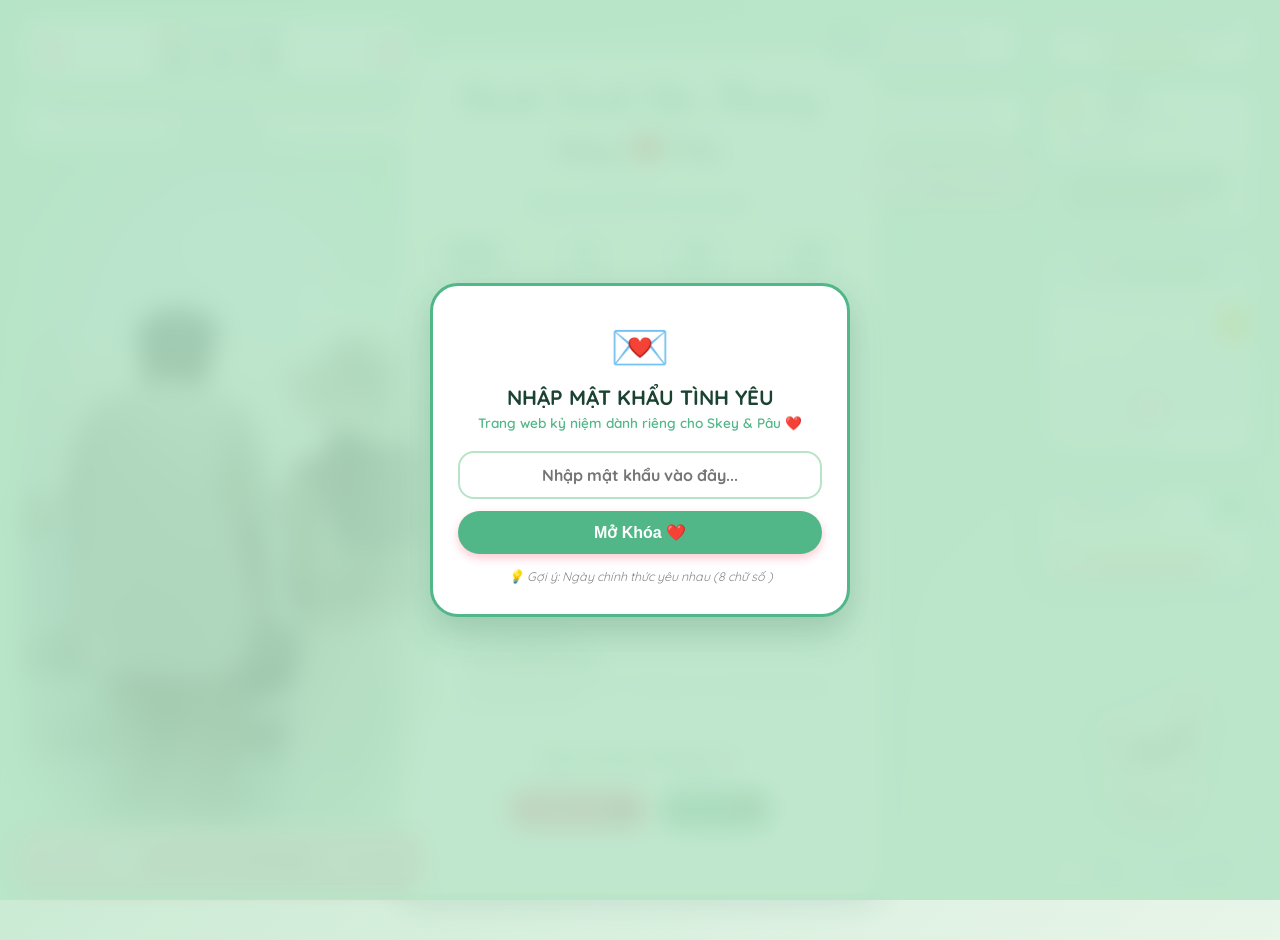
==== public/index.html @ e93fbf00 "update" ====
<!DOCTYPE html>
<html lang="vi">

<head>
    <meta charset="UTF-8">
    <meta name="viewport" content="width=device-width, initial-scale=1.0">
    <title>Skey & Pâu ❤️ Hành Trình Popo</title>
    <link rel="stylesheet" href="css/style.css">
    <link
        href="https://fonts.googleapis.com/css2?family=Dancing+Script:wght@700&family=Quicksand:wght@400;600;700&display=swap"
        rel="stylesheet">
</head>

<body>
    <!-- MÀN HÌNH BẢO VỆ MẬT KHẨU & CHỌN VAI TRÒ -->
    <div id="passLockOverlay" class="pass-lock-overlay">
        <div class="pass-lock-card">

            <!-- BƯỚC 1: NHẬP MẬT KHẨU -->
            <div id="passStep">
                <div class="pass-lock-icon">💌</div>
                <h3>NHẬP MẬT KHẨU TÌNH YÊU</h3>
                <p class="pass-lock-subtitle">Trang web kỷ niệm dành riêng cho Skey & Pâu ❤️</p>

                <div class="pass-input-group">
                    <input type="password" id="sitePasswordInput" placeholder="Nhập mật khẩu vào đây..."
                        onkeypress="handlePassEnter(event)">
                    <button class="modal-btn pass-unlock-btn" onclick="checkSitePassword()">Mở Khóa ❤️</button>
                </div>
                <div id="passErrorMsg" class="pass-error-msg hidden"></div>
                <p class="pass-hint">💡 Gợi ý: Ngày chính thức yêu nhau (8 chữ số )</p>
            </div>

            <!-- BƯỚC 2: BẠN LÀ SKEY HAY PÂU? -->
            <div id="roleStep" class="hidden">
                <h3 class="role-title">Bạn là Skey hay Pâu? 💕</h3>
                <p class="role-subtitle">Bấm vào nhân vật của bạn để vào trang web nhé!</p>

                <div class="role-options-container">
                    <!-- Con Chó - Skey -->
                    <div class="role-card" onclick="selectUserRole('Skey')">
                        <div class="role-icon">🐶</div>
                        <div class="role-name">Skey</div>
                    </div>

                    <!-- Con Mèo - Pâu -->
                    <div class="role-card" onclick="selectUserRole('Pâu')">
                        <div class="role-icon">🐱</div>
                        <div class="role-name">Pâu</div>
                    </div>
                </div>
            </div>

        </div>
    </div>
    <!-- Canvas pháo hoa khi chiến thắng -->
    <canvas id="fireworksCanvas" class="fireworks-canvas"></canvas>

    <!-- Trình phát nhạc nền -->
    <audio id="bgMusic">
        <source id="musicSource" src="assets/audio/music1.mp3" type="audio/mpeg">
    </audio>

    <!-- KHUNG ĐỒNG HỒ & PHÁT NHẠC & THỜI TIẾT & GAME MENU Ở GÓC BÊN PHẢI -->
    <!-- 🟢 CỤM WIDGETS GÓC TRÊN BÊN PHẢI (CHIA 2 CỘT ĐỘC LẬP) 🔴 -->
    <div class="top-header-widgets">

        <!-- CỘT 1 (BÊN TRÁI): NÚT CÀI ĐẶT, GÓC GAME, TRẠNG THÁI & THIỆP -->
        <div class="header-left-col">
            <div class="header-tools-row">
                <button class="settings-gear-btn" onclick="openSettingsModal()" title="Tùy chỉnh giao diện">⚙️</button>
                <div class="game-menu-dropdown">
                    <button class="game-menu-btn">🎮 Góc Game <span class="dropdown-arrow">▼</span></button>
                    <div class="game-menu-list">
                        <div class="game-menu-item" onclick="openGameXOModal()">
                            <span class="game-item-icon">❌⭕</span>
                            <div class="game-item-text">
                                <div class="game-item-title">Cờ Caro</div>
                                <div class="game-item-desc">Đấu Caro icon hoa lá 10x10</div>
                            </div>
                        </div>
                        <div class="game-menu-item" onclick="openWordGameModal()">
                            <span class="game-item-icon">🔤</span>
                            <div class="game-item-text">
                                <div class="game-item-title">Nối Từ</div>
                                <div class="game-item-desc">Thử thách 15s • Đúng 2 từ</div>
                            </div>
                        </div>
                    </div>
                </div>
            </div>

            <!-- Khung Trạng Thái Online/Offline -->
            <div class="user-status-widget">
                <div id="statusPau" class="status-item offline">
                    <span class="status-icon">🐱</span>
                    <span class="status-text">Pâu đã offline</span>
                </div>
                <div id="statusSkey" class="status-item offline">
                    <span class="status-icon">🐶</span>
                    <span class="status-text">Skey đã offline</span>
                </div>
            </div>

            <!-- Nút Thiệp Tình Yêu -->
            <div class="card-widget-btn" onclick="openCardModal()" title="Mở Thiệp Tình Yêu">
                <span class="card-btn-icon">💌</span>
                <span class="card-btn-text">Thiệp Tình Yêu</span>
            </div>
        </div>

        <!-- CỘT 2 (BÊN PHẢI): ÂM NHẠC, THỜI TIẾT & LỊCH THÁNG -->
        <div class="header-right-col">
            <!-- 1. Trình phát nhạc -->
            <div class="music-player-widget">
                <div id="songTitle" class="song-title">🎵 1. Yêu em rất nhiều - Hoàng Tôn</div>
                <div class="music-controls">
                    <button class="music-mini-btn" onclick="prevSong()" title="Bài trước">⏮️</button>
                    <button id="musicToggleBtn" class="music-mini-btn play-btn" onclick="toggleMusic()"
                        title="Bật/Tắt">▶️</button>
                    <button class="music-mini-btn" onclick="nextSong()" title="Bài tiếp">⏭️</button>
                </div>
            </div>

            <!-- 2. Khung thời tiết -->
            <div class="weather-widget">
                <div class="weather-header">
                    <span id="weatherIcon">🌤️</span>
                    <div class="weather-info">
                        <div id="weatherTemp" class="weather-temp">--°C</div>
                        <div id="weatherStatus" class="weather-status">Đang tải thời tiết...</div>
                    </div>
                </div>
                <div id="weatherLocation" class="weather-location">📍 Hải Phòng</div>
                <div id="weatherCareMessage" class="weather-care-message">
                    "Skey & Pâu nhớ giữ gìn sức khỏe và luôn vui vẻ nhé! 💕"
                </div>
            </div>

            <!-- 3. Bảng lịch tháng -->
            <div class="month-calendar-widget">
                <div class="calendar-header">
                    <button class="cal-nav-btn" onclick="prevCalendarMonth()" title="Tháng trước">◀</button>
                    <div class="cal-title-box">
                        <span class="cal-icon">🗓️</span>
                        <span id="calMonthTitle" class="cal-month-title">Tháng 9/2026</span>
                    </div>
                    <button class="cal-nav-btn" onclick="nextCalendarMonth()" title="Tháng sau">▶</button>
                </div>
                <div class="calendar-body">
                    <div class="cal-weekdays">
                        <span>T2</span><span>T3</span><span>T4</span><span>T5</span><span>T6</span><span>T7</span><span>CN</span>
                    </div>
                    <div id="calDaysGrid" class="cal-days-grid"></div>
                </div>
            </div>
        </div>

    </div>

    <!-- BỐ CỤC CHÍNH -->
    <div class="main-layout">

        <!-- CỘT BÊN TRÁI -->
        <div class="photo-section">
            <!-- 1. Đồng hồ ngày giờ + Icon hoa đổi màu 2 bên -->
            <div class="left-clock-widget">
                <span id="flowerLeft" class="flower-icon" onclick="changeFlower('left')"
                    title="Bấm để đổi hoa!">🌸</span>
                <div class="clock-content">
                    <div id="clockDate" class="clock-date-text">📅 --/--/----</div>
                    <div id="clockTime" class="clock-time-text">--:--:--</div>
                </div>
                <span id="flowerRight" class="flower-icon" onclick="changeFlower('right')"
                    title="Bấm để đổi hoa!">🌸</span>
            </div>

            <!-- 2. Thông điệp tình yêu -->
            <div id="loveQuote" class="love-quote">"Tình yêu không phải là nhìn nhau, mà là cùng nhau nhìn về một
                hướng."</div>

            <!-- 3. Khung ảnh kỷ niệm mờ viền -->
            <div class="photo-wrapper">
                <img id="slideshowImg" src="assets/images/photo1.jpg" alt="Ảnh kỷ niệm Skey & Pâu">
            </div>

            <!-- 4. Bao thư màu hồng - Góc tâm tình -->
            <div class="envelope-section">
                <div id="envelopeChatBubble" class="envelope-chat-bubble hidden" role="status" aria-live="polite"></div>
                <section id="envelopeChatPanel" class="envelope-chat-panel hidden"
                    aria-label="Hộp hội thoại Góc tâm tình">
                    <div class="envelope-chat-panel-header">
                        <div class="envelope-chat-partner">
                            <span class="envelope-chat-avatar">💌</span>
                            <input id="chatPartnerNickname" class="chat-partner-nickname" type="text" maxlength="30"
                                aria-label="Biệt danh của đối phương" onblur="saveChatPartnerNickname()"
                                onkeydown="handleChatNicknameKeydown(event)">
                        </div>
                        <button class="envelope-chat-close" type="button" onclick="closeEnvelopeChat()"
                            aria-label="Đóng hộp hội thoại">×</button>
                    </div>
                    <div id="envelopeChatHistory" class="envelope-chat-history" aria-live="polite"></div>
                    <div class="envelope-chat-composer">
                        <textarea id="envelopeText" maxlength="1000" placeholder="Nhập tin nhắn..."
                            onkeydown="handleEnvelopeChatKeydown(event)"></textarea>
                        <button class="envelope-chat-send" type="button" onclick="sendEnvelopeMessage()"
                            aria-label="Gửi tin nhắn">➤</button>
                    </div>
                </section>
                <div class="envelope-card" role="button" tabindex="0" onclick="toggleEnvelopeChat()"
                    onkeydown="handleEnvelopeWidgetKeydown(event)">
                    <span class="envelope-icon">✉️</span>
                    <span class="envelope-title">Góc Tâm Tình Mỗi Ngày 💌</span>
                    <div id="envelopeBadge" class="envelope-badge hidden">1</div>
                </div>
            </div>
        </div>

        <!-- KHUNG NỘI DUNG CHÍNH (NẰM CHÍNH GIỮA) -->
        <div class="container">
            <header>
                <h1 class="title">Hành Trình Yêu Thương</h1>
                <div class="couple-names">
                    <span id="name1">Skey</span>
                    <span class="heart">❤️</span>
                    <span id="name2">Pâu</span>
                </div>
            </header>

            <!-- Bộ đếm ngày yêu nhau -->
            <section class="counter-section">
                <h2>Skey & Pâu đã bên nhau được:</h2>
                <div id="timer" class="timer-box">
                    <div class="time-card"><span id="days">0</span>
                        <p>Ngày</p>
                    </div>
                    <div class="time-card"><span id="hours">0</span>
                        <p>Giờ</p>
                    </div>
                    <div class="time-card"><span id="minutes">0</span>
                        <p>Phút</p>
                    </div>
                    <div class="time-card"><span id="seconds">0</span>
                        <p>Giây</p>
                    </div>
                </div>
            </section>

            <!-- Dòng thời gian kỷ niệm -->
            <section class="timeline-section">
                <h2>Cột Mốc Kỷ Niệm 📸</h2>
                <p class="timeline-hint">💡 Bấm vào từng mốc để mở Khung Nhật Ký nhé!</p>
                <div class="timeline" id="timelineList">
                    <div class="timeline-item" onclick="openDiary('16/03/2021', 'Ngày Chính Thức Yêu Nhau')">
                        <div class="date">16/03/2021 📖</div>
                        <div class="content">
                            <h3>Ngày Chính Thức Yêu Nhau</h3>
                            <p>Mốc thời gian đặc biệt khởi đầu cho hành trình tình yêu ngọt ngào của Skey và Pâu.</p>
                        </div>
                    </div>

                    <div class="timeline-item" onclick="openDiary('30/04 - 02/05/2026', 'Du lịch Cát Bà')">
                        <div class="date">30/04 - 02/05/2026 📖</div>
                        <div class="content">
                            <h3>Du Lịch Cát Bà 🏝️</h3>
                            <p>Chuyến đi vi vu biển đảo tuyệt đẹp cùng nhau, lưu giữ ngàn khoảnh khắc đẹp.</p>
                        </div>
                    </div>

                    <div class="timeline-item" onclick="openDiary('15 - 16/08/2026', 'Du lịch Đồ Sơn')">
                        <div class="date">15 - 16/08/2026 📖</div>
                        <div class="content">
                            <h3>Du Lịch Đồ Sơn 🌊</h3>
                            <p>Kỳ nghỉ đong đầy niềm vui, tiếng cười và những phút giây bình yên bên nhau.</p>
                        </div>
                    </div>
                </div>
            </section>

            <!-- Tương tác: Kỉ Niệm Mới & Thả tim -->
            <section class="interactive-section">
                <h2>Gửi Lời Yêu Thương 💌</h2>
                <button class="btn memory-btn" onclick="openAddMemoryModal()">Kỉ Niệm Mới 📸</button>
                <button class="btn heart-btn" onclick="createHeartEffect()">Thả Tim ❤️</button>
            </section>
        </div>
    </div>

    <!-- MODAL THÊM KỶ NIỆM MỚI -->
    <div id="addMemoryModal" class="modal hidden">
        <div class="modal-content memory-modal-content">
            <span class="close-btn" onclick="closeAddMemoryModal()">&times;</span>
            <h3 class="modal-section-title">📸 THÊM KỶ NIỆM MỚI</h3>
            <p class="modal-subtitle">Lưu giữ thêm những khoảnh khắc tuyệt vời của Skey & Pâu</p>

            <div class="memory-form-box">
                <div class="form-group">
                    <label>📅 Thời gian / Ngày kỷ niệm:</label>
                    <input type="text" id="memoryDateInput" placeholder="Ví dụ: 20/10/2026 hoặc Ngày đặc biệt">
                </div>
                <div class="form-group">
                    <label>✨ Tiêu đề cột mốc:</label>
                    <input type="text" id="memoryTitleInput" placeholder="Ví dụ: Đi xem phim cùng nhau, Đi ăn tối...">
                </div>
                <div class="form-group">
                    <label>📝 Cảm xúc & Kỷ niệm gửi gắm:</label>
                    <textarea id="memoryContentInput" placeholder="Viết vài dòng cảm xúc ngọt ngào ở đây..."></textarea>
                </div>
                <button class="btn modal-btn" onclick="saveNewMemory()">Lưu Kỷ Niệm ❤️</button>
            </div>
        </div>
    </div>

    <!-- KHUNG NHẬT KÝ KỶ NIỆM (RỘNG TO BẰNG GIAO DIỆN GAME - 1000PX) -->
    <div id="diaryModal" class="modal hidden">
        <div class="modal-content large-diary-modal">
            <span class="close-btn" onclick="closeDiary()">&times;</span>
            <div class="diary-modal-header">
                <h3 id="diaryTitle">📖 CẢM XÚC & KỶ NIỆM CỦA SKEY VÀ PÂU</h3>
                <p id="diaryDate" class="diary-subtitle"></p>
            </div>

            <!-- Danh sách nhật ký hiển thị các thẻ cảm xúc rõ ràng -->
            <div id="diaryList" class="diary-large-list"></div>

            <!-- Khung nhập nhật ký mới -->
            <div class="diary-input-box">
                <div class="author-selector-row">
                    <label>Gửi từ:</label>
                    <select id="diaryAuthorSelect">
                        <option value="Skey & Pâu">Skey & Pâu ❤️</option>
                        <option value="Skey">Skey 👦</option>
                        <option value="Pâu">Pâu 👧</option>
                    </select>
                </div>
                <textarea id="diaryText"
                    placeholder="Nhập thêm cảm xúc & kỷ niệm đáng nhớ của hai bạn vào đây..."></textarea>
                <button class="btn save-diary-btn" onclick="saveDiaryEntry()">Lưu Cảm Xúc & Kỷ Niệm 📝</button>
            </div>
        </div>
    </div>

    <!-- MODAL ĐẶT TÊN CÚN XINH XẮN -->
    <div id="petNameModal" class="modal hidden">
        <div class="pet-name-modal-content">
            <span class="close-btn" onclick="closePetNameModal()">&times;</span>
            <div class="pet-name-header">
                <h3>🐶 ĐẶT TÊN BÉ CÚN 🐾</h3>
            </div>
            <p class="pet-name-hint">
                Hãy chọn một cái tên thật xinh xắn cho bé cún của Skey & Pâu nhé!<br>
                <small>⚠️ Lưu ý: Tên chỉ đặt 1 lần duy nhất và không thể đổi lại</small>
            </p>
            <div class="pet-name-input-box">
                <input type="text" id="petNameInput" placeholder="Nhập tên bé cún (VD: Mây, Bơ, Cún...)" maxlength="15">
                <button class="modal-btn" onclick="savePetName()">Xác Nhận Đặt Tên ❤️</button>
            </div>
        </div>
    </div>

    <!-- KHUNG TỦ ĐỒ CỦA CÚN (LEVEL 4 -> 10) -->
    <div id="closetModal" class="modal hidden">
        <div class="closet-modal-content">
            <span class="close-btn" onclick="closeCloset()">&times;</span>
            <h3>👕 TỦ ĐỒ CỦA BÉ CÚN 🐾</h3>
            <p class="closet-hint">Mở khóa trang phục mới khi lên Level (Level 4 ➔ 10)</p>

            <div class="outfit-grid">
                <!-- Bộ 1 (Lv 4) -->
                <div id="outfitCard1" class="outfit-card locked" onclick="selectOutfit(1)">
                    <div class="outfit-img-box">
                        <img src="assets/images/dog-outfit1.png" alt="Bộ 1">
                        <span class="lock-icon">🔒</span>
                    </div>
                    <p>Bộ Xinh Xắn (Lv 4)</p>
                </div>

                <!-- Bộ 2 (Lv 5) -->
                <div id="outfitCard2" class="outfit-card locked" onclick="selectOutfit(2)">
                    <div class="outfit-img-box">
                        <img src="assets/images/dog-outfit2.png" alt="Bộ 2">
                        <span class="lock-icon">🔒</span>
                    </div>
                    <p>Bộ Dễ Thương (Lv 5)</p>
                </div>

                <!-- Bộ 3 (Lv 6) -->
                <div id="outfitCard3" class="outfit-card locked" onclick="selectOutfit(3)">
                    <div class="outfit-img-box">
                        <img src="assets/images/dog-outfit3.png" alt="Bộ 3">
                        <span class="lock-icon">🔒</span>
                    </div>
                    <p>Bộ Quý Phái (Lv 6)</p>
                </div>

                <!-- Bộ 4 (Lv 7) -->
                <div id="outfitCard4" class="outfit-card locked" onclick="selectOutfit(4)">
                    <div class="outfit-img-box">
                        <img src="assets/images/dog-outfit4.png" alt="Bộ 4">
                        <span class="lock-icon">🔒</span>
                    </div>
                    <p>Bộ Hoàng Gia (Lv 7)</p>
                </div>

                <!-- Bộ 5 (Lv 8) -->
                <div id="outfitCard5" class="outfit-card locked" onclick="selectOutfit(5)">
                    <div class="outfit-img-box">
                        <img src="assets/images/dog-outfit5.png" alt="Bộ 5">
                        <span class="lock-icon">🔒</span>
                    </div>
                    <p>Bộ Tinh Tế (Lv 8)</p>
                </div>

                <!-- Bộ 6 (Lv 9) -->
                <div id="outfitCard6" class="outfit-card locked" onclick="selectOutfit(6)">
                    <div class="outfit-img-box">
                        <img src="assets/images/dog-outfit6.png" alt="Bộ 6">
                        <span class="lock-icon">🔒</span>
                    </div>
                    <p>Bộ Lộng Lẫy (Lv 9)</p>
                </div>

                <!-- Bộ 7 (Lv 10) -->
                <div id="outfitCard7" class="outfit-card locked" onclick="selectOutfit(7)">
                    <div class="outfit-img-box">
                        <img src="assets/images/dog-outfit7.png" alt="Bộ 7">
                        <span class="lock-icon">🔒</span>
                    </div>
                    <p>Bộ Thần Thoại (Lv 10)</p>
                </div>
            </div>

            <button class="btn" onclick="removeOutfit()" style="margin-top: 15px;">Mặc Đồ Mặc Định</button>
        </div>
    </div>

    <!-- MODAL GAME CARO -->
    <div id="gameXOModal" class="modal hidden">
        <div class="game-xo-modal-content">
            <span class="close-btn" onclick="closeGameXOModal()">&times;</span>
            <div class="game-modal-header">
                <h3>❌⭕ CỜ CARO ❌⭕</h3>
                <p class="game-modal-subtitle">Bàn đấu 10x10 rộng rãi - Thả cảm xúc & Lịch sử trận đấu</p>
                <button id="inviteXoGameBtn" class="game-invite-btn" onclick="sendGameInvitation('xo')">💌 Mời người ấy
                    chơi</button>
            </div>

            <div class="game-xo-layout">
                <!-- BÊN TRÁI: NGƯỜI CHƠI 1 (SKEY) + KHUNG THẢ CẢM XÚC -->
                <div class="player-panel left-panel">
                    <div class="player-panel-header">
                        <span class="p-badge p1-badge">P1</span>
                        <h4>Skey (Người chơi 1)</h4>
                    </div>

                    <!-- Khung Chọn Icon P1 -->
                    <div id="p1IconSelectBox" class="icon-select-box">
                        <p class="select-label">Chọn quân cờ — icon này sẽ thay cho X/O:</p>
                        <div class="icon-palette" id="p1IconPalette"></div>
                    </div>

                    <!-- Khung Thả Cảm Xúc P1 -->
                    <div id="p1ReactionBox" class="player-reaction-box hidden">
                        <div class="selected-icon-display">
                            Icon Skey: <span id="p1SelectedIconDisplay" class="chosen-icon-symbol">--</span>
                        </div>
                        <div class="reaction-title">✨ Thả Cảm Xúc Vui Nhộn ✨</div>
                        <div class="reaction-hint">Bấm icon để thả cảm xúc bay lên màn hình:</div>
                        <div class="reaction-grid">
                            <button class="reaction-btn" onclick="spawnGameFloatingEmoji('❤️')">❤️</button>
                            <button class="reaction-btn" onclick="spawnGameFloatingEmoji('💖')">💖</button>
                            <button class="reaction-btn" onclick="spawnGameFloatingEmoji('😂')">😂</button>
                            <button class="reaction-btn" onclick="spawnGameFloatingEmoji('😭')">😭</button>
                            <button class="reaction-btn" onclick="spawnGameFloatingEmoji('👏')">👏</button>
                            <button class="reaction-btn" onclick="spawnGameFloatingEmoji('🎉')">🎉</button>
                            <button class="reaction-btn" onclick="spawnGameFloatingEmoji('🔥')">🔥</button>
                            <button class="reaction-btn" onclick="spawnGameFloatingEmoji('💩')">💩</button>
                            <button class="reaction-btn" onclick="spawnGameFloatingEmoji('🌸')">🌸</button>
                            <button class="reaction-btn" onclick="spawnGameFloatingEmoji('💣')">💣</button>
                            <button class="reaction-btn" onclick="spawnGameFloatingEmoji('🌟')">🌟</button>
                            <button class="reaction-btn" onclick="spawnGameFloatingEmoji('👻')">👻</button>
                            <button class="reaction-btn" onclick="spawnGameFloatingEmoji('🥰')">🥰</button>
                            <button class="reaction-btn" onclick="spawnGameFloatingEmoji('🥳')">🥳</button>
                            <button class="reaction-btn" onclick="spawnGameFloatingEmoji('😜')">😜</button>
                            <button class="reaction-btn" onclick="spawnGameFloatingEmoji('💪')">💪</button>
                        </div>
                    </div>
                </div>

                <!-- Ở GIỮA: BẢNG TỶ SỐ VÀ BẢNG GAME XO -->
                <div class="game-center-panel">
                    <!-- Bảng tỷ số -->
                    <div class="scoreboard-card">
                        <div class="score-player score-p1-box">
                            <span id="scoreP1Icon" class="player-score-icon">👤</span>
                            <span class="score-name">Skey</span>
                            <span id="scoreP1Val" class="score-number">0</span>
                        </div>
                        <div class="score-vs-badge">VS</div>
                        <div class="score-player score-p2-box">
                            <span id="scoreP2Val" class="score-number">0</span>
                            <span class="score-name">Pâu</span>
                            <span id="scoreP2Icon" class="player-score-icon">👤</span>
                        </div>
                    </div>

                    <!-- Trạng thái lượt đi -->
                    <div id="gameTurnStatus" class="turn-status-bar">
                        ⚠️ Vui lòng chọn Icon cho cả 2 người chơi để bắt đầu!
                    </div>

                    <!-- Bảng Grid 10x10 -->
                    <div id="xoGridBoard" class="xo-grid-board"></div>

                    <!-- Nút điều khiển -->
                    <div class="game-control-btns">
                        <button class="btn control-btn" onclick="resetXOGame(false)">🔄 Ván Mới</button>
                        <button class="btn control-btn reselect-btn" onclick="resetXOGame(true)">🎨 Đổi Icon</button>
                        <button class="btn control-btn history-btn" onclick="toggleXOHistory()">📜 Lịch Sử</button>
                        <button class="btn control-btn reset-score-btn" onclick="resetXOScore()">🗑️ Reset Tỷ
                            Số</button>
                    </div>

                    <!-- Lịch sử trận đấu XO -->
                    <div id="xoHistoryBox" class="game-history-box hidden">
                        <h4>📜 Lịch Sử Đấu Caro Skey & Pâu</h4>
                        <div id="xoHistoryList" class="history-list"></div>
                    </div>
                </div>

                <!-- BÊN PHẢI: NGƯỜI CHƠI 2 (PÂU) + KHUNG CHAT TRÒ CHUYỆN -->
                <div class="player-panel right-panel">
                    <div class="player-panel-header">
                        <span class="p-badge p2-badge">P2</span>
                        <h4>Pâu (Người chơi 2)</h4>
                    </div>

                    <!-- Khung Chọn Icon P2 -->
                    <div id="p2IconSelectBox" class="icon-select-box">
                        <p class="select-label">Chọn quân cờ — icon này sẽ thay cho X/O:</p>
                        <div class="icon-palette" id="p2IconPalette"></div>
                    </div>

                    <!-- Khung Chat Trò Chuyện Chung -->
                    <div id="p2ChatBox" class="player-chat-box hidden">
                        <div class="selected-icon-display">
                            💬 Chat chung của ván Caro
                        </div>
                        <div class="chat-messages-container" id="p2ChatMessages">
                            <div class="system-chat-msg">💬 Trò chuyện cùng nhau khi chơi</div>
                        </div>
                        <div class="chat-input-row">
                            <input type="text" id="p2InputMsg" placeholder="Nhập tin nhắn..."
                                onkeypress="handleP2ChatEnter(event)">
                            <button class="chat-send-btn p2-send-btn" onclick="sendP2Chat()">Gửi 💬</button>
                        </div>
                    </div>
                </div>
            </div>
        </div>
    </div>

    <!-- MODAL HỎI CHƠI LẠI SAU KHI THẮNG CARO -->
    <div id="xoRematchModal" class="modal hidden">
        <div class="xo-rematch-modal-content" role="dialog" aria-modal="true" aria-labelledby="xoRematchTitle">
            <div class="xo-rematch-icon">🏆</div>
            <h3 id="xoRematchTitle">Chúc mừng người chiến thắng!</h3>
            <p id="xoRematchMessage">Bạn có muốn chơi lại không?</p>
            <div id="xoRematchActions" class="xo-rematch-actions">
                <button id="xoRematchYesBtn" type="button" class="btn xo-rematch-yes-btn"
                    onclick="respondXORematch(true)">Có, chơi lại ✨</button>
                <button id="xoRematchNoBtn" type="button" class="btn xo-rematch-no-btn"
                    onclick="respondXORematch(false)">Không, kết thúc</button>
            </div>
            <button id="xoRematchDismissBtn" type="button" class="btn xo-rematch-dismiss-btn hidden"
                onclick="dismissXORematchNotice()">Đã hiểu</button>
            <div id="xoRematchVoteStatus" class="xo-rematch-vote-status" aria-live="polite"></div>
        </div>
    </div>

    <!-- MODAL GAME NỐI TỪ -->
    <div id="gameWordModal" class="modal hidden">
        <div class="game-word-modal-content">
            <span class="close-btn" onclick="closeWordGameModal()">&times;</span>
            <div class="game-modal-header">
                <h3>🔤 GAME NỐI TỪ 🔤</h3>
                <p class="game-modal-subtitle">15 giây/lượt • Đúng 2 từ • Chọn từ khởi đầu rồi bấm Bắt Đầu!</p>
                <button id="inviteWordGameBtn" class="game-invite-btn" onclick="sendGameInvitation('word')">💌 Mời người
                    ấy chơi</button>
            </div>

            <!-- Bảng tỷ số Word Chain -->
            <div class="word-scoreboard">
                <div class="score-player score-p1-box">
                    <span class="player-score-icon">👦</span>
                    <span class="score-name">Skey</span>
                    <span id="wordP1Score" class="score-number">0</span>
                </div>
                <div class="score-vs-badge">VS</div>
                <div class="score-player score-p2-box">
                    <span id="wordP2Score" class="score-number">0</span>
                    <span class="score-name">Pâu</span>
                    <span class="player-score-icon">👧</span>
                </div>
            </div>

            <!-- Bước 1: Chọn từ khởi đầu trước khi bắt đầu -->
            <div id="wordStartSetupCard" class="word-start-setup-card">
                <div id="wordStartLabel" class="chain-label">📌 Nhập/Chọn cụm từ (2 tiếng) để khởi đầu ván chơi:</div>
                <div class="start-input-row">
                    <input type="text" id="startWordInput" placeholder="Ví dụ: Yêu thương, Bình yên..."
                        value="Yêu thương">
                    <button id="startWordGameBtn" class="btn start-game-btn" onclick="confirmStartWordGame()">Bắt Đầu
                        ⏱️</button>
                </div>
                <p id="wordStartHint" class="word-rule-hint">💡 Khi bấm "Bắt Đầu ⏱️", đồng hồ 15 giây mới chính thức tính giờ!</p>
            </div>

            <!-- Khung Lượt chơi & Đồng hồ 15s (Ẩn khi chưa bấm Bắt đầu) -->
            <div id="wordActiveGameArea" class="hidden">
                <div class="word-timer-card">
                    <div id="wordTurnTitle" class="word-turn-title">🎮 Lượt chơi: Skey</div>
                    <div class="timer-countdown-row">
                        <span class="timer-label">⏱️ Thời gian còn lại:</span>
                        <span id="wordTimerNum" class="timer-seconds-big">15</span>
                        <span class="timer-unit">giây</span>
                    </div>
                    <div class="word-timer-bar-bg">
                        <div id="wordTimerBar" class="word-timer-bar-fill" style="width: 100%;"></div>
                    </div>
                </div>

                <!-- Từ hiện tại cần nối -->
                <div class="current-chain-card">
                    <div class="chain-label">Từ cần nối tiếp theo (Bắt đầu bằng tiếng: <strong id="requiredSyllableTag"
                            class="highlight-syllable">--</strong>):</div>
                    <div id="lastWordDisplay" class="last-word-bubble">"Yêu thương"</div>
                </div>

                <!-- Khung Nhập Từ -->
                <div class="word-input-section">
                    <p class="word-rule-hint">💡 Quy tắc: Nhập đúng <strong>2 từ</strong> (VD: <i>Thương nhớ</i> ➔
                        <i>Nhớ nhung</i>)</p>
                    <div class="word-input-row">
                        <input type="text" id="wordInput" placeholder="Nhập từ 2 tiếng vào đây..."
                            onkeypress="handleWordInputEnter(event)" autocomplete="off">
                        <button class="modal-btn word-submit-btn" onclick="submitWordChain()">Gửi Từ 🚀</button>
                    </div>
                    <div id="wordErrorMsg" class="word-error-msg hidden"></div>
                </div>
            </div>

            <!-- Lịch sử các từ đã nối trong ván -->
            <div class="word-chain-history">
                <h4>📜 Chuỗi từ đã nối trong ván:</h4>
                <div id="wordChainList" class="chain-words-container">
                    <div class="empty-chain-hint">Ván đấu chưa bắt đầu. Nhập từ mở đầu và bấm Bắt Đầu!</div>
                </div>
            </div>

            <!-- Nút điều khiển -->
            <div class="game-control-btns" style="margin-top: 12px;">
                <button class="btn control-btn" onclick="requestNewWordRound()">🔄 Ván Mới</button>
                <button class="btn control-btn reset-score-btn" onclick="resetWordScore()">🗑️ Reset Tỷ Số</button>
                <button class="btn control-btn history-btn" onclick="toggleWordHistory()">📜 Lịch Sử Đấu</button>
            </div>

            <!-- Bảng Lịch Sử Đấu Word Chain -->
            <div id="wordHistoryBox" class="game-history-box hidden">
                <h4>📜 Lịch Sử Thắng Thua Nối Từ</h4>
                <div id="wordHistoryList" class="history-list"></div>
            </div>
        </div>
    </div>

    <!-- THÔNG BÁO LỜI MỜI CHƠI GAME TỪ NGƯỜI ẤY -->
    <div id="gameInviteModal" class="modal hidden" role="dialog" aria-modal="true" aria-labelledby="gameInviteTitle">
        <div class="game-invite-modal-content">
            <div class="game-invite-icon">🎮💌</div>
            <h3 id="gameInviteTitle">Bạn có lời mời chơi game!</h3>
            <p id="gameInviteMessage">Người ấy đang chờ bạn tham gia.</p>
            <div class="game-invite-actions">
                <button class="btn game-invite-accept-btn" onclick="acceptGameInvitation()">Đồng ý chơi 💖</button>
                <button class="btn game-invite-decline-btn" onclick="declineGameInvitation()">Từ chối</button>
            </div>
        </div>
    </div>

    <!-- THÔNG BÁO KHI LỜI MỜI CHƠI GAME BỊ TỪ CHỐI -->
    <div id="gameInviteDeclinedModal" class="modal hidden" role="dialog" aria-modal="true"
        aria-labelledby="gameInviteDeclinedTitle">
        <div class="game-invite-modal-content game-invite-declined-modal-content">
            <button class="close-btn" type="button" onclick="closeGameInviteDeclinedModal()"
                aria-label="Đóng thông báo">×</button>
            <div class="game-invite-icon">🥺🎮</div>
            <h3 id="gameInviteDeclinedTitle">Lời mời chưa được nhận</h3>
            <p>Sorry mình bận rồi, hẹn bạn lần sau chơi nhé.</p>
            <button class="btn game-invite-declined-close-btn" type="button"
                onclick="closeGameInviteDeclinedModal()">Mình hiểu rồi 💌</button>
        </div>
    </div>

    <!-- BÉ CÚN CHIHUAHUA + HỆ THỐNG NUÔI CÚN (GÓC DƯỚI BÊN PHẢI) -->
    <div class="pet-widget">
        <!-- Bảng chỉ số to bằng size thanh thời tiết (width: 220px) -->
        <div class="pet-stats-card">
            <!-- 1. ĐƯA TÍNH NĂNG ĐẶT TÊN LÊN ĐẦU BẢNG -->
            <div class="pet-header-info">
                <span id="petNameDisplay" class="pet-name pet-name-clickable" onclick="promptPetName()"
                    title="Bấm vào đây để đổi tên cho cún">🐶 Đặt tên cún ✏️</span>
                <span id="petLevelDisplay" class="pet-level">Lv.1</span>
            </div>

            <!-- 2. Thanh Level / XP -->
            <div class="stat-bar-container" title="Kinh nghiệm">
                <span class="bar-label">XP:</span>
                <div class="bar-bg">
                    <div id="xpBar" class="bar-fill xp-fill" style="width: 0%;"></div>
                </div>
            </div>

            <!-- 3. Thanh Độ No -->
            <div class="stat-bar-container" title="Độ no">
                <span class="bar-label">🍖:</span>
                <div class="bar-bg">
                    <div id="fullnessBar" class="bar-fill fullness-fill" style="width: 80%;"></div>
                </div>
            </div>

            <!-- 4. Thanh Độ Vui -->
            <div class="stat-bar-container" title="Độ vui (Thanh cuối cùng)">
                <span class="bar-label">❤️:</span>
                <div class="bar-bg">
                    <div id="happinessBar" class="bar-fill happiness-fill" style="width: 80%;"></div>
                </div>
            </div>

            <!-- ❌ KHÔNG CÒN NÚT setNameBtn Ở BÊN DƯỚI NÀY NỮA -->
        </div>
        <!-- Khoảng trống cố định dành riêng cho hội thoại của cún -->
        <div class="pet-bubble-slot">
            <div id="petBubble" class="pet-bubble hidden">Gâu gâu! Chào Skey & Pâu! 🐶</div>
        </div>

        <!-- Avatar hình Cún kích thước to (220px) + Lớp Quần Áo đè lên -->
        <div class="pet-avatar" onclick="petBark()" title="Chạm vào tớ đi!">
            <img id="petImg" src="assets/images/dog-normal.png" alt="Chihuahua dễ thương">
            <img id="petOutfitImg" class="pet-outfit-layer hidden" src="" alt="Trang phục cún">
        </div>

        <!-- Nút điều khiển Chăm sóc & Tủ đồ -->
        <div class="pet-controls">
            <button class="pet-btn" onclick="feedPet()">🦴 Cho ăn</button>
            <button class="pet-btn" onclick="patPet()">🐾 Xoa đầu</button>
            <button id="closetBtn" class="pet-btn closet-btn hidden" onclick="openCloset()" title="Tủ đồ">👗 Tủ
                Đồ</button>
        </div>
    </div>

    <!-- MODAL BẢNG CÀI ĐẶT GIAO DIỆN -->
    <div id="settingsModal" class="modal hidden">
        <div class="modal-content settings-modal-content">
            <span class="close-btn" onclick="closeSettingsModal()">&times;</span>
            <div class="settings-modal-header">
                <h3>⚙️ TÙY CHỈNH GIAO DIỆN ⚙️</h3>
                <p class="settings-modal-subtitle">Thay đổi màu nền pastel & quản lý 5 ảnh slide tự động</p>
            </div>

            <!-- 1. CHỌN MÀU NỀN PASTEL -->
            <div class="settings-section">
                <h4>🎨 1. Chọn Màu Nền Pastel:</h4>
                <div class="theme-color-palette">
                    <button class="theme-color-btn theme-green-btn active" onclick="setSiteTheme('green')">
                        <span class="color-preview green-preview"></span>
                        <span class="color-label">Xanh Lá (Mặc định)</span>
                    </button>
                    <button class="theme-color-btn theme-pink-btn" onclick="setSiteTheme('pink')">
                        <span class="color-preview pink-preview"></span>
                        <span class="color-label">Hồng Pastel</span>
                    </button>
                    <button class="theme-color-btn theme-purple-btn" onclick="setSiteTheme('purple')">
                        <span class="color-preview purple-preview"></span>
                        <span class="color-label">Tím Pastel</span>
                    </button>
                    <button class="theme-color-btn theme-blue-btn" onclick="setSiteTheme('blue')">
                        <span class="color-preview blue-preview"></span>
                        <span class="color-label">Xanh Da Trời</span>
                    </button>
                    <button class="theme-color-btn theme-orange-btn" onclick="setSiteTheme('orange')">
                        <span class="color-preview orange-preview"></span>
                        <span class="color-label">Cam Pastel</span>
                    </button>
                </div>
            </div>

            <!-- 2.QUẢN LÝ 5 ẢNH SLIDE TỰ ĐỘNG -->
            <div class="settings-section" style="margin-top: 22px;">
                <h4>🖼️ 2. Quản Lý 5 Ảnh Slide Tự Động:</h4>
                <p class="settings-hint">Bấm chọn file từ thiết bị để thay thế ảnh từng vị trí:</p>

                <div class="photo-slots-grid">
                    <div class="photo-slot-item">
                        <label>📷 Ảnh 1:</label>
                        <div class="slot-preview-box"><img id="slotPreview1" src="assets/images/photo1.jpg" alt="Ảnh 1">
                        </div>
                        <input type="file" id="photoInput1" accept="image/*" onchange="handlePhotoUpload(0, this)">
                    </div>

                    <div class="photo-slot-item">
                        <label>📷 Ảnh 2:</label>
                        <div class="slot-preview-box"><img id="slotPreview2" src="assets/images/photo2.jpg" alt="Ảnh 2">
                        </div>
                        <input type="file" id="photoInput2" accept="image/*" onchange="handlePhotoUpload(1, this)">
                    </div>

                    <div class="photo-slot-item">
                        <label>📷 Ảnh 3:</label>
                        <div class="slot-preview-box"><img id="slotPreview3" src="assets/images/photo3.jpg" alt="Ảnh 3">
                        </div>
                        <input type="file" id="photoInput3" accept="image/*" onchange="handlePhotoUpload(2, this)">
                    </div>

                    <div class="photo-slot-item">
                        <label>📷 Ảnh 4:</label>
                        <div class="slot-preview-box"><img id="slotPreview4" src="assets/images/photo4.jpg" alt="Ảnh 4">
                        </div>
                        <input type="file" id="photoInput4" accept="image/*" onchange="handlePhotoUpload(3, this)">
                    </div>

                    <div class="photo-slot-item">
                        <label>📷 Ảnh 5:</label>
                        <div class="slot-preview-box"><img id="slotPreview5" src="assets/images/photo5.jpg" alt="Ảnh 5">
                        </div>
                        <input type="file" id="photoInput5" accept="image/*" onchange="handlePhotoUpload(4, this)">
                    </div>
                </div>

                <div class="settings-actions">
                    <button class="btn reset-photos-btn" onclick="resetDefaultPhotos()">🔄 Khôi Phục 5 Ảnh Ban
                        Đầu</button>
                </div>
            </div>
        </div>
    </div>
    <!-- ========================================== -->
    <!-- MODAL THIỆP TÌNH YÊU (TẠO THIỆP, MẪU & SÁNG TẠO) -->
    <!-- ========================================== -->
    <div id="cardModal" class="modal hidden">
        <div class="modal-content card-modal-content">
            <span class="close-btn" onclick="closeCardModal()">&times;</span>

            <div class="card-modal-header">
                <h3>💌 THIỆP TÌNH YÊU SKEY & PÂU 💌</h3>
                <p class="card-modal-subtitle">Gửi gắm lời chúc, hẹn giờ bất ngờ & lưu giữ kỷ niệm</p>
            </div>

            <!-- Thanh Tab -->
            <div class="card-tab-bar">
                <button id="tabBtnCreateCard" class="card-tab-btn active" onclick="switchCardTab('create')">
                    ✨ Tạo & Hẹn Giờ Thiệp
                </button>
                <button id="tabBtnArchiveCard" class="card-tab-btn" onclick="switchCardTab('archive')">
                    📂 Kho Lưu Trữ Thiệp (<span id="cardArchiveCount">0</span>)
                </button>
            </div>

            <!-- TAB 1: TẠO THIỆP MỚI -->
            <div id="cardCreateView" class="card-tab-content">
                <div class="card-editor-layout">
                    <!-- Bên trái: Form tạo thiệp -->
                    <div class="card-form-side">
                        <!-- Chọn Mẫu Có Sẵn -->
                        <div class="form-group">
                            <label>📑 Chọn Mẫu Thiệp Có Sẵn (Template):</label>
                            <select id="cardTemplateSelect" onchange="applyCardTemplate()">
                                <option value="custom">✨ Thiệp Tự Sáng Tạo (Mặc định)</option>
                                <option value="birthday">🎂 Chúc Mừng Sinh Nhật Sweetheart</option>
                                <option value="anniversary">💖 Kỷ Niệm Ngày Yêu Nhau</option>
                                <option value="thankyou">🌸 Lời Cảm Ơn Chân Thành</option>
                                <option value="sorry">🥺 Lời Xin Lỗi Ngọt Ngào</option>
                                <option value="daily">☕ Lời Nhắn Yêu Thương Hàng Ngày</option>
                            </select>
                        </div>

                        <div class="form-row-2col">
                            <div class="form-group">
                                <label>👤 Người gửi:</label>
                                <select id="cardSenderSelect" onchange="updateCardSenderOptions()">
                                    <option value="Skey">Skey 👦</option>
                                    <option value="Pâu">Pâu 👧</option>
                                </select>
                            </div>
                            <div class="form-group">
                                <label>🎁 Người nhận:</label>
                                <select id="cardRecipientSelect" onchange="updateCardPreview()">
                                    <option value="Pâu">Pâu 👧</option>
                                    <option value="Skey">Skey 👦</option>
                                </select>
                            </div>
                        </div>

                        <div class="form-row-2col">
                            <div class="form-group">
                                <label>🎨 Mẫu / Màu Nền:</label>
                                <select id="cardThemeSelect" onchange="updateCardPreview()">
                                    <option value="pink">🌸 Hồng Ngọt Ngào</option>
                                    <option value="green">🌿 Xanh Thiên Nhiên</option>
                                    <option value="purple">✨ Tím Mộng Mơ</option>
                                    <option value="gold">⭐ Vàng Ấm Áp</option>
                                </select>
                            </div>
                            <div class="form-group">
                                <label>⏰ Hẹn Ngày Nhận Thiệp:</label>
                                <input type="date" id="cardScheduleDateInput" onchange="updateCardPreview()">
                            </div>
                        </div>

                        <!-- Tải ảnh kỷ niệm -->
                        <div class="form-group">
                            <label>🖼️ Đính kèm ảnh kỷ niệm (Tùy chọn):</label>
                            <div class="card-upload-row">
                                <input type="file" id="cardImageInput" accept="image/*"
                                    onchange="handleCardImageUpload(this)">
                                <button type="button" class="remove-img-btn hidden" id="removeCardImgBtn"
                                    onclick="removeCardImage()">🗑️ Xóa ảnh</button>
                            </div>
                        </div>

                        <!-- Chọn Sticker Trang Trí -->
                        <div class="form-group">
                            <label>🧸 Đính Sticker trang trí lên thiệp:</label>
                            <div class="sticker-palette">
                                <span class="sticker-opt" onclick="toggleCardSticker('🧸')">🧸</span>
                                <span class="sticker-opt" onclick="toggleCardSticker('👑')">👑</span>
                                <span class="sticker-opt" onclick="toggleCardSticker('🎀')">🎀</span>
                                <span class="sticker-opt" onclick="toggleCardSticker('💍')">💍</span>
                                <span class="sticker-opt" onclick="toggleCardSticker('🌸')">🌸</span>
                                <span class="sticker-opt" onclick="toggleCardSticker('🐾')">🐾</span>
                                <span class="sticker-opt" onclick="toggleCardSticker('🎁')">🎁</span>
                                <span class="sticker-opt" onclick="toggleCardSticker('💖')">💖</span>
                                <span class="sticker-opt" onclick="toggleCardSticker('🐱')">🐱</span>
                                <span class="sticker-opt" onclick="toggleCardSticker('🐶')">🐶</span>
                            </div>
                        </div>

                        <div class="form-group">
                            <label>✨ Tiêu đề tấm thiệp:</label>
                            <input type="text" id="cardTitleInput" placeholder="Nhập tiêu đề thiệp..."
                                oninput="updateCardPreview()">
                        </div>

                        <div class="form-group">
                            <label>📝 Lời chúc / Lời nhắn gửi:</label>
                            <textarea id="cardContentInput" placeholder="Nhập lời nhắn ngọt ngào..."
                                oninput="updateCardPreview()"></textarea>
                        </div>

                        <button class="btn modal-btn save-card-btn" onclick="saveScheduledCard()">💌 Lên Lịch & Gửi
                            Thiệp Bí Mật</button>
                    </div>

                    <!-- Bên phải: Live Preview -->
                    <div class="card-preview-side">
                        <div class="preview-title-tag">👁️ Xem trước tấm thiệp xem trực tiếp:</div>
                        <div id="cardLivePreview" class="card-paper theme-pink">
                            <div class="card-paper-header">
                                <span class="card-stamp">💌</span>
                                <div id="previewCardTitle" class="card-paper-title">Gửi Pâu Yêu Dấu 💕</div>
                            </div>

                            <!-- Khung ảnh đính kèm trên thiệp -->
                            <div id="previewCardImgBox" class="card-paper-img-box hidden">
                                <img id="previewCardImg" src="" alt="Ảnh thiệp">
                            </div>

                            <!-- Khung Sticker đính kèm -->
                            <div id="previewCardStickers" class="card-paper-stickers"></div>

                            <div id="previewCardBody" class="card-paper-body">
                                Chúc Pâu của Skey luôn xinh đẹp, vui vẻ và hạnh phúc mỗi ngày!
                            </div>

                            <div class="card-paper-footer">
                                <div id="previewCardScheduleDate" class="card-schedule-tag">⏰ Hẹn gửi: Hôm nay</div>
                                <div id="previewCardSender" class="card-paper-sender">~ Từ Skey gửi Pâu ~</div>
                            </div>
                        </div>
                    </div>
                </div>
            </div>

            <!-- TAB 2: KHO LƯU TRỮ THIỆP -->
            <div id="cardArchiveView" class="card-tab-content hidden">
                <div id="cardArchiveGrid" class="card-archive-grid"></div>
            </div>
        </div>
    </div>
    <!-- ========================================== -->
    <!-- MODAL 1: THÔNG BÁO THIỆP BẤT NGỜ KHI ĐĂNG NHẬP -->
    <!-- ========================================== -->
    <div id="cardSurpriseModal" class="modal hidden">
        <div class="modal-content surprise-modal-content">
            <div class="surprise-icon-anim">💌</div>
            <h3 class="surprise-title">BẤT NGỜ DÀNH CHO BẠN! 💕</h3>
            <p id="surpriseMessageText" class="surprise-desc">
                Bạn vừa nhận được 1 tấm thiệp bí mật! Bạn có muốn xem không?
            </p>
            <div class="surprise-btn-row">
                <button class="surprise-btn btn-yes" onclick="openScheduledCardViewer()">Có 💕</button>
                <button class="surprise-btn btn-sure" onclick="openScheduledCardViewer()">Tất nhiên rồi! 🥰</button>
            </div>
        </div>
    </div>

    <!-- ========================================== -->
    <!-- MODAL 2: KHUNG ĐỌC THIỆP BẤT NGỜ & MỞ KHÓA -->
    <!-- ========================================== -->
    <div id="cardViewerModal" class="modal hidden">
        <div class="modal-content card-viewer-modal-content">
            <span class="close-btn" onclick="finishReadingScheduledCard()">&times;</span>
            <div class="viewer-header-tag">🎁 THIỆP BÍ MẬT DÀNH TẶNG BẠN 🎁</div>

            <div id="viewerCardPaper" class="card-paper theme-pink">
                <div class="card-paper-header">
                    <span class="card-stamp">💌</span>
                    <div id="viewerCardTitle" class="card-paper-title">...</div>
                </div>

                <div id="viewerCardImgBox" class="card-paper-img-box hidden">
                    <img id="viewerCardImg" src="" alt="Ảnh kỷ niệm">
                </div>

                <div id="viewerCardStickers" class="card-paper-stickers"></div>

                <div id="viewerCardBody" class="card-paper-body">...</div>

                <div class="card-paper-footer">
                    <div id="viewerCardDate" class="card-schedule-tag">...</div>
                    <div id="viewerCardSender" class="card-paper-sender">...</div>
                </div>
            </div>

            <button class="btn modal-btn finish-card-btn" onclick="finishReadingScheduledCard()">
                Đã đọc xong & Lưu vào Kho Thiệp 💌
            </button>
        </div>
    </div>
    <!-- 1. Thư viện Firebase -->
    <script src="https://www.gstatic.com/firebasejs/10.8.0/firebase-app-compat.js"></script>
    <script src="https://www.gstatic.com/firebasejs/10.8.0/firebase-database-compat.js"></script>

    <!-- 2. File script của web -->
    <script src="js/script.js"></script>
</body>

</html>
---- public/css/style.css ----
* {
    margin: 0;
    padding: 0;
    box-sizing: border-box;
}

body {
    font-family: 'Quicksand', sans-serif;
    background: linear-gradient(135deg, #b7e4c7 0%, #e8f5e9 100%);
    color: #2d3a27;
    min-height: 100vh;
    padding: 20px;
    display: flex;
    justify-content: center;
    align-items: center;
    position: relative;
    overflow-x: hidden;
}

/* CANVAS PHÁO HOA */
.fireworks-canvas {
    position: fixed;
    top: 0;
    left: 0;
    width: 100vw;
    height: 100vh;
    pointer-events: none;
    z-index: 3000;
}

/* KHUNG CHÍNH GÓC TRÊN BÊN PHẢI (CHIA 2 CỘT) */
.top-header-widgets {
    position: fixed;
    top: 15px;
    right: 20px;
    display: flex;
    flex-direction: row !important; /* Xếp 2 cột nằm ngang nhau */
    align-items: flex-start;
    gap: 12px !important;
    z-index: 1000;
}

/* CỘT 1 BÊN TRÁI (RỘNG 155PX): GÓC GAME, TRẠNG THÁI, THIỆP */
.header-left-col {
    width: 155px;
    display: flex;
    flex-direction: column;
    gap: 8px;
}

.header-tools-row {
    display: flex;
    align-items: center;
    gap: 8px;
    width: 100%;
}

/* CỘT 2 BÊN PHẢI (RỘNG 220PX): NHẠC ➔ THỜI TIẾT ➔ LỊCH */
.header-right-col {
    width: 220px;
    display: flex;
    flex-direction: column;
    gap: 6px !important; /* 👈 Khoảng cách giữa Âm nhạc -> Thời tiết -> Lịch dính sát nhau (6px) */
}

/* Đảm bảo các widget bên cột phải rộng tròn 100% (220px) */
.header-right-col .music-player-widget,
.header-right-col .weather-widget,
.header-right-col .month-calendar-widget {
    width: 100% !important;
    margin-top: 0 !important;
}

/* 0. GAME MENU DROPDOWN */
.game-menu-dropdown {
    position: relative; /* Đã phục hồi thuộc tính này để giữ list game không bị nhảy */
    width: 100%;
}

.game-menu-btn {
    background: rgba(255, 255, 255, 0.95);
    border: 2px solid #52b788;
    color: #1b4332;
    padding: 6px 12px;
    border-radius: 20px;
    font-family: 'Quicksand', sans-serif;
    font-size: 0.82rem;
    font-weight: 700;
    cursor: pointer;
    width: 100%;
    height: 58px;
    display: flex;
    justify-content: space-between;
    align-items: center;
    box-shadow: 0 4px 12px rgba(0,0,0,0.12);
    transition: all 0.2s ease;
}

.game-menu-btn:hover {
    background: #52b788;
    color: white;
}

.dropdown-arrow {
    font-size: 0.7rem;
    transition: transform 0.2s ease;
}

.game-menu-dropdown:hover .dropdown-arrow {
    transform: rotate(180deg);
}

.game-menu-list {
    position: absolute;
    top: 100%;
    left: 0;
    margin-top: 6px;
    width: 220px;
    background: rgba(255, 255, 255, 0.98);
    backdrop-filter: blur(10px);
    border: 2px solid #52b788;
    border-radius: 18px;
    box-shadow: 0 8px 20px rgba(45, 106, 79, 0.2);
    padding: 6px;
    display: flex;
    flex-direction: column;
    gap: 4px;
    opacity: 0;
    visibility: hidden;
    transform: translateY(-8px);
    transition: all 0.25s cubic-bezier(0.175, 0.885, 0.32, 1.275);
    z-index: 1001;
}

.game-menu-dropdown:hover .game-menu-list {
    opacity: 1;
    visibility: visible;
    transform: translateY(0);
}

.game-menu-item {
    display: flex;
    align-items: center;
    gap: 10px;
    padding: 8px 10px;
    border-radius: 12px;
    cursor: pointer;
    transition: background 0.2s;
}

.game-menu-item:hover:not(.disabled) {
    background: #e8f5e9;
}

.game-menu-item.disabled {
    opacity: 0.5;
    cursor: not-allowed;
}

.game-item-icon {
    font-size: 1.4rem;
}

.game-item-text {
    display: flex;
    flex-direction: column;
    text-align: left;
}

.game-item-title {
    font-size: 0.8rem;
    font-weight: 800;
    color: #1b4332;
}

.game-item-desc {
    font-size: 0.7rem;
    color: #52b788;
    font-weight: 600;
}

/* 1. TRÌNH PHÁT NHẠC */
.music-player-widget {
    background: rgba(255, 255, 255, 0.95);
    border: 2px solid #52b788;
    padding: 6px 12px;
    border-radius: 20px;
    box-shadow: 0 4px 12px rgba(0,0,0,0.12);
    display: flex;
    flex-direction: column;
    align-items: center;
    justify-content: center;
    gap: 2px;
    width: 220px;
}

.song-title {
    font-size: 0.75rem;
    font-weight: bold;
    color: #2d6a4f;
    white-space: nowrap;
    overflow: hidden;
    text-overflow: ellipsis;
    max-width: 190px;
}

.music-controls {
    display: flex;
    gap: 6px;
    align-items: center;
}

.music-mini-btn {
    background: #e8f5e9;
    border: 1px solid #52b788;
    border-radius: 50%;
    width: 26px;
    height: 26px;
    display: flex;
    justify-content: center;
    align-items: center;
    font-size: 0.72rem;
    cursor: pointer;
    transition: all 0.2s ease;
}

.music-mini-btn:hover {
    background: #52b788;
    transform: scale(1.1);
}

/* 2. KHUNG THỜI TIẾT (WIDTH = 220PX) */
.weather-widget {
    background: rgba(255, 255, 255, 0.93);
    backdrop-filter: blur(8px);
    border: 2px solid #52b788;
    border-radius: 20px;
    padding: 8px 12px !important;
    width: 220px;
    box-shadow: 0 4px 14px rgba(45, 106, 79, 0.12);
    display: flex;
    flex-direction: column;
    gap: 6px;
    text-align: left;
    margin-top: -4px !important;
}

.weather-header {
    display: flex;
    align-items: center;
    gap: 10px;
}

#weatherIcon {
    font-size: 2rem;
    line-height: 1;
}

.weather-info {
    display: flex;
    flex-direction: column;
}

.weather-temp {
    font-size: 1.25rem;
    font-weight: 800;
    color: #1b4332;
}

.weather-status {
    font-size: 0.75rem;
    font-weight: 600;
    color: #40916c;
}

.weather-location {
    font-size: 0.75rem;
    font-weight: bold;
    color: #2d6a4f;
}

.weather-care-message {
    background: #e8f5e9;
    border-radius: 12px;
    padding: 8px 10px;
    font-size: 0.78rem;
    font-weight: 600;
    color: #1b4332;
    font-style: italic;
    line-height: 1.35;
    border-left: 3px solid #52b788;
    margin-top: 2px;
}

/* BỐ CỤC CHÍNH */
.main-layout {
    position: relative;
    width: 100%;
    min-height: 100vh;
    display: flex;
    justify-content: center;
    align-items: center;
    padding: 20px 340px; /* Đệm 340px trái & phải tạo "hành lang an toàn" cho khung giữa */
}

/* CỘT BÊN TRÁI */
.photo-section {
    position: fixed;
    top: 15px;
    bottom: 15px;
    left: 20px;
    width: 400px;
    display: flex;
    flex-direction: column;
    justify-content: space-between;
    align-items: center;
    gap: 8px;
    z-index: 10;
}

.left-clock-widget {
    background: rgba(255, 255, 255, 0.92);
    backdrop-filter: blur(8px);
    border: 2px solid #52b788;
    border-radius: 20px;
    padding: 8px 14px;
    width: 100%;
    box-shadow: 0 4px 14px rgba(45, 106, 79, 0.12);
    display: flex;
    align-items: center;
    justify-content: space-between;
}

.clock-content { text-align: center; }

.flower-icon {
    font-size: 1.5rem;
    cursor: pointer;
    user-select: none;
    transition: transform 0.3s ease;
}

.flower-icon:hover { transform: rotate(360deg) scale(1.2); }

/* Hiệu ứng icon trôi nhẹ sau khi đổi icon ở đồng hồ */
.floating-flower-effect {
    position: absolute;
    inset: 0;
    z-index: 2;
    pointer-events: none;
    overflow: hidden;
    border-radius: 25px;
}

.floating-flower {
    position: absolute;
    top: -12%;
    opacity: 0;
    font-size: clamp(1rem, 2vw, 1.55rem);
    filter: drop-shadow(0 3px 5px rgba(45, 106, 79, .18));
    animation: flowerRainFall 3.8s linear forwards;
}

@keyframes flowerRainFall {
    0% {
        top: -12%;
        opacity: 0;
        transform: translate(0, 0) scale(.85) rotate(0deg);
    }
    10% { opacity: .7; }
    82% { opacity: .62; }
    100% {
        top: 110%;
        opacity: 0;
        transform: translate(var(--rain-drift), 0) scale(1.02) rotate(var(--rain-rotate));
    }
}

.clock-date-text {
    font-size: 1.05rem;
    font-weight: 700;
    color: #2d6a4f;
    letter-spacing: 0.5px;
}

.clock-time-text {
    font-size: 1.6rem;
    font-weight: 800;
    color: #1b4332;
    font-family: monospace;
    margin-top: 1px;
}

.love-quote {
    background: rgba(255, 255, 255, 0.88);
    backdrop-filter: blur(8px);
    border: 1.5px solid #52b788;
    padding: 8px 14px;
    border-radius: 16px;
    color: #1b4332;
    font-size: 0.85rem;
    font-weight: 600;
    font-style: italic;
    text-align: center;
    box-shadow: 0 4px 10px rgba(0,0,0,0.06);
    transition: opacity 1.2s ease;
    width: 100%;
}

.photo-wrapper {
    width: 100%;
    flex: 1;
    min-height: 0;
    position: relative;
    display: flex;
    justify-content: center;
    align-items: center;
    overflow: hidden;
}

.photo-wrapper img {
    position: relative;
    z-index: 1;
    width: 100%;
    height: 100%;
    object-fit: cover;
    border-radius: 25px;
    -webkit-mask-image: radial-gradient(ellipse at center, rgba(0,0,0,1) 50%, rgba(0,0,0,0) 95%);
    mask-image: radial-gradient(ellipse at center, rgba(0,0,0,1) 50%, rgba(0,0,0,0) 95%);
    transition: opacity 1.5s ease-in-out;
}

.envelope-section {
    width: 100%;
    position: relative;
}

.envelope-card {
    background: linear-gradient(135deg, #ffccd5 0%, #ffb3c1 100%);
    border: 2px solid #ff4d6d;
    padding: 10px 16px;
    border-radius: 18px;
    display: flex;
    align-items: center;
    justify-content: center;
    gap: 10px;
    box-shadow: 0 6px 15px rgba(255, 77, 109, 0.25);
    position: relative;
    transition: transform 0.2s ease, box-shadow 0.2s ease;
    cursor: pointer;
}

.envelope-card:hover {
    transform: scale(1.02);
    box-shadow: 0 8px 20px rgba(255, 77, 109, 0.35);
}

.envelope-icon { font-size: 1.4rem; }
.envelope-title { font-size: 0.9rem; font-weight: bold; color: #590d22; }

.envelope-badge {
    position: absolute;
    top: -6px;
    right: -6px;
    background: #ff0054;
    color: white;
    font-size: 0.8rem;
    font-weight: bold;
    min-width: 24px;
    height: 24px;
    padding: 0 5px;
    border-radius: 50%;
    display: flex;
    justify-content: center;
    align-items: center;
    border: 2px solid #ffffff;
    box-shadow: 0 2px 8px rgba(0,0,0,0.3);
    animation: badgeBounce 1s infinite alternate;
}

/* HỘP HỘI THOẠI NỔI PHÍA TRÊN WIDGET GÓC TÂM TÌNH */
.envelope-chat-panel {
    position: absolute;
    right: 0;
    bottom: calc(100% + 12px);
    z-index: 40;
    width: min(390px, calc(100vw - 32px));
    height: min(430px, 62vh);
    display: flex;
    flex-direction: column;
    overflow: hidden;
    background: #ffffff;
    border: 2px solid #ff85a1;
    border-radius: 20px;
    box-shadow: 0 14px 30px rgba(255, 77, 109, .28);
}

.envelope-chat-panel-header {
    display: flex;
    align-items: center;
    justify-content: space-between;
    gap: 10px;
    padding: 11px 13px;
    background: linear-gradient(135deg, #fff0f3, #ffccd5);
    border-bottom: 1px solid #ffb3c1;
}

.envelope-chat-partner {
    display: flex;
    align-items: center;
    min-width: 0;
    gap: 8px;
}

.envelope-chat-avatar {
    display: grid;
    place-items: center;
    flex: 0 0 30px;
    width: 30px;
    height: 30px;
    border-radius: 50%;
    background: #ffffff;
    font-size: 1rem;
}

.chat-partner-nickname {
    min-width: 0;
    width: 210px;
    padding: 3px 0;
    border: 0;
    border-bottom: 1px dashed #ff85a1;
    outline: none;
    background: transparent;
    color: #590d22;
    font: 800 .95rem 'Quicksand', sans-serif;
}

.chat-partner-nickname:focus { border-bottom-style: solid; }

.envelope-chat-close {
    display: grid;
    place-items: center;
    flex: 0 0 28px;
    width: 28px;
    height: 28px;
    border: 0;
    border-radius: 50%;
    background: rgba(255, 255, 255, .8);
    color: #a4133c;
    cursor: pointer;
    font-size: 1.25rem;
    line-height: 1;
}

.envelope-chat-history {
    display: flex;
    flex: 1;
    flex-direction: column;
    gap: 8px;
    overflow-y: auto;
    padding: 12px;
    background: #fffafb;
}

.envelope-chat-empty {
    margin: auto;
    color: #9d8189;
    font-size: .82rem;
    font-style: italic;
    text-align: center;
}

.envelope-chat-message {
    display: flex;
    flex-direction: column;
    max-width: 82%;
    gap: 3px;
}

.envelope-chat-message.mine { align-self: flex-end; align-items: flex-end; }
.envelope-chat-message.theirs { align-self: flex-start; align-items: flex-start; }

.envelope-chat-message-text {
    padding: 8px 11px;
    border-radius: 16px;
    font-size: .84rem;
    font-weight: 600;
    line-height: 1.35;
    overflow-wrap: anywhere;
}

.mine .envelope-chat-message-text {
    background: #ff4d6d;
    color: #ffffff;
    border-bottom-right-radius: 4px;
}

.theirs .envelope-chat-message-text {
    background: #ffffff;
    color: #590d22;
    border: 1px solid #ffb3c1;
    border-bottom-left-radius: 4px;
}

.envelope-chat-message-meta {
    color: #9d8189;
    font-size: .65rem;
}

.envelope-chat-composer {
    display: flex;
    align-items: flex-end;
    gap: 8px;
    padding: 10px 12px;
    background: #ffffff;
    border-top: 1px solid #ffe5ec;
}

.envelope-chat-composer textarea {
    flex: 1;
    min-height: 40px;
    max-height: 96px;
    padding: 9px 11px;
    resize: vertical;
    border: 1.5px solid #ffb3c1;
    border-radius: 16px;
    outline: none;
    color: #590d22;
    font: 600 .82rem 'Quicksand', sans-serif;
}

.envelope-chat-composer textarea:focus { border-color: #ff4d6d; }

.envelope-chat-send {
    display: grid;
    place-items: center;
    flex: 0 0 38px;
    width: 38px;
    height: 38px;
    border: 0;
    border-radius: 50%;
    background: #ff4d6d;
    color: #ffffff;
    cursor: pointer;
    font-size: 1rem;
    transition: transform .2s ease, background .2s ease;
}

.envelope-chat-send:hover { background: #d63031; transform: scale(1.06); }

.envelope-chat-bubble {
    position: absolute;
    right: 0;
    bottom: calc(100% + 12px);
    z-index: 41;
    width: min(320px, calc(100vw - 32px));
    padding: 10px 13px;
    border: 1.5px solid #ff85a1;
    border-radius: 16px 16px 4px 16px;
    background: #ffffff;
    box-shadow: 0 8px 20px rgba(255, 77, 109, .22);
    color: #590d22;
    font-size: .8rem;
    font-weight: 700;
    line-height: 1.35;
    overflow-wrap: anywhere;
}

@media (max-width: 420px) {
    .envelope-chat-panel { width: calc(100vw - 16px); height: min(420px, 65vh); }
    .chat-partner-nickname { width: 180px; }
}

@keyframes badgeBounce {
    0% { transform: scale(1); }
    100% { transform: scale(1.2); }
}

/* KHUNG NỘI DUNG CHÍNH (NẰM CHÍNH GIỮA) */
.container {
    max-width: 480px;
    width: 100%;
    background: rgba(255, 255, 255, 0.92);
    backdrop-filter: blur(10px);
    border-radius: 20px;
    padding: 25px 20px 60px 20px;
    box-shadow: 0 10px 30px rgba(45, 106, 79, 0.12);
    text-align: center;
    z-index: 2;
    position: relative;
}

.title {
    font-family: 'Dancing Script', cursive;
    font-size: 2.5rem;
    color: #2d6a4f;
    margin-bottom: 10px;
}

.couple-names {
    font-size: 1.8rem;
    font-weight: 600;
    color: #1b4332;
    margin-bottom: 25px;
}

.heart {
    color: #40916c;
    display: inline-block;
    animation: pulse 1.2s infinite;
}

@keyframes pulse {
    0% { transform: scale(1); }
    50% { transform: scale(1.3); }
    100% { transform: scale(1); }
}

.counter-section { margin-bottom: 30px; }
.counter-section h2 { font-size: 1rem; margin-bottom: 15px; color: #40916c; }
.timer-box { display: flex; justify-content: space-around; gap: 8px; }

.time-card {
    background: #f1f8f3;
    padding: 10px;
    border-radius: 12px;
    flex: 1;
    box-shadow: 0 4px 10px rgba(0,0,0,0.05);
    border: 1px solid #d8f3dc;
}

.time-card span { font-size: 1.5rem; font-weight: bold; color: #2d6a4f; display: block; }
.time-card p { font-size: 0.8rem; color: #52b788; margin-top: 2px; }

.timeline-section { margin-bottom: 30px; text-align: left; }
.timeline-section h2 { text-align: center; font-size: 1.2rem; color: #2d6a4f; margin-bottom: 5px; }
.timeline-hint { text-align: center; font-size: 0.8rem; color: #52b788; margin-bottom: 20px; font-style: italic; }
.timeline { border-left: 3px solid #52b788; padding-left: 20px; margin-left: 10px; }

.timeline-item {
    margin-bottom: 20px;
    position: relative;
    cursor: pointer;
    padding: 8px 10px;
    border-radius: 12px;
    transition: all 0.2s ease;
}

.timeline-item:hover {
    background: rgba(82, 183, 136, 0.15);
    transform: translateX(4px);
}

.timeline-item::before {
    content: '🌿';
    position: absolute;
    left: -32px;
    top: 10px;
    background: #fff;
    border-radius: 50%;
    font-size: 0.8rem;
}

.timeline-item .date { font-size: 0.85rem; color: #40916c; font-weight: bold; }
.timeline-item h3 { font-size: 1rem; margin: 4px 0; color: #1b4332; }
.timeline-item p { font-size: 0.85rem; color: #525252; }

.interactive-section h2 { font-size: 1.2rem; color: #2d6a4f; margin-bottom: 15px; }
.btn {
    background: #40916c;
    color: white;
    border: none;
    padding: 10px 16px;
    border-radius: 25px;
    font-size: 0.9rem;
    font-weight: 600;
    cursor: pointer;
    margin: 5px;
    transition: transform 0.2s, background 0.2s;
}
.btn:hover {
    transform: scale(1.05);
    background: #2d6a4f;
}

.memory-btn {
    background: #ff4d6d;
}
.memory-btn:hover {
    background: #d63031;
}

.hidden { display: none !important; }

/* MODAL CHAT BAO THƯ HỒNG */
.chat-modal-content {
    background: #ffffff;
    border: 3px solid #ff4d6d;
    border-radius: 20px;
    padding: 24px;
    width: 90%;
    max-width: 440px;
    box-shadow: 0 10px 25px rgba(255, 77, 109, 0.2);
    position: relative;
    text-align: center;
}

.chat-header h3 {
    font-weight: 800;
    font-size: 1.15rem;
    color: #590d22;
    margin-bottom: 15px;
}

.speech-bubble {
    position: relative;
    background: #fff0f3;
    border: 2px solid #ff4d6d;
    border-radius: 20px;
    padding: 18px;
    margin: 15px 5px 25px 5px;
    font-size: 1.05rem;
    font-weight: 600;
    color: #590d22;
    line-height: 1.5;
}

.chat-sender-tag {
    margin-top: 12px;
    font-size: 0.8rem;
    font-style: italic;
    color: #888;
    text-align: right;
}

.chat-hint {
    font-size: 0.85rem;
    font-weight: 600;
    color: #333;
    margin-bottom: 10px;
}

.chat-input-box textarea {
    width: 100%;
    height: 80px;
    border: 2px solid #ffb3c1;
    border-radius: 12px;
    padding: 10px;
    font-family: 'Quicksand', sans-serif;
    font-size: 0.95rem;
    font-weight: 600;
    resize: none;
    outline: none;
}
.chat-input-box textarea:focus { border-color: #ff4d6d; }

.word-counter {
    font-size: 0.8rem;
    color: #666;
    text-align: right;
    margin: 4px 0 12px 0;
    font-weight: bold;
}

.modal-btn {
    background: #ff4d6d;
    color: #ffffff;
    border: none;
    padding: 10px 20px;
    border-radius: 25px;
    font-size: 0.95rem;
    font-weight: 700;
    cursor: pointer;
    box-shadow: 0 4px 10px rgba(255, 77, 109, 0.3);
}

/* MODAL THÊM KỶ NIỆM MỚI */
.memory-modal-content {
    background: #ffffff;
    border: 3px solid #ff4d6d;
    border-radius: 24px;
    padding: 24px;
    width: 90%;
    max-width: 480px;
    box-shadow: 0 12px 30px rgba(255, 77, 109, 0.2);
    position: relative;
    text-align: center;
}

.modal-section-title {
    font-size: 1.25rem;
    font-weight: 800;
    color: #590d22;
    margin-bottom: 4px;
}

.modal-subtitle {
    font-size: 0.82rem;
    color: #ff4d6d;
    margin-bottom: 18px;
    font-weight: 600;
}

.memory-form-box {
    display: flex;
    flex-direction: column;
    gap: 12px;
    text-align: left;
}

.form-group {
    display: flex;
    flex-direction: column;
    gap: 4px;
}

.form-group label {
    font-size: 0.82rem;
    font-weight: 700;
    color: #1b4332;
}

.form-group input, .form-group textarea {
    width: 100%;
    padding: 8px 12px;
    border: 1.5px solid #ffb3c1;
    border-radius: 12px;
    font-family: 'Quicksand', sans-serif;
    font-size: 0.9rem;
    outline: none;
}

.form-group textarea {
    height: 80px;
    resize: none;
}

.form-group input:focus, .form-group textarea:focus {
    border-color: #ff4d6d;
}

/* KHUNG NHẬT KÝ KỶ NIỆM (RỘNG TO BẰNG GIAO DIỆN GAME ~ 1000PX) */
.large-diary-modal {
    background: #ffffff;
    border-radius: 28px;
    padding: 24px;
    width: 95%;
    max-width: 1000px;
    max-height: 90vh;
    overflow-y: auto;
    border: 3px solid #52b788;
    box-shadow: 0 15px 40px rgba(0,0,0,0.25);
    position: relative;
    text-align: left;
}

.diary-modal-header {
    text-align: center;
    border-bottom: 2px solid #d8f3dc;
    padding-bottom: 10px;
    margin-bottom: 15px;
}

.diary-modal-header h3 {
    font-size: 1.35rem;
    font-weight: 800;
    color: #1b4332;
}

.diary-large-list {
    max-height: 350px;
    overflow-y: auto;
    padding-right: 8px;
    margin-bottom: 18px;
    display: flex;
    flex-direction: column;
    gap: 12px;
}

.diary-large-list::-webkit-scrollbar { width: 6px; }
.diary-large-list::-webkit-scrollbar-thumb { background: #52b788; border-radius: 10px; }

.diary-card-item {
    background: #f8fdf9;
    border: 1.5px solid #b7e4c7;
    border-left: 5px solid #52b788;
    border-radius: 16px;
    padding: 14px 18px;
    box-shadow: 0 4px 10px rgba(0,0,0,0.03);
}

.diary-card-header {
    display: flex;
    justify-content: space-between;
    align-items: center;
    margin-bottom: 6px;
}

.diary-author-tag {
    font-size: 0.8rem;
    font-weight: 800;
    color: #ffffff;
    background: #52b788;
    padding: 2px 10px;
    border-radius: 10px;
}

.diary-card-time {
    font-size: 0.75rem;
    color: #888;
}

.diary-card-body {
    font-size: 0.95rem;
    line-height: 1.5;
    color: #2d3a27;
    white-space: pre-wrap;
}

.author-selector-row {
    display: flex;
    align-items: center;
    gap: 10px;
    font-size: 0.85rem;
    font-weight: 700;
    color: #1b4332;
    margin-bottom: 6px;
}

.author-selector-row select {
    padding: 4px 10px;
    border-radius: 10px;
    border: 1.5px solid #52b788;
    font-family: 'Quicksand', sans-serif;
    font-weight: 700;
    outline: none;
}

.save-diary-btn {
    margin-top: 8px;
    align-self: flex-end;
}

/* MODAL ĐẶT TÊN CÚN XINH XẮN */
.pet-name-modal-content {
    background: #ffffff;
    border: 3px solid #52b788;
    border-radius: 24px;
    padding: 24px 20px;
    width: 90%;
    max-width: 420px;
    box-shadow: 0 12px 30px rgba(45, 106, 79, 0.2);
    position: relative;
    text-align: center;
}

.pet-name-header h3 {
    font-weight: 800;
    font-size: 1.2rem;
    color: #1b4332;
    margin-bottom: 8px;
}

.pet-name-hint {
    font-size: 0.85rem;
    color: #2d6a4f;
    margin-bottom: 15px;
    line-height: 1.4;
}

.pet-name-hint small {
    color: #ff4d6d;
    font-weight: bold;
}

.pet-name-input-box {
    display: flex;
    flex-direction: column;
    gap: 12px;
}

.pet-name-input-box input {
    width: 100%;
    padding: 10px 14px;
    border: 2px solid #b7e4c7;
    border-radius: 15px;
    font-family: 'Quicksand', sans-serif;
    font-size: 1rem;
    font-weight: bold;
    color: #1b4332;
    text-align: center;
    outline: none;
    transition: border-color 0.2s;
}

.pet-name-input-box input:focus { border-color: #52b788; }

/* MODAL TỦ ĐỒ CỦA CÚN */
.closet-modal-content {
    background: #ffffff;
    border-radius: 24px;
    padding: 25px 20px;
    width: 90%;
    max-width: 520px;
    text-align: center;
    border: 2.5px solid #52b788;
    box-shadow: 0 15px 30px rgba(0,0,0,0.2);
    position: relative;
}

.closet-modal-content h3 { color: #2d6a4f; margin-bottom: 4px; }
.closet-hint { font-size: 0.8rem; color: #52b788; margin-bottom: 18px; }

.outfit-grid {
    display: grid;
    grid-template-columns: repeat(3, 1fr);
    gap: 10px;
}

.outfit-card {
    background: #f1f8f3;
    border: 2px solid #d8f3dc;
    border-radius: 16px;
    padding: 8px;
    cursor: pointer;
    transition: all 0.2s ease;
}

.outfit-card:hover:not(.locked) {
    border-color: #52b788;
    transform: translateY(-3px);
}

.outfit-card.active-outfit {
    border-color: #ff4d6d;
    background: #fff0f3;
}

.outfit-img-box {
    position: relative;
    width: 100%;
    height: 80px;
    display: flex;
    justify-content: center;
    align-items: center;
}

.outfit-img-box img {
    max-width: 100%;
    max-height: 100%;
    object-fit: contain;
}

.outfit-card.locked img { filter: brightness(0.3) grayscale(1); }

.lock-icon {
    position: absolute;
    font-size: 1.6rem;
    display: none;
}

.outfit-card.locked .lock-icon { display: block; }

.outfit-card p {
    font-size: 0.75rem;
    font-weight: bold;
    color: #1b4332;
    margin-top: 4px;
}

/* MODAL CHUNG */
.modal {
    position: fixed;
    top: 0;
    left: 0;
    width: 100%;
    height: 100%;
    background: rgba(0, 0, 0, 0.45);
    backdrop-filter: blur(5px);
    display: flex;
    justify-content: center;
    align-items: center;
    z-index: 2000;
}

.modal-content {
    background: #ffffff;
    border-radius: 24px;
    padding: 28px 24px;
    width: 92%;
    max-width: 550px;
    box-shadow: 0 15px 35px rgba(0,0,0,0.25);
    position: relative;
    text-align: left;
    border: 2px solid #52b788;
}

.close-btn {
    position: absolute;
    top: 12px;
    right: 18px;
    font-size: 1.6rem;
    font-weight: bold;
    color: #888;
    cursor: pointer;
}

.close-btn:hover { color: #d63031; }

/* MODAL GAME CARO XO CỦA SKEY & PÂU */
.game-xo-modal-content {
    background: #ffffff;
    border-radius: 28px;
    padding: 24px;
    width: 95%;
    max-width: 1050px;
    max-height: 90vh;
    overflow-y: auto;
    border: 3px solid #52b788;
    box-shadow: 0 15px 40px rgba(0,0,0,0.25);
    position: relative;
    text-align: center;
}

.game-modal-header h3 {
    font-size: 1.4rem;
    font-weight: 800;
    color: #1b4332;
}

.game-modal-subtitle {
    font-size: 0.85rem;
    color: #52b788;
    font-weight: 600;
    margin-top: 2px;
    margin-bottom: 15px;
}

/* LỜI MỜI CHƠI GAME GIỮA SKEY & PÂU */
.game-invite-btn {
    border: 0;
    border-radius: 999px;
    padding: 8px 16px;
    background: linear-gradient(135deg, #ff4d6d, #ff85a1);
    color: #fff;
    font-family: 'Quicksand', sans-serif;
    font-size: .82rem;
    font-weight: 800;
    cursor: pointer;
    box-shadow: 0 5px 12px rgba(255, 77, 109, .22);
    transition: transform .2s ease, box-shadow .2s ease, opacity .2s ease;
}

.game-invite-btn:hover:not(:disabled) {
    transform: translateY(-2px);
    box-shadow: 0 8px 16px rgba(255, 77, 109, .32);
}

.game-invite-btn:disabled {
    cursor: wait;
    opacity: .7;
}

.game-invite-modal-content {
    width: min(92vw, 420px);
    padding: 30px 24px 24px;
    border: 3px solid #ff85a1;
    border-radius: 26px;
    background: #fff;
    box-shadow: 0 18px 45px rgba(0, 0, 0, .25);
    text-align: center;
}

.game-invite-icon {
    font-size: 2.5rem;
    margin-bottom: 8px;
}

.game-invite-modal-content h3 {
    color: #1b4332;
    font-size: 1.25rem;
}

.game-invite-modal-content p {
    margin: 10px 0 20px;
    color: #52635a;
    font-weight: 600;
    line-height: 1.5;
}

.game-invite-actions {
    display: flex;
    justify-content: center;
    gap: 10px;
}

.game-invite-accept-btn { background: #52b788; }
.game-invite-accept-btn:hover { background: #2d8f65; }
.game-invite-decline-btn { background: #ff4d6d; }
.game-invite-decline-btn:hover { background: #d63031; }

.game-invite-declined-modal-content {
    border-color: #ffd166;
    background: #fffdf5;
}

.game-invite-declined-close-btn {
    background: #ff85a1;
}

.game-invite-declined-close-btn:hover {
    background: #ff4d6d;
}

/* HỎI CHƠI LẠI SAU KHI KẾT THÚC VÁN CARO */
.xo-rematch-modal-content {
    width: min(90vw, 390px);
    padding: 28px 24px;
    border: 3px solid #ffd166;
    border-radius: 26px;
    background: #fffdf5;
    box-shadow: 0 18px 45px rgba(89, 64, 18, .28);
    text-align: center;
}

.xo-rematch-icon {
    font-size: 3rem;
    animation: winPulse .7s infinite alternate;
}

.xo-rematch-modal-content h3 {
    margin: 8px 0;
    color: #1b4332;
    font-size: 1.25rem;
}

.xo-rematch-modal-content p {
    margin: 0 0 20px;
    color: #52635a;
    font-weight: 700;
    line-height: 1.5;
}

.xo-rematch-actions {
    display: flex;
    gap: 10px;
}

.xo-rematch-actions .btn {
    flex: 1;
    min-height: 42px;
    font-size: .84rem;
}

.xo-rematch-yes-btn { background: #52b788; }
.xo-rematch-no-btn { background: #ff4d6d; }
.xo-rematch-dismiss-btn { margin-top: 2px; background: #3a86ff; }
.xo-rematch-actions .btn:disabled { cursor: wait; opacity: .65; }

.xo-rematch-vote-status {
    margin-top: 14px;
    padding-top: 10px;
    border-top: 1px solid #d8f3dc;
    color: #52635a;
    font-size: .78rem;
    line-height: 1.65;
}

/* BỐ CỤC 3 CỘT TRONG GAME XO */
.game-xo-layout {
    display: flex;
    gap: 15px;
    align-items: stretch;
    justify-content: center;
}

/* PANELS NGƯỜI CHƠI BÊN TRÁI & PHẢI */
.player-panel {
    flex: 1;
    min-width: 220px;
    max-width: 260px;
    background: #f8fdf9;
    border: 2px solid #b7e4c7;
    border-radius: 20px;
    padding: 14px;
    display: flex;
    flex-direction: column;
    gap: 10px;
}

.player-panel-header {
    display: flex;
    align-items: center;
    gap: 8px;
    border-bottom: 2px solid #d8f3dc;
    padding-bottom: 8px;
}

.p-badge {
    color: white;
    font-size: 0.75rem;
    font-weight: 800;
    padding: 3px 8px;
    border-radius: 12px;
}

.p1-badge { background: #52b788; }
.p2-badge { background: #ff4d6d; }

.player-panel-header h4 {
    font-size: 0.9rem;
    font-weight: 800;
    color: #1b4332;
}

/* SELECTOR PALETTE ICON */
.icon-select-box {
    display: flex;
    flex-direction: column;
    gap: 8px;
}

.select-label {
    font-size: 0.8rem;
    font-weight: 700;
    color: #2d6a4f;
}

.icon-palette {
    display: grid;
    grid-template-columns: repeat(3, 1fr);
    gap: 8px;
}

.icon-opt-btn {
    font-size: 1.4rem;
    padding: 8px;
    background: #ffffff;
    border: 2px solid #d8f3dc;
    border-radius: 14px;
    cursor: pointer;
    transition: all 0.2s ease;
}

.icon-opt-btn:hover:not(.disabled) {
    border-color: #52b788;
    background: #e8f5e9;
    transform: scale(1.1);
}

.icon-opt-btn.disabled {
    opacity: 0.25;
    cursor: not-allowed;
    filter: grayscale(1);
}

/* KHUNG THẢ CẢM XÚC BÊN TRÁI GAME XO */
.player-reaction-box {
    display: flex;
    flex-direction: column;
    gap: 8px;
    flex: 1;
}

.reaction-title {
    font-size: 0.85rem;
    font-weight: 800;
    color: #1b4332;
    margin-top: 2px;
}

.reaction-hint {
    font-size: 0.72rem;
    color: #52b788;
    font-weight: 600;
}

.reaction-grid {
    display: grid;
    grid-template-columns: repeat(4, 1fr);
    gap: 8px;
    background: #ffffff;
    border: 1.5px solid #d8f3dc;
    border-radius: 16px;
    padding: 10px;
    margin-top: 4px;
}

.reaction-btn {
    font-size: 1.4rem;
    padding: 8px 4px;
    background: #f1f8f3;
    border: 1px solid #c8e6c9;
    border-radius: 12px;
    cursor: pointer;
    transition: all 0.2s ease;
}

.reaction-btn:hover {
    background: #52b788;
    border-color: #2d6a4f;
    transform: scale(1.2) rotate(8deg);
    box-shadow: 0 4px 10px rgba(82, 183, 136, 0.3);
}

.floating-game-emoji {
    position: absolute;
    bottom: 30px;
    font-size: 2.5rem;
    pointer-events: none;
    z-index: 2050;
    animation: floatUpGame 2.5s cubic-bezier(0.25, 0.46, 0.45, 0.94) forwards;
    filter: drop-shadow(0 4px 8px rgba(0,0,0,0.15));
}

@keyframes floatUpGame {
    0% {
        transform: translateY(0) scale(0.6) rotate(0deg);
        opacity: 1;
    }
    50% {
        transform: translateY(-200px) scale(1.3) rotate(15deg);
        opacity: 0.9;
    }
    100% {
        transform: translateY(-420px) scale(1) rotate(-15deg);
        opacity: 0;
    }
}

/* KHUNG CHAT BÊN PHẢI BÊN TRONG GAME */
.player-chat-box {
    display: flex;
    flex-direction: column;
    gap: 8px;
    flex: 1;
}

.selected-icon-display {
    font-size: 0.8rem;
    font-weight: 700;
    color: #1b4332;
    background: #e8f5e9;
    padding: 6px 10px;
    border-radius: 12px;
}

.chosen-icon-symbol {
    font-size: 1.2rem;
    vertical-align: middle;
}

.chat-messages-container {
    height: 220px;
    max-height: 220px;
    overflow-y: auto;
    background: #ffffff;
    border: 1.5px solid #d8f3dc;
    border-radius: 14px;
    padding: 8px;
    display: flex;
    flex-direction: column;
    gap: 6px;
    text-align: left;
}

.system-chat-msg {
    font-size: 0.72rem;
    color: #888;
    text-align: center;
    font-style: italic;
    margin-bottom: 4px;
}

.chat-bubble-item {
    padding: 6px 10px;
    border-radius: 12px;
    font-size: 0.8rem;
    font-weight: 600;
    max-width: 90%;
    word-break: break-word;
    line-height: 1.3;
}

.p1-bubble {
    background: #e8f5e9;
    border: 1px solid #b7e4c7;
    color: #1b4332;
    align-self: flex-start;
}

.p2-bubble {
    background: #fff0f3;
    border: 1px solid #ffb3c1;
    color: #590d22;
    align-self: flex-start;
}

.chat-input-row {
    display: flex;
    gap: 6px;
}

.chat-input-row input {
    flex: 1;
    padding: 6px 10px;
    border: 1.5px solid #b7e4c7;
    border-radius: 12px;
    font-family: 'Quicksand', sans-serif;
    font-size: 0.8rem;
    outline: none;
}

.chat-send-btn {
    background: #52b788;
    color: white;
    border: none;
    padding: 6px 12px;
    border-radius: 12px;
    font-size: 0.8rem;
    font-weight: bold;
    cursor: pointer;
}

.p2-send-btn { background: #ff4d6d; }

/* CỘT GIỮA GAME XO */
.game-center-panel {
    flex: 1.5;
    min-width: 320px;
    max-width: 440px;
    display: flex;
    flex-direction: column;
    align-items: center;
    gap: 8px;
}

/* BẢNG TỶ SỐ */
.scoreboard-card {
    background: #f1f8f3;
    border: 2px solid #52b788;
    border-radius: 18px;
    padding: 8px 16px;
    display: flex;
    align-items: center;
    justify-content: space-between;
    width: 100%;
}

.score-player {
    display: flex;
    align-items: center;
    gap: 8px;
}

.player-score-icon { font-size: 1.4rem; }
.score-name { font-size: 0.9rem; font-weight: 800; color: #1b4332; }
.score-number {
    font-size: 1.3rem;
    font-weight: 800;
    color: #ff4d6d;
    background: white;
    padding: 2px 10px;
    border-radius: 12px;
    border: 1px solid #ffb3c1;
}

.score-vs-badge {
    font-size: 0.85rem;
    font-weight: 900;
    color: #2d6a4f;
}

.turn-status-bar {
    background: #e8f5e9;
    border: 1px solid #b7e4c7;
    color: #1b4332;
    padding: 6px 14px;
    border-radius: 14px;
    font-size: 0.82rem;
    font-weight: 700;
    width: 100%;
}

/* BẢNG GRID CARO 10X10 */
.xo-grid-board {
    display: grid;
    grid-template-columns: repeat(10, 1fr);
    gap: 4px;
    background: #d8f3dc;
    border: 3px solid #52b788;
    border-radius: 18px;
    padding: 8px;
    width: 100%;
    aspect-ratio: 1;
}

.xo-cell {
    border: 0;
    background: #ffffff;
    border-radius: 6px;
    display: flex;
    align-items: center;
    justify-content: center;
    font-size: 1.25rem;
    font-weight: bold;
    cursor: pointer;
    transition: transform 0.15s, background 0.15s;
    user-select: none;
    box-shadow: inset 0 0 2px rgba(0,0,0,0.05);
}

.xo-cell:hover {
    background: #e8f5e9;
    transform: scale(1.08);
}

.xo-cell:disabled {
    cursor: default;
    opacity: 1;
    color: #1b4332;
    -webkit-text-fill-color: currentColor;
    filter: none;
}

.xo-cell:disabled:hover {
    background: #ffffff;
    transform: none;
}

.xo-cell.last-move-cell {
    outline: 3px solid #ffd166;
    outline-offset: -3px;
    background: #fff8df;
}

.xo-cell.win-cell {
    background: #ffccd5;
    border: 2px solid #ff4d6d;
    animation: winPulse 0.6s infinite alternate;
}

@keyframes winPulse {
    0% { transform: scale(1); }
    100% { transform: scale(1.12); }
}

.game-control-btns {
    display: flex;
    flex-wrap: wrap;
    gap: 8px;
    justify-content: center;
    margin-top: 4px;
}

.control-btn {
    font-size: 0.8rem;
    padding: 6px 12px;
}

.reselect-btn { background: #3a86ff; }
.reselect-btn:hover { background: #1d68d8; }

.history-btn { background: #70e000; color: #1b4332; }
.history-btn:hover { background: #58b800; color: white; }

.reset-score-btn { background: #ff4d6d; }
.reset-score-btn:hover { background: #d63031; }

/* KHUNG LỊCH SỬ ĐẤU Persist */
.game-history-box {
    width: 100%;
    background: #f8fdf9;
    border: 2px solid #b7e4c7;
    border-radius: 16px;
    padding: 10px;
    margin-top: 10px;
    text-align: left;
}

.game-history-box h4 {
    font-size: 0.85rem;
    font-weight: 800;
    color: #1b4332;
    margin-bottom: 6px;
    text-align: center;
}

.history-list {
    max-height: 140px;
    overflow-y: auto;
    display: flex;
    flex-direction: column;
    gap: 6px;
}

.history-item-row {
    background: #ffffff;
    border: 1px solid #d8f3dc;
    border-radius: 10px;
    padding: 6px 10px;
    font-size: 0.78rem;
    font-weight: 600;
    color: #2d3a27;
    display: flex;
    justify-content: space-between;
    align-items: center;
}

.history-item-row .winner-tag {
    font-weight: 800;
    color: #ff4d6d;
}

/* MODAL GAME NỐI TỪ */
.game-word-modal-content {
    background: #ffffff;
    border-radius: 28px;
    padding: 24px;
    width: 92%;
    max-width: 600px;
    max-height: 90vh;
    overflow-y: auto;
    border: 3px solid #52b788;
    box-shadow: 0 15px 40px rgba(0,0,0,0.25);
    position: relative;
    text-align: center;
}

.word-scoreboard {
    background: #f1f8f3;
    border: 2px solid #52b788;
    border-radius: 18px;
    padding: 8px 16px;
    display: flex;
    align-items: center;
    justify-content: space-between;
    width: 100%;
    margin-bottom: 12px;
}

.word-start-setup-card {
    background: #e8f5e9;
    border: 2px solid #b7e4c7;
    border-radius: 18px;
    padding: 14px;
    margin-bottom: 12px;
    display: flex;
    flex-direction: column;
    gap: 8px;
    text-align: left;
}

.start-input-row {
    display: flex;
    gap: 8px;
}

.start-input-row input {
    flex: 1;
    padding: 8px 12px;
    border: 2px solid #52b788;
    border-radius: 14px;
    font-family: 'Quicksand', sans-serif;
    font-size: 1rem;
    font-weight: 700;
    color: #1b4332;
    outline: none;
}

.start-game-btn {
    background: #ff4d6d;
    font-size: 0.9rem;
    padding: 8px 16px;
    margin: 0;
}
.start-game-btn:hover {
    background: #d63031;
}

.word-timer-card {
    background: #e8f5e9;
    border: 2px solid #b7e4c7;
    border-radius: 18px;
    padding: 12px;
    margin-bottom: 12px;
}

.word-turn-title {
    font-size: 1rem;
    font-weight: 800;
    color: #1b4332;
    margin-bottom: 6px;
}

.timer-countdown-row {
    display: flex;
    align-items: center;
    justify-content: center;
    gap: 6px;
    margin-bottom: 8px;
}

.timer-label { font-size: 0.85rem; font-weight: 700; color: #2d6a4f; }
.timer-seconds-big {
    font-size: 1.6rem;
    font-weight: 900;
    color: #ff0054;
    background: #ffffff;
    padding: 0 10px;
    border-radius: 12px;
    border: 2px solid #ffb3c1;
    min-width: 45px;
    display: inline-block;
}
.timer-unit { font-size: 0.85rem; font-weight: 700; color: #2d6a4f; }

.word-timer-bar-bg {
    width: 100%;
    height: 10px;
    background: #ffffff;
    border-radius: 10px;
    overflow: hidden;
    border: 1px solid #b7e4c7;
}

.word-timer-bar-fill {
    height: 100%;
    background: linear-gradient(90deg, #52b788, #ff4d6d);
    border-radius: 10px;
    transition: width 1s linear;
}

.current-chain-card {
    background: #f8fdf9;
    border: 2px solid #52b788;
    border-radius: 18px;
    padding: 12px;
    margin-bottom: 12px;
}

.chain-label {
    font-size: 0.85rem;
    font-weight: 700;
    color: #2d6a4f;
    margin-bottom: 6px;
}

.highlight-syllable {
    color: #ff0054;
    font-size: 1.1rem;
    text-transform: uppercase;
}

.last-word-bubble {
    font-size: 1.3rem;
    font-weight: 800;
    color: #1b4332;
    background: #ffffff;
    border: 2px solid #b7e4c7;
    padding: 8px 16px;
    border-radius: 16px;
    display: inline-block;
    box-shadow: 0 4px 10px rgba(0,0,0,0.05);
}

.word-input-section {
    display: flex;
    flex-direction: column;
    gap: 6px;
    margin-bottom: 12px;
}

.word-rule-hint {
    font-size: 0.8rem;
    color: #52b788;
    font-style: italic;
}

.word-input-row {
    display: flex;
    gap: 8px;
}

.word-input-row input {
    flex: 1;
    padding: 10px 14px;
    border: 2px solid #52b788;
    border-radius: 16px;
    font-family: 'Quicksand', sans-serif;
    font-size: 1rem;
    font-weight: 700;
    color: #1b4332;
    outline: none;
}

.word-submit-btn {
    background: #52b788;
    font-size: 0.9rem;
    padding: 10px 18px;
}

.word-error-msg {
    background: #fff0f3;
    border: 1px solid #ff4d6d;
    color: #ff0054;
    font-size: 0.82rem;
    font-weight: 700;
    padding: 6px 12px;
    border-radius: 12px;
}

.word-chain-history {
    background: #f8fdf9;
    border: 1.5px solid #d8f3dc;
    border-radius: 16px;
    padding: 10px;
    text-align: left;
}

.word-chain-history h4 {
    font-size: 0.82rem;
    font-weight: 800;
    color: #1b4332;
    margin-bottom: 6px;
}

.chain-words-container {
    max-height: 120px;
    overflow-y: auto;
    display: flex;
    flex-wrap: wrap;
    gap: 6px;
}

.empty-chain-hint {
    font-size: 0.78rem;
    color: #aaa;
    font-style: italic;
}

.word-chip {
    background: #ffffff;
    border: 1px solid #52b788;
    color: #1b4332;
    font-size: 0.8rem;
    font-weight: 700;
    padding: 4px 10px;
    border-radius: 12px;
    box-shadow: 0 2px 4px rgba(0,0,0,0.04);
}

.word-chip .chip-player {
    font-size: 0.7rem;
    color: #ff4d6d;
    margin-right: 4px;
}

/* BÉ CHIHUAHUA TRẮNG & BẢNG CHỈ SỐ NUÔI CÚN (WIDTH = 220PX EQUAL TO WEATHER) */
.pet-widget {
    position: fixed;
    bottom: 15px;
    right: 20px;
    display: flex;
    flex-direction: column;
    align-items: center;
    z-index: 999;
}


/* BẢNG CHỈ SỐ TO BẰNG KHUNG THỜI TIẾT (220PX) */
/* 1. KHUNG CHÍNH (Đã chỉnh độ hẹp vừa vặn 180px) */
.pet-stats-card {
    background: rgba(255, 255, 255, 0.95);
    border: 2px solid #52b788;
    border-radius: 20px;
    padding: 8px 12px;
    width: 220px;
    margin-bottom: 4px;
    box-shadow: 0 4px 14px rgba(45, 106, 79, 0.12);
    display: flex;
    flex-direction: column;
    gap: 4px;
}

.pet-header-info {
    display: flex;
    justify-content: space-between;
    align-items: center;
    border-bottom: 1px solid #d8f3dc;
    padding-bottom: 4px;
}

/* 2. DÒNG TÊN CÚN Ở ĐẦU BẢNG (Thêm hiệu ứng bấm vào để đổi tên) */
.pet-name-clickable,
.pet-name {
    font-size: 0.78rem;
    font-weight: 800;
    color: #1b4332;
    cursor: pointer;                  /* Con trỏ chuột chuyển thành hình bàn tay */
    padding: 2px 6px;
    border-radius: 6px;
    border-bottom: 1px dashed #52b788; /* Gạch chân đứt nét tạo hiệu ứng nút bấm */
    white-space: nowrap;
    overflow: hidden;
    text-overflow: ellipsis;
    max-width: 125px;
    transition: all 0.2s ease;
}

/* Hiệu ứng khi rê chuột vào tên cún ở đầu bảng */
.pet-name-clickable:hover,
.pet-name:hover {
    color: #ff4d6d;
    border-bottom-color: #ff4d6d;
    background: #e8f5e9;
}

.pet-level {
    font-size: 0.72rem;
    font-weight: bold;
    background: #52b788;
    color: white;
    padding: 1px 7px;
    border-radius: 8px;
}

/* 3. CÁC THANH CHỈ SỐ (XP, ĐỘ NO, ĐỘ VUI) */
.stat-bar-container {
    display: flex;
    align-items: center;
    gap: 5px;
    font-size: 0.7rem;
    font-weight: bold;
}

.bar-label { width: 22px; text-align: right; color: #2d6a4f; }
.bar-bg { flex: 1; height: 6px; background: #e8f5e9; border-radius: 8px; overflow: hidden; border: 1px solid #c8e6c9; }
.bar-fill { height: 100%; border-radius: 8px; transition: width 0.3s ease; }
.xp-fill { background: #3a86ff; }
.fullness-fill { background: #ffbe0b; }
.happiness-fill { background: #ff0054; }

/* 4. ẨN HOÀN TOÀN NÚT ĐẶT TÊN BÊN DƯỚI */
.set-name-btn {
    display: none !important;
}
/* KHOẢNG TRỐNG CỐ ĐỊNH DÀNH RIÊNG CHO HỘI THOẠI CỦA CÚN */
.pet-bubble-slot {
    min-height: 38px;
    display: flex;
    align-items: center;
    justify-content: center;
    margin-bottom: 4px;
    width: 220px;
}

.pet-bubble {
    background: #ffffff;
    color: #2d6a4f;
    border: 2px solid #52b788;
    padding: 6px 12px;
    border-radius: 15px;
    font-size: 0.82rem;
    font-weight: bold;
    box-shadow: 0 4px 10px rgba(0,0,0,0.1);
    text-align: center;
    width: 100%;
}


/* AVATAR CÚN KÍCH THƯỚC TO (220PX) */
.pet-avatar {
    position: relative;
    width: 220px;
    height: 220px;
    cursor: pointer;
}

.pet-avatar img {
    width: 100%;
    height: 100%;
    object-fit: contain;
    filter: drop-shadow(0px 6px 12px rgba(0,0,0,0.18));
    transition: transform 0.2s ease;
}

.pet-avatar:hover img {
    transform: scale(1.06) rotate(3deg);
}

.pet-outfit-layer {
    position: absolute;
    top: 0;
    left: 0;
    width: 100%;
    height: 100%;
    pointer-events: none;
    object-fit: contain;
}

.pet-controls { display: flex; gap: 6px; margin-top: 5px; }
.pet-btn {
    background: #ffffff;
    color: #2d6a4f;
    border: 1px solid #52b788;
    padding: 5px 12px;
    border-radius: 12px;
    font-size: 0.82rem;
    font-weight: bold;
    cursor: pointer;
}
.pet-btn:hover { background: #52b788; color: white; }
.closet-btn { background: #ffccd5; border-color: #ff4d6d; color: #590d22; }
.closet-btn:hover { background: #ff4d6d; color: white; }

.floating-heart {
    position: fixed;
    bottom: -10px;
    font-size: 20px;
    pointer-events: none;
    animation: floatUp 3s linear forwards;
}

@keyframes floatUp {
    0% { transform: translateY(0); opacity: 1; }
    100% { transform: translateY(-100vh); opacity: 0; }
}

@media (max-width: 1050px) {
    .photo-section, .weather-widget {
        display: none;
    }
    .game-xo-layout {
        flex-direction: column;
        align-items: center;
    }
    .player-panel {
        max-width: 100%;
        width: 100%;
    }
    .game-center-panel {
        width: 100%;
    }
}

/* THẺ & NÚT BẤM SỬA / XÓA NHẬT KÝ & KỶ NIỆM */
.diary-card-header {
    display: flex;
    justify-content: space-between;
    align-items: center;
    margin-bottom: 8px;
    flex-wrap: wrap;
    gap: 8px;
}

.diary-header-left {
    display: flex;
    align-items: center;
    gap: 10px;
}

.diary-card-actions {
    display: flex;
    gap: 6px;
}

.diary-action-btn {
    background: #ffffff;
    border: 1px solid #b7e4c7;
    color: #2d6a4f;
    padding: 3px 10px;
    border-radius: 10px;
    font-size: 0.75rem;
    font-weight: 700;
    cursor: pointer;
    transition: all 0.2s ease;
}

.diary-action-btn:hover {
    background: #52b788;
    color: #ffffff;
    border-color: #52b788;
}

.diary-action-btn.delete-btn:hover {
    background: #ff4d6d;
    color: #ffffff;
    border-color: #ff4d6d;
}

/* NÚT THAO TÁC CỘT MỐC CỦA TIMELINE */
.timeline-header-row {
    display: flex;
    justify-content: space-between;
    align-items: center;
    margin-bottom: 4px;
}

.timeline-item-actions {
    display: flex;
    gap: 6px;
}

.timeline-action-btn {
    background: #ffffff;
    border: 1px solid #b7e4c7;
    color: #2d6a4f;
    padding: 2px 8px;
    border-radius: 8px;
    font-size: 0.72rem;
    font-weight: 700;
    cursor: pointer;
    transition: all 0.2s ease;
}

.timeline-action-btn:hover {
    background: #52b788;
    color: #ffffff;
}

.timeline-action-btn.delete-btn:hover {
    background: #ff4d6d;
    color: #ffffff;
    border-color: #ff4d6d;
}

/* KHUNG NHẬP CẢM XÚC & KỶ NIỆM RỘNG RÃI RÕ RÀNG */
.diary-input-box {
    background: #f8fdf9;
    border: 2px solid #b7e4c7;
    border-radius: 20px;
    padding: 18px 22px;
    margin-top: 15px;
    display: flex;
    flex-direction: column;
    gap: 12px;
}

.author-selector-row {
    display: flex;
    align-items: center;
    gap: 10px;
    font-size: 0.9rem;
    font-weight: 800;
    color: #1b4332;
}

.author-selector-row select {
    padding: 6px 14px;
    border-radius: 12px;
    border: 2px solid #52b788;
    font-family: 'Quicksand', sans-serif;
    font-size: 0.9rem;
    font-weight: 700;
    color: #1b4332;
    outline: none;
    background: #ffffff;
}

#diaryText {
    width: 100%;
    min-height: 130px;
    padding: 14px 16px;
    border-radius: 16px;
    border: 2px solid #52b788;
    font-family: 'Quicksand', sans-serif;
    font-size: 0.98rem;
    font-weight: 600;
    color: #1b4332;
    line-height: 1.5;
    resize: vertical;
    outline: none;
    box-shadow: inset 0 2px 5px rgba(0,0,0,0.03);
    transition: border-color 0.2s, box-shadow 0.2s;
}

#diaryText:focus {
    border-color: #2d6a4f;
    box-shadow: 0 0 10px rgba(82, 183, 136, 0.25);
}

.save-diary-btn {
    margin-top: 4px;
    align-self: flex-end;
    font-size: 0.95rem;
    padding: 10px 22px;
}
/* MÀN HÌNH KHÓA MẬT KHẨU */
.pass-lock-overlay {
    position: fixed;
    top: 0;
    left: 0;
    width: 100vw;
    height: 100vh;
    background: rgba(183, 228, 199, 0.88);
    backdrop-filter: blur(12px);
    -webkit-backdrop-filter: blur(12px);
    display: flex;
    justify-content: center;
    align-items: center;
    z-index: 9999;
    transition: opacity 0.5s ease, visibility 0.5s ease;
}

.pass-lock-overlay.unlocked {
    opacity: 0;
    visibility: hidden;
    pointer-events: none;
}

.pass-lock-card {
    background: #ffffff;
    border: 3px solid #52b788;
    border-radius: 28px;
    padding: 30px 25px;
    width: 90%;
    max-width: 420px;
    text-align: center;
    box-shadow: 0 15px 35px rgba(45, 106, 79, 0.25);
    animation: passCardPop 0.4s cubic-bezier(0.175, 0.885, 0.32, 1.275);
}

@keyframes passCardPop {
    0% { transform: scale(0.8); opacity: 0; }
    100% { transform: scale(1); opacity: 1; }
}

.pass-lock-icon {
    font-size: 3rem;
    margin-bottom: 8px;
    animation: pulse 1.5s infinite;
}

.pass-lock-card h3 {
    font-size: 1.3rem;
    font-weight: 800;
    color: #1b4332;
    margin-bottom: 4px;
}

.pass-lock-subtitle {
    font-size: 0.85rem;
    color: #52b788;
    font-weight: 600;
    margin-bottom: 20px;
}

.pass-input-group {
    display: flex;
    flex-direction: column;
    gap: 12px;
}

.pass-input-group input {
    width: 100%;
    padding: 12px 16px;
    border: 2px solid #b7e4c7;
    border-radius: 16px;
    font-family: 'Quicksand', sans-serif;
    font-size: 1rem;
    font-weight: 700;
    text-align: center;
    color: #1b4332;
    outline: none;
    transition: border-color 0.2s;
}

.pass-input-group input:focus {
    border-color: #52b788;
}

.pass-unlock-btn {
    width: 100%;
    background: #52b788;
    font-size: 1rem;
    padding: 12px;
}

.pass-error-msg {
    background: #fff0f3;
    border: 1px solid #ff4d6d;
    color: #ff0054;
    font-size: 0.82rem;
    font-weight: 700;
    padding: 8px 12px;
    border-radius: 12px;
    margin-top: 10px;
}

.pass-hint {
    font-size: 0.78rem;
    color: #888;
    margin-top: 15px;
    font-style: italic;
}

@keyframes shakePassCard {
    0%, 100% { transform: translateX(0); }
    20%, 60% { transform: translateX(-10px); }
    40%, 80% { transform: translateX(10px); }
}

.shake-card {
    animation: shakePassCard 0.4s ease-in-out;
}
/* NÚT BÁNH RĂNG CÀI ĐẶT GIAO DIỆN */
.settings-gear-btn {
    background: rgba(255, 255, 255, 0.95);
    border: 2px solid #52b788;
    color: #1b4332;
    border-radius: 50%;
    width: 36px;
    height: 36px;
    display: flex;
    justify-content: center;
    align-items: center;
    font-size: 1.1rem;
    cursor: pointer;
    box-shadow: 0 4px 12px rgba(0,0,0,0.12);
    transition: all 0.25s ease;
    align-self: center;
}

.settings-gear-btn:hover {
    background: #52b788;
    color: white;
    transform: rotate(60deg) scale(1.12);
}

/* Trên màn hình rộng, để nút Góc Game rộng bằng khung trạng thái.
   Bánh răng được đặt ngay bên trái thay vì chiếm bề ngang của nút Game. */
@media (min-width: 769px) {
    .header-tools-row {
        position: relative;
    }

    .settings-gear-btn {
        position: absolute;
        top: 11px;
        right: calc(100% + 8px);
    }
}

/* BẢNG TÙY CHỈNH GIAO DIỆN MODAL */
.settings-modal-content {
    background: #ffffff;
    border-radius: 28px;
    padding: 26px 24px;
    width: 92%;
    max-width: 620px;
    max-height: 90vh;
    overflow-y: auto;
    border: 3px solid #52b788;
    box-shadow: 0 15px 40px rgba(0,0,0,0.25);
    position: relative;
    text-align: left;
}

.settings-modal-header {
    text-align: center;
    border-bottom: 2px solid #d8f3dc;
    padding-bottom: 10px;
    margin-bottom: 16px;
}

.settings-modal-header h3 { font-size: 1.35rem; font-weight: 800; color: #1b4332; }
.settings-modal-subtitle { font-size: 0.85rem; color: #52b788; font-weight: 600; margin-top: 2px; }
.settings-section h4 { font-size: 0.95rem; font-weight: 800; color: #1b4332; margin-bottom: 10px; }
.settings-hint { font-size: 0.8rem; color: #52b788; font-weight: 600; margin-bottom: 12px; }

/* PALETTE NÚT CHỌN MÀU NỀN */
.theme-color-palette {
    display: grid;
    grid-template-columns: repeat(auto-fit, minmax(100px, 1fr));
    gap: 10px;
}

.theme-color-btn {
    background: #f8fdf9;
    border: 2px solid #d8f3dc;
    border-radius: 16px;
    padding: 10px 8px;
    display: flex;
    flex-direction: column;
    align-items: center;
    gap: 6px;
    cursor: pointer;
    transition: all 0.2s ease;
}

.theme-color-btn:hover { transform: translateY(-2px); border-color: #52b788; }
.theme-color-btn.active {
    border-color: #ff4d6d;
    background: #fff0f3;
    box-shadow: 0 4px 10px rgba(255, 77, 109, 0.2);
}

.color-preview {
    width: 32px;
    height: 32px;
    border-radius: 50%;
    border: 2px solid #ffffff;
    box-shadow: 0 2px 6px rgba(0,0,0,0.15);
}

.green-preview { background: linear-gradient(135deg, #b7e4c7, #e8f5e9); }
.pink-preview { background: linear-gradient(135deg, #ffccd5, #fff0f3); }
.purple-preview { background: linear-gradient(135deg, #e0aaff, #f3e8ff); }
.blue-preview { background: linear-gradient(135deg, #bde0fe, #e0f2fe); }
.orange-preview { background: linear-gradient(135deg, #ffd7ba, #fff3e0); }

.color-label { font-size: 0.75rem; font-weight: 700; color: #2d3a27; text-align: center; }

/* 5 ẢNH SLIDE GRID */
.photo-slots-grid {
    display: grid;
    grid-template-columns: repeat(auto-fit, minmax(100px, 1fr));
    gap: 10px;
    margin-bottom: 15px;
}

.photo-slot-item {
    background: #f8fdf9;
    border: 1.5px solid #d8f3dc;
    border-radius: 14px;
    padding: 8px;
    display: flex;
    flex-direction: column;
    align-items: center;
    gap: 6px;
}

.photo-slot-item label { font-size: 0.78rem; font-weight: 800; color: #1b4332; }
.slot-preview-box { width: 70px; height: 70px; border-radius: 12px; overflow: hidden; border: 1.5px solid #b7e4c7; }
.slot-preview-box img { width: 100%; height: 100%; object-fit: cover; }
.photo-slot-item input[type="file"] { width: 100%; font-size: 0.65rem; color: #52b788; }

.settings-actions { display: flex; justify-content: center; margin-top: 10px; }
.reset-photos-btn { background: #ff4d6d; font-size: 0.85rem; padding: 8px 16px; }

/* CÁC LỚP MÀU NỀN THEME ON BODY */
body.theme-green { background: linear-gradient(135deg, #b7e4c7 0%, #e8f5e9 100%); }
body.theme-pink { background: linear-gradient(135deg, #ffccd5 0%, #fff0f3 100%); }
body.theme-purple { background: linear-gradient(135deg, #e0aaff 0%, #f3e8ff 100%); }
body.theme-blue { background: linear-gradient(135deg, #bde0fe 0%, #e0f2fe 100%); }
body.theme-orange { background: linear-gradient(135deg, #ffd7ba 0%, #fff3e0 100%); }
/* BƯỚC CHỌN VAI TRÒ SKEY HAY PÂU */
.role-title {
    font-size: 1.35rem;
    font-weight: 800;
    color: #1b4332;
    margin-bottom: 4px;
}

.role-subtitle {
    font-size: 0.85rem;
    color: #52b788;
    font-weight: 600;
    margin-bottom: 22px;
}

/* CONTAINER CHỨA 2 ICON SKEY & PÂU */
.role-options-container {
    display: flex;
    justify-content: center;
    align-items: center;
    gap: 35px;
    padding: 10px 0;
}

.role-card {
    display: flex;
    flex-direction: column;
    align-items: center;
    gap: 10px;
    cursor: pointer;
    /* Hiệu ứng chuyển động mượt mà khi rê chuột */
    transition: transform 0.35s cubic-bezier(0.175, 0.885, 0.32, 1.275), opacity 0.35s ease;
    user-select: none;
}

.role-icon {
    font-size: 3.8rem;
    filter: drop-shadow(0 4px 8px rgba(0,0,0,0.12));
}

.role-name {
    font-size: 1.1rem;
    font-weight: 800;
    color: #1b4332;
    background: #e8f5e9;
    padding: 5px 18px;
    border-radius: 14px;
    border: 1.5px solid #b7e4c7;
    transition: all 0.3s ease;
}

/* HIỆU ỨNG HOVER BÁ ĐẠO: 
   Khi di chuột vào khung, tất cả icon sẽ thu nhỏ (0.8) & mờ nhẹ.
   Nhưng riêng icon đang được trỏ chuột vào sẽ PHÓNG TO (1.3) & sáng rõ! */
.role-options-container:hover .role-card {
    transform: scale(0.8);
    opacity: 0.5;
}

.role-options-container .role-card:hover {
    transform: scale(1.3) translateY(-6px);
    opacity: 1;
}

.role-options-container .role-card:hover .role-name {
    background: #ff4d6d;
    color: #ffffff;
    border-color: #ff0054;
    box-shadow: 0 4px 12px rgba(255, 77, 109, 0.3);
}
/* KHUNG HỂN THỊ TRẠNG THÁI ONLINE / OFFLINE */
.user-status-widget {
    display: flex;
    flex-direction: column;
    gap: 10px;
    width: 100%; /* 👈 Chiều rộng vừa bằng nút Góc Game */
    margin-top: 8px; /* 👈 Thêm dòng này để đẩy khung xuống dưới */
    background: rgba(255, 255, 255, 0.92);
    border: 1.5px solid #52b788;
    border-radius: 14px;
    padding: 6px 10px;
    box-shadow: 0 4px 10px rgba(0,0,0,0.08);
}

.status-item {
    display: flex;
    align-items: center;
    gap: 6px;
    font-size: 0.78rem;
    font-weight: 700;
    transition: all 0.3s ease;
}

/* KHI ONLINE: Chữ đậm sáng rõ, có chấm xanh nổi bật */
.status-item.online {
    color: #1b4332;
    opacity: 1;
}

.status-item.online .status-text::after {
    content: " ●";
    color: #52b788;
    font-size: 0.75rem;
}

/* KHI OFFLINE: Chữ mờ & tối màu */
.status-item.offline {
    color: #666666;
    opacity: 0.5;
    filter: grayscale(0.5);
}
/* BẢNG LỊCH THEO THÁNG MÀU XANH LÁ TƯƠI SÁNG */
.month-calendar-widget {
    background: rgba(255, 255, 255, 0.93);
    backdrop-filter: blur(8px);
    border: 2px solid #52b788;
    border-radius: 20px;
    padding: 10px 12px;
    width: 220px;
    box-shadow: 0 4px 14px rgba(45, 106, 79, 0.12);
    display: flex;
    flex-direction: column;
    gap: 6px;
    margin-top: 6px;
}

.calendar-header {
    background: #e8f5e9;
    border: 1px solid #b7e4c7;
    border-radius: 12px;
    padding: 4px 8px;
    display: flex;
    justify-content: space-between;
    align-items: center;
}

.cal-title-box { display: flex; align-items: center; gap: 4px; }
.cal-icon { font-size: 1rem; }
.cal-month-title { font-size: 0.82rem; font-weight: 800; color: #1b4332; }

.cal-nav-btn {
    background: #ffffff;
    border: 1px solid #52b788;
    color: #2d6a4f;
    border-radius: 50%;
    width: 22px;
    height: 22px;
    display: flex;
    justify-content: center;
    align-items: center;
    font-size: 0.65rem;
    cursor: pointer;
    transition: all 0.2s ease;
}

.cal-nav-btn:hover { background: #52b788; color: #ffffff; }

.calendar-body { display: flex; flex-direction: column; gap: 3px; }

.cal-weekdays {
    display: grid;
    grid-template-columns: repeat(7, 1fr);
    text-align: center;
    font-size: 0.7rem;
    font-weight: 800;
    color: #2d6a4f;
    padding-bottom: 2px;
    border-bottom: 1px solid #d8f3dc;
}

.cal-days-grid {
    display: grid;
    grid-template-columns: repeat(7, 1fr);
    gap: 2px;
    text-align: center;
}

.cal-day-cell {
    aspect-ratio: 1;
    display: flex;
    align-items: center;
    justify-content: center;
    font-size: 0.72rem;
    font-weight: 700;
    color: #1b4332;
    border-radius: 50%;
    position: relative;
    cursor: default;
}

.cal-day-cell.empty { visibility: hidden; }
.cal-day-cell:hover:not(.empty) { background: #e8f5e9; }

/* NGÀY HIỆN TẠI IN ĐẬM VÀ HIGHLIGHT NỔI BẬT */
.cal-day-cell.today {
    background: #ffbe0b;
    color: #1b4332;
    font-weight: 900;
    box-shadow: 0 0 8px #ffbe0b;
}

/* NGÀY LỄ KHOANH ĐỎ VÀ CÓ TOOLTIP */
.cal-day-cell.holiday {
    border: 1.5px solid #ff4d6d;
    color: #ff0054;
    font-weight: 800;
    background: #fff0f3;
    cursor: pointer;
}

.cal-day-cell[data-tooltip]::after {
    content: attr(data-tooltip);
    position: absolute;
    bottom: 125%;
    left: 50%;
    transform: translateX(-50%);
    background: rgba(27, 67, 50, 0.95);
    color: #ffffff;
    padding: 4px 8px;
    border-radius: 8px;
    font-size: 0.7rem;
    white-space: nowrap;
    opacity: 0;
    visibility: hidden;
    transition: opacity 0.2s;
    z-index: 100;
}

.cal-day-cell[data-tooltip]:hover::after { opacity: 1; visibility: visible; }

/* TỰ ĐỘNG ĐIỀU CHỈNH KHI MỞ TRÊN MÀN HÌNH LAPTOP NHỎ (Chiều cao < 750px) */
/* =========================================================
   1. ĐIỀU CHỈNH Z-INDEX CHO CÚN NỔI LÊN TRÊN LỊCH (NẾU CÓ CHẠM NHAU)
   ========================================================= */
.pet-widget {
    z-index: 1005 !important; /* Nâng từ 999 lên 1005 để Khung thoại & Cún không bị Lịch che khuất */
}

/* =========================================================
   2. TỰ ĐỘNG THU NHỎ LỊCH & CÚN KHI CHIỀU CAO MÀN HÌNH < 800PX (LAPTOP)
   ========================================================= */
@media screen and (max-height: 800px) {

    /* --- A. THU NHỎ CỤM TRÊN BÊN PHẢI (LỊCH & THỜI TIẾT) --- */
    .top-header-widgets {
        top: 8px !important;
        gap: 4px !important;
    }

    /* Thu nhỏ Khung Thời Tiết */
    .weather-widget {
        padding: 8px 10px !important;
        gap: 4px !important;
    }
    .weather-care-message {
        padding: 4px 8px !important;
        font-size: 0.72rem !important;
    }

    /* Thu nhỏ Bảng Lịch Tháng */
    .month-calendar-widget {
        padding: 6px 10px !important;
        margin-top: 2px !important;
        gap: 3px !important;
    }
    .calendar-header {
        padding: 2px 6px !important;
    }
    .cal-month-title {
        font-size: 0.75rem !important;
    }
    .cal-weekdays span {
        font-size: 0.65rem !important;
    }
    .cal-day-cell {
        font-size: 0.65rem !important;
    }

    /* --- B. THU NHỎ CỤM DƯỚI BÊN PHẢI (BÉ CÚN CHIHUAHUA) --- */
    .pet-widget {
        bottom: 5px !important;
    }

    /* Thu nhỏ Bảng chỉ số (XP, Độ No, Độ Vui) */
    .pet-stats-card {
        padding: 4px 8px !important;
        gap: 2px !important;
    }

    /* Thu nhỏ Khung thoại của cún */
    .pet-bubble-slot {
        min-height: 26px !important;
        margin-bottom: 2px !important;
    }
    .pet-bubble {
        padding: 4px 8px !important;
        font-size: 0.75rem !important;
    }

    /* Thu nhỏ Avatar bé Cún từ 220px xuống 120px */
    .pet-avatar {
        width: 120px !important;
        height: 120px !important;
    }

    /* Thu nhỏ các nút Cho ăn / Xoa đầu / Tủ đồ */
    .pet-btn {
        padding: 3px 8px !important;
        font-size: 0.75rem !important;
    }
}
/* ==========================================
   NÚT CHIẾC THIỆP TÌNH YÊU (NẰM DƯỚI KHUNG TRẠNG THÁI)
   ========================================== */
.card-widget-btn {
    width: 100%; /* Bằng chiều rộng 155px của khung trạng thái */
    background: rgba(255, 255, 255, 0.95);
    border: 2px solid #ff4d6d;
    border-radius: 14px;
    padding: 7px 10px;
    display: flex;
    align-items: center;
    justify-content: center;
    gap: 6px;
    cursor: pointer;
    box-shadow: 0 4px 10px rgba(255, 77, 109, 0.15);
    transition: all 0.25s ease;
    margin-top: 6px;
}

.card-widget-btn:hover {
    background: #ff4d6d;
    transform: translateY(-2px);
    box-shadow: 0 6px 14px rgba(255, 77, 109, 0.3);
}

.card-widget-btn:hover .card-btn-text {
    color: #ffffff;
}

.card-btn-icon {
    font-size: 1.1rem;
}

.card-btn-text {
    font-size: 0.8rem;
    font-weight: 800;
    color: #590d22;
    white-space: nowrap;
    transition: color 0.2s ease;
}

/* ==========================================
   MODAL THIỆP TÌNH YÊU & KHO LƯU TRỮ
   ========================================== */
.card-modal-content {
    background: #ffffff;
    border-radius: 28px;
    padding: 24px;
    width: 95%;
    max-width: 820px;
    max-height: 90vh;
    overflow-y: auto;
    border: 3px solid #ff4d6d;
    box-shadow: 0 15px 40px rgba(255, 77, 109, 0.25);
    position: relative;
    text-align: center;
}

.card-modal-header h3 {
    font-size: 1.35rem;
    font-weight: 800;
    color: #590d22;
}

.card-modal-subtitle {
    font-size: 0.85rem;
    color: #ff4d6d;
    font-weight: 600;
    margin-top: 2px;
    margin-bottom: 16px;
}

/* Thanh Tab */
.card-tab-bar {
    display: flex;
    justify-content: center;
    gap: 12px;
    border-bottom: 2px solid #ffb3c1;
    padding-bottom: 10px;
    margin-bottom: 18px;
}

.card-tab-btn {
    background: #fff0f3;
    border: 1.5px solid #ffb3c1;
    color: #590d22;
    padding: 8px 18px;
    border-radius: 18px;
    font-family: 'Quicksand', sans-serif;
    font-size: 0.88rem;
    font-weight: 700;
    cursor: pointer;
    transition: all 0.25s ease;
}

.card-tab-btn:hover {
    background: #ffccd5;
}

.card-tab-btn.active {
    background: #ff4d6d;
    color: white;
    border-color: #ff0054;
    box-shadow: 0 4px 10px rgba(255, 77, 109, 0.3);
}

/* Bố cục tạo thiệp */
.card-editor-layout {
    display: flex;
    gap: 20px;
    text-align: left;
}

.card-form-side {
    flex: 1;
    display: flex;
    flex-direction: column;
    gap: 10px;
}

.card-form-side select,
.card-form-side input,
.card-form-side textarea {
    width: 100%;
    padding: 8px 12px;
    border: 1.5px solid #ffb3c1;
    border-radius: 12px;
    font-family: 'Quicksand', sans-serif;
    font-size: 0.9rem;
    outline: none;
}

.card-form-side textarea {
    height: 90px;
    resize: none;
}

.card-form-side select:focus,
.card-form-side input:focus,
.card-form-side textarea:focus {
    border-color: #ff4d6d;
}

.save-card-btn {
    background: #ff4d6d;
    color: white;
    font-size: 0.95rem;
    padding: 10px 18px;
    border-radius: 20px;
    margin-top: 4px;
}

/* Xem trước thiệp (Preview Paper) */
.card-preview-side {
    flex: 1;
    display: flex;
    flex-direction: column;
    gap: 8px;
}

.preview-title-tag {
    font-size: 0.85rem;
    font-weight: 800;
    color: #590d22;
}

.card-paper {
    border-radius: 20px;
    padding: 18px;
    min-height: 250px;
    display: flex;
    flex-direction: column;
    justify-content: space-between;
    box-shadow: 0 8px 20px rgba(0,0,0,0.08);
    border: 2px dashed #ff4d6d;
    transition: all 0.3s ease;
}

.card-paper-header {
    display: flex;
    align-items: center;
    gap: 8px;
}

.card-stamp {
    font-size: 1.8rem;
}

.card-paper-title {
    font-size: 1.05rem;
    font-weight: 800;
}

.card-paper-body {
    font-size: 0.92rem;
    font-weight: 600;
    line-height: 1.5;
    margin: 12px 0;
    white-space: pre-wrap;
    word-break: break-word;
}

.card-paper-footer {
    text-align: right;
    font-size: 0.85rem;
    font-weight: 800;
    font-style: italic;
}

/* Các Theme thiệp */
.card-paper.theme-pink {
    background: linear-gradient(135deg, #fff0f3 0%, #ffccd5 100%);
    color: #590d22;
    border-color: #ff4d6d;
}

.card-paper.theme-green {
    background: linear-gradient(135deg, #e8f5e9 0%, #b7e4c7 100%);
    color: #1b4332;
    border-color: #52b788;
}

.card-paper.theme-purple {
    background: linear-gradient(135deg, #f3e8ff 0%, #e0aaff 100%);
    color: #3c096c;
    border-color: #9d4edd;
}

.card-paper.theme-gold {
    background: linear-gradient(135deg, #fff9e6 0%, #ffe599 100%);
    color: #7f4f24;
    border-color: #ffbe0b;
}

/* Grid Kho lưu trữ thiệp */
.card-archive-grid {
    display: grid;
    grid-template-columns: repeat(auto-fill, minmax(230px, 1fr));
    gap: 15px;
    max-height: 420px;
    overflow-y: auto;
    padding: 6px;
}

.card-archive-item {
    position: relative;
    padding: 16px;
    border-radius: 16px;
    display: flex;
    flex-direction: column;
    justify-content: space-between;
    box-shadow: 0 4px 12px rgba(0,0,0,0.08);
    transition: transform 0.2s ease;
}

.card-archive-item:hover {
    transform: translateY(-3px);
}

.card-archive-delete-btn {
    position: absolute;
    top: 8px;
    right: 8px;
    background: rgba(255, 255, 255, 0.85);
    border: 1px solid #ff4d6d;
    border-radius: 50%;
    width: 24px;
    height: 24px;
    font-size: 0.75rem;
    cursor: pointer;
    color: #ff0054;
    font-weight: bold;
}

.card-archive-date {
    font-size: 0.72rem;
    color: #666;
    margin-top: 6px;
}

@media (max-width: 768px) {
    .card-editor-layout {
        flex-direction: column;
    }
}
/* ==========================================
   BỔ SUNG CSS TÍNH NĂNG THIỆP HẸN GIỜ & STICKER
   ========================================== */
.form-row-2col {
    display: flex;
    gap: 10px;
}

.form-row-2col .form-group {
    flex: 1;
}

/* Nút chọn Sticker */
.sticker-palette {
    display: flex;
    flex-wrap: wrap;
    gap: 8px;
    background: #fff0f3;
    padding: 8px 10px;
    border-radius: 12px;
    border: 1.5px dashed #ffb3c1;
}

.sticker-opt {
    font-size: 1.3rem;
    cursor: pointer;
    padding: 2px 6px;
    border-radius: 8px;
    transition: all 0.2s ease;
    user-select: none;
}

.sticker-opt:hover {
    transform: scale(1.3) rotate(8deg);
    background: #ffffff;
}

.sticker-opt.active {
    background: #ff4d6d;
    box-shadow: 0 2px 6px rgba(255, 77, 109, 0.4);
}

/* Ảnh đính kèm trên thiệp */
.card-paper-img-box {
    width: 100%;
    max-height: 180px;
    border-radius: 14px;
    overflow: hidden;
    margin: 8px 0;
    border: 2px solid #ffffff;
    box-shadow: 0 4px 10px rgba(0,0,0,0.1);
}

.card-paper-img-box img {
    width: 100%;
    height: 100%;
    object-fit: cover;
}

.card-paper-stickers {
    display: flex;
    gap: 6px;
    font-size: 1.2rem;
    margin-bottom: 6px;
}

.card-schedule-tag {
    font-size: 0.72rem;
    color: #666;
    font-weight: 600;
}

.card-upload-row {
    display: flex;
    gap: 8px;
    align-items: center;
}

.card-upload-row input[type="file"] {
    font-size: 0.8rem;
}

.remove-img-btn {
    background: #ff4d6d;
    color: white;
    border: none;
    padding: 4px 8px;
    border-radius: 8px;
    font-size: 0.75rem;
    cursor: pointer;
}

/* MODAL BẤT NGỜ DÀNH CHO BẠN */
.surprise-modal-content {
    background: #ffffff;
    border-radius: 28px;
    padding: 30px 24px;
    width: 90%;
    max-width: 420px;
    text-align: center;
    border: 3px solid #ff4d6d;
    box-shadow: 0 15px 40px rgba(255, 77, 109, 0.35);
    animation: surprisePop 0.4s cubic-bezier(0.175, 0.885, 0.32, 1.275);
}

@keyframes surprisePop {
    0% { transform: scale(0.7); opacity: 0; }
    100% { transform: scale(1); opacity: 1; }
}

.surprise-icon-anim {
    font-size: 3.5rem;
    animation: heartbeat 1.2s infinite;
}

@keyframes heartbeat {
    0%, 100% { transform: scale(1); }
    50% { transform: scale(1.2) rotate(5deg); }
}

.surprise-title {
    font-size: 1.3rem;
    font-weight: 800;
    color: #590d22;
    margin-top: 6px;
}

.surprise-desc {
    font-size: 0.92rem;
    font-weight: 600;
    color: #1b4332;
    margin: 12px 0 20px 0;
    line-height: 1.4;
}

.surprise-btn-row {
    display: flex;
    gap: 12px;
    justify-content: center;
}

.surprise-btn {
    flex: 1;
    padding: 10px 14px;
    border-radius: 20px;
    font-family: 'Quicksand', sans-serif;
    font-size: 0.9rem;
    font-weight: 800;
    cursor: pointer;
    border: none;
    transition: transform 0.2s ease;
}

.surprise-btn:hover {
    transform: scale(1.06);
}

.btn-yes {
    background: #ffccd5;
    color: #590d22;
    border: 1.5px solid #ff4d6d;
}

.btn-sure {
    background: #ff4d6d;
    color: #ffffff;
    box-shadow: 0 4px 12px rgba(255, 77, 109, 0.3);
}

/* KHUNG ĐỌC THIỆP BẤT NGỜ */
.card-viewer-modal-content {
    background: #ffffff;
    border-radius: 28px;
    padding: 24px;
    width: 90%;
    max-width: 480px;
    border: 3px solid #ff4d6d;
    box-shadow: 0 15px 40px rgba(0,0,0,0.3);
    text-align: center;
}

.viewer-header-tag {
    font-size: 1rem;
    font-weight: 800;
    color: #590d22;
    margin-bottom: 12px;
}

.finish-card-btn {
    margin-top: 16px;
    width: 100%;
    background: #ff4d6d;
    font-size: 1rem;
    padding: 11px;
}
/* ==========================================
KHO THIỆP LƯU TRỮ - KHUNG SIÊU NHỎ GỌN
========================================== */
.card-small-frame {
  position: relative;
  border-radius: 12px;
  padding: 8px 36px 8px 12px;
  display: flex;
  align-items: center;
  cursor: pointer;
  box-shadow: 0 2px 8px rgba(0,0,0,0.05);
  border: 1.5px dashed #ff4d6d;
  transition: all 0.2s ease;
  min-height: 42px;
}

.card-small-frame:hover {
  transform: translateY(-2px);
  box-shadow: 0 5px 14px rgba(255, 77, 109, 0.2);
}

.card-small-content {
  display: flex;
  align-items: center;
  gap: 8px;
  width: 100%;
  overflow: hidden;
}

.card-small-icon {
  font-size: 1.15rem;
  flex-shrink: 0;
}

.card-small-text {
  font-size: 0.85rem;
  font-weight: 700;
  white-space: nowrap;
  overflow: hidden;
  text-overflow: ellipsis;
}

/* Nút xóa ✕ nhỏ góc phải */
.delete-card-btn {
  position: absolute;
  right: 6px;
  top: 50%;
  transform: translateY(-50%);
  background: rgba(255, 255, 255, 0.9);
  border: 1px solid #ff4d6d;
  color: #ff4d6d;
  font-size: 0.75rem;
  font-weight: bold;
  width: 20px;
  height: 20px;
  border-radius: 50%;
  display: flex;
  align-items: center;
  justify-content: center;
  cursor: pointer;
  z-index: 10;
  transition: all 0.2s ease;
}

.delete-card-btn:hover {
  background: #ff4d6d;
  color: #ffffff;
}

/* =========================================================
   RESPONSIVE LAYOUT
   Các khung bên lề được đưa vào luồng trang ở màn hình nhỏ để
   không che nội dung chính hoặc buộc người dùng phải cuộn ngang.
   ========================================================= */
@media (max-width: 1270px) {
    body {
        padding: 16px;
        align-items: flex-start;
    }

    .top-header-widgets {
        position: relative;
        inset: auto;
        width: min(100%, 760px);
        margin: 0 auto 16px;
        justify-content: center;
    }

    .main-layout {
        min-height: auto;
        padding: 0 16px 180px;
        flex-direction: column;
        gap: 20px;
    }

    .photo-section {
        display: flex;
        position: relative;
        inset: auto;
        width: min(100%, 480px);
        height: auto;
        min-height: 0;
        order: 0;
    }

    .weather-widget {
        display: flex !important;
    }

    .photo-wrapper {
        flex: none;
        height: clamp(260px, 46vw, 420px);
    }

    .container {
        order: 1;
    }

    .pet-widget {
        transform: scale(.82);
        transform-origin: bottom right;
        right: 4px;
        bottom: 4px;
    }
}

@media (max-width: 768px) {
    body {
        padding: 12px;
    }

    .top-header-widgets {
        flex-wrap: wrap;
        align-items: stretch;
        gap: 10px !important;
        margin-bottom: 12px;
    }

    .header-left-col,
    .header-right-col {
        width: min(100%, 360px);
    }

    .header-left-col {
        flex: 1 1 180px;
    }

    .header-right-col {
        flex: 1 1 220px;
    }

    .game-menu-list {
        width: min(280px, calc(100vw - 24px));
    }

    .main-layout {
        padding: 0 0 110px;
        gap: 16px;
    }

    .photo-section,
    .container {
        width: 100%;
    }

    .container {
        padding: 22px 16px 36px;
    }

    .title {
        font-size: clamp(2rem, 10vw, 2.5rem);
    }

    .couple-names {
        font-size: 1.5rem;
        margin-bottom: 20px;
    }

    .timer-box {
        gap: 6px;
    }

    .time-card {
        padding: 8px 4px;
    }

    .time-card span {
        font-size: clamp(1.1rem, 5vw, 1.4rem);
    }

    .time-card p {
        font-size: .7rem;
    }

    .timeline {
        margin-left: 4px;
        padding-left: 16px;
    }

    .timeline-item::before {
        left: -28px;
    }

    .pet-widget {
        transform: scale(.62);
        right: -32px;
        bottom: -18px;
    }

    .pet-stats-card,
    .pet-bubble-slot {
        display: none;
    }

    .modal {
        align-items: flex-start;
        overflow-y: auto;
        padding: 12px;
    }

    .modal-content,
    .memory-modal-content,
    .large-diary-modal,
    .game-xo-modal-content,
    .game-word-modal-content,
    .settings-modal-content,
    .card-modal-content,
    .closet-modal-content,
    .chat-modal-content,
    .pet-name-modal-content,
    .surprise-modal-content,
    .card-viewer-modal-content {
        width: 100%;
        max-height: calc(100vh - 24px);
        margin: auto 0;
        padding: 20px 16px;
    }

    .game-xo-layout,
    .card-editor-layout {
        gap: 12px;
    }

    .xo-grid-board {
        width: min(100%, 360px);
        margin-inline: auto;
    }

    .form-row-2col,
    .start-input-row,
    .word-input-row {
        flex-direction: column;
    }

    .start-game-btn,
    .word-submit-btn {
        width: 100%;
    }
}

@media (max-width: 420px) {
    body {
        padding: 8px;
    }

    .top-header-widgets {
        gap: 8px !important;
    }

    .header-left-col,
    .header-right-col {
        flex-basis: 100%;
        width: 100%;
    }

    .header-tools-row {
        justify-content: center;
    }

    .settings-gear-btn {
        flex: 0 0 36px;
    }

    .photo-wrapper {
        height: 250px;
    }

    .clock-date-text {
        font-size: .9rem;
    }

    .clock-time-text {
        font-size: 1.35rem;
    }

    .love-quote {
        font-size: .78rem;
    }

    .envelope-title {
        font-size: .8rem;
    }

    .interactive-section .btn {
        width: 100%;
        margin: 5px 0;
    }

    .outfit-grid {
        grid-template-columns: repeat(2, 1fr);
    }

    .card-tab-bar,
    .surprise-btn-row {
        flex-direction: column;
    }

    .card-tab-btn,
    .surprise-btn {
        width: 100%;
    }
}

/* =========================================================
   MOBILE POLISH
   Giữ toàn bộ tính năng nhưng đưa các khối vào luồng cuộn tự nhiên,
   ưu tiên vùng chạm và tránh zoom ngoài ý muốn trên điện thoại.
   ========================================================= */
@media (max-width: 1270px) {
    body {
        /* Header và nội dung chính là hai phần độc lập khi không còn sidebar. */
        flex-direction: column;
        align-items: stretch;
    }
}

@media (max-width: 768px) {
    html {
        -webkit-text-size-adjust: 100%;
        text-size-adjust: 100%;
    }

    body {
        min-width: 320px;
        padding-bottom: calc(124px + env(safe-area-inset-bottom));
    }

    button,
    .btn,
    .modal-btn,
    .role-card,
    .timeline-item,
    .envelope-section,
    .card-widget-btn,
    .outfit-card {
        -webkit-tap-highlight-color: transparent;
        touch-action: manipulation;
    }

    button,
    .btn,
    .modal-btn,
    .card-tab-btn,
    .surprise-btn,
    .timeline-action-btn,
    .diary-action-btn {
        min-height: 44px;
    }

    input,
    textarea,
    select,
    .form-group input,
    .form-group textarea,
    .card-form-side select,
    .card-form-side input,
    .card-form-side textarea,
    .chat-input-row input,
    .start-input-row input,
    .word-input-row input {
        font-size: 16px;
    }

    .top-header-widgets {
        width: 100%;
        max-width: 680px;
    }

    .header-left-col,
    .header-right-col {
        min-width: 0;
    }

    .main-layout {
        width: 100%;
        max-width: 680px;
        margin: 0 auto;
    }

    .photo-section {
        gap: 10px;
    }

    .photo-wrapper {
        height: clamp(230px, 64vw, 380px);
        border-radius: 22px;
        background: rgba(255, 255, 255, .35);
    }

    .photo-wrapper img {
        border-radius: 22px;
    }

    .container {
        border-radius: 22px;
        box-shadow: 0 8px 24px rgba(45, 106, 79, .12);
    }

    .timeline-item {
        padding: 10px;
        margin-bottom: 12px;
    }

    .timeline-item p,
    .diary-card-body {
        line-height: 1.55;
    }

    .close-btn {
        width: 44px;
        height: 44px;
        top: 6px;
        right: 6px;
        display: grid;
        place-items: center;
        line-height: 1;
        border-radius: 50%;
    }

    .modal {
        padding-bottom: calc(12px + env(safe-area-inset-bottom));
        overscroll-behavior: contain;
    }

    .modal-content,
    .memory-modal-content,
    .large-diary-modal,
    .game-xo-modal-content,
    .game-word-modal-content,
    .settings-modal-content,
    .card-modal-content,
    .closet-modal-content,
    .chat-modal-content,
    .pet-name-modal-content,
    .surprise-modal-content,
    .card-viewer-modal-content {
        border-radius: 20px;
        max-height: calc(100dvh - 24px - env(safe-area-inset-bottom));
        overscroll-behavior: contain;
    }

    .large-diary-modal,
    .game-xo-modal-content,
    .game-word-modal-content,
    .settings-modal-content,
    .card-modal-content {
        overflow-y: auto;
        -webkit-overflow-scrolling: touch;
    }

    /* Cún vẫn luôn có thể tương tác nhưng không che nội dung khi cuộn. */
    .pet-widget {
        right: max(8px, env(safe-area-inset-right));
        bottom: max(8px, env(safe-area-inset-bottom));
        transform: none;
    }

    .pet-avatar {
        width: 96px;
        height: 96px;
    }

    .pet-stats-card,
    .pet-bubble-slot {
        display: none !important;
    }
}

@media (max-width: 640px) {
    .top-header-widgets {
        display: grid;
        grid-template-columns: 1fr;
    }

    .header-left-col,
    .header-right-col {
        width: 100%;
        max-width: none;
    }

    .header-left-col {
        gap: 10px;
    }

    .header-tools-row {
        gap: 10px;
    }

    .settings-gear-btn {
        width: 44px;
        height: 44px;
        flex: 0 0 44px;
    }

    .game-menu-btn {
        height: 44px;
        padding-inline: 14px;
    }

    .user-status-widget {
        display: grid;
        grid-template-columns: repeat(2, minmax(0, 1fr));
        gap: 8px;
    }

    .status-item {
        min-width: 0;
        justify-content: center;
    }

    .status-text {
        min-width: 0;
        overflow: hidden;
        text-overflow: ellipsis;
        white-space: nowrap;
    }

    .card-widget-btn {
        min-height: 44px;
        justify-content: center;
    }

    .header-right-col .music-player-widget,
    .header-right-col .weather-widget,
    .header-right-col .month-calendar-widget {
        width: 100% !important;
    }

    .weather-widget {
        padding: 10px 14px !important;
    }

    .month-calendar-widget {
        padding: 10px 14px;
    }

    .cal-nav-btn {
        width: 36px;
        height: 36px;
        font-size: .8rem;
    }

    .interactive-section {
        display: grid;
        grid-template-columns: 1fr 1fr;
        gap: 10px;
    }

    .interactive-section h2 {
        grid-column: 1 / -1;
    }

    .interactive-section .btn {
        width: 100%;
        margin: 0;
    }
}

@media (max-width: 420px) {
    body {
        padding: 8px 8px calc(112px + env(safe-area-inset-bottom));
    }

    .title {
        font-size: clamp(1.85rem, 9vw, 2.2rem);
    }

    .timer-box {
        display: grid;
        grid-template-columns: repeat(2, 1fr);
        gap: 8px;
    }

    .time-card {
        padding: 9px 6px;
    }

    .time-card span {
        font-size: 1.35rem;
    }

    .photo-wrapper {
        height: clamp(220px, 70vw, 290px);
    }

    .pet-avatar {
        width: 82px;
        height: 82px;
    }
}

/* Màu chủ đề giao diện khung */
.card-small-frame.theme-pink {
  background: linear-gradient(135deg, #fff0f3 0%, #ffccd5 100%);
  color: #590d22;
  border-color: #ff4d6d;
}

.card-small-frame.theme-green {
  background: linear-gradient(135deg, #e8f5e9 0%, #b7e4c7 100%);
  color: #1b4332;
  border-color: #52b788;
}

.card-small-frame.theme-purple {
  background: linear-gradient(135deg, #f3e8ff 0%, #e0aaff 100%);
  color: #3c096c;
  border-color: #9d4edd;
}

.card-small-frame.theme-gold {
  background: linear-gradient(135deg, #fff9e6 0%, #ffe599 100%);
  color: #7f4f24;
  border-color: #ffbe0b;
}
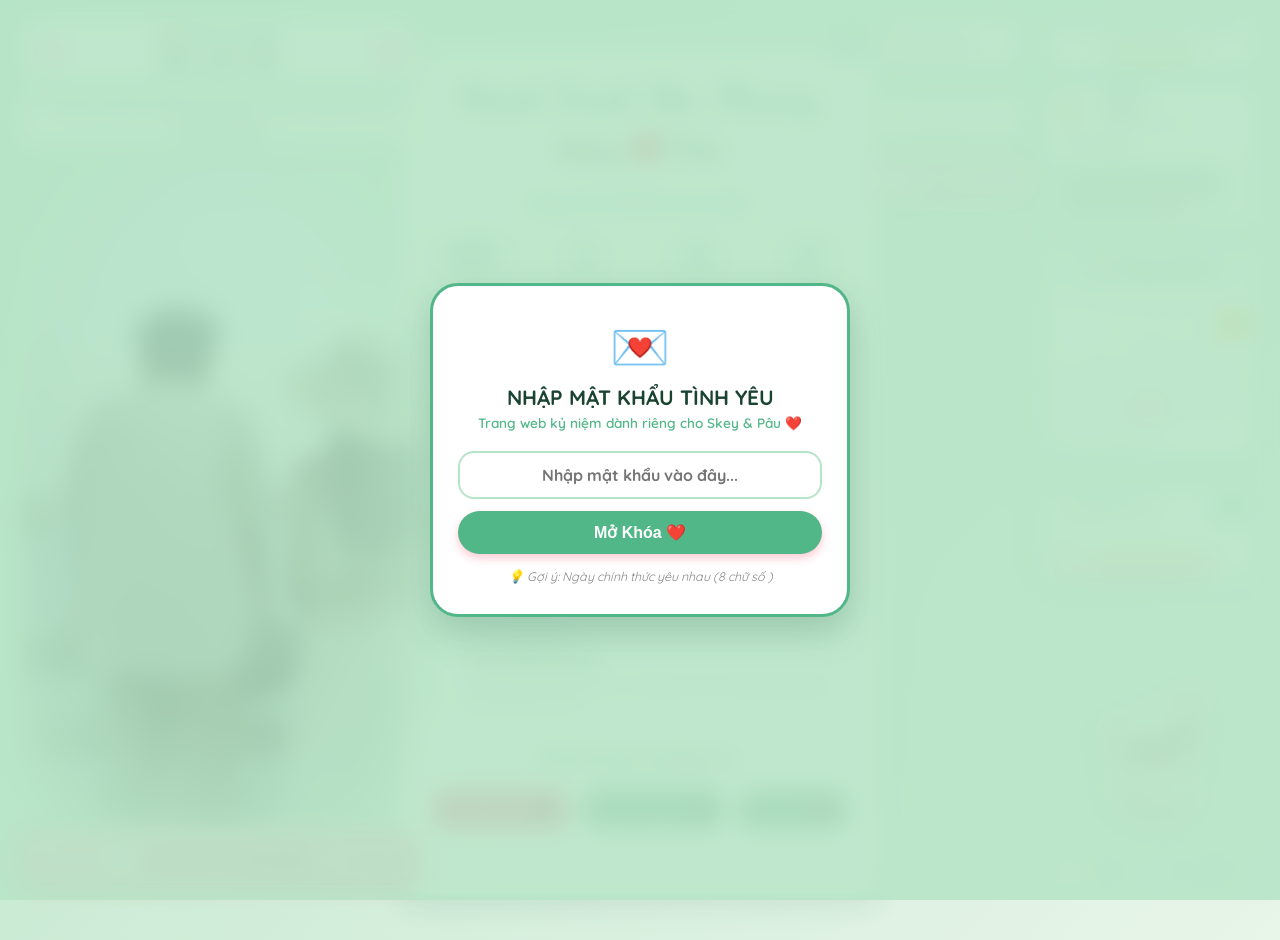
==== commit 6f2463f4: "update responsive" ====
--- a/public/index.html
+++ b/public/index.html
@@ -94,11 +94,11 @@
             <div class="user-status-widget">
                 <div id="statusPau" class="status-item offline">
                     <span class="status-icon">🐱</span>
-                    <span class="status-text">Pâu đã offline</span>
+                    <span>Pâu<span class="status-text">đang offline</span></span>
                 </div>
                 <div id="statusSkey" class="status-item offline">
                     <span class="status-icon">🐶</span>
-                    <span class="status-text">Skey đã offline</span>
+                    <span>Skey<span class="status-text">đang offline</span></span>
                 </div>
             </div>
 
@@ -162,7 +162,7 @@
     <div class="main-layout">
 
         <!-- CỘT BÊN TRÁI -->
-        <div class="photo-section">
+        <div class="left-section">
             <!-- 1. Đồng hồ ngày giờ + Icon hoa đổi màu 2 bên -->
             <div class="left-clock-widget">
                 <span id="flowerLeft" class="flower-icon" onclick="changeFlower('left')"
@@ -281,6 +281,7 @@
             <section class="interactive-section">
                 <h2>Gửi Lời Yêu Thương 💌</h2>
                 <button class="btn memory-btn" onclick="openAddMemoryModal()">Kỉ Niệm Mới 📸</button>
+                <a class="btn memory-corner-btn" href="memory-corner.html">Góc Kỷ Niệm 📷</a>
                 <button class="btn heart-btn" onclick="createHeartEffect()">Thả Tim ❤️</button>
             </section>
         </div>
@@ -613,7 +614,8 @@
                     <button id="startWordGameBtn" class="btn start-game-btn" onclick="confirmStartWordGame()">Bắt Đầu
                         ⏱️</button>
                 </div>
-                <p id="wordStartHint" class="word-rule-hint">💡 Khi bấm "Bắt Đầu ⏱️", đồng hồ 15 giây mới chính thức tính giờ!</p>
+                <p id="wordStartHint" class="word-rule-hint">💡 Khi bấm "Bắt Đầu ⏱️", đồng hồ 15 giây mới chính thức
+                    tính giờ!</p>
             </div>
 
             <!-- Khung Lượt chơi & Đồng hồ 15s (Ẩn khi chưa bấm Bắt đầu) -->
@@ -640,7 +642,8 @@
                 <!-- Khung Nhập Từ -->
                 <div class="word-input-section">
                     <p class="word-rule-hint">💡 Quy tắc: Nhập đúng <strong>2 từ</strong> (VD: <i>Thương nhớ</i> ➔
-                        <i>Nhớ nhung</i>)</p>
+                        <i>Nhớ nhung</i>)
+                    </p>
                     <div class="word-input-row">
                         <input type="text" id="wordInput" placeholder="Nhập từ 2 tiếng vào đây..."
                             onkeypress="handleWordInputEnter(event)" autocomplete="off">
--- a/public/css/style.css
+++ b/public/css/style.css
@@ -34,7 +34,8 @@
     top: 15px;
     right: 20px;
     display: flex;
-    flex-direction: row !important; /* Xếp 2 cột nằm ngang nhau */
+    flex-direction: row !important;
+    /* Xếp 2 cột nằm ngang nhau */
     align-items: flex-start;
     gap: 12px !important;
     z-index: 1000;
@@ -60,7 +61,8 @@
     width: 220px;
     display: flex;
     flex-direction: column;
-    gap: 6px !important; /* 👈 Khoảng cách giữa Âm nhạc -> Thời tiết -> Lịch dính sát nhau (6px) */
+    gap: 6px !important;
+    /* 👈 Khoảng cách giữa Âm nhạc -> Thời tiết -> Lịch dính sát nhau (6px) */
 }
 
 /* Đảm bảo các widget bên cột phải rộng tròn 100% (220px) */
@@ -73,7 +75,8 @@
 
 /* 0. GAME MENU DROPDOWN */
 .game-menu-dropdown {
-    position: relative; /* Đã phục hồi thuộc tính này để giữ list game không bị nhảy */
+    position: relative;
+    /* Đã phục hồi thuộc tính này để giữ list game không bị nhảy */
     width: 100%;
 }
 
@@ -92,7 +95,7 @@
     display: flex;
     justify-content: space-between;
     align-items: center;
-    box-shadow: 0 4px 12px rgba(0,0,0,0.12);
+    box-shadow: 0 4px 12px rgba(0, 0, 0, 0.12);
     transition: all 0.2s ease;
 }
 
@@ -185,7 +188,7 @@
     border: 2px solid #52b788;
     padding: 6px 12px;
     border-radius: 20px;
-    box-shadow: 0 4px 12px rgba(0,0,0,0.12);
+    box-shadow: 0 4px 12px rgba(0, 0, 0, 0.12);
     display: flex;
     flex-direction: column;
     align-items: center;
@@ -300,11 +303,12 @@
     display: flex;
     justify-content: center;
     align-items: center;
-    padding: 20px 340px; /* Đệm 340px trái & phải tạo "hành lang an toàn" cho khung giữa */
+    padding: 20px 340px;
+    /* Đệm 340px trái & phải tạo "hành lang an toàn" cho khung giữa */
 }
 
 /* CỘT BÊN TRÁI */
-.photo-section {
+.left-section {
     position: fixed;
     top: 15px;
     bottom: 15px;
@@ -331,7 +335,9 @@
     justify-content: space-between;
 }
 
-.clock-content { text-align: center; }
+.clock-content {
+    text-align: center;
+}
 
 .flower-icon {
     font-size: 1.5rem;
@@ -340,7 +346,9 @@
     transition: transform 0.3s ease;
 }
 
-.flower-icon:hover { transform: rotate(360deg) scale(1.2); }
+.flower-icon:hover {
+    transform: rotate(360deg) scale(1.2);
+}
 
 /* Hiệu ứng icon trôi nhẹ sau khi đổi icon ở đồng hồ */
 .floating-flower-effect {
@@ -367,8 +375,15 @@
         opacity: 0;
         transform: translate(0, 0) scale(.85) rotate(0deg);
     }
-    10% { opacity: .7; }
-    82% { opacity: .62; }
+
+    10% {
+        opacity: .7;
+    }
+
+    82% {
+        opacity: .62;
+    }
+
     100% {
         top: 110%;
         opacity: 0;
@@ -402,7 +417,7 @@
     font-weight: 600;
     font-style: italic;
     text-align: center;
-    box-shadow: 0 4px 10px rgba(0,0,0,0.06);
+    box-shadow: 0 4px 10px rgba(0, 0, 0, 0.06);
     transition: opacity 1.2s ease;
     width: 100%;
 }
@@ -425,8 +440,8 @@
     height: 100%;
     object-fit: cover;
     border-radius: 25px;
-    -webkit-mask-image: radial-gradient(ellipse at center, rgba(0,0,0,1) 50%, rgba(0,0,0,0) 95%);
-    mask-image: radial-gradient(ellipse at center, rgba(0,0,0,1) 50%, rgba(0,0,0,0) 95%);
+    -webkit-mask-image: radial-gradient(ellipse at center, rgba(0, 0, 0, 1) 50%, rgba(0, 0, 0, 0) 95%);
+    mask-image: radial-gradient(ellipse at center, rgba(0, 0, 0, 1) 50%, rgba(0, 0, 0, 0) 95%);
     transition: opacity 1.5s ease-in-out;
 }
 
@@ -455,8 +470,15 @@
     box-shadow: 0 8px 20px rgba(255, 77, 109, 0.35);
 }
 
-.envelope-icon { font-size: 1.4rem; }
-.envelope-title { font-size: 0.9rem; font-weight: bold; color: #590d22; }
+.envelope-icon {
+    font-size: 1.4rem;
+}
+
+.envelope-title {
+    font-size: 0.9rem;
+    font-weight: bold;
+    color: #590d22;
+}
 
 .envelope-badge {
     position: absolute;
@@ -474,7 +496,7 @@
     justify-content: center;
     align-items: center;
     border: 2px solid #ffffff;
-    box-shadow: 0 2px 8px rgba(0,0,0,0.3);
+    box-shadow: 0 2px 8px rgba(0, 0, 0, 0.3);
     animation: badgeBounce 1s infinite alternate;
 }
 
@@ -535,7 +557,9 @@
     font: 800 .95rem 'Quicksand', sans-serif;
 }
 
-.chat-partner-nickname:focus { border-bottom-style: solid; }
+.chat-partner-nickname:focus {
+    border-bottom-style: solid;
+}
 
 .envelope-chat-close {
     display: grid;
@@ -577,8 +601,15 @@
     gap: 3px;
 }
 
-.envelope-chat-message.mine { align-self: flex-end; align-items: flex-end; }
-.envelope-chat-message.theirs { align-self: flex-start; align-items: flex-start; }
+.envelope-chat-message.mine {
+    align-self: flex-end;
+    align-items: flex-end;
+}
+
+.envelope-chat-message.theirs {
+    align-self: flex-start;
+    align-items: flex-start;
+}
 
 .envelope-chat-message-text {
     padding: 8px 11px;
@@ -629,7 +660,9 @@
     font: 600 .82rem 'Quicksand', sans-serif;
 }
 
-.envelope-chat-composer textarea:focus { border-color: #ff4d6d; }
+.envelope-chat-composer textarea:focus {
+    border-color: #ff4d6d;
+}
 
 .envelope-chat-send {
     display: grid;
@@ -646,7 +679,10 @@
     transition: transform .2s ease, background .2s ease;
 }
 
-.envelope-chat-send:hover { background: #d63031; transform: scale(1.06); }
+.envelope-chat-send:hover {
+    background: #d63031;
+    transform: scale(1.06);
+}
 
 .envelope-chat-bubble {
     position: absolute;
@@ -667,13 +703,24 @@
 }
 
 @media (max-width: 420px) {
-    .envelope-chat-panel { width: calc(100vw - 16px); height: min(420px, 65vh); }
-    .chat-partner-nickname { width: 180px; }
+    .envelope-chat-panel {
+        width: calc(100vw - 16px);
+        height: min(420px, 65vh);
+    }
+
+    .chat-partner-nickname {
+        width: 180px;
+    }
 }
 
 @keyframes badgeBounce {
-    0% { transform: scale(1); }
-    100% { transform: scale(1.2); }
+    0% {
+        transform: scale(1);
+    }
+
+    100% {
+        transform: scale(1.2);
+    }
 }
 
 /* KHUNG NỘI DUNG CHÍNH (NẰM CHÍNH GIỮA) */
@@ -711,31 +758,82 @@
 }
 
 @keyframes pulse {
-    0% { transform: scale(1); }
-    50% { transform: scale(1.3); }
-    100% { transform: scale(1); }
-}
-
-.counter-section { margin-bottom: 30px; }
-.counter-section h2 { font-size: 1rem; margin-bottom: 15px; color: #40916c; }
-.timer-box { display: flex; justify-content: space-around; gap: 8px; }
+    0% {
+        transform: scale(1);
+    }
+
+    50% {
+        transform: scale(1.3);
+    }
+
+    100% {
+        transform: scale(1);
+    }
+}
+
+.counter-section {
+    margin-bottom: 30px;
+}
+
+.counter-section h2 {
+    font-size: 1rem;
+    margin-bottom: 15px;
+    color: #40916c;
+}
+
+.timer-box {
+    display: flex;
+    justify-content: space-around;
+    gap: 8px;
+}
 
 .time-card {
     background: #f1f8f3;
     padding: 10px;
     border-radius: 12px;
     flex: 1;
-    box-shadow: 0 4px 10px rgba(0,0,0,0.05);
+    box-shadow: 0 4px 10px rgba(0, 0, 0, 0.05);
     border: 1px solid #d8f3dc;
 }
 
-.time-card span { font-size: 1.5rem; font-weight: bold; color: #2d6a4f; display: block; }
-.time-card p { font-size: 0.8rem; color: #52b788; margin-top: 2px; }
-
-.timeline-section { margin-bottom: 30px; text-align: left; }
-.timeline-section h2 { text-align: center; font-size: 1.2rem; color: #2d6a4f; margin-bottom: 5px; }
-.timeline-hint { text-align: center; font-size: 0.8rem; color: #52b788; margin-bottom: 20px; font-style: italic; }
-.timeline { border-left: 3px solid #52b788; padding-left: 20px; margin-left: 10px; }
+.time-card span {
+    font-size: 1.5rem;
+    font-weight: bold;
+    color: #2d6a4f;
+    display: block;
+}
+
+.time-card p {
+    font-size: 0.8rem;
+    color: #52b788;
+    margin-top: 2px;
+}
+
+.timeline-section {
+    margin-bottom: 30px;
+    text-align: left;
+}
+
+.timeline-section h2 {
+    text-align: center;
+    font-size: 1.2rem;
+    color: #2d6a4f;
+    margin-bottom: 5px;
+}
+
+.timeline-hint {
+    text-align: center;
+    font-size: 0.8rem;
+    color: #52b788;
+    margin-bottom: 20px;
+    font-style: italic;
+}
+
+.timeline {
+    border-left: 3px solid #52b788;
+    padding-left: 20px;
+    margin-left: 10px;
+}
 
 .timeline-item {
     margin-bottom: 20px;
@@ -761,11 +859,29 @@
     font-size: 0.8rem;
 }
 
-.timeline-item .date { font-size: 0.85rem; color: #40916c; font-weight: bold; }
-.timeline-item h3 { font-size: 1rem; margin: 4px 0; color: #1b4332; }
-.timeline-item p { font-size: 0.85rem; color: #525252; }
-
-.interactive-section h2 { font-size: 1.2rem; color: #2d6a4f; margin-bottom: 15px; }
+.timeline-item .date {
+    font-size: 0.85rem;
+    color: #40916c;
+    font-weight: bold;
+}
+
+.timeline-item h3 {
+    font-size: 1rem;
+    margin: 4px 0;
+    color: #1b4332;
+}
+
+.timeline-item p {
+    font-size: 0.85rem;
+    color: #525252;
+}
+
+.interactive-section h2 {
+    font-size: 1.2rem;
+    color: #2d6a4f;
+    margin-bottom: 15px;
+}
+
 .btn {
     background: #40916c;
     color: white;
@@ -778,6 +894,7 @@
     margin: 5px;
     transition: transform 0.2s, background 0.2s;
 }
+
 .btn:hover {
     transform: scale(1.05);
     background: #2d6a4f;
@@ -786,11 +903,14 @@
 .memory-btn {
     background: #ff4d6d;
 }
+
 .memory-btn:hover {
     background: #d63031;
 }
 
-.hidden { display: none !important; }
+.hidden {
+    display: none !important;
+}
 
 /* MODAL CHAT BAO THƯ HỒNG */
 .chat-modal-content {
@@ -852,7 +972,10 @@
     resize: none;
     outline: none;
 }
-.chat-input-box textarea:focus { border-color: #ff4d6d; }
+
+.chat-input-box textarea:focus {
+    border-color: #ff4d6d;
+}
 
 .word-counter {
     font-size: 0.8rem;
@@ -920,7 +1043,8 @@
     color: #1b4332;
 }
 
-.form-group input, .form-group textarea {
+.form-group input,
+.form-group textarea {
     width: 100%;
     padding: 8px 12px;
     border: 1.5px solid #ffb3c1;
@@ -935,7 +1059,8 @@
     resize: none;
 }
 
-.form-group input:focus, .form-group textarea:focus {
+.form-group input:focus,
+.form-group textarea:focus {
     border-color: #ff4d6d;
 }
 
@@ -949,7 +1074,7 @@
     max-height: 90vh;
     overflow-y: auto;
     border: 3px solid #52b788;
-    box-shadow: 0 15px 40px rgba(0,0,0,0.25);
+    box-shadow: 0 15px 40px rgba(0, 0, 0, 0.25);
     position: relative;
     text-align: left;
 }
@@ -977,8 +1102,14 @@
     gap: 12px;
 }
 
-.diary-large-list::-webkit-scrollbar { width: 6px; }
-.diary-large-list::-webkit-scrollbar-thumb { background: #52b788; border-radius: 10px; }
+.diary-large-list::-webkit-scrollbar {
+    width: 6px;
+}
+
+.diary-large-list::-webkit-scrollbar-thumb {
+    background: #52b788;
+    border-radius: 10px;
+}
 
 .diary-card-item {
     background: #f8fdf9;
@@ -986,7 +1117,7 @@
     border-left: 5px solid #52b788;
     border-radius: 16px;
     padding: 14px 18px;
-    box-shadow: 0 4px 10px rgba(0,0,0,0.03);
+    box-shadow: 0 4px 10px rgba(0, 0, 0, 0.03);
 }
 
 .diary-card-header {
@@ -1093,7 +1224,9 @@
     transition: border-color 0.2s;
 }
 
-.pet-name-input-box input:focus { border-color: #52b788; }
+.pet-name-input-box input:focus {
+    border-color: #52b788;
+}
 
 /* MODAL TỦ ĐỒ CỦA CÚN */
 .closet-modal-content {
@@ -1104,12 +1237,20 @@
     max-width: 520px;
     text-align: center;
     border: 2.5px solid #52b788;
-    box-shadow: 0 15px 30px rgba(0,0,0,0.2);
+    box-shadow: 0 15px 30px rgba(0, 0, 0, 0.2);
     position: relative;
 }
 
-.closet-modal-content h3 { color: #2d6a4f; margin-bottom: 4px; }
-.closet-hint { font-size: 0.8rem; color: #52b788; margin-bottom: 18px; }
+.closet-modal-content h3 {
+    color: #2d6a4f;
+    margin-bottom: 4px;
+}
+
+.closet-hint {
+    font-size: 0.8rem;
+    color: #52b788;
+    margin-bottom: 18px;
+}
 
 .outfit-grid {
     display: grid;
@@ -1151,7 +1292,9 @@
     object-fit: contain;
 }
 
-.outfit-card.locked img { filter: brightness(0.3) grayscale(1); }
+.outfit-card.locked img {
+    filter: brightness(0.3) grayscale(1);
+}
 
 .lock-icon {
     position: absolute;
@@ -1159,7 +1302,9 @@
     display: none;
 }
 
-.outfit-card.locked .lock-icon { display: block; }
+.outfit-card.locked .lock-icon {
+    display: block;
+}
 
 .outfit-card p {
     font-size: 0.75rem;
@@ -1189,7 +1334,7 @@
     padding: 28px 24px;
     width: 92%;
     max-width: 550px;
-    box-shadow: 0 15px 35px rgba(0,0,0,0.25);
+    box-shadow: 0 15px 35px rgba(0, 0, 0, 0.25);
     position: relative;
     text-align: left;
     border: 2px solid #52b788;
@@ -1205,7 +1350,9 @@
     cursor: pointer;
 }
 
-.close-btn:hover { color: #d63031; }
+.close-btn:hover {
+    color: #d63031;
+}
 
 /* MODAL GAME CARO XO CỦA SKEY & PÂU */
 .game-xo-modal-content {
@@ -1217,7 +1364,7 @@
     max-height: 90vh;
     overflow-y: auto;
     border: 3px solid #52b788;
-    box-shadow: 0 15px 40px rgba(0,0,0,0.25);
+    box-shadow: 0 15px 40px rgba(0, 0, 0, 0.25);
     position: relative;
     text-align: center;
 }
@@ -1294,10 +1441,21 @@
     gap: 10px;
 }
 
-.game-invite-accept-btn { background: #52b788; }
-.game-invite-accept-btn:hover { background: #2d8f65; }
-.game-invite-decline-btn { background: #ff4d6d; }
-.game-invite-decline-btn:hover { background: #d63031; }
+.game-invite-accept-btn {
+    background: #52b788;
+}
+
+.game-invite-accept-btn:hover {
+    background: #2d8f65;
+}
+
+.game-invite-decline-btn {
+    background: #ff4d6d;
+}
+
+.game-invite-decline-btn:hover {
+    background: #d63031;
+}
 
 .game-invite-declined-modal-content {
     border-color: #ffd166;
@@ -1352,10 +1510,23 @@
     font-size: .84rem;
 }
 
-.xo-rematch-yes-btn { background: #52b788; }
-.xo-rematch-no-btn { background: #ff4d6d; }
-.xo-rematch-dismiss-btn { margin-top: 2px; background: #3a86ff; }
-.xo-rematch-actions .btn:disabled { cursor: wait; opacity: .65; }
+.xo-rematch-yes-btn {
+    background: #52b788;
+}
+
+.xo-rematch-no-btn {
+    background: #ff4d6d;
+}
+
+.xo-rematch-dismiss-btn {
+    margin-top: 2px;
+    background: #3a86ff;
+}
+
+.xo-rematch-actions .btn:disabled {
+    cursor: wait;
+    opacity: .65;
+}
 
 .xo-rematch-vote-status {
     margin-top: 14px;
@@ -1404,8 +1575,13 @@
     border-radius: 12px;
 }
 
-.p1-badge { background: #52b788; }
-.p2-badge { background: #ff4d6d; }
+.p1-badge {
+    background: #52b788;
+}
+
+.p2-badge {
+    background: #ff4d6d;
+}
 
 .player-panel-header h4 {
     font-size: 0.9rem;
@@ -1510,7 +1686,7 @@
     pointer-events: none;
     z-index: 2050;
     animation: floatUpGame 2.5s cubic-bezier(0.25, 0.46, 0.45, 0.94) forwards;
-    filter: drop-shadow(0 4px 8px rgba(0,0,0,0.15));
+    filter: drop-shadow(0 4px 8px rgba(0, 0, 0, 0.15));
 }
 
 @keyframes floatUpGame {
@@ -1518,10 +1694,12 @@
         transform: translateY(0) scale(0.6) rotate(0deg);
         opacity: 1;
     }
+
     50% {
         transform: translateY(-200px) scale(1.3) rotate(15deg);
         opacity: 0.9;
     }
+
     100% {
         transform: translateY(-420px) scale(1) rotate(-15deg);
         opacity: 0;
@@ -1622,7 +1800,9 @@
     cursor: pointer;
 }
 
-.p2-send-btn { background: #ff4d6d; }
+.p2-send-btn {
+    background: #ff4d6d;
+}
 
 /* CỘT GIỮA GAME XO */
 .game-center-panel {
@@ -1653,8 +1833,16 @@
     gap: 8px;
 }
 
-.player-score-icon { font-size: 1.4rem; }
-.score-name { font-size: 0.9rem; font-weight: 800; color: #1b4332; }
+.player-score-icon {
+    font-size: 1.4rem;
+}
+
+.score-name {
+    font-size: 0.9rem;
+    font-weight: 800;
+    color: #1b4332;
+}
+
 .score-number {
     font-size: 1.3rem;
     font-weight: 800;
@@ -1707,7 +1895,7 @@
     cursor: pointer;
     transition: transform 0.15s, background 0.15s;
     user-select: none;
-    box-shadow: inset 0 0 2px rgba(0,0,0,0.05);
+    box-shadow: inset 0 0 2px rgba(0, 0, 0, 0.05);
 }
 
 .xo-cell:hover {
@@ -1741,8 +1929,13 @@
 }
 
 @keyframes winPulse {
-    0% { transform: scale(1); }
-    100% { transform: scale(1.12); }
+    0% {
+        transform: scale(1);
+    }
+
+    100% {
+        transform: scale(1.12);
+    }
 }
 
 .game-control-btns {
@@ -1758,14 +1951,31 @@
     padding: 6px 12px;
 }
 
-.reselect-btn { background: #3a86ff; }
-.reselect-btn:hover { background: #1d68d8; }
-
-.history-btn { background: #70e000; color: #1b4332; }
-.history-btn:hover { background: #58b800; color: white; }
-
-.reset-score-btn { background: #ff4d6d; }
-.reset-score-btn:hover { background: #d63031; }
+.reselect-btn {
+    background: #3a86ff;
+}
+
+.reselect-btn:hover {
+    background: #1d68d8;
+}
+
+.history-btn {
+    background: #70e000;
+    color: #1b4332;
+}
+
+.history-btn:hover {
+    background: #58b800;
+    color: white;
+}
+
+.reset-score-btn {
+    background: #ff4d6d;
+}
+
+.reset-score-btn:hover {
+    background: #d63031;
+}
 
 /* KHUNG LỊCH SỬ ĐẤU Persist */
 .game-history-box {
@@ -1822,7 +2032,7 @@
     max-height: 90vh;
     overflow-y: auto;
     border: 3px solid #52b788;
-    box-shadow: 0 15px 40px rgba(0,0,0,0.25);
+    box-shadow: 0 15px 40px rgba(0, 0, 0, 0.25);
     position: relative;
     text-align: center;
 }
@@ -1874,6 +2084,7 @@
     padding: 8px 16px;
     margin: 0;
 }
+
 .start-game-btn:hover {
     background: #d63031;
 }
@@ -1901,7 +2112,12 @@
     margin-bottom: 8px;
 }
 
-.timer-label { font-size: 0.85rem; font-weight: 700; color: #2d6a4f; }
+.timer-label {
+    font-size: 0.85rem;
+    font-weight: 700;
+    color: #2d6a4f;
+}
+
 .timer-seconds-big {
     font-size: 1.6rem;
     font-weight: 900;
@@ -1913,7 +2129,12 @@
     min-width: 45px;
     display: inline-block;
 }
-.timer-unit { font-size: 0.85rem; font-weight: 700; color: #2d6a4f; }
+
+.timer-unit {
+    font-size: 0.85rem;
+    font-weight: 700;
+    color: #2d6a4f;
+}
 
 .word-timer-bar-bg {
     width: 100%;
@@ -1961,7 +2182,7 @@
     padding: 8px 16px;
     border-radius: 16px;
     display: inline-block;
-    box-shadow: 0 4px 10px rgba(0,0,0,0.05);
+    box-shadow: 0 4px 10px rgba(0, 0, 0, 0.05);
 }
 
 .word-input-section {
@@ -2047,7 +2268,7 @@
     font-weight: 700;
     padding: 4px 10px;
     border-radius: 12px;
-    box-shadow: 0 2px 4px rgba(0,0,0,0.04);
+    box-shadow: 0 2px 4px rgba(0, 0, 0, 0.04);
 }
 
 .word-chip .chip-player {
@@ -2065,6 +2286,25 @@
     flex-direction: column;
     align-items: center;
     z-index: 999;
+}
+
+.pet-room-link {
+    display: inline-block;
+    margin-bottom: 7px;
+    padding: 6px 11px;
+    border: 1px solid #b9dacb;
+    border-radius: 999px;
+    background: rgba(255, 255, 255, .95);
+    color: #2d6a4f;
+    font-size: .72rem;
+    font-weight: 700;
+    text-decoration: none;
+    box-shadow: 0 3px 10px rgba(45, 106, 79, .1);
+}
+
+.pet-room-link:hover {
+    background: #52b788;
+    color: #fff;
 }
 
 
@@ -2097,10 +2337,12 @@
     font-size: 0.78rem;
     font-weight: 800;
     color: #1b4332;
-    cursor: pointer;                  /* Con trỏ chuột chuyển thành hình bàn tay */
+    cursor: pointer;
+    /* Con trỏ chuột chuyển thành hình bàn tay */
     padding: 2px 6px;
     border-radius: 6px;
-    border-bottom: 1px dashed #52b788; /* Gạch chân đứt nét tạo hiệu ứng nút bấm */
+    border-bottom: 1px dashed #52b788;
+    /* Gạch chân đứt nét tạo hiệu ứng nút bấm */
     white-space: nowrap;
     overflow: hidden;
     text-overflow: ellipsis;
@@ -2134,17 +2376,44 @@
     font-weight: bold;
 }
 
-.bar-label { width: 22px; text-align: right; color: #2d6a4f; }
-.bar-bg { flex: 1; height: 6px; background: #e8f5e9; border-radius: 8px; overflow: hidden; border: 1px solid #c8e6c9; }
-.bar-fill { height: 100%; border-radius: 8px; transition: width 0.3s ease; }
-.xp-fill { background: #3a86ff; }
-.fullness-fill { background: #ffbe0b; }
-.happiness-fill { background: #ff0054; }
+.bar-label {
+    width: 22px;
+    text-align: right;
+    color: #2d6a4f;
+}
+
+.bar-bg {
+    flex: 1;
+    height: 6px;
+    background: #e8f5e9;
+    border-radius: 8px;
+    overflow: hidden;
+    border: 1px solid #c8e6c9;
+}
+
+.bar-fill {
+    height: 100%;
+    border-radius: 8px;
+    transition: width 0.3s ease;
+}
+
+.xp-fill {
+    background: #3a86ff;
+}
+
+.fullness-fill {
+    background: #ffbe0b;
+}
+
+.happiness-fill {
+    background: #ff0054;
+}
 
 /* 4. ẨN HOÀN TOÀN NÚT ĐẶT TÊN BÊN DƯỚI */
 .set-name-btn {
     display: none !important;
 }
+
 /* KHOẢNG TRỐNG CỐ ĐỊNH DÀNH RIÊNG CHO HỘI THOẠI CỦA CÚN */
 .pet-bubble-slot {
     min-height: 38px;
@@ -2163,7 +2432,7 @@
     border-radius: 15px;
     font-size: 0.82rem;
     font-weight: bold;
-    box-shadow: 0 4px 10px rgba(0,0,0,0.1);
+    box-shadow: 0 4px 10px rgba(0, 0, 0, 0.1);
     text-align: center;
     width: 100%;
 }
@@ -2181,7 +2450,7 @@
     width: 100%;
     height: 100%;
     object-fit: contain;
-    filter: drop-shadow(0px 6px 12px rgba(0,0,0,0.18));
+    filter: drop-shadow(0px 6px 12px rgba(0, 0, 0, 0.18));
     transition: transform 0.2s ease;
 }
 
@@ -2199,7 +2468,12 @@
     object-fit: contain;
 }
 
-.pet-controls { display: flex; gap: 6px; margin-top: 5px; }
+.pet-controls {
+    display: flex;
+    gap: 6px;
+    margin-top: 5px;
+}
+
 .pet-btn {
     background: #ffffff;
     color: #2d6a4f;
@@ -2210,9 +2484,22 @@
     font-weight: bold;
     cursor: pointer;
 }
-.pet-btn:hover { background: #52b788; color: white; }
-.closet-btn { background: #ffccd5; border-color: #ff4d6d; color: #590d22; }
-.closet-btn:hover { background: #ff4d6d; color: white; }
+
+.pet-btn:hover {
+    background: #52b788;
+    color: white;
+}
+
+.closet-btn {
+    background: #ffccd5;
+    border-color: #ff4d6d;
+    color: #590d22;
+}
+
+.closet-btn:hover {
+    background: #ff4d6d;
+    color: white;
+}
 
 .floating-heart {
     position: fixed;
@@ -2223,22 +2510,34 @@
 }
 
 @keyframes floatUp {
-    0% { transform: translateY(0); opacity: 1; }
-    100% { transform: translateY(-100vh); opacity: 0; }
+    0% {
+        transform: translateY(0);
+        opacity: 1;
+    }
+
+    100% {
+        transform: translateY(-100vh);
+        opacity: 0;
+    }
 }
 
 @media (max-width: 1050px) {
-    .photo-section, .weather-widget {
+
+    .left-section,
+    .weather-widget {
         display: none;
     }
+
     .game-xo-layout {
         flex-direction: column;
         align-items: center;
     }
+
     .player-panel {
         max-width: 100%;
         width: 100%;
     }
+
     .game-center-panel {
         width: 100%;
     }
@@ -2371,7 +2670,7 @@
     line-height: 1.5;
     resize: vertical;
     outline: none;
-    box-shadow: inset 0 2px 5px rgba(0,0,0,0.03);
+    box-shadow: inset 0 2px 5px rgba(0, 0, 0, 0.03);
     transition: border-color 0.2s, box-shadow 0.2s;
 }
 
@@ -2386,6 +2685,7 @@
     font-size: 0.95rem;
     padding: 10px 22px;
 }
+
 /* MÀN HÌNH KHÓA MẬT KHẨU */
 .pass-lock-overlay {
     position: fixed;
@@ -2422,8 +2722,15 @@
 }
 
 @keyframes passCardPop {
-    0% { transform: scale(0.8); opacity: 0; }
-    100% { transform: scale(1); opacity: 1; }
+    0% {
+        transform: scale(0.8);
+        opacity: 0;
+    }
+
+    100% {
+        transform: scale(1);
+        opacity: 1;
+    }
 }
 
 .pass-lock-icon {
@@ -2496,14 +2803,27 @@
 }
 
 @keyframes shakePassCard {
-    0%, 100% { transform: translateX(0); }
-    20%, 60% { transform: translateX(-10px); }
-    40%, 80% { transform: translateX(10px); }
+
+    0%,
+    100% {
+        transform: translateX(0);
+    }
+
+    20%,
+    60% {
+        transform: translateX(-10px);
+    }
+
+    40%,
+    80% {
+        transform: translateX(10px);
+    }
 }
 
 .shake-card {
     animation: shakePassCard 0.4s ease-in-out;
 }
+
 /* NÚT BÁNH RĂNG CÀI ĐẶT GIAO DIỆN */
 .settings-gear-btn {
     background: rgba(255, 255, 255, 0.95);
@@ -2517,7 +2837,7 @@
     align-items: center;
     font-size: 1.1rem;
     cursor: pointer;
-    box-shadow: 0 4px 12px rgba(0,0,0,0.12);
+    box-shadow: 0 4px 12px rgba(0, 0, 0, 0.12);
     transition: all 0.25s ease;
     align-self: center;
 }
@@ -2552,7 +2872,7 @@
     max-height: 90vh;
     overflow-y: auto;
     border: 3px solid #52b788;
-    box-shadow: 0 15px 40px rgba(0,0,0,0.25);
+    box-shadow: 0 15px 40px rgba(0, 0, 0, 0.25);
     position: relative;
     text-align: left;
 }
@@ -2564,10 +2884,32 @@
     margin-bottom: 16px;
 }
 
-.settings-modal-header h3 { font-size: 1.35rem; font-weight: 800; color: #1b4332; }
-.settings-modal-subtitle { font-size: 0.85rem; color: #52b788; font-weight: 600; margin-top: 2px; }
-.settings-section h4 { font-size: 0.95rem; font-weight: 800; color: #1b4332; margin-bottom: 10px; }
-.settings-hint { font-size: 0.8rem; color: #52b788; font-weight: 600; margin-bottom: 12px; }
+.settings-modal-header h3 {
+    font-size: 1.35rem;
+    font-weight: 800;
+    color: #1b4332;
+}
+
+.settings-modal-subtitle {
+    font-size: 0.85rem;
+    color: #52b788;
+    font-weight: 600;
+    margin-top: 2px;
+}
+
+.settings-section h4 {
+    font-size: 0.95rem;
+    font-weight: 800;
+    color: #1b4332;
+    margin-bottom: 10px;
+}
+
+.settings-hint {
+    font-size: 0.8rem;
+    color: #52b788;
+    font-weight: 600;
+    margin-bottom: 12px;
+}
 
 /* PALETTE NÚT CHỌN MÀU NỀN */
 .theme-color-palette {
@@ -2589,7 +2931,11 @@
     transition: all 0.2s ease;
 }
 
-.theme-color-btn:hover { transform: translateY(-2px); border-color: #52b788; }
+.theme-color-btn:hover {
+    transform: translateY(-2px);
+    border-color: #52b788;
+}
+
 .theme-color-btn.active {
     border-color: #ff4d6d;
     background: #fff0f3;
@@ -2601,16 +2947,35 @@
     height: 32px;
     border-radius: 50%;
     border: 2px solid #ffffff;
-    box-shadow: 0 2px 6px rgba(0,0,0,0.15);
-}
-
-.green-preview { background: linear-gradient(135deg, #b7e4c7, #e8f5e9); }
-.pink-preview { background: linear-gradient(135deg, #ffccd5, #fff0f3); }
-.purple-preview { background: linear-gradient(135deg, #e0aaff, #f3e8ff); }
-.blue-preview { background: linear-gradient(135deg, #bde0fe, #e0f2fe); }
-.orange-preview { background: linear-gradient(135deg, #ffd7ba, #fff3e0); }
-
-.color-label { font-size: 0.75rem; font-weight: 700; color: #2d3a27; text-align: center; }
+    box-shadow: 0 2px 6px rgba(0, 0, 0, 0.15);
+}
+
+.green-preview {
+    background: linear-gradient(135deg, #b7e4c7, #e8f5e9);
+}
+
+.pink-preview {
+    background: linear-gradient(135deg, #ffccd5, #fff0f3);
+}
+
+.purple-preview {
+    background: linear-gradient(135deg, #e0aaff, #f3e8ff);
+}
+
+.blue-preview {
+    background: linear-gradient(135deg, #bde0fe, #e0f2fe);
+}
+
+.orange-preview {
+    background: linear-gradient(135deg, #ffd7ba, #fff3e0);
+}
+
+.color-label {
+    font-size: 0.75rem;
+    font-weight: 700;
+    color: #2d3a27;
+    text-align: center;
+}
 
 /* 5 ẢNH SLIDE GRID */
 .photo-slots-grid {
@@ -2631,20 +2996,65 @@
     gap: 6px;
 }
 
-.photo-slot-item label { font-size: 0.78rem; font-weight: 800; color: #1b4332; }
-.slot-preview-box { width: 70px; height: 70px; border-radius: 12px; overflow: hidden; border: 1.5px solid #b7e4c7; }
-.slot-preview-box img { width: 100%; height: 100%; object-fit: cover; }
-.photo-slot-item input[type="file"] { width: 100%; font-size: 0.65rem; color: #52b788; }
-
-.settings-actions { display: flex; justify-content: center; margin-top: 10px; }
-.reset-photos-btn { background: #ff4d6d; font-size: 0.85rem; padding: 8px 16px; }
+.photo-slot-item label {
+    font-size: 0.78rem;
+    font-weight: 800;
+    color: #1b4332;
+}
+
+.slot-preview-box {
+    width: 70px;
+    height: 70px;
+    border-radius: 12px;
+    overflow: hidden;
+    border: 1.5px solid #b7e4c7;
+}
+
+.slot-preview-box img {
+    width: 100%;
+    height: 100%;
+    object-fit: cover;
+}
+
+.photo-slot-item input[type="file"] {
+    width: 100%;
+    font-size: 0.65rem;
+    color: #52b788;
+}
+
+.settings-actions {
+    display: flex;
+    justify-content: center;
+    margin-top: 10px;
+}
+
+.reset-photos-btn {
+    background: #ff4d6d;
+    font-size: 0.85rem;
+    padding: 8px 16px;
+}
 
 /* CÁC LỚP MÀU NỀN THEME ON BODY */
-body.theme-green { background: linear-gradient(135deg, #b7e4c7 0%, #e8f5e9 100%); }
-body.theme-pink { background: linear-gradient(135deg, #ffccd5 0%, #fff0f3 100%); }
-body.theme-purple { background: linear-gradient(135deg, #e0aaff 0%, #f3e8ff 100%); }
-body.theme-blue { background: linear-gradient(135deg, #bde0fe 0%, #e0f2fe 100%); }
-body.theme-orange { background: linear-gradient(135deg, #ffd7ba 0%, #fff3e0 100%); }
+body.theme-green {
+    background: linear-gradient(135deg, #b7e4c7 0%, #e8f5e9 100%);
+}
+
+body.theme-pink {
+    background: linear-gradient(135deg, #ffccd5 0%, #fff0f3 100%);
+}
+
+body.theme-purple {
+    background: linear-gradient(135deg, #e0aaff 0%, #f3e8ff 100%);
+}
+
+body.theme-blue {
+    background: linear-gradient(135deg, #bde0fe 0%, #e0f2fe 100%);
+}
+
+body.theme-orange {
+    background: linear-gradient(135deg, #ffd7ba 0%, #fff3e0 100%);
+}
+
 /* BƯỚC CHỌN VAI TRÒ SKEY HAY PÂU */
 .role-title {
     font-size: 1.35rem;
@@ -2682,7 +3092,7 @@
 
 .role-icon {
     font-size: 3.8rem;
-    filter: drop-shadow(0 4px 8px rgba(0,0,0,0.12));
+    filter: drop-shadow(0 4px 8px rgba(0, 0, 0, 0.12));
 }
 
 .role-name {
@@ -2715,18 +3125,21 @@
     border-color: #ff0054;
     box-shadow: 0 4px 12px rgba(255, 77, 109, 0.3);
 }
+
 /* KHUNG HỂN THỊ TRẠNG THÁI ONLINE / OFFLINE */
 .user-status-widget {
     display: flex;
     flex-direction: column;
     gap: 10px;
-    width: 100%; /* 👈 Chiều rộng vừa bằng nút Góc Game */
-    margin-top: 8px; /* 👈 Thêm dòng này để đẩy khung xuống dưới */
+    width: 100%;
+    /* 👈 Chiều rộng vừa bằng nút Góc Game */
+    margin-top: 8px;
+    /* 👈 Thêm dòng này để đẩy khung xuống dưới */
     background: rgba(255, 255, 255, 0.92);
-    border: 1.5px solid #52b788;
+    border: 2px solid #52b788;
     border-radius: 14px;
     padding: 6px 10px;
-    box-shadow: 0 4px 10px rgba(0,0,0,0.08);
+    box-shadow: 0 4px 10px rgba(0, 0, 0, 0.08);
 }
 
 .status-item {
@@ -2756,6 +3169,7 @@
     opacity: 0.5;
     filter: grayscale(0.5);
 }
+
 /* BẢNG LỊCH THEO THÁNG MÀU XANH LÁ TƯƠI SÁNG */
 .month-calendar-widget {
     background: rgba(255, 255, 255, 0.93);
@@ -2781,9 +3195,21 @@
     align-items: center;
 }
 
-.cal-title-box { display: flex; align-items: center; gap: 4px; }
-.cal-icon { font-size: 1rem; }
-.cal-month-title { font-size: 0.82rem; font-weight: 800; color: #1b4332; }
+.cal-title-box {
+    display: flex;
+    align-items: center;
+    gap: 4px;
+}
+
+.cal-icon {
+    font-size: 1rem;
+}
+
+.cal-month-title {
+    font-size: 0.82rem;
+    font-weight: 800;
+    color: #1b4332;
+}
 
 .cal-nav-btn {
     background: #ffffff;
@@ -2800,9 +3226,16 @@
     transition: all 0.2s ease;
 }
 
-.cal-nav-btn:hover { background: #52b788; color: #ffffff; }
-
-.calendar-body { display: flex; flex-direction: column; gap: 3px; }
+.cal-nav-btn:hover {
+    background: #52b788;
+    color: #ffffff;
+}
+
+.calendar-body {
+    display: flex;
+    flex-direction: column;
+    gap: 3px;
+}
 
 .cal-weekdays {
     display: grid;
@@ -2835,8 +3268,13 @@
     cursor: default;
 }
 
-.cal-day-cell.empty { visibility: hidden; }
-.cal-day-cell:hover:not(.empty) { background: #e8f5e9; }
+.cal-day-cell.empty {
+    visibility: hidden;
+}
+
+.cal-day-cell:hover:not(.empty) {
+    background: #e8f5e9;
+}
 
 /* NGÀY HIỆN TẠI IN ĐẬM VÀ HIGHLIGHT NỔI BẬT */
 .cal-day-cell.today {
@@ -2873,14 +3311,18 @@
     z-index: 100;
 }
 
-.cal-day-cell[data-tooltip]:hover::after { opacity: 1; visibility: visible; }
+.cal-day-cell[data-tooltip]:hover::after {
+    opacity: 1;
+    visibility: visible;
+}
 
 /* TỰ ĐỘNG ĐIỀU CHỈNH KHI MỞ TRÊN MÀN HÌNH LAPTOP NHỎ (Chiều cao < 750px) */
 /* =========================================================
    1. ĐIỀU CHỈNH Z-INDEX CHO CÚN NỔI LÊN TRÊN LỊCH (NẾU CÓ CHẠM NHAU)
    ========================================================= */
 .pet-widget {
-    z-index: 1005 !important; /* Nâng từ 999 lên 1005 để Khung thoại & Cún không bị Lịch che khuất */
+    z-index: 1005 !important;
+    /* Nâng từ 999 lên 1005 để Khung thoại & Cún không bị Lịch che khuất */
 }
 
 /* =========================================================
@@ -2899,6 +3341,7 @@
         padding: 8px 10px !important;
         gap: 4px !important;
     }
+
     .weather-care-message {
         padding: 4px 8px !important;
         font-size: 0.72rem !important;
@@ -2910,15 +3353,19 @@
         margin-top: 2px !important;
         gap: 3px !important;
     }
+
     .calendar-header {
         padding: 2px 6px !important;
     }
+
     .cal-month-title {
         font-size: 0.75rem !important;
     }
+
     .cal-weekdays span {
         font-size: 0.65rem !important;
     }
+
     .cal-day-cell {
         font-size: 0.65rem !important;
     }
@@ -2939,6 +3386,7 @@
         min-height: 26px !important;
         margin-bottom: 2px !important;
     }
+
     .pet-bubble {
         padding: 4px 8px !important;
         font-size: 0.75rem !important;
@@ -2956,11 +3404,13 @@
         font-size: 0.75rem !important;
     }
 }
+
 /* ==========================================
    NÚT CHIẾC THIỆP TÌNH YÊU (NẰM DƯỚI KHUNG TRẠNG THÁI)
    ========================================== */
 .card-widget-btn {
-    width: 100%; /* Bằng chiều rộng 155px của khung trạng thái */
+    width: 100%;
+    /* Bằng chiều rộng 155px của khung trạng thái */
     background: rgba(255, 255, 255, 0.95);
     border: 2px solid #ff4d6d;
     border-radius: 14px;
@@ -3129,7 +3579,7 @@
     display: flex;
     flex-direction: column;
     justify-content: space-between;
-    box-shadow: 0 8px 20px rgba(0,0,0,0.08);
+    box-shadow: 0 8px 20px rgba(0, 0, 0, 0.08);
     border: 2px dashed #ff4d6d;
     transition: all 0.3s ease;
 }
@@ -3207,7 +3657,7 @@
     display: flex;
     flex-direction: column;
     justify-content: space-between;
-    box-shadow: 0 4px 12px rgba(0,0,0,0.08);
+    box-shadow: 0 4px 12px rgba(0, 0, 0, 0.08);
     transition: transform 0.2s ease;
 }
 
@@ -3241,6 +3691,7 @@
         flex-direction: column;
     }
 }
+
 /* ==========================================
    BỔ SUNG CSS TÍNH NĂNG THIỆP HẸN GIỜ & STICKER
    ========================================== */
@@ -3291,7 +3742,7 @@
     overflow: hidden;
     margin: 8px 0;
     border: 2px solid #ffffff;
-    box-shadow: 0 4px 10px rgba(0,0,0,0.1);
+    box-shadow: 0 4px 10px rgba(0, 0, 0, 0.1);
 }
 
 .card-paper-img-box img {
@@ -3347,8 +3798,15 @@
 }
 
 @keyframes surprisePop {
-    0% { transform: scale(0.7); opacity: 0; }
-    100% { transform: scale(1); opacity: 1; }
+    0% {
+        transform: scale(0.7);
+        opacity: 0;
+    }
+
+    100% {
+        transform: scale(1);
+        opacity: 1;
+    }
 }
 
 .surprise-icon-anim {
@@ -3357,8 +3815,15 @@
 }
 
 @keyframes heartbeat {
-    0%, 100% { transform: scale(1); }
-    50% { transform: scale(1.2) rotate(5deg); }
+
+    0%,
+    100% {
+        transform: scale(1);
+    }
+
+    50% {
+        transform: scale(1.2) rotate(5deg);
+    }
 }
 
 .surprise-title {
@@ -3418,7 +3883,7 @@
     width: 90%;
     max-width: 480px;
     border: 3px solid #ff4d6d;
-    box-shadow: 0 15px 40px rgba(0,0,0,0.3);
+    box-shadow: 0 15px 40px rgba(0, 0, 0, 0.3);
     text-align: center;
 }
 
@@ -3436,73 +3901,74 @@
     font-size: 1rem;
     padding: 11px;
 }
+
 /* ==========================================
 KHO THIỆP LƯU TRỮ - KHUNG SIÊU NHỎ GỌN
 ========================================== */
 .card-small-frame {
-  position: relative;
-  border-radius: 12px;
-  padding: 8px 36px 8px 12px;
-  display: flex;
-  align-items: center;
-  cursor: pointer;
-  box-shadow: 0 2px 8px rgba(0,0,0,0.05);
-  border: 1.5px dashed #ff4d6d;
-  transition: all 0.2s ease;
-  min-height: 42px;
+    position: relative;
+    border-radius: 12px;
+    padding: 8px 36px 8px 12px;
+    display: flex;
+    align-items: center;
+    cursor: pointer;
+    box-shadow: 0 2px 8px rgba(0, 0, 0, 0.05);
+    border: 1.5px dashed #ff4d6d;
+    transition: all 0.2s ease;
+    min-height: 42px;
 }
 
 .card-small-frame:hover {
-  transform: translateY(-2px);
-  box-shadow: 0 5px 14px rgba(255, 77, 109, 0.2);
+    transform: translateY(-2px);
+    box-shadow: 0 5px 14px rgba(255, 77, 109, 0.2);
 }
 
 .card-small-content {
-  display: flex;
-  align-items: center;
-  gap: 8px;
-  width: 100%;
-  overflow: hidden;
+    display: flex;
+    align-items: center;
+    gap: 8px;
+    width: 100%;
+    overflow: hidden;
 }
 
 .card-small-icon {
-  font-size: 1.15rem;
-  flex-shrink: 0;
+    font-size: 1.15rem;
+    flex-shrink: 0;
 }
 
 .card-small-text {
-  font-size: 0.85rem;
-  font-weight: 700;
-  white-space: nowrap;
-  overflow: hidden;
-  text-overflow: ellipsis;
+    font-size: 0.85rem;
+    font-weight: 700;
+    white-space: nowrap;
+    overflow: hidden;
+    text-overflow: ellipsis;
 }
 
 /* Nút xóa ✕ nhỏ góc phải */
 .delete-card-btn {
-  position: absolute;
-  right: 6px;
-  top: 50%;
-  transform: translateY(-50%);
-  background: rgba(255, 255, 255, 0.9);
-  border: 1px solid #ff4d6d;
-  color: #ff4d6d;
-  font-size: 0.75rem;
-  font-weight: bold;
-  width: 20px;
-  height: 20px;
-  border-radius: 50%;
-  display: flex;
-  align-items: center;
-  justify-content: center;
-  cursor: pointer;
-  z-index: 10;
-  transition: all 0.2s ease;
+    position: absolute;
+    right: 6px;
+    top: 50%;
+    transform: translateY(-50%);
+    background: rgba(255, 255, 255, 0.9);
+    border: 1px solid #ff4d6d;
+    color: #ff4d6d;
+    font-size: 0.75rem;
+    font-weight: bold;
+    width: 20px;
+    height: 20px;
+    border-radius: 50%;
+    display: flex;
+    align-items: center;
+    justify-content: center;
+    cursor: pointer;
+    z-index: 10;
+    transition: all 0.2s ease;
 }
 
 .delete-card-btn:hover {
-  background: #ff4d6d;
-  color: #ffffff;
+    background: #ff4d6d;
+    color: #ffffff;
 }
 
 /* =========================================================
@@ -3531,7 +3997,7 @@
         gap: 20px;
     }
 
-    .photo-section {
+    .left-section {
         display: flex;
         position: relative;
         inset: auto;
@@ -3596,7 +4062,7 @@
         gap: 16px;
     }
 
-    .photo-section,
+    .left-section,
     .container {
         width: 100%;
     }
@@ -3805,6 +4271,18 @@
         min-height: 44px;
     }
 
+    /* Các nút hình tròn trong hộp chat không dùng kích thước tối thiểu
+       chung của button trên mobile. Nếu không reset, min-height: 44px
+       sẽ làm chúng bị méo thành oval/mất cảm giác bo tròn. */
+    .envelope-chat-close,
+    .envelope-chat-send {
+        min-width: 0;
+        min-height: 0;
+        -webkit-appearance: none;
+        appearance: none;
+        border-radius: 50%;
+    }
+
     input,
     textarea,
     select,
@@ -3835,7 +4313,7 @@
         margin: 0 auto;
     }
 
-    .photo-section {
+    .left-section {
         gap: 10px;
     }
 
@@ -3978,18 +4456,63 @@
         justify-content: center;
     }
 
+
+
+
+
     .header-right-col .music-player-widget,
     .header-right-col .weather-widget,
     .header-right-col .month-calendar-widget {
         width: 100% !important;
     }
 
+    .music-player-widget,
+    .month-calendar-widget,
+    .pet-widget {
+        display: none;
+    }
+
+
+    .envelope-section {
+        z-index: 999;
+        position: fixed;
+        bottom: 10px;
+        right: 10px;
+        width: 60px;
+        border-radius: 50%;
+    }
+
+    .status-item {
+        display: flex;
+        flex-direction: column;
+        align-items: left;
+        gap: 2px;
+    }
+
+    .status-text {
+        display: none;
+    }
+
+    .user-status-widget {
+        display: flex;
+        position: fixed;
+        width: 60px;
+        bottom: 10px;
+    }
+
+    .envelope-card {
+        width: 60px;
+        height: 60px;
+        border-radius: 50%;
+        padding: 0;
+    }
+
+    .envelope-title {
+        display: none;
+    }
+
     .weather-widget {
         padding: 10px 14px !important;
-    }
-
-    .month-calendar-widget {
-        padding: 10px 14px;
     }
 
     .cal-nav-btn {
@@ -4049,25 +4572,25 @@
 
 /* Màu chủ đề giao diện khung */
 .card-small-frame.theme-pink {
-  background: linear-gradient(135deg, #fff0f3 0%, #ffccd5 100%);
-  color: #590d22;
-  border-color: #ff4d6d;
+    background: linear-gradient(135deg, #fff0f3 0%, #ffccd5 100%);
+    color: #590d22;
+    border-color: #ff4d6d;
 }
 
 .card-small-frame.theme-green {
-  background: linear-gradient(135deg, #e8f5e9 0%, #b7e4c7 100%);
-  color: #1b4332;
-  border-color: #52b788;
+    background: linear-gradient(135deg, #e8f5e9 0%, #b7e4c7 100%);
+    color: #1b4332;
+    border-color: #52b788;
 }
 
 .card-small-frame.theme-purple {
-  background: linear-gradient(135deg, #f3e8ff 0%, #e0aaff 100%);
-  color: #3c096c;
-  border-color: #9d4edd;
+    background: linear-gradient(135deg, #f3e8ff 0%, #e0aaff 100%);
+    color: #3c096c;
+    border-color: #9d4edd;
 }
 
 .card-small-frame.theme-gold {
-  background: linear-gradient(135deg, #fff9e6 0%, #ffe599 100%);
-  color: #7f4f24;
-  border-color: #ffbe0b;
-}
+    background: linear-gradient(135deg, #fff9e6 0%, #ffe599 100%);
+    color: #7f4f24;
+    border-color: #ffbe0b;
+}
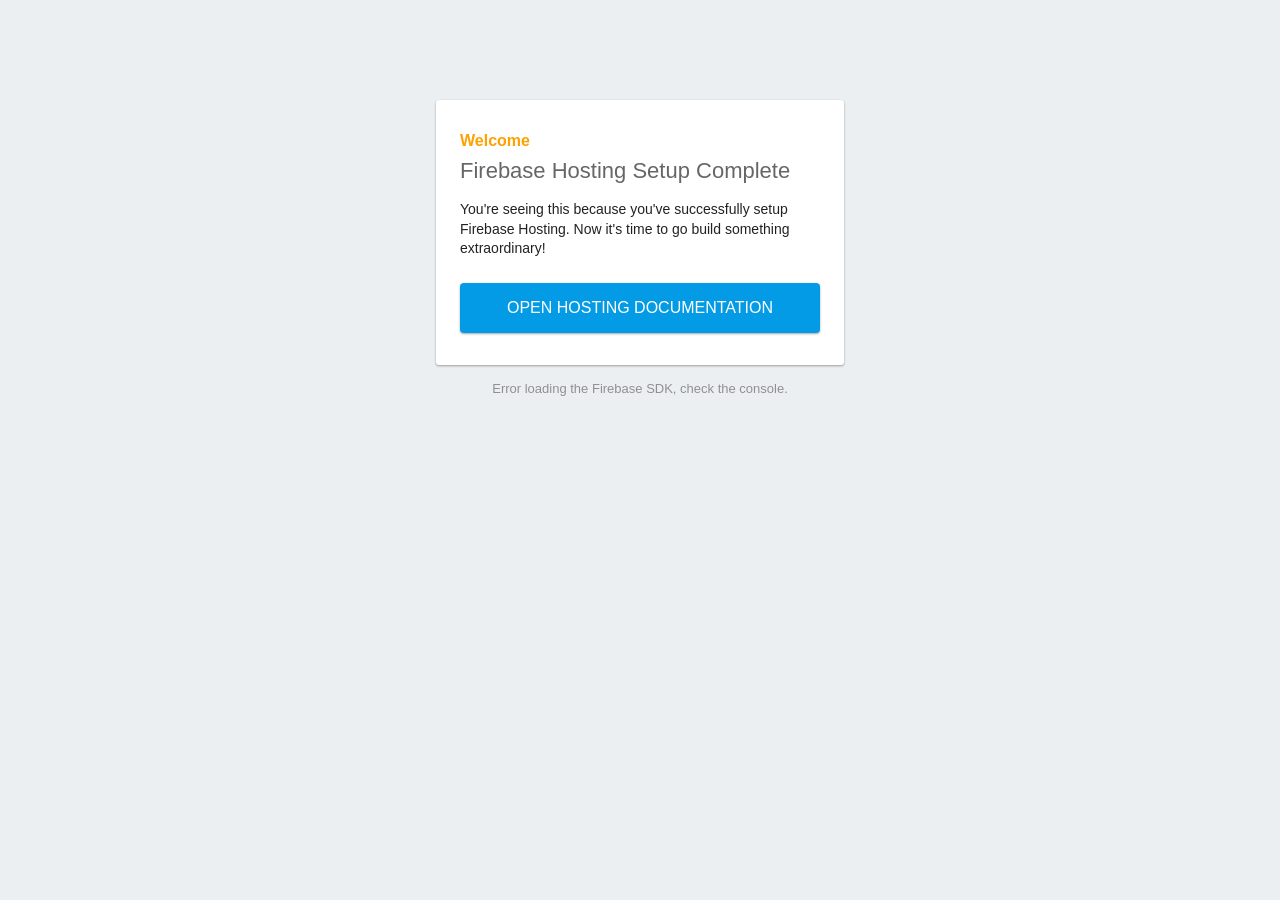
==== commit add395ba: "update feature" ====
--- a/public/index.html
+++ b/public/index.html
@@ -1,1059 +1,89 @@
 <!DOCTYPE html>
-<html lang="vi">
+<html>
+  <head>
+    <meta charset="utf-8">
+    <meta name="viewport" content="width=device-width, initial-scale=1">
+    <title>Welcome to Firebase Hosting</title>
 
-<head>
-    <meta charset="UTF-8">
-    <meta name="viewport" content="width=device-width, initial-scale=1.0">
-    <title>Skey & Pâu ❤️ Hành Trình Popo</title>
-    <link rel="stylesheet" href="css/style.css">
-    <link
-        href="https://fonts.googleapis.com/css2?family=Dancing+Script:wght@700&family=Quicksand:wght@400;600;700&display=swap"
-        rel="stylesheet">
-</head>
+    <!-- update the version number as needed -->
+    <script defer src="/__/firebase/12.19.0/firebase-app-compat.js"></script>
+    <!-- include only the Firebase features as you need -->
+    <script defer src="/__/firebase/12.19.0/firebase-auth-compat.js"></script>
+    <script defer src="/__/firebase/12.19.0/firebase-database-compat.js"></script>
+    <script defer src="/__/firebase/12.19.0/firebase-firestore-compat.js"></script>
+    <script defer src="/__/firebase/12.19.0/firebase-functions-compat.js"></script>
+    <script defer src="/__/firebase/12.19.0/firebase-messaging-compat.js"></script>
+    <script defer src="/__/firebase/12.19.0/firebase-storage-compat.js"></script>
+    <script defer src="/__/firebase/12.19.0/firebase-analytics-compat.js"></script>
+    <script defer src="/__/firebase/12.19.0/firebase-remote-config-compat.js"></script>
+    <script defer src="/__/firebase/12.19.0/firebase-performance-compat.js"></script>
+    <!-- 
+      initialize the SDK after all desired features are loaded, set useEmulator to false
+      to avoid connecting the SDK to running emulators.
+    -->
+    <script defer src="/__/firebase/init.js?useEmulator=true"></script>
 
-<body>
-    <!-- MÀN HÌNH BẢO VỆ MẬT KHẨU & CHỌN VAI TRÒ -->
-    <div id="passLockOverlay" class="pass-lock-overlay">
-        <div class="pass-lock-card">
+    <style media="screen">
+      body { background: #ECEFF1; color: rgba(0,0,0,0.87); font-family: Roboto, Helvetica, Arial, sans-serif; margin: 0; padding: 0; }
+      #message { background: white; max-width: 360px; margin: 100px auto 16px; padding: 32px 24px; border-radius: 3px; }
+      #message h2 { color: #ffa100; font-weight: bold; font-size: 16px; margin: 0 0 8px; }
+      #message h1 { font-size: 22px; font-weight: 300; color: rgba(0,0,0,0.6); margin: 0 0 16px;}
+      #message p { line-height: 140%; margin: 16px 0 24px; font-size: 14px; }
+      #message a { display: block; text-align: center; background: #039be5; text-transform: uppercase; text-decoration: none; color: white; padding: 16px; border-radius: 4px; }
+      #message, #message a { box-shadow: 0 1px 3px rgba(0,0,0,0.12), 0 1px 2px rgba(0,0,0,0.24); }
+      #load { color: rgba(0,0,0,0.4); text-align: center; font-size: 13px; }
+      @media (max-width: 600px) {
+        body, #message { margin-top: 0; background: white; box-shadow: none; }
+        body { border-top: 16px solid #ffa100; }
+      }
+    </style>
+  </head>
+  <body>
+    <div id="message">
+      <h2>Welcome</h2>
+      <h1>Firebase Hosting Setup Complete</h1>
+      <p>You're seeing this because you've successfully setup Firebase Hosting. Now it's time to go build something extraordinary!</p>
+      <a target="_blank" href="https://firebase.google.com/docs/hosting/">Open Hosting Documentation</a>
+    </div>
+    <p id="load">Firebase SDK Loading&hellip;</p>
 
-            <!-- BƯỚC 1: NHẬP MẬT KHẨU -->
-            <div id="passStep">
-                <div class="pass-lock-icon">💌</div>
-                <h3>NHẬP MẬT KHẨU TÌNH YÊU</h3>
-                <p class="pass-lock-subtitle">Trang web kỷ niệm dành riêng cho Skey & Pâu ❤️</p>
+    <script>
+      document.addEventListener('DOMContentLoaded', function() {
+        const loadEl = document.querySelector('#load');
+        // // 🔥🔥🔥🔥🔥🔥🔥🔥🔥🔥🔥🔥🔥🔥🔥🔥🔥🔥🔥🔥🔥🔥🔥🔥🔥🔥🔥🔥🔥🔥🔥
+        // // The Firebase SDK is initialized and available here!
+        //
+        // firebase.auth().onAuthStateChanged(user => { });
+        // firebase.database().ref('/path/to/ref').on('value', snapshot => { });
+        // firebase.firestore().doc('/foo/bar').get().then(() => { });
+        // firebase.functions().httpsCallable('yourFunction')().then(() => { });
+        // firebase.messaging().requestPermission().then(() => { });
+        // firebase.storage().ref('/path/to/ref').getDownloadURL().then(() => { });
+        // firebase.analytics(); // call to activate
+        // firebase.analytics().logEvent('tutorial_completed');
+        // firebase.performance(); // call to activate
+        //
+        // // 🔥🔥🔥🔥🔥🔥🔥🔥🔥🔥🔥🔥🔥🔥🔥🔥🔥🔥🔥🔥🔥🔥🔥🔥🔥🔥🔥🔥🔥🔥🔥
 
-                <div class="pass-input-group">
-                    <input type="password" id="sitePasswordInput" placeholder="Nhập mật khẩu vào đây..."
-                        onkeypress="handlePassEnter(event)">
-                    <button class="modal-btn pass-unlock-btn" onclick="checkSitePassword()">Mở Khóa ❤️</button>
-                </div>
-                <div id="passErrorMsg" class="pass-error-msg hidden"></div>
-                <p class="pass-hint">💡 Gợi ý: Ngày chính thức yêu nhau (8 chữ số )</p>
-            </div>
-
-            <!-- BƯỚC 2: BẠN LÀ SKEY HAY PÂU? -->
-            <div id="roleStep" class="hidden">
-                <h3 class="role-title">Bạn là Skey hay Pâu? 💕</h3>
-                <p class="role-subtitle">Bấm vào nhân vật của bạn để vào trang web nhé!</p>
-
-                <div class="role-options-container">
-                    <!-- Con Chó - Skey -->
-                    <div class="role-card" onclick="selectUserRole('Skey')">
-                        <div class="role-icon">🐶</div>
-                        <div class="role-name">Skey</div>
-                    </div>
-
-                    <!-- Con Mèo - Pâu -->
-                    <div class="role-card" onclick="selectUserRole('Pâu')">
-                        <div class="role-icon">🐱</div>
-                        <div class="role-name">Pâu</div>
-                    </div>
-                </div>
-            </div>
-
-        </div>
-    </div>
-    <!-- Canvas pháo hoa khi chiến thắng -->
-    <canvas id="fireworksCanvas" class="fireworks-canvas"></canvas>
-
-    <!-- Trình phát nhạc nền -->
-    <audio id="bgMusic">
-        <source id="musicSource" src="assets/audio/music1.mp3" type="audio/mpeg">
-    </audio>
-
-    <!-- KHUNG ĐỒNG HỒ & PHÁT NHẠC & THỜI TIẾT & GAME MENU Ở GÓC BÊN PHẢI -->
-    <!-- 🟢 CỤM WIDGETS GÓC TRÊN BÊN PHẢI (CHIA 2 CỘT ĐỘC LẬP) 🔴 -->
-    <div class="top-header-widgets">
-
-        <!-- CỘT 1 (BÊN TRÁI): NÚT CÀI ĐẶT, GÓC GAME, TRẠNG THÁI & THIỆP -->
-        <div class="header-left-col">
-            <div class="header-tools-row">
-                <button class="settings-gear-btn" onclick="openSettingsModal()" title="Tùy chỉnh giao diện">⚙️</button>
-                <div class="game-menu-dropdown">
-                    <button class="game-menu-btn">🎮 Góc Game <span class="dropdown-arrow">▼</span></button>
-                    <div class="game-menu-list">
-                        <div class="game-menu-item" onclick="openGameXOModal()">
-                            <span class="game-item-icon">❌⭕</span>
-                            <div class="game-item-text">
-                                <div class="game-item-title">Cờ Caro</div>
-                                <div class="game-item-desc">Đấu Caro icon hoa lá 10x10</div>
-                            </div>
-                        </div>
-                        <div class="game-menu-item" onclick="openWordGameModal()">
-                            <span class="game-item-icon">🔤</span>
-                            <div class="game-item-text">
-                                <div class="game-item-title">Nối Từ</div>
-                                <div class="game-item-desc">Thử thách 15s • Đúng 2 từ</div>
-                            </div>
-                        </div>
-                    </div>
-                </div>
-            </div>
-
-            <!-- Khung Trạng Thái Online/Offline -->
-            <div class="user-status-widget">
-                <div id="statusPau" class="status-item offline">
-                    <span class="status-icon">🐱</span>
-                    <span>Pâu<span class="status-text">đang offline</span></span>
-                </div>
-                <div id="statusSkey" class="status-item offline">
-                    <span class="status-icon">🐶</span>
-                    <span>Skey<span class="status-text">đang offline</span></span>
-                </div>
-            </div>
-
-            <!-- Nút Thiệp Tình Yêu -->
-            <div class="card-widget-btn" onclick="openCardModal()" title="Mở Thiệp Tình Yêu">
-                <span class="card-btn-icon">💌</span>
-                <span class="card-btn-text">Thiệp Tình Yêu</span>
-            </div>
-        </div>
-
-        <!-- CỘT 2 (BÊN PHẢI): ÂM NHẠC, THỜI TIẾT & LỊCH THÁNG -->
-        <div class="header-right-col">
-            <!-- 1. Trình phát nhạc -->
-            <div class="music-player-widget">
-                <div id="songTitle" class="song-title">🎵 1. Yêu em rất nhiều - Hoàng Tôn</div>
-                <div class="music-controls">
-                    <button class="music-mini-btn" onclick="prevSong()" title="Bài trước">⏮️</button>
-                    <button id="musicToggleBtn" class="music-mini-btn play-btn" onclick="toggleMusic()"
-                        title="Bật/Tắt">▶️</button>
-                    <button class="music-mini-btn" onclick="nextSong()" title="Bài tiếp">⏭️</button>
-                </div>
-            </div>
-
-            <!-- 2. Khung thời tiết -->
-            <div class="weather-widget">
-                <div class="weather-header">
-                    <span id="weatherIcon">🌤️</span>
-                    <div class="weather-info">
-                        <div id="weatherTemp" class="weather-temp">--°C</div>
-                        <div id="weatherStatus" class="weather-status">Đang tải thời tiết...</div>
-                    </div>
-                </div>
-                <div id="weatherLocation" class="weather-location">📍 Hải Phòng</div>
-                <div id="weatherCareMessage" class="weather-care-message">
-                    "Skey & Pâu nhớ giữ gìn sức khỏe và luôn vui vẻ nhé! 💕"
-                </div>
-            </div>
-
-            <!-- 3. Bảng lịch tháng -->
-            <div class="month-calendar-widget">
-                <div class="calendar-header">
-                    <button class="cal-nav-btn" onclick="prevCalendarMonth()" title="Tháng trước">◀</button>
-                    <div class="cal-title-box">
-                        <span class="cal-icon">🗓️</span>
-                        <span id="calMonthTitle" class="cal-month-title">Tháng 9/2026</span>
-                    </div>
-                    <button class="cal-nav-btn" onclick="nextCalendarMonth()" title="Tháng sau">▶</button>
-                </div>
-                <div class="calendar-body">
-                    <div class="cal-weekdays">
-                        <span>T2</span><span>T3</span><span>T4</span><span>T5</span><span>T6</span><span>T7</span><span>CN</span>
-                    </div>
-                    <div id="calDaysGrid" class="cal-days-grid"></div>
-                </div>
-            </div>
-        </div>
-
-    </div>
-
-    <!-- BỐ CỤC CHÍNH -->
-    <div class="main-layout">
-
-        <!-- CỘT BÊN TRÁI -->
-        <div class="left-section">
-            <!-- 1. Đồng hồ ngày giờ + Icon hoa đổi màu 2 bên -->
-            <div class="left-clock-widget">
-                <span id="flowerLeft" class="flower-icon" onclick="changeFlower('left')"
-                    title="Bấm để đổi hoa!">🌸</span>
-                <div class="clock-content">
-                    <div id="clockDate" class="clock-date-text">📅 --/--/----</div>
-                    <div id="clockTime" class="clock-time-text">--:--:--</div>
-                </div>
-                <span id="flowerRight" class="flower-icon" onclick="changeFlower('right')"
-                    title="Bấm để đổi hoa!">🌸</span>
-            </div>
-
-            <!-- 2. Thông điệp tình yêu -->
-            <div id="loveQuote" class="love-quote">"Tình yêu không phải là nhìn nhau, mà là cùng nhau nhìn về một
-                hướng."</div>
-
-            <!-- 3. Khung ảnh kỷ niệm mờ viền -->
-            <div class="photo-wrapper">
-                <img id="slideshowImg" src="assets/images/photo1.jpg" alt="Ảnh kỷ niệm Skey & Pâu">
-            </div>
-
-            <!-- 4. Bao thư màu hồng - Góc tâm tình -->
-            <div class="envelope-section">
-                <div id="envelopeChatBubble" class="envelope-chat-bubble hidden" role="status" aria-live="polite"></div>
-                <section id="envelopeChatPanel" class="envelope-chat-panel hidden"
-                    aria-label="Hộp hội thoại Góc tâm tình">
-                    <div class="envelope-chat-panel-header">
-                        <div class="envelope-chat-partner">
-                            <span class="envelope-chat-avatar">💌</span>
-                            <input id="chatPartnerNickname" class="chat-partner-nickname" type="text" maxlength="30"
-                                aria-label="Biệt danh của đối phương" onblur="saveChatPartnerNickname()"
-                                onkeydown="handleChatNicknameKeydown(event)">
-                        </div>
-                        <button class="envelope-chat-close" type="button" onclick="closeEnvelopeChat()"
-                            aria-label="Đóng hộp hội thoại">×</button>
-                    </div>
-                    <div id="envelopeChatHistory" class="envelope-chat-history" aria-live="polite"></div>
-                    <div class="envelope-chat-composer">
-                        <textarea id="envelopeText" maxlength="1000" placeholder="Nhập tin nhắn..."
-                            onkeydown="handleEnvelopeChatKeydown(event)"></textarea>
-                        <button class="envelope-chat-send" type="button" onclick="sendEnvelopeMessage()"
-                            aria-label="Gửi tin nhắn">➤</button>
-                    </div>
-                </section>
-                <div class="envelope-card" role="button" tabindex="0" onclick="toggleEnvelopeChat()"
-                    onkeydown="handleEnvelopeWidgetKeydown(event)">
-                    <span class="envelope-icon">✉️</span>
-                    <span class="envelope-title">Góc Tâm Tình Mỗi Ngày 💌</span>
-                    <div id="envelopeBadge" class="envelope-badge hidden">1</div>
-                </div>
-            </div>
-        </div>
-
-        <!-- KHUNG NỘI DUNG CHÍNH (NẰM CHÍNH GIỮA) -->
-        <div class="container">
-            <header>
-                <h1 class="title">Hành Trình Yêu Thương</h1>
-                <div class="couple-names">
-                    <span id="name1">Skey</span>
-                    <span class="heart">❤️</span>
-                    <span id="name2">Pâu</span>
-                </div>
-            </header>
-
-            <!-- Bộ đếm ngày yêu nhau -->
-            <section class="counter-section">
-                <h2>Skey & Pâu đã bên nhau được:</h2>
-                <div id="timer" class="timer-box">
-                    <div class="time-card"><span id="days">0</span>
-                        <p>Ngày</p>
-                    </div>
-                    <div class="time-card"><span id="hours">0</span>
-                        <p>Giờ</p>
-                    </div>
-                    <div class="time-card"><span id="minutes">0</span>
-                        <p>Phút</p>
-                    </div>
-                    <div class="time-card"><span id="seconds">0</span>
-                        <p>Giây</p>
-                    </div>
-                </div>
-            </section>
-
-            <!-- Dòng thời gian kỷ niệm -->
-            <section class="timeline-section">
-                <h2>Cột Mốc Kỷ Niệm 📸</h2>
-                <p class="timeline-hint">💡 Bấm vào từng mốc để mở Khung Nhật Ký nhé!</p>
-                <div class="timeline" id="timelineList">
-                    <div class="timeline-item" onclick="openDiary('16/03/2021', 'Ngày Chính Thức Yêu Nhau')">
-                        <div class="date">16/03/2021 📖</div>
-                        <div class="content">
-                            <h3>Ngày Chính Thức Yêu Nhau</h3>
-                            <p>Mốc thời gian đặc biệt khởi đầu cho hành trình tình yêu ngọt ngào của Skey và Pâu.</p>
-                        </div>
-                    </div>
-
-                    <div class="timeline-item" onclick="openDiary('30/04 - 02/05/2026', 'Du lịch Cát Bà')">
-                        <div class="date">30/04 - 02/05/2026 📖</div>
-                        <div class="content">
-                            <h3>Du Lịch Cát Bà 🏝️</h3>
-                            <p>Chuyến đi vi vu biển đảo tuyệt đẹp cùng nhau, lưu giữ ngàn khoảnh khắc đẹp.</p>
-                        </div>
-                    </div>
-
-                    <div class="timeline-item" onclick="openDiary('15 - 16/08/2026', 'Du lịch Đồ Sơn')">
-                        <div class="date">15 - 16/08/2026 📖</div>
-                        <div class="content">
-                            <h3>Du Lịch Đồ Sơn 🌊</h3>
-                            <p>Kỳ nghỉ đong đầy niềm vui, tiếng cười và những phút giây bình yên bên nhau.</p>
-                        </div>
-                    </div>
-                </div>
-            </section>
-
-            <!-- Tương tác: Kỉ Niệm Mới & Thả tim -->
-            <section class="interactive-section">
-                <h2>Gửi Lời Yêu Thương 💌</h2>
-                <button class="btn memory-btn" onclick="openAddMemoryModal()">Kỉ Niệm Mới 📸</button>
-                <a class="btn memory-corner-btn" href="memory-corner.html">Góc Kỷ Niệm 📷</a>
-                <button class="btn heart-btn" onclick="createHeartEffect()">Thả Tim ❤️</button>
-            </section>
-        </div>
-    </div>
-
-    <!-- MODAL THÊM KỶ NIỆM MỚI -->
-    <div id="addMemoryModal" class="modal hidden">
-        <div class="modal-content memory-modal-content">
-            <span class="close-btn" onclick="closeAddMemoryModal()">&times;</span>
-            <h3 class="modal-section-title">📸 THÊM KỶ NIỆM MỚI</h3>
-            <p class="modal-subtitle">Lưu giữ thêm những khoảnh khắc tuyệt vời của Skey & Pâu</p>
-
-            <div class="memory-form-box">
-                <div class="form-group">
-                    <label>📅 Thời gian / Ngày kỷ niệm:</label>
-                    <input type="text" id="memoryDateInput" placeholder="Ví dụ: 20/10/2026 hoặc Ngày đặc biệt">
-                </div>
-                <div class="form-group">
-                    <label>✨ Tiêu đề cột mốc:</label>
-                    <input type="text" id="memoryTitleInput" placeholder="Ví dụ: Đi xem phim cùng nhau, Đi ăn tối...">
-                </div>
-                <div class="form-group">
-                    <label>📝 Cảm xúc & Kỷ niệm gửi gắm:</label>
-                    <textarea id="memoryContentInput" placeholder="Viết vài dòng cảm xúc ngọt ngào ở đây..."></textarea>
-                </div>
-                <button class="btn modal-btn" onclick="saveNewMemory()">Lưu Kỷ Niệm ❤️</button>
-            </div>
-        </div>
-    </div>
-
-    <!-- KHUNG NHẬT KÝ KỶ NIỆM (RỘNG TO BẰNG GIAO DIỆN GAME - 1000PX) -->
-    <div id="diaryModal" class="modal hidden">
-        <div class="modal-content large-diary-modal">
-            <span class="close-btn" onclick="closeDiary()">&times;</span>
-            <div class="diary-modal-header">
-                <h3 id="diaryTitle">📖 CẢM XÚC & KỶ NIỆM CỦA SKEY VÀ PÂU</h3>
-                <p id="diaryDate" class="diary-subtitle"></p>
-            </div>
-
-            <!-- Danh sách nhật ký hiển thị các thẻ cảm xúc rõ ràng -->
-            <div id="diaryList" class="diary-large-list"></div>
-
-            <!-- Khung nhập nhật ký mới -->
-            <div class="diary-input-box">
-                <div class="author-selector-row">
-                    <label>Gửi từ:</label>
-                    <select id="diaryAuthorSelect">
-                        <option value="Skey & Pâu">Skey & Pâu ❤️</option>
-                        <option value="Skey">Skey 👦</option>
-                        <option value="Pâu">Pâu 👧</option>
-                    </select>
-                </div>
-                <textarea id="diaryText"
-                    placeholder="Nhập thêm cảm xúc & kỷ niệm đáng nhớ của hai bạn vào đây..."></textarea>
-                <button class="btn save-diary-btn" onclick="saveDiaryEntry()">Lưu Cảm Xúc & Kỷ Niệm 📝</button>
-            </div>
-        </div>
-    </div>
-
-    <!-- MODAL ĐẶT TÊN CÚN XINH XẮN -->
-    <div id="petNameModal" class="modal hidden">
-        <div class="pet-name-modal-content">
-            <span class="close-btn" onclick="closePetNameModal()">&times;</span>
-            <div class="pet-name-header">
-                <h3>🐶 ĐẶT TÊN BÉ CÚN 🐾</h3>
-            </div>
-            <p class="pet-name-hint">
-                Hãy chọn một cái tên thật xinh xắn cho bé cún của Skey & Pâu nhé!<br>
-                <small>⚠️ Lưu ý: Tên chỉ đặt 1 lần duy nhất và không thể đổi lại</small>
-            </p>
-            <div class="pet-name-input-box">
-                <input type="text" id="petNameInput" placeholder="Nhập tên bé cún (VD: Mây, Bơ, Cún...)" maxlength="15">
-                <button class="modal-btn" onclick="savePetName()">Xác Nhận Đặt Tên ❤️</button>
-            </div>
-        </div>
-    </div>
-
-    <!-- KHUNG TỦ ĐỒ CỦA CÚN (LEVEL 4 -> 10) -->
-    <div id="closetModal" class="modal hidden">
-        <div class="closet-modal-content">
-            <span class="close-btn" onclick="closeCloset()">&times;</span>
-            <h3>👕 TỦ ĐỒ CỦA BÉ CÚN 🐾</h3>
-            <p class="closet-hint">Mở khóa trang phục mới khi lên Level (Level 4 ➔ 10)</p>
-
-            <div class="outfit-grid">
-                <!-- Bộ 1 (Lv 4) -->
-                <div id="outfitCard1" class="outfit-card locked" onclick="selectOutfit(1)">
-                    <div class="outfit-img-box">
-                        <img src="assets/images/dog-outfit1.png" alt="Bộ 1">
-                        <span class="lock-icon">🔒</span>
-                    </div>
-                    <p>Bộ Xinh Xắn (Lv 4)</p>
-                </div>
-
-                <!-- Bộ 2 (Lv 5) -->
-                <div id="outfitCard2" class="outfit-card locked" onclick="selectOutfit(2)">
-                    <div class="outfit-img-box">
-                        <img src="assets/images/dog-outfit2.png" alt="Bộ 2">
-                        <span class="lock-icon">🔒</span>
-                    </div>
-                    <p>Bộ Dễ Thương (Lv 5)</p>
-                </div>
-
-                <!-- Bộ 3 (Lv 6) -->
-                <div id="outfitCard3" class="outfit-card locked" onclick="selectOutfit(3)">
-                    <div class="outfit-img-box">
-                        <img src="assets/images/dog-outfit3.png" alt="Bộ 3">
-                        <span class="lock-icon">🔒</span>
-                    </div>
-                    <p>Bộ Quý Phái (Lv 6)</p>
-                </div>
-
-                <!-- Bộ 4 (Lv 7) -->
-                <div id="outfitCard4" class="outfit-card locked" onclick="selectOutfit(4)">
-                    <div class="outfit-img-box">
-                        <img src="assets/images/dog-outfit4.png" alt="Bộ 4">
-                        <span class="lock-icon">🔒</span>
-                    </div>
-                    <p>Bộ Hoàng Gia (Lv 7)</p>
-                </div>
-
-                <!-- Bộ 5 (Lv 8) -->
-                <div id="outfitCard5" class="outfit-card locked" onclick="selectOutfit(5)">
-                    <div class="outfit-img-box">
-                        <img src="assets/images/dog-outfit5.png" alt="Bộ 5">
-                        <span class="lock-icon">🔒</span>
-                    </div>
-                    <p>Bộ Tinh Tế (Lv 8)</p>
-                </div>
-
-                <!-- Bộ 6 (Lv 9) -->
-                <div id="outfitCard6" class="outfit-card locked" onclick="selectOutfit(6)">
-                    <div class="outfit-img-box">
-                        <img src="assets/images/dog-outfit6.png" alt="Bộ 6">
-                        <span class="lock-icon">🔒</span>
-                    </div>
-                    <p>Bộ Lộng Lẫy (Lv 9)</p>
-                </div>
-
-                <!-- Bộ 7 (Lv 10) -->
-                <div id="outfitCard7" class="outfit-card locked" onclick="selectOutfit(7)">
-                    <div class="outfit-img-box">
-                        <img src="assets/images/dog-outfit7.png" alt="Bộ 7">
-                        <span class="lock-icon">🔒</span>
-                    </div>
-                    <p>Bộ Thần Thoại (Lv 10)</p>
-                </div>
-            </div>
-
-            <button class="btn" onclick="removeOutfit()" style="margin-top: 15px;">Mặc Đồ Mặc Định</button>
-        </div>
-    </div>
-
-    <!-- MODAL GAME CARO -->
-    <div id="gameXOModal" class="modal hidden">
-        <div class="game-xo-modal-content">
-            <span class="close-btn" onclick="closeGameXOModal()">&times;</span>
-            <div class="game-modal-header">
-                <h3>❌⭕ CỜ CARO ❌⭕</h3>
-                <p class="game-modal-subtitle">Bàn đấu 10x10 rộng rãi - Thả cảm xúc & Lịch sử trận đấu</p>
-                <button id="inviteXoGameBtn" class="game-invite-btn" onclick="sendGameInvitation('xo')">💌 Mời người ấy
-                    chơi</button>
-            </div>
-
-            <div class="game-xo-layout">
-                <!-- BÊN TRÁI: NGƯỜI CHƠI 1 (SKEY) + KHUNG THẢ CẢM XÚC -->
-                <div class="player-panel left-panel">
-                    <div class="player-panel-header">
-                        <span class="p-badge p1-badge">P1</span>
-                        <h4>Skey (Người chơi 1)</h4>
-                    </div>
-
-                    <!-- Khung Chọn Icon P1 -->
-                    <div id="p1IconSelectBox" class="icon-select-box">
-                        <p class="select-label">Chọn quân cờ — icon này sẽ thay cho X/O:</p>
-                        <div class="icon-palette" id="p1IconPalette"></div>
-                    </div>
-
-                    <!-- Khung Thả Cảm Xúc P1 -->
-                    <div id="p1ReactionBox" class="player-reaction-box hidden">
-                        <div class="selected-icon-display">
-                            Icon Skey: <span id="p1SelectedIconDisplay" class="chosen-icon-symbol">--</span>
-                        </div>
-                        <div class="reaction-title">✨ Thả Cảm Xúc Vui Nhộn ✨</div>
-                        <div class="reaction-hint">Bấm icon để thả cảm xúc bay lên màn hình:</div>
-                        <div class="reaction-grid">
-                            <button class="reaction-btn" onclick="spawnGameFloatingEmoji('❤️')">❤️</button>
-                            <button class="reaction-btn" onclick="spawnGameFloatingEmoji('💖')">💖</button>
-                            <button class="reaction-btn" onclick="spawnGameFloatingEmoji('😂')">😂</button>
-                            <button class="reaction-btn" onclick="spawnGameFloatingEmoji('😭')">😭</button>
-                            <button class="reaction-btn" onclick="spawnGameFloatingEmoji('👏')">👏</button>
-                            <button class="reaction-btn" onclick="spawnGameFloatingEmoji('🎉')">🎉</button>
-                            <button class="reaction-btn" onclick="spawnGameFloatingEmoji('🔥')">🔥</button>
-                            <button class="reaction-btn" onclick="spawnGameFloatingEmoji('💩')">💩</button>
-                            <button class="reaction-btn" onclick="spawnGameFloatingEmoji('🌸')">🌸</button>
-                            <button class="reaction-btn" onclick="spawnGameFloatingEmoji('💣')">💣</button>
-                            <button class="reaction-btn" onclick="spawnGameFloatingEmoji('🌟')">🌟</button>
-                            <button class="reaction-btn" onclick="spawnGameFloatingEmoji('👻')">👻</button>
-                            <button class="reaction-btn" onclick="spawnGameFloatingEmoji('🥰')">🥰</button>
-                            <button class="reaction-btn" onclick="spawnGameFloatingEmoji('🥳')">🥳</button>
-                            <button class="reaction-btn" onclick="spawnGameFloatingEmoji('😜')">😜</button>
-                            <button class="reaction-btn" onclick="spawnGameFloatingEmoji('💪')">💪</button>
-                        </div>
-                    </div>
-                </div>
-
-                <!-- Ở GIỮA: BẢNG TỶ SỐ VÀ BẢNG GAME XO -->
-                <div class="game-center-panel">
-                    <!-- Bảng tỷ số -->
-                    <div class="scoreboard-card">
-                        <div class="score-player score-p1-box">
-                            <span id="scoreP1Icon" class="player-score-icon">👤</span>
-                            <span class="score-name">Skey</span>
-                            <span id="scoreP1Val" class="score-number">0</span>
-                        </div>
-                        <div class="score-vs-badge">VS</div>
-                        <div class="score-player score-p2-box">
-                            <span id="scoreP2Val" class="score-number">0</span>
-                            <span class="score-name">Pâu</span>
-                            <span id="scoreP2Icon" class="player-score-icon">👤</span>
-                        </div>
-                    </div>
-
-                    <!-- Trạng thái lượt đi -->
-                    <div id="gameTurnStatus" class="turn-status-bar">
-                        ⚠️ Vui lòng chọn Icon cho cả 2 người chơi để bắt đầu!
-                    </div>
-
-                    <!-- Bảng Grid 10x10 -->
-                    <div id="xoGridBoard" class="xo-grid-board"></div>
-
-                    <!-- Nút điều khiển -->
-                    <div class="game-control-btns">
-                        <button class="btn control-btn" onclick="resetXOGame(false)">🔄 Ván Mới</button>
-                        <button class="btn control-btn reselect-btn" onclick="resetXOGame(true)">🎨 Đổi Icon</button>
-                        <button class="btn control-btn history-btn" onclick="toggleXOHistory()">📜 Lịch Sử</button>
-                        <button class="btn control-btn reset-score-btn" onclick="resetXOScore()">🗑️ Reset Tỷ
-                            Số</button>
-                    </div>
-
-                    <!-- Lịch sử trận đấu XO -->
-                    <div id="xoHistoryBox" class="game-history-box hidden">
-                        <h4>📜 Lịch Sử Đấu Caro Skey & Pâu</h4>
-                        <div id="xoHistoryList" class="history-list"></div>
-                    </div>
-                </div>
-
-                <!-- BÊN PHẢI: NGƯỜI CHƠI 2 (PÂU) + KHUNG CHAT TRÒ CHUYỆN -->
-                <div class="player-panel right-panel">
-                    <div class="player-panel-header">
-                        <span class="p-badge p2-badge">P2</span>
-                        <h4>Pâu (Người chơi 2)</h4>
-                    </div>
-
-                    <!-- Khung Chọn Icon P2 -->
-                    <div id="p2IconSelectBox" class="icon-select-box">
-                        <p class="select-label">Chọn quân cờ — icon này sẽ thay cho X/O:</p>
-                        <div class="icon-palette" id="p2IconPalette"></div>
-                    </div>
-
-                    <!-- Khung Chat Trò Chuyện Chung -->
-                    <div id="p2ChatBox" class="player-chat-box hidden">
-                        <div class="selected-icon-display">
-                            💬 Chat chung của ván Caro
-                        </div>
-                        <div class="chat-messages-container" id="p2ChatMessages">
-                            <div class="system-chat-msg">💬 Trò chuyện cùng nhau khi chơi</div>
-                        </div>
-                        <div class="chat-input-row">
-                            <input type="text" id="p2InputMsg" placeholder="Nhập tin nhắn..."
-                                onkeypress="handleP2ChatEnter(event)">
-                            <button class="chat-send-btn p2-send-btn" onclick="sendP2Chat()">Gửi 💬</button>
-                        </div>
-                    </div>
-                </div>
-            </div>
-        </div>
-    </div>
-
-    <!-- MODAL HỎI CHƠI LẠI SAU KHI THẮNG CARO -->
-    <div id="xoRematchModal" class="modal hidden">
-        <div class="xo-rematch-modal-content" role="dialog" aria-modal="true" aria-labelledby="xoRematchTitle">
-            <div class="xo-rematch-icon">🏆</div>
-            <h3 id="xoRematchTitle">Chúc mừng người chiến thắng!</h3>
-            <p id="xoRematchMessage">Bạn có muốn chơi lại không?</p>
-            <div id="xoRematchActions" class="xo-rematch-actions">
-                <button id="xoRematchYesBtn" type="button" class="btn xo-rematch-yes-btn"
-                    onclick="respondXORematch(true)">Có, chơi lại ✨</button>
-                <button id="xoRematchNoBtn" type="button" class="btn xo-rematch-no-btn"
-                    onclick="respondXORematch(false)">Không, kết thúc</button>
-            </div>
-            <button id="xoRematchDismissBtn" type="button" class="btn xo-rematch-dismiss-btn hidden"
-                onclick="dismissXORematchNotice()">Đã hiểu</button>
-            <div id="xoRematchVoteStatus" class="xo-rematch-vote-status" aria-live="polite"></div>
-        </div>
-    </div>
-
-    <!-- MODAL GAME NỐI TỪ -->
-    <div id="gameWordModal" class="modal hidden">
-        <div class="game-word-modal-content">
-            <span class="close-btn" onclick="closeWordGameModal()">&times;</span>
-            <div class="game-modal-header">
-                <h3>🔤 GAME NỐI TỪ 🔤</h3>
-                <p class="game-modal-subtitle">15 giây/lượt • Đúng 2 từ • Chọn từ khởi đầu rồi bấm Bắt Đầu!</p>
-                <button id="inviteWordGameBtn" class="game-invite-btn" onclick="sendGameInvitation('word')">💌 Mời người
-                    ấy chơi</button>
-            </div>
-
-            <!-- Bảng tỷ số Word Chain -->
-            <div class="word-scoreboard">
-                <div class="score-player score-p1-box">
-                    <span class="player-score-icon">👦</span>
-                    <span class="score-name">Skey</span>
-                    <span id="wordP1Score" class="score-number">0</span>
-                </div>
-                <div class="score-vs-badge">VS</div>
-                <div class="score-player score-p2-box">
-                    <span id="wordP2Score" class="score-number">0</span>
-                    <span class="score-name">Pâu</span>
-                    <span class="player-score-icon">👧</span>
-                </div>
-            </div>
-
-            <!-- Bước 1: Chọn từ khởi đầu trước khi bắt đầu -->
-            <div id="wordStartSetupCard" class="word-start-setup-card">
-                <div id="wordStartLabel" class="chain-label">📌 Nhập/Chọn cụm từ (2 tiếng) để khởi đầu ván chơi:</div>
-                <div class="start-input-row">
-                    <input type="text" id="startWordInput" placeholder="Ví dụ: Yêu thương, Bình yên..."
-                        value="Yêu thương">
-                    <button id="startWordGameBtn" class="btn start-game-btn" onclick="confirmStartWordGame()">Bắt Đầu
-                        ⏱️</button>
-                </div>
-                <p id="wordStartHint" class="word-rule-hint">💡 Khi bấm "Bắt Đầu ⏱️", đồng hồ 15 giây mới chính thức
-                    tính giờ!</p>
-            </div>
-
-            <!-- Khung Lượt chơi & Đồng hồ 15s (Ẩn khi chưa bấm Bắt đầu) -->
-            <div id="wordActiveGameArea" class="hidden">
-                <div class="word-timer-card">
-                    <div id="wordTurnTitle" class="word-turn-title">🎮 Lượt chơi: Skey</div>
-                    <div class="timer-countdown-row">
-                        <span class="timer-label">⏱️ Thời gian còn lại:</span>
-                        <span id="wordTimerNum" class="timer-seconds-big">15</span>
-                        <span class="timer-unit">giây</span>
-                    </div>
-                    <div class="word-timer-bar-bg">
-                        <div id="wordTimerBar" class="word-timer-bar-fill" style="width: 100%;"></div>
-                    </div>
-                </div>
-
-                <!-- Từ hiện tại cần nối -->
-                <div class="current-chain-card">
-                    <div class="chain-label">Từ cần nối tiếp theo (Bắt đầu bằng tiếng: <strong id="requiredSyllableTag"
-                            class="highlight-syllable">--</strong>):</div>
-                    <div id="lastWordDisplay" class="last-word-bubble">"Yêu thương"</div>
-                </div>
-
-                <!-- Khung Nhập Từ -->
-                <div class="word-input-section">
-                    <p class="word-rule-hint">💡 Quy tắc: Nhập đúng <strong>2 từ</strong> (VD: <i>Thương nhớ</i> ➔
-                        <i>Nhớ nhung</i>)
-                    </p>
-                    <div class="word-input-row">
-                        <input type="text" id="wordInput" placeholder="Nhập từ 2 tiếng vào đây..."
-                            onkeypress="handleWordInputEnter(event)" autocomplete="off">
-                        <button class="modal-btn word-submit-btn" onclick="submitWordChain()">Gửi Từ 🚀</button>
-                    </div>
-                    <div id="wordErrorMsg" class="word-error-msg hidden"></div>
-                </div>
-            </div>
-
-            <!-- Lịch sử các từ đã nối trong ván -->
-            <div class="word-chain-history">
-                <h4>📜 Chuỗi từ đã nối trong ván:</h4>
-                <div id="wordChainList" class="chain-words-container">
-                    <div class="empty-chain-hint">Ván đấu chưa bắt đầu. Nhập từ mở đầu và bấm Bắt Đầu!</div>
-                </div>
-            </div>
-
-            <!-- Nút điều khiển -->
-            <div class="game-control-btns" style="margin-top: 12px;">
-                <button class="btn control-btn" onclick="requestNewWordRound()">🔄 Ván Mới</button>
-                <button class="btn control-btn reset-score-btn" onclick="resetWordScore()">🗑️ Reset Tỷ Số</button>
-                <button class="btn control-btn history-btn" onclick="toggleWordHistory()">📜 Lịch Sử Đấu</button>
-            </div>
-
-            <!-- Bảng Lịch Sử Đấu Word Chain -->
-            <div id="wordHistoryBox" class="game-history-box hidden">
-                <h4>📜 Lịch Sử Thắng Thua Nối Từ</h4>
-                <div id="wordHistoryList" class="history-list"></div>
-            </div>
-        </div>
-    </div>
-
-    <!-- THÔNG BÁO LỜI MỜI CHƠI GAME TỪ NGƯỜI ẤY -->
-    <div id="gameInviteModal" class="modal hidden" role="dialog" aria-modal="true" aria-labelledby="gameInviteTitle">
-        <div class="game-invite-modal-content">
-            <div class="game-invite-icon">🎮💌</div>
-            <h3 id="gameInviteTitle">Bạn có lời mời chơi game!</h3>
-            <p id="gameInviteMessage">Người ấy đang chờ bạn tham gia.</p>
-            <div class="game-invite-actions">
-                <button class="btn game-invite-accept-btn" onclick="acceptGameInvitation()">Đồng ý chơi 💖</button>
-                <button class="btn game-invite-decline-btn" onclick="declineGameInvitation()">Từ chối</button>
-            </div>
-        </div>
-    </div>
-
-    <!-- THÔNG BÁO KHI LỜI MỜI CHƠI GAME BỊ TỪ CHỐI -->
-    <div id="gameInviteDeclinedModal" class="modal hidden" role="dialog" aria-modal="true"
-        aria-labelledby="gameInviteDeclinedTitle">
-        <div class="game-invite-modal-content game-invite-declined-modal-content">
-            <button class="close-btn" type="button" onclick="closeGameInviteDeclinedModal()"
-                aria-label="Đóng thông báo">×</button>
-            <div class="game-invite-icon">🥺🎮</div>
-            <h3 id="gameInviteDeclinedTitle">Lời mời chưa được nhận</h3>
-            <p>Sorry mình bận rồi, hẹn bạn lần sau chơi nhé.</p>
-            <button class="btn game-invite-declined-close-btn" type="button"
-                onclick="closeGameInviteDeclinedModal()">Mình hiểu rồi 💌</button>
-        </div>
-    </div>
-
-    <!-- BÉ CÚN CHIHUAHUA + HỆ THỐNG NUÔI CÚN (GÓC DƯỚI BÊN PHẢI) -->
-    <div class="pet-widget">
-        <!-- Bảng chỉ số to bằng size thanh thời tiết (width: 220px) -->
-        <div class="pet-stats-card">
-            <!-- 1. ĐƯA TÍNH NĂNG ĐẶT TÊN LÊN ĐẦU BẢNG -->
-            <div class="pet-header-info">
-                <span id="petNameDisplay" class="pet-name pet-name-clickable" onclick="promptPetName()"
-                    title="Bấm vào đây để đổi tên cho cún">🐶 Đặt tên cún ✏️</span>
-                <span id="petLevelDisplay" class="pet-level">Lv.1</span>
-            </div>
-
-            <!-- 2. Thanh Level / XP -->
-            <div class="stat-bar-container" title="Kinh nghiệm">
-                <span class="bar-label">XP:</span>
-                <div class="bar-bg">
-                    <div id="xpBar" class="bar-fill xp-fill" style="width: 0%;"></div>
-                </div>
-            </div>
-
-            <!-- 3. Thanh Độ No -->
-            <div class="stat-bar-container" title="Độ no">
-                <span class="bar-label">🍖:</span>
-                <div class="bar-bg">
-                    <div id="fullnessBar" class="bar-fill fullness-fill" style="width: 80%;"></div>
-                </div>
-            </div>
-
-            <!-- 4. Thanh Độ Vui -->
-            <div class="stat-bar-container" title="Độ vui (Thanh cuối cùng)">
-                <span class="bar-label">❤️:</span>
-                <div class="bar-bg">
-                    <div id="happinessBar" class="bar-fill happiness-fill" style="width: 80%;"></div>
-                </div>
-            </div>
-
-            <!-- ❌ KHÔNG CÒN NÚT setNameBtn Ở BÊN DƯỚI NÀY NỮA -->
-        </div>
-        <!-- Khoảng trống cố định dành riêng cho hội thoại của cún -->
-        <div class="pet-bubble-slot">
-            <div id="petBubble" class="pet-bubble hidden">Gâu gâu! Chào Skey & Pâu! 🐶</div>
-        </div>
-
-        <!-- Avatar hình Cún kích thước to (220px) + Lớp Quần Áo đè lên -->
-        <div class="pet-avatar" onclick="petBark()" title="Chạm vào tớ đi!">
-            <img id="petImg" src="assets/images/dog-normal.png" alt="Chihuahua dễ thương">
-            <img id="petOutfitImg" class="pet-outfit-layer hidden" src="" alt="Trang phục cún">
-        </div>
-
-        <!-- Nút điều khiển Chăm sóc & Tủ đồ -->
-        <div class="pet-controls">
-            <button class="pet-btn" onclick="feedPet()">🦴 Cho ăn</button>
-            <button class="pet-btn" onclick="patPet()">🐾 Xoa đầu</button>
-            <button id="closetBtn" class="pet-btn closet-btn hidden" onclick="openCloset()" title="Tủ đồ">👗 Tủ
-                Đồ</button>
-        </div>
-    </div>
-
-    <!-- MODAL BẢNG CÀI ĐẶT GIAO DIỆN -->
-    <div id="settingsModal" class="modal hidden">
-        <div class="modal-content settings-modal-content">
-            <span class="close-btn" onclick="closeSettingsModal()">&times;</span>
-            <div class="settings-modal-header">
-                <h3>⚙️ TÙY CHỈNH GIAO DIỆN ⚙️</h3>
-                <p class="settings-modal-subtitle">Thay đổi màu nền pastel & quản lý 5 ảnh slide tự động</p>
-            </div>
-
-            <!-- 1. CHỌN MÀU NỀN PASTEL -->
-            <div class="settings-section">
-                <h4>🎨 1. Chọn Màu Nền Pastel:</h4>
-                <div class="theme-color-palette">
-                    <button class="theme-color-btn theme-green-btn active" onclick="setSiteTheme('green')">
-                        <span class="color-preview green-preview"></span>
-                        <span class="color-label">Xanh Lá (Mặc định)</span>
-                    </button>
-                    <button class="theme-color-btn theme-pink-btn" onclick="setSiteTheme('pink')">
-                        <span class="color-preview pink-preview"></span>
-                        <span class="color-label">Hồng Pastel</span>
-                    </button>
-                    <button class="theme-color-btn theme-purple-btn" onclick="setSiteTheme('purple')">
-                        <span class="color-preview purple-preview"></span>
-                        <span class="color-label">Tím Pastel</span>
-                    </button>
-                    <button class="theme-color-btn theme-blue-btn" onclick="setSiteTheme('blue')">
-                        <span class="color-preview blue-preview"></span>
-                        <span class="color-label">Xanh Da Trời</span>
-                    </button>
-                    <button class="theme-color-btn theme-orange-btn" onclick="setSiteTheme('orange')">
-                        <span class="color-preview orange-preview"></span>
-                        <span class="color-label">Cam Pastel</span>
-                    </button>
-                </div>
-            </div>
-
-            <!-- 2.QUẢN LÝ 5 ẢNH SLIDE TỰ ĐỘNG -->
-            <div class="settings-section" style="margin-top: 22px;">
-                <h4>🖼️ 2. Quản Lý 5 Ảnh Slide Tự Động:</h4>
-                <p class="settings-hint">Bấm chọn file từ thiết bị để thay thế ảnh từng vị trí:</p>
-
-                <div class="photo-slots-grid">
-                    <div class="photo-slot-item">
-                        <label>📷 Ảnh 1:</label>
-                        <div class="slot-preview-box"><img id="slotPreview1" src="assets/images/photo1.jpg" alt="Ảnh 1">
-                        </div>
-                        <input type="file" id="photoInput1" accept="image/*" onchange="handlePhotoUpload(0, this)">
-                    </div>
-
-                    <div class="photo-slot-item">
-                        <label>📷 Ảnh 2:</label>
-                        <div class="slot-preview-box"><img id="slotPreview2" src="assets/images/photo2.jpg" alt="Ảnh 2">
-                        </div>
-                        <input type="file" id="photoInput2" accept="image/*" onchange="handlePhotoUpload(1, this)">
-                    </div>
-
-                    <div class="photo-slot-item">
-                        <label>📷 Ảnh 3:</label>
-                        <div class="slot-preview-box"><img id="slotPreview3" src="assets/images/photo3.jpg" alt="Ảnh 3">
-                        </div>
-                        <input type="file" id="photoInput3" accept="image/*" onchange="handlePhotoUpload(2, this)">
-                    </div>
-
-                    <div class="photo-slot-item">
-                        <label>📷 Ảnh 4:</label>
-                        <div class="slot-preview-box"><img id="slotPreview4" src="assets/images/photo4.jpg" alt="Ảnh 4">
-                        </div>
-                        <input type="file" id="photoInput4" accept="image/*" onchange="handlePhotoUpload(3, this)">
-                    </div>
-
-                    <div class="photo-slot-item">
-                        <label>📷 Ảnh 5:</label>
-                        <div class="slot-preview-box"><img id="slotPreview5" src="assets/images/photo5.jpg" alt="Ảnh 5">
-                        </div>
-                        <input type="file" id="photoInput5" accept="image/*" onchange="handlePhotoUpload(4, this)">
-                    </div>
-                </div>
-
-                <div class="settings-actions">
-                    <button class="btn reset-photos-btn" onclick="resetDefaultPhotos()">🔄 Khôi Phục 5 Ảnh Ban
-                        Đầu</button>
-                </div>
-            </div>
-        </div>
-    </div>
-    <!-- ========================================== -->
-    <!-- MODAL THIỆP TÌNH YÊU (TẠO THIỆP, MẪU & SÁNG TẠO) -->
-    <!-- ========================================== -->
-    <div id="cardModal" class="modal hidden">
-        <div class="modal-content card-modal-content">
-            <span class="close-btn" onclick="closeCardModal()">&times;</span>
-
-            <div class="card-modal-header">
-                <h3>💌 THIỆP TÌNH YÊU SKEY & PÂU 💌</h3>
-                <p class="card-modal-subtitle">Gửi gắm lời chúc, hẹn giờ bất ngờ & lưu giữ kỷ niệm</p>
-            </div>
-
-            <!-- Thanh Tab -->
-            <div class="card-tab-bar">
-                <button id="tabBtnCreateCard" class="card-tab-btn active" onclick="switchCardTab('create')">
-                    ✨ Tạo & Hẹn Giờ Thiệp
-                </button>
-                <button id="tabBtnArchiveCard" class="card-tab-btn" onclick="switchCardTab('archive')">
-                    📂 Kho Lưu Trữ Thiệp (<span id="cardArchiveCount">0</span>)
-                </button>
-            </div>
-
-            <!-- TAB 1: TẠO THIỆP MỚI -->
-            <div id="cardCreateView" class="card-tab-content">
-                <div class="card-editor-layout">
-                    <!-- Bên trái: Form tạo thiệp -->
-                    <div class="card-form-side">
-                        <!-- Chọn Mẫu Có Sẵn -->
-                        <div class="form-group">
-                            <label>📑 Chọn Mẫu Thiệp Có Sẵn (Template):</label>
-                            <select id="cardTemplateSelect" onchange="applyCardTemplate()">
-                                <option value="custom">✨ Thiệp Tự Sáng Tạo (Mặc định)</option>
-                                <option value="birthday">🎂 Chúc Mừng Sinh Nhật Sweetheart</option>
-                                <option value="anniversary">💖 Kỷ Niệm Ngày Yêu Nhau</option>
-                                <option value="thankyou">🌸 Lời Cảm Ơn Chân Thành</option>
-                                <option value="sorry">🥺 Lời Xin Lỗi Ngọt Ngào</option>
-                                <option value="daily">☕ Lời Nhắn Yêu Thương Hàng Ngày</option>
-                            </select>
-                        </div>
-
-                        <div class="form-row-2col">
-                            <div class="form-group">
-                                <label>👤 Người gửi:</label>
-                                <select id="cardSenderSelect" onchange="updateCardSenderOptions()">
-                                    <option value="Skey">Skey 👦</option>
-                                    <option value="Pâu">Pâu 👧</option>
-                                </select>
-                            </div>
-                            <div class="form-group">
-                                <label>🎁 Người nhận:</label>
-                                <select id="cardRecipientSelect" onchange="updateCardPreview()">
-                                    <option value="Pâu">Pâu 👧</option>
-                                    <option value="Skey">Skey 👦</option>
-                                </select>
-                            </div>
-                        </div>
-
-                        <div class="form-row-2col">
-                            <div class="form-group">
-                                <label>🎨 Mẫu / Màu Nền:</label>
-                                <select id="cardThemeSelect" onchange="updateCardPreview()">
-                                    <option value="pink">🌸 Hồng Ngọt Ngào</option>
-                                    <option value="green">🌿 Xanh Thiên Nhiên</option>
-                                    <option value="purple">✨ Tím Mộng Mơ</option>
-                                    <option value="gold">⭐ Vàng Ấm Áp</option>
-                                </select>
-                            </div>
-                            <div class="form-group">
-                                <label>⏰ Hẹn Ngày Nhận Thiệp:</label>
-                                <input type="date" id="cardScheduleDateInput" onchange="updateCardPreview()">
-                            </div>
-                        </div>
-
-                        <!-- Tải ảnh kỷ niệm -->
-                        <div class="form-group">
-                            <label>🖼️ Đính kèm ảnh kỷ niệm (Tùy chọn):</label>
-                            <div class="card-upload-row">
-                                <input type="file" id="cardImageInput" accept="image/*"
-                                    onchange="handleCardImageUpload(this)">
-                                <button type="button" class="remove-img-btn hidden" id="removeCardImgBtn"
-                                    onclick="removeCardImage()">🗑️ Xóa ảnh</button>
-                            </div>
-                        </div>
-
-                        <!-- Chọn Sticker Trang Trí -->
-                        <div class="form-group">
-                            <label>🧸 Đính Sticker trang trí lên thiệp:</label>
-                            <div class="sticker-palette">
-                                <span class="sticker-opt" onclick="toggleCardSticker('🧸')">🧸</span>
-                                <span class="sticker-opt" onclick="toggleCardSticker('👑')">👑</span>
-                                <span class="sticker-opt" onclick="toggleCardSticker('🎀')">🎀</span>
-                                <span class="sticker-opt" onclick="toggleCardSticker('💍')">💍</span>
-                                <span class="sticker-opt" onclick="toggleCardSticker('🌸')">🌸</span>
-                                <span class="sticker-opt" onclick="toggleCardSticker('🐾')">🐾</span>
-                                <span class="sticker-opt" onclick="toggleCardSticker('🎁')">🎁</span>
-                                <span class="sticker-opt" onclick="toggleCardSticker('💖')">💖</span>
-                                <span class="sticker-opt" onclick="toggleCardSticker('🐱')">🐱</span>
-                                <span class="sticker-opt" onclick="toggleCardSticker('🐶')">🐶</span>
-                            </div>
-                        </div>
-
-                        <div class="form-group">
-                            <label>✨ Tiêu đề tấm thiệp:</label>
-                            <input type="text" id="cardTitleInput" placeholder="Nhập tiêu đề thiệp..."
-                                oninput="updateCardPreview()">
-                        </div>
-
-                        <div class="form-group">
-                            <label>📝 Lời chúc / Lời nhắn gửi:</label>
-                            <textarea id="cardContentInput" placeholder="Nhập lời nhắn ngọt ngào..."
-                                oninput="updateCardPreview()"></textarea>
-                        </div>
-
-                        <button class="btn modal-btn save-card-btn" onclick="saveScheduledCard()">💌 Lên Lịch & Gửi
-                            Thiệp Bí Mật</button>
-                    </div>
-
-                    <!-- Bên phải: Live Preview -->
-                    <div class="card-preview-side">
-                        <div class="preview-title-tag">👁️ Xem trước tấm thiệp xem trực tiếp:</div>
-                        <div id="cardLivePreview" class="card-paper theme-pink">
-                            <div class="card-paper-header">
-                                <span class="card-stamp">💌</span>
-                                <div id="previewCardTitle" class="card-paper-title">Gửi Pâu Yêu Dấu 💕</div>
-                            </div>
-
-                            <!-- Khung ảnh đính kèm trên thiệp -->
-                            <div id="previewCardImgBox" class="card-paper-img-box hidden">
-                                <img id="previewCardImg" src="" alt="Ảnh thiệp">
-                            </div>
-
-                            <!-- Khung Sticker đính kèm -->
-                            <div id="previewCardStickers" class="card-paper-stickers"></div>
-
-                            <div id="previewCardBody" class="card-paper-body">
-                                Chúc Pâu của Skey luôn xinh đẹp, vui vẻ và hạnh phúc mỗi ngày!
-                            </div>
-
-                            <div class="card-paper-footer">
-                                <div id="previewCardScheduleDate" class="card-schedule-tag">⏰ Hẹn gửi: Hôm nay</div>
-                                <div id="previewCardSender" class="card-paper-sender">~ Từ Skey gửi Pâu ~</div>
-                            </div>
-                        </div>
-                    </div>
-                </div>
-            </div>
-
-            <!-- TAB 2: KHO LƯU TRỮ THIỆP -->
-            <div id="cardArchiveView" class="card-tab-content hidden">
-                <div id="cardArchiveGrid" class="card-archive-grid"></div>
-            </div>
-        </div>
-    </div>
-    <!-- ========================================== -->
-    <!-- MODAL 1: THÔNG BÁO THIỆP BẤT NGỜ KHI ĐĂNG NHẬP -->
-    <!-- ========================================== -->
-    <div id="cardSurpriseModal" class="modal hidden">
-        <div class="modal-content surprise-modal-content">
-            <div class="surprise-icon-anim">💌</div>
-            <h3 class="surprise-title">BẤT NGỜ DÀNH CHO BẠN! 💕</h3>
-            <p id="surpriseMessageText" class="surprise-desc">
-                Bạn vừa nhận được 1 tấm thiệp bí mật! Bạn có muốn xem không?
-            </p>
-            <div class="surprise-btn-row">
-                <button class="surprise-btn btn-yes" onclick="openScheduledCardViewer()">Có 💕</button>
-                <button class="surprise-btn btn-sure" onclick="openScheduledCardViewer()">Tất nhiên rồi! 🥰</button>
-            </div>
-        </div>
-    </div>
-
-    <!-- ========================================== -->
-    <!-- MODAL 2: KHUNG ĐỌC THIỆP BẤT NGỜ & MỞ KHÓA -->
-    <!-- ========================================== -->
-    <div id="cardViewerModal" class="modal hidden">
-        <div class="modal-content card-viewer-modal-content">
-            <span class="close-btn" onclick="finishReadingScheduledCard()">&times;</span>
-            <div class="viewer-header-tag">🎁 THIỆP BÍ MẬT DÀNH TẶNG BẠN 🎁</div>
-
-            <div id="viewerCardPaper" class="card-paper theme-pink">
-                <div class="card-paper-header">
-                    <span class="card-stamp">💌</span>
-                    <div id="viewerCardTitle" class="card-paper-title">...</div>
-                </div>
-
-                <div id="viewerCardImgBox" class="card-paper-img-box hidden">
-                    <img id="viewerCardImg" src="" alt="Ảnh kỷ niệm">
-                </div>
-
-                <div id="viewerCardStickers" class="card-paper-stickers"></div>
-
-                <div id="viewerCardBody" class="card-paper-body">...</div>
-
-                <div class="card-paper-footer">
-                    <div id="viewerCardDate" class="card-schedule-tag">...</div>
-                    <div id="viewerCardSender" class="card-paper-sender">...</div>
-                </div>
-            </div>
-
-            <button class="btn modal-btn finish-card-btn" onclick="finishReadingScheduledCard()">
-                Đã đọc xong & Lưu vào Kho Thiệp 💌
-            </button>
-        </div>
-    </div>
-    <!-- 1. Thư viện Firebase -->
-    <script src="https://www.gstatic.com/firebasejs/10.8.0/firebase-app-compat.js"></script>
-    <script src="https://www.gstatic.com/firebasejs/10.8.0/firebase-database-compat.js"></script>
-
-    <!-- 2. File script của web -->
-    <script src="js/script.js"></script>
-</body>
-
+        try {
+          let app = firebase.app();
+          let features = [
+            'auth', 
+            'database', 
+            'firestore',
+            'functions',
+            'messaging', 
+            'storage', 
+            'analytics', 
+            'remoteConfig',
+            'performance',
+          ].filter(feature => typeof app[feature] === 'function');
+          loadEl.textContent = `Firebase SDK loaded with ${features.join(', ')}`;
+        } catch (e) {
+          console.error(e);
+          loadEl.textContent = 'Error loading the Firebase SDK, check the console.';
+        }
+      });
+    </script>
+  </body>
 </html>
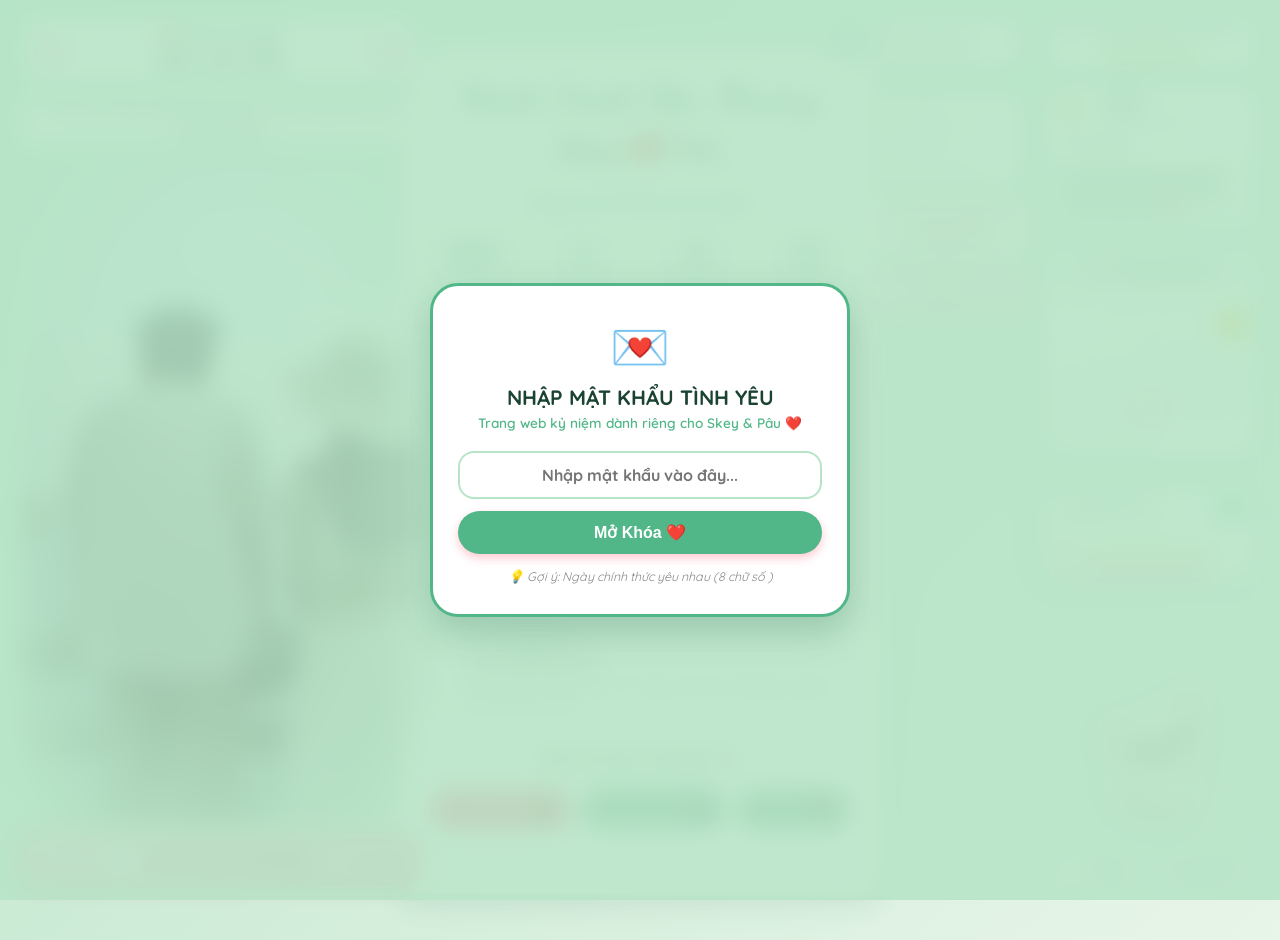
==== commit fd1535a9: "update" ====
--- a/public/index.html
+++ b/public/index.html
@@ -1,89 +1,1087 @@
 <!DOCTYPE html>
-<html>
-  <head>
-    <meta charset="utf-8">
-    <meta name="viewport" content="width=device-width, initial-scale=1">
-    <title>Welcome to Firebase Hosting</title>
-
-    <!-- update the version number as needed -->
-    <script defer src="/__/firebase/12.19.0/firebase-app-compat.js"></script>
-    <!-- include only the Firebase features as you need -->
-    <script defer src="/__/firebase/12.19.0/firebase-auth-compat.js"></script>
-    <script defer src="/__/firebase/12.19.0/firebase-database-compat.js"></script>
-    <script defer src="/__/firebase/12.19.0/firebase-firestore-compat.js"></script>
-    <script defer src="/__/firebase/12.19.0/firebase-functions-compat.js"></script>
-    <script defer src="/__/firebase/12.19.0/firebase-messaging-compat.js"></script>
-    <script defer src="/__/firebase/12.19.0/firebase-storage-compat.js"></script>
-    <script defer src="/__/firebase/12.19.0/firebase-analytics-compat.js"></script>
-    <script defer src="/__/firebase/12.19.0/firebase-remote-config-compat.js"></script>
-    <script defer src="/__/firebase/12.19.0/firebase-performance-compat.js"></script>
-    <!-- 
-      initialize the SDK after all desired features are loaded, set useEmulator to false
-      to avoid connecting the SDK to running emulators.
-    -->
-    <script defer src="/__/firebase/init.js?useEmulator=true"></script>
-
-    <style media="screen">
-      body { background: #ECEFF1; color: rgba(0,0,0,0.87); font-family: Roboto, Helvetica, Arial, sans-serif; margin: 0; padding: 0; }
-      #message { background: white; max-width: 360px; margin: 100px auto 16px; padding: 32px 24px; border-radius: 3px; }
-      #message h2 { color: #ffa100; font-weight: bold; font-size: 16px; margin: 0 0 8px; }
-      #message h1 { font-size: 22px; font-weight: 300; color: rgba(0,0,0,0.6); margin: 0 0 16px;}
-      #message p { line-height: 140%; margin: 16px 0 24px; font-size: 14px; }
-      #message a { display: block; text-align: center; background: #039be5; text-transform: uppercase; text-decoration: none; color: white; padding: 16px; border-radius: 4px; }
-      #message, #message a { box-shadow: 0 1px 3px rgba(0,0,0,0.12), 0 1px 2px rgba(0,0,0,0.24); }
-      #load { color: rgba(0,0,0,0.4); text-align: center; font-size: 13px; }
-      @media (max-width: 600px) {
-        body, #message { margin-top: 0; background: white; box-shadow: none; }
-        body { border-top: 16px solid #ffa100; }
-      }
-    </style>
-  </head>
-  <body>
-    <div id="message">
-      <h2>Welcome</h2>
-      <h1>Firebase Hosting Setup Complete</h1>
-      <p>You're seeing this because you've successfully setup Firebase Hosting. Now it's time to go build something extraordinary!</p>
-      <a target="_blank" href="https://firebase.google.com/docs/hosting/">Open Hosting Documentation</a>
-    </div>
-    <p id="load">Firebase SDK Loading&hellip;</p>
-
-    <script>
-      document.addEventListener('DOMContentLoaded', function() {
-        const loadEl = document.querySelector('#load');
-        // // 🔥🔥🔥🔥🔥🔥🔥🔥🔥🔥🔥🔥🔥🔥🔥🔥🔥🔥🔥🔥🔥🔥🔥🔥🔥🔥🔥🔥🔥🔥🔥
-        // // The Firebase SDK is initialized and available here!
-        //
-        // firebase.auth().onAuthStateChanged(user => { });
-        // firebase.database().ref('/path/to/ref').on('value', snapshot => { });
-        // firebase.firestore().doc('/foo/bar').get().then(() => { });
-        // firebase.functions().httpsCallable('yourFunction')().then(() => { });
-        // firebase.messaging().requestPermission().then(() => { });
-        // firebase.storage().ref('/path/to/ref').getDownloadURL().then(() => { });
-        // firebase.analytics(); // call to activate
-        // firebase.analytics().logEvent('tutorial_completed');
-        // firebase.performance(); // call to activate
-        //
-        // // 🔥🔥🔥🔥🔥🔥🔥🔥🔥🔥🔥🔥🔥🔥🔥🔥🔥🔥🔥🔥🔥🔥🔥🔥🔥🔥🔥🔥🔥🔥🔥
-
-        try {
-          let app = firebase.app();
-          let features = [
-            'auth', 
-            'database', 
-            'firestore',
-            'functions',
-            'messaging', 
-            'storage', 
-            'analytics', 
-            'remoteConfig',
-            'performance',
-          ].filter(feature => typeof app[feature] === 'function');
-          loadEl.textContent = `Firebase SDK loaded with ${features.join(', ')}`;
-        } catch (e) {
-          console.error(e);
-          loadEl.textContent = 'Error loading the Firebase SDK, check the console.';
-        }
-      });
-    </script>
-  </body>
+<html lang="vi">
+
+<head>
+    <meta charset="UTF-8">
+    <meta name="viewport" content="width=device-width, initial-scale=1.0">
+    <title>Skey & Pâu ❤️ Hành Trình Popo</title>
+    <link rel="stylesheet" href="css/style.css">
+    <link rel="stylesheet" href="css/watch-together.css">
+    <link
+        href="https://fonts.googleapis.com/css2?family=Dancing+Script:wght@700&family=Quicksand:wght@400;600;700&display=swap"
+        rel="stylesheet">
+</head>
+
+<body>
+    <!-- MÀN HÌNH BẢO VỆ MẬT KHẨU & CHỌN VAI TRÒ -->
+    <div id="passLockOverlay" class="pass-lock-overlay">
+        <div class="pass-lock-card">
+
+            <!-- BƯỚC 1: NHẬP MẬT KHẨU -->
+            <div id="passStep">
+                <div class="pass-lock-icon">💌</div>
+                <h3>NHẬP MẬT KHẨU TÌNH YÊU</h3>
+                <p class="pass-lock-subtitle">Trang web kỷ niệm dành riêng cho Skey & Pâu ❤️</p>
+
+                <div class="pass-input-group">
+                    <input type="password" id="sitePasswordInput" placeholder="Nhập mật khẩu vào đây..."
+                        onkeypress="handlePassEnter(event)">
+                    <button class="modal-btn pass-unlock-btn" onclick="checkSitePassword()">Mở Khóa ❤️</button>
+                </div>
+                <div id="passErrorMsg" class="pass-error-msg hidden"></div>
+                <p class="pass-hint">💡 Gợi ý: Ngày chính thức yêu nhau (8 chữ số )</p>
+            </div>
+
+            <!-- BƯỚC 2: BẠN LÀ SKEY HAY PÂU? -->
+            <div id="roleStep" class="hidden">
+                <h3 class="role-title">Bạn là Skey hay Pâu? 💕</h3>
+                <p class="role-subtitle">Bấm vào nhân vật của bạn để vào trang web nhé!</p>
+
+                <div class="role-options-container">
+                    <!-- Con Chó - Skey -->
+                    <div class="role-card" onclick="selectUserRole('Skey')">
+                        <div class="role-icon">🐶</div>
+                        <div class="role-name">Skey</div>
+                    </div>
+
+                    <!-- Con Mèo - Pâu -->
+                    <div class="role-card" onclick="selectUserRole('Pâu')">
+                        <div class="role-icon">🐱</div>
+                        <div class="role-name">Pâu</div>
+                    </div>
+                </div>
+            </div>
+
+        </div>
+    </div>
+    <!-- Canvas pháo hoa khi chiến thắng -->
+    <canvas id="fireworksCanvas" class="fireworks-canvas"></canvas>
+
+    <!-- Trình phát nhạc nền -->
+    <audio id="bgMusic">
+        <source id="musicSource" src="assets/audio/music1.mp3" type="audio/mpeg">
+    </audio>
+
+    <!-- KHUNG ĐỒNG HỒ & PHÁT NHẠC & THỜI TIẾT & GAME MENU Ở GÓC BÊN PHẢI -->
+    <!-- 🟢 CỤM WIDGETS GÓC TRÊN BÊN PHẢI (CHIA 2 CỘT ĐỘC LẬP) 🔴 -->
+    <div class="top-header-widgets">
+
+        <!-- CỘT 1 (BÊN TRÁI): NÚT CÀI ĐẶT, GÓC GAME, TRẠNG THÁI & THIỆP -->
+        <div class="header-left-col">
+            <div class="header-tools-row">
+                <button class="settings-gear-btn" onclick="openSettingsModal()" title="Tùy chỉnh giao diện">⚙️</button>
+                <div class="game-menu-dropdown">
+                    <button class="game-menu-btn">🎮 Góc Game <span class="dropdown-arrow">▼</span></button>
+                    <div class="game-menu-list">
+                        <div class="game-menu-item" onclick="openGameXOModal()">
+                            <span class="game-item-icon">❌⭕</span>
+                            <div class="game-item-text">
+                                <div class="game-item-title">Cờ Caro</div>
+                                <div class="game-item-desc">Đấu Caro icon hoa lá 10x10</div>
+                            </div>
+                        </div>
+                        <div class="game-menu-item" onclick="openWordGameModal()">
+                            <span class="game-item-icon">🔤</span>
+                            <div class="game-item-text">
+                                <div class="game-item-title">Nối Từ</div>
+                                <div class="game-item-desc">Thử thách 15s • Đúng 2 từ</div>
+                            </div>
+                        </div>
+                    </div>
+                </div>
+            </div>
+
+            <!-- Khung Trạng Thái Online/Offline -->
+            <div class="user-status-widget">
+                <div id="statusPau" class="status-item offline">
+                    <span class="status-icon">🐱</span>
+                    <span>Pâu<span class="status-text">đang offline</span><small class="status-last-seen" hidden></small></span>
+                </div>
+                <div id="statusSkey" class="status-item offline">
+                    <span class="status-icon">🐶</span>
+                    <span>Skey<span class="status-text">đang offline</span><small class="status-last-seen" hidden></small></span>
+                </div>
+            </div>
+
+            <!-- Nút Thiệp Tình Yêu -->
+            <button class="watch-open-btn" id="watchOpen" type="button">▶ Xem YouTube cùng nhau</button>
+            <div class="card-widget-btn" onclick="openCardModal()" title="Mở Thiệp Tình Yêu">
+                <span class="card-btn-icon">💌</span>
+                <span class="card-btn-text">Thiệp Tình Yêu</span>
+            </div>
+        </div>
+
+        <!-- CỘT 2 (BÊN PHẢI): ÂM NHẠC, THỜI TIẾT & LỊCH THÁNG -->
+        <div class="header-right-col">
+            <!-- 1. Trình phát nhạc -->
+            <div class="music-player-widget">
+                <div id="songTitle" class="song-title">🎵 1. Yêu em rất nhiều - Hoàng Tôn</div>
+                <div class="music-controls">
+                    <button class="music-mini-btn" onclick="prevSong()" title="Bài trước">⏮️</button>
+                    <button id="musicToggleBtn" class="music-mini-btn play-btn" onclick="toggleMusic()"
+                        title="Bật/Tắt">▶️</button>
+                    <button class="music-mini-btn" onclick="nextSong()" title="Bài tiếp">⏭️</button>
+                </div>
+            </div>
+
+            <!-- 2. Khung thời tiết -->
+            <div class="weather-widget">
+                <div class="weather-header">
+                    <span id="weatherIcon">🌤️</span>
+                    <div class="weather-info">
+                        <div id="weatherTemp" class="weather-temp">--°C</div>
+                        <div id="weatherStatus" class="weather-status">Đang tải thời tiết...</div>
+                    </div>
+                </div>
+                <div id="weatherLocation" class="weather-location">📍 Hải Phòng</div>
+                <div id="weatherCareMessage" class="weather-care-message">
+                    "Skey & Pâu nhớ giữ gìn sức khỏe và luôn vui vẻ nhé! 💕"
+                </div>
+            </div>
+
+            <!-- 3. Bảng lịch tháng -->
+            <div class="month-calendar-widget">
+                <div class="calendar-header">
+                    <button class="cal-nav-btn" onclick="prevCalendarMonth()" title="Tháng trước">◀</button>
+                    <div class="cal-title-box">
+                        <span class="cal-icon">🗓️</span>
+                        <span id="calMonthTitle" class="cal-month-title">Tháng 9/2026</span>
+                    </div>
+                    <button class="cal-nav-btn" onclick="nextCalendarMonth()" title="Tháng sau">▶</button>
+                </div>
+                <div class="calendar-body">
+                    <div class="cal-weekdays">
+                        <span>T2</span><span>T3</span><span>T4</span><span>T5</span><span>T6</span><span>T7</span><span>CN</span>
+                    </div>
+                    <div id="calDaysGrid" class="cal-days-grid"></div>
+                </div>
+            </div>
+        </div>
+
+    </div>
+
+    <!-- BỐ CỤC CHÍNH -->
+    <div class="main-layout">
+
+        <!-- CỘT BÊN TRÁI -->
+        <div class="left-section">
+            <!-- 1. Đồng hồ ngày giờ + Icon hoa đổi màu 2 bên -->
+            <div class="left-clock-widget">
+                <span id="flowerLeft" class="flower-icon" onclick="changeFlower('left')"
+                    title="Bấm để đổi hoa!">🌸</span>
+                <div class="clock-content">
+                    <div id="clockDate" class="clock-date-text">📅 --/--/----</div>
+                    <div id="clockTime" class="clock-time-text">--:--:--</div>
+                </div>
+                <span id="flowerRight" class="flower-icon" onclick="changeFlower('right')"
+                    title="Bấm để đổi hoa!">🌸</span>
+            </div>
+
+            <!-- 2. Thông điệp tình yêu -->
+            <div id="loveQuote" class="love-quote">"Tình yêu không phải là nhìn nhau, mà là cùng nhau nhìn về một
+                hướng."</div>
+
+            <!-- 3. Khung ảnh kỷ niệm mờ viền -->
+            <div class="photo-wrapper">
+                <img id="slideshowImg" src="assets/images/photo1.jpg" alt="Ảnh kỷ niệm Skey & Pâu">
+            </div>
+
+            <!-- 4. Bao thư màu hồng - Góc tâm tình -->
+            <div class="envelope-section">
+                <div id="envelopeChatBubble" class="envelope-chat-bubble hidden" role="status" aria-live="polite"></div>
+                <section id="envelopeChatPanel" class="envelope-chat-panel hidden"
+                    aria-label="Hộp hội thoại Góc tâm tình">
+                    <div class="envelope-chat-panel-header">
+                        <div class="envelope-chat-partner">
+                            <span class="envelope-chat-avatar">💌</span>
+                            <input id="chatPartnerNickname" class="chat-partner-nickname" type="text" maxlength="30"
+                                aria-label="Biệt danh của đối phương" onblur="saveChatPartnerNickname()"
+                                onkeydown="handleChatNicknameKeydown(event)">
+                        </div>
+                        <button class="envelope-chat-close" type="button" onclick="closeEnvelopeChat()"
+                            aria-label="Đóng hộp hội thoại">×</button>
+                    </div>
+                    <div id="envelopeChatHistory" class="envelope-chat-history" aria-live="polite"></div>
+                    <div class="envelope-chat-composer">
+                        <textarea id="envelopeText" maxlength="1000" placeholder="Nhập tin nhắn..."
+                            onkeydown="handleEnvelopeChatKeydown(event)"></textarea>
+                        <button class="envelope-chat-send" type="button" onclick="sendEnvelopeMessage()"
+                            aria-label="Gửi tin nhắn">➤</button>
+                    </div>
+                </section>
+                <div class="envelope-card" role="button" tabindex="0" onclick="toggleEnvelopeChat()"
+                    onkeydown="handleEnvelopeWidgetKeydown(event)">
+                    <span class="envelope-icon">✉️</span>
+                    <span class="envelope-title">Góc Tâm Tình Mỗi Ngày 💌</span>
+                    <div id="envelopeBadge" class="envelope-badge hidden">1</div>
+                </div>
+            </div>
+        </div>
+
+        <!-- KHUNG NỘI DUNG CHÍNH (NẰM CHÍNH GIỮA) -->
+        <div class="container">
+            <header>
+                <h1 class="title">Hành Trình Yêu Thương</h1>
+                <div class="couple-names">
+                    <span id="name1">Skey</span>
+                    <span class="heart">❤️</span>
+                    <span id="name2">Pâu</span>
+                </div>
+            </header>
+
+            <!-- Bộ đếm ngày yêu nhau -->
+            <section class="counter-section">
+                <h2>Skey & Pâu đã bên nhau được:</h2>
+                <div id="timer" class="timer-box">
+                    <div class="time-card"><span id="days">0</span>
+                        <p>Ngày</p>
+                    </div>
+                    <div class="time-card"><span id="hours">0</span>
+                        <p>Giờ</p>
+                    </div>
+                    <div class="time-card"><span id="minutes">0</span>
+                        <p>Phút</p>
+                    </div>
+                    <div class="time-card"><span id="seconds">0</span>
+                        <p>Giây</p>
+                    </div>
+                </div>
+            </section>
+
+            <!-- Dòng thời gian kỷ niệm -->
+            <section class="timeline-section">
+                <h2>Cột Mốc Kỷ Niệm 📸</h2>
+                <p class="timeline-hint">💡 Bấm vào từng mốc để mở Khung Nhật Ký nhé!</p>
+                <div class="timeline" id="timelineList">
+                    <div class="timeline-item" onclick="openDiary('16/03/2021', 'Ngày Chính Thức Yêu Nhau')">
+                        <div class="date">16/03/2021 📖</div>
+                        <div class="content">
+                            <h3>Ngày Chính Thức Yêu Nhau</h3>
+                            <p>Mốc thời gian đặc biệt khởi đầu cho hành trình tình yêu ngọt ngào của Skey và Pâu.</p>
+                        </div>
+                    </div>
+
+                    <div class="timeline-item" onclick="openDiary('30/04 - 02/05/2026', 'Du lịch Cát Bà')">
+                        <div class="date">30/04 - 02/05/2026 📖</div>
+                        <div class="content">
+                            <h3>Du Lịch Cát Bà 🏝️</h3>
+                            <p>Chuyến đi vi vu biển đảo tuyệt đẹp cùng nhau, lưu giữ ngàn khoảnh khắc đẹp.</p>
+                        </div>
+                    </div>
+
+                    <div class="timeline-item" onclick="openDiary('15 - 16/08/2026', 'Du lịch Đồ Sơn')">
+                        <div class="date">15 - 16/08/2026 📖</div>
+                        <div class="content">
+                            <h3>Du Lịch Đồ Sơn 🌊</h3>
+                            <p>Kỳ nghỉ đong đầy niềm vui, tiếng cười và những phút giây bình yên bên nhau.</p>
+                        </div>
+                    </div>
+                </div>
+            </section>
+
+            <!-- Tương tác: Kỉ Niệm Mới & Thả tim -->
+            <section class="interactive-section">
+                <h2>Gửi Lời Yêu Thương 💌</h2>
+                <button class="btn memory-btn" onclick="openAddMemoryModal()">Kỉ Niệm Mới 📸</button>
+                <a class="btn memory-corner-btn" href="memory-corner.html">Góc Kỷ Niệm 📷</a>
+                <button class="btn heart-btn" onclick="createHeartEffect()">Thả Tim ❤️</button>
+            </section>
+        </div>
+    </div>
+
+    <!-- MODAL THÊM KỶ NIỆM MỚI -->
+    <div id="addMemoryModal" class="modal hidden">
+        <div class="modal-content memory-modal-content">
+            <span class="close-btn" onclick="closeAddMemoryModal()">&times;</span>
+            <h3 class="modal-section-title">📸 THÊM KỶ NIỆM MỚI</h3>
+            <p class="modal-subtitle">Lưu giữ thêm những khoảnh khắc tuyệt vời của Skey & Pâu</p>
+
+            <div class="memory-form-box">
+                <div class="form-group">
+                    <label>📅 Thời gian / Ngày kỷ niệm:</label>
+                    <input type="text" id="memoryDateInput" placeholder="Ví dụ: 20/10/2026 hoặc Ngày đặc biệt">
+                </div>
+                <div class="form-group">
+                    <label>✨ Tiêu đề cột mốc:</label>
+                    <input type="text" id="memoryTitleInput" placeholder="Ví dụ: Đi xem phim cùng nhau, Đi ăn tối...">
+                </div>
+                <div class="form-group">
+                    <label>📝 Cảm xúc & Kỷ niệm gửi gắm:</label>
+                    <textarea id="memoryContentInput" placeholder="Viết vài dòng cảm xúc ngọt ngào ở đây..."></textarea>
+                </div>
+                <button class="btn modal-btn" onclick="saveNewMemory()">Lưu Kỷ Niệm ❤️</button>
+            </div>
+        </div>
+    </div>
+
+    <!-- KHUNG NHẬT KÝ KỶ NIỆM (RỘNG TO BẰNG GIAO DIỆN GAME - 1000PX) -->
+    <div id="diaryModal" class="modal hidden">
+        <div class="modal-content large-diary-modal">
+            <span class="close-btn" onclick="closeDiary()">&times;</span>
+            <div class="diary-modal-header">
+                <h3 id="diaryTitle">📖 CẢM XÚC & KỶ NIỆM CỦA SKEY VÀ PÂU</h3>
+                <p id="diaryDate" class="diary-subtitle"></p>
+            </div>
+
+            <!-- Danh sách nhật ký hiển thị các thẻ cảm xúc rõ ràng -->
+            <div id="diaryList" class="diary-large-list"></div>
+
+            <!-- Khung nhập nhật ký mới -->
+            <div class="diary-input-box">
+                <div class="author-selector-row">
+                    <label>Gửi từ:</label>
+                    <select id="diaryAuthorSelect">
+                        <option value="Skey & Pâu">Skey & Pâu ❤️</option>
+                        <option value="Skey">Skey 👦</option>
+                        <option value="Pâu">Pâu 👧</option>
+                    </select>
+                </div>
+                <textarea id="diaryText"
+                    placeholder="Nhập thêm cảm xúc & kỷ niệm đáng nhớ của hai bạn vào đây..."></textarea>
+                <button class="btn save-diary-btn" onclick="saveDiaryEntry()">Lưu Cảm Xúc & Kỷ Niệm 📝</button>
+            </div>
+        </div>
+    </div>
+
+    <!-- MODAL ĐẶT TÊN CÚN XINH XẮN -->
+    <div id="petNameModal" class="modal hidden">
+        <div class="pet-name-modal-content">
+            <span class="close-btn" onclick="closePetNameModal()">&times;</span>
+            <div class="pet-name-header">
+                <h3>🐶 ĐẶT TÊN BÉ CÚN 🐾</h3>
+            </div>
+            <p class="pet-name-hint">
+                Hãy chọn một cái tên thật xinh xắn cho bé cún của Skey & Pâu nhé!<br>
+                <small>⚠️ Lưu ý: Tên chỉ đặt 1 lần duy nhất và không thể đổi lại</small>
+            </p>
+            <div class="pet-name-input-box">
+                <input type="text" id="petNameInput" placeholder="Nhập tên bé cún (VD: Mây, Bơ, Cún...)" maxlength="15">
+                <button class="modal-btn" onclick="savePetName()">Xác Nhận Đặt Tên ❤️</button>
+            </div>
+        </div>
+    </div>
+
+    <!-- KHUNG TỦ ĐỒ CỦA CÚN (LEVEL 4 -> 10) -->
+    <div id="closetModal" class="modal hidden">
+        <div class="closet-modal-content">
+            <span class="close-btn" onclick="closeCloset()">&times;</span>
+            <h3>👕 TỦ ĐỒ CỦA BÉ CÚN 🐾</h3>
+            <p class="closet-hint">Mở khóa trang phục mới khi lên Level (Level 4 ➔ 10)</p>
+
+            <div class="outfit-grid">
+                <!-- Bộ 1 (Lv 4) -->
+                <div id="outfitCard1" class="outfit-card locked" onclick="selectOutfit(1)">
+                    <div class="outfit-img-box">
+                        <img src="assets/images/dog-outfit1.png" alt="Bộ 1">
+                        <span class="lock-icon">🔒</span>
+                    </div>
+                    <p>Bộ Xinh Xắn (Lv 4)</p>
+                </div>
+
+                <!-- Bộ 2 (Lv 5) -->
+                <div id="outfitCard2" class="outfit-card locked" onclick="selectOutfit(2)">
+                    <div class="outfit-img-box">
+                        <img src="assets/images/dog-outfit2.png" alt="Bộ 2">
+                        <span class="lock-icon">🔒</span>
+                    </div>
+                    <p>Bộ Dễ Thương (Lv 5)</p>
+                </div>
+
+                <!-- Bộ 3 (Lv 6) -->
+                <div id="outfitCard3" class="outfit-card locked" onclick="selectOutfit(3)">
+                    <div class="outfit-img-box">
+                        <img src="assets/images/dog-outfit3.png" alt="Bộ 3">
+                        <span class="lock-icon">🔒</span>
+                    </div>
+                    <p>Bộ Quý Phái (Lv 6)</p>
+                </div>
+
+                <!-- Bộ 4 (Lv 7) -->
+                <div id="outfitCard4" class="outfit-card locked" onclick="selectOutfit(4)">
+                    <div class="outfit-img-box">
+                        <img src="assets/images/dog-outfit4.png" alt="Bộ 4">
+                        <span class="lock-icon">🔒</span>
+                    </div>
+                    <p>Bộ Hoàng Gia (Lv 7)</p>
+                </div>
+
+                <!-- Bộ 5 (Lv 8) -->
+                <div id="outfitCard5" class="outfit-card locked" onclick="selectOutfit(5)">
+                    <div class="outfit-img-box">
+                        <img src="assets/images/dog-outfit5.png" alt="Bộ 5">
+                        <span class="lock-icon">🔒</span>
+                    </div>
+                    <p>Bộ Tinh Tế (Lv 8)</p>
+                </div>
+
+                <!-- Bộ 6 (Lv 9) -->
+                <div id="outfitCard6" class="outfit-card locked" onclick="selectOutfit(6)">
+                    <div class="outfit-img-box">
+                        <img src="assets/images/dog-outfit6.png" alt="Bộ 6">
+                        <span class="lock-icon">🔒</span>
+                    </div>
+                    <p>Bộ Lộng Lẫy (Lv 9)</p>
+                </div>
+
+                <!-- Bộ 7 (Lv 10) -->
+                <div id="outfitCard7" class="outfit-card locked" onclick="selectOutfit(7)">
+                    <div class="outfit-img-box">
+                        <img src="assets/images/dog-outfit7.png" alt="Bộ 7">
+                        <span class="lock-icon">🔒</span>
+                    </div>
+                    <p>Bộ Thần Thoại (Lv 10)</p>
+                </div>
+            </div>
+
+            <button class="btn" onclick="removeOutfit()" style="margin-top: 15px;">Mặc Đồ Mặc Định</button>
+        </div>
+    </div>
+
+    <!-- MODAL GAME CARO -->
+    <div id="gameXOModal" class="modal hidden">
+        <div class="game-xo-modal-content">
+            <span class="close-btn" onclick="closeGameXOModal()">&times;</span>
+            <div class="game-modal-header">
+                <h3>❌⭕ CỜ CARO ❌⭕</h3>
+                <p class="game-modal-subtitle">Bàn đấu 10x10 rộng rãi - Thả cảm xúc & Lịch sử trận đấu</p>
+                <button id="inviteXoGameBtn" class="game-invite-btn" onclick="sendGameInvitation('xo')">💌 Mời người ấy
+                    chơi</button>
+            </div>
+
+            <div class="game-xo-layout">
+                <!-- BÊN TRÁI: NGƯỜI CHƠI 1 (SKEY) + KHUNG THẢ CẢM XÚC -->
+                <div class="player-panel left-panel">
+                    <div class="player-panel-header">
+                        <span class="p-badge p1-badge">P1</span>
+                        <h4>Skey (Người chơi 1)</h4>
+                    </div>
+
+                    <!-- Khung Chọn Icon P1 -->
+                    <div id="p1IconSelectBox" class="icon-select-box">
+                        <p class="select-label">Chọn quân cờ — icon này sẽ thay cho X/O:</p>
+                        <div class="icon-palette" id="p1IconPalette"></div>
+                    </div>
+
+                    <!-- Khung Thả Cảm Xúc P1 -->
+                    <div id="p1ReactionBox" class="player-reaction-box hidden">
+                        <div class="selected-icon-display">
+                            Icon Skey: <span id="p1SelectedIconDisplay" class="chosen-icon-symbol">--</span>
+                        </div>
+                        <div class="reaction-title">✨ Thả Cảm Xúc Vui Nhộn ✨</div>
+                        <div class="reaction-hint">Bấm icon để thả cảm xúc bay lên màn hình:</div>
+                        <div class="reaction-grid">
+                            <button class="reaction-btn" onclick="spawnGameFloatingEmoji('❤️')">❤️</button>
+                            <button class="reaction-btn" onclick="spawnGameFloatingEmoji('💖')">💖</button>
+                            <button class="reaction-btn" onclick="spawnGameFloatingEmoji('😂')">😂</button>
+                            <button class="reaction-btn" onclick="spawnGameFloatingEmoji('😭')">😭</button>
+                            <button class="reaction-btn" onclick="spawnGameFloatingEmoji('👏')">👏</button>
+                            <button class="reaction-btn" onclick="spawnGameFloatingEmoji('🎉')">🎉</button>
+                            <button class="reaction-btn" onclick="spawnGameFloatingEmoji('🔥')">🔥</button>
+                            <button class="reaction-btn" onclick="spawnGameFloatingEmoji('💩')">💩</button>
+                            <button class="reaction-btn" onclick="spawnGameFloatingEmoji('🌸')">🌸</button>
+                            <button class="reaction-btn" onclick="spawnGameFloatingEmoji('💣')">💣</button>
+                            <button class="reaction-btn" onclick="spawnGameFloatingEmoji('🌟')">🌟</button>
+                            <button class="reaction-btn" onclick="spawnGameFloatingEmoji('👻')">👻</button>
+                            <button class="reaction-btn" onclick="spawnGameFloatingEmoji('🥰')">🥰</button>
+                            <button class="reaction-btn" onclick="spawnGameFloatingEmoji('🥳')">🥳</button>
+                            <button class="reaction-btn" onclick="spawnGameFloatingEmoji('😜')">😜</button>
+                            <button class="reaction-btn" onclick="spawnGameFloatingEmoji('💪')">💪</button>
+                        </div>
+                    </div>
+                </div>
+
+                <!-- Ở GIỮA: BẢNG TỶ SỐ VÀ BẢNG GAME XO -->
+                <div class="game-center-panel">
+                    <!-- Bảng tỷ số -->
+                    <div class="scoreboard-card">
+                        <div class="score-player score-p1-box">
+                            <span id="scoreP1Icon" class="player-score-icon">👤</span>
+                            <span class="score-name">Skey</span>
+                            <span id="scoreP1Val" class="score-number">0</span>
+                        </div>
+                        <div class="score-vs-badge">VS</div>
+                        <div class="score-player score-p2-box">
+                            <span id="scoreP2Val" class="score-number">0</span>
+                            <span class="score-name">Pâu</span>
+                            <span id="scoreP2Icon" class="player-score-icon">👤</span>
+                        </div>
+                    </div>
+
+                    <!-- Trạng thái lượt đi -->
+                    <div id="gameTurnStatus" class="turn-status-bar">
+                        ⚠️ Vui lòng chọn Icon cho cả 2 người chơi để bắt đầu!
+                    </div>
+
+                    <!-- Bảng Grid 10x10 -->
+                    <div id="xoGridBoard" class="xo-grid-board"></div>
+
+                    <!-- Nút điều khiển -->
+                    <div class="game-control-btns">
+                        <button class="btn control-btn" onclick="resetXOGame(false)">🔄 Ván Mới</button>
+                        <button class="btn control-btn reselect-btn" onclick="resetXOGame(true)">🎨 Đổi Icon</button>
+                        <button class="btn control-btn history-btn" onclick="toggleXOHistory()">📜 Lịch Sử</button>
+                        <button class="btn control-btn reset-score-btn" onclick="resetXOScore()">🗑️ Reset Tỷ
+                            Số</button>
+                    </div>
+
+                    <!-- Lịch sử trận đấu XO -->
+                    <div id="xoHistoryBox" class="game-history-box hidden">
+                        <h4>📜 Lịch Sử Đấu Caro Skey & Pâu</h4>
+                        <div id="xoHistoryList" class="history-list"></div>
+                    </div>
+                </div>
+
+                <!-- BÊN PHẢI: NGƯỜI CHƠI 2 (PÂU) + KHUNG CHAT TRÒ CHUYỆN -->
+                <div class="player-panel right-panel">
+                    <div class="player-panel-header">
+                        <span class="p-badge p2-badge">P2</span>
+                        <h4>Pâu (Người chơi 2)</h4>
+                    </div>
+
+                    <!-- Khung Chọn Icon P2 -->
+                    <div id="p2IconSelectBox" class="icon-select-box">
+                        <p class="select-label">Chọn quân cờ — icon này sẽ thay cho X/O:</p>
+                        <div class="icon-palette" id="p2IconPalette"></div>
+                    </div>
+
+                    <!-- Khung Chat Trò Chuyện Chung -->
+                    <div id="p2ChatBox" class="player-chat-box hidden">
+                        <div class="selected-icon-display">
+                            💬 Chat chung của ván Caro
+                        </div>
+                        <div class="chat-messages-container" id="p2ChatMessages">
+                            <div class="system-chat-msg">💬 Trò chuyện cùng nhau khi chơi</div>
+                        </div>
+                        <div class="chat-input-row">
+                            <input type="text" id="p2InputMsg" placeholder="Nhập tin nhắn..."
+                                onkeypress="handleP2ChatEnter(event)">
+                            <button class="chat-send-btn p2-send-btn" onclick="sendP2Chat()">Gửi 💬</button>
+                        </div>
+                    </div>
+                </div>
+            </div>
+        </div>
+    </div>
+
+    <!-- MODAL HỎI CHƠI LẠI SAU KHI THẮNG CARO -->
+    <div id="xoRematchModal" class="modal hidden">
+        <div class="xo-rematch-modal-content" role="dialog" aria-modal="true" aria-labelledby="xoRematchTitle">
+            <div class="xo-rematch-icon">🏆</div>
+            <h3 id="xoRematchTitle">Chúc mừng người chiến thắng!</h3>
+            <p id="xoRematchMessage">Bạn có muốn chơi lại không?</p>
+            <div id="xoRematchActions" class="xo-rematch-actions">
+                <button id="xoRematchYesBtn" type="button" class="btn xo-rematch-yes-btn"
+                    onclick="respondXORematch(true)">Có, chơi lại ✨</button>
+                <button id="xoRematchNoBtn" type="button" class="btn xo-rematch-no-btn"
+                    onclick="respondXORematch(false)">Không, kết thúc</button>
+            </div>
+            <button id="xoRematchDismissBtn" type="button" class="btn xo-rematch-dismiss-btn hidden"
+                onclick="dismissXORematchNotice()">Đã hiểu</button>
+            <div id="xoRematchVoteStatus" class="xo-rematch-vote-status" aria-live="polite"></div>
+        </div>
+    </div>
+
+    <!-- MODAL GAME NỐI TỪ -->
+    <div id="gameWordModal" class="modal hidden">
+        <div class="game-word-modal-content">
+            <span class="close-btn" onclick="closeWordGameModal()">&times;</span>
+            <div class="game-modal-header">
+                <h3>🔤 GAME NỐI TỪ 🔤</h3>
+                <p class="game-modal-subtitle">15 giây/lượt • Đúng 2 từ • Chọn từ khởi đầu rồi bấm Bắt Đầu!</p>
+                <button id="inviteWordGameBtn" class="game-invite-btn" onclick="sendGameInvitation('word')">💌 Mời người
+                    ấy chơi</button>
+            </div>
+
+            <!-- Bảng tỷ số Word Chain -->
+            <div class="word-scoreboard">
+                <div class="score-player score-p1-box">
+                    <span class="player-score-icon">👦</span>
+                    <span class="score-name">Skey</span>
+                    <span id="wordP1Score" class="score-number">0</span>
+                </div>
+                <div class="score-vs-badge">VS</div>
+                <div class="score-player score-p2-box">
+                    <span id="wordP2Score" class="score-number">0</span>
+                    <span class="score-name">Pâu</span>
+                    <span class="player-score-icon">👧</span>
+                </div>
+            </div>
+
+            <!-- Bước 1: Chọn từ khởi đầu trước khi bắt đầu -->
+            <div id="wordStartSetupCard" class="word-start-setup-card">
+                <div id="wordStartLabel" class="chain-label">📌 Nhập/Chọn cụm từ (2 tiếng) để khởi đầu ván chơi:</div>
+                <div class="start-input-row">
+                    <input type="text" id="startWordInput" placeholder="Ví dụ: Yêu thương, Bình yên..."
+                        value="Yêu thương">
+                    <button id="startWordGameBtn" class="btn start-game-btn" onclick="confirmStartWordGame()">Bắt Đầu
+                        ⏱️</button>
+                </div>
+                <p id="wordStartHint" class="word-rule-hint">💡 Khi bấm "Bắt Đầu ⏱️", đồng hồ 15 giây mới chính thức
+                    tính giờ!</p>
+            </div>
+
+            <!-- Khung Lượt chơi & Đồng hồ 15s (Ẩn khi chưa bấm Bắt đầu) -->
+            <div id="wordActiveGameArea" class="hidden">
+                <div class="word-timer-card">
+                    <div id="wordTurnTitle" class="word-turn-title">🎮 Lượt chơi: Skey</div>
+                    <div class="timer-countdown-row">
+                        <span class="timer-label">⏱️ Thời gian còn lại:</span>
+                        <span id="wordTimerNum" class="timer-seconds-big">15</span>
+                        <span class="timer-unit">giây</span>
+                    </div>
+                    <div class="word-timer-bar-bg">
+                        <div id="wordTimerBar" class="word-timer-bar-fill" style="width: 100%;"></div>
+                    </div>
+                </div>
+
+                <!-- Từ hiện tại cần nối -->
+                <div class="current-chain-card">
+                    <div class="chain-label">Từ cần nối tiếp theo (Bắt đầu bằng tiếng: <strong id="requiredSyllableTag"
+                            class="highlight-syllable">--</strong>):</div>
+                    <div id="lastWordDisplay" class="last-word-bubble">"Yêu thương"</div>
+                </div>
+
+                <!-- Khung Nhập Từ -->
+                <div class="word-input-section">
+                    <p class="word-rule-hint">💡 Quy tắc: Nhập đúng <strong>2 từ</strong> (VD: <i>Thương nhớ</i> ➔
+                        <i>Nhớ nhung</i>)
+                    </p>
+                    <div class="word-input-row">
+                        <input type="text" id="wordInput" placeholder="Nhập từ 2 tiếng vào đây..."
+                            onkeypress="handleWordInputEnter(event)" autocomplete="off">
+                        <button class="modal-btn word-submit-btn" onclick="submitWordChain()">Gửi Từ 🚀</button>
+                    </div>
+                    <div id="wordErrorMsg" class="word-error-msg hidden"></div>
+                </div>
+            </div>
+
+            <!-- Lịch sử các từ đã nối trong ván -->
+            <div class="word-chain-history">
+                <h4>📜 Chuỗi từ đã nối trong ván:</h4>
+                <div id="wordChainList" class="chain-words-container">
+                    <div class="empty-chain-hint">Ván đấu chưa bắt đầu. Nhập từ mở đầu và bấm Bắt Đầu!</div>
+                </div>
+            </div>
+
+            <!-- Nút điều khiển -->
+            <div class="game-control-btns" style="margin-top: 12px;">
+                <button class="btn control-btn" onclick="requestNewWordRound()">🔄 Ván Mới</button>
+                <button class="btn control-btn reset-score-btn" onclick="resetWordScore()">🗑️ Reset Tỷ Số</button>
+                <button class="btn control-btn history-btn" onclick="toggleWordHistory()">📜 Lịch Sử Đấu</button>
+            </div>
+
+            <!-- Bảng Lịch Sử Đấu Word Chain -->
+            <div id="wordHistoryBox" class="game-history-box hidden">
+                <h4>📜 Lịch Sử Thắng Thua Nối Từ</h4>
+                <div id="wordHistoryList" class="history-list"></div>
+            </div>
+        </div>
+    </div>
+
+    <!-- THÔNG BÁO LỜI MỜI CHƠI GAME TỪ NGƯỜI ẤY -->
+    <div id="gameInviteModal" class="modal hidden" role="dialog" aria-modal="true" aria-labelledby="gameInviteTitle">
+        <div class="game-invite-modal-content">
+            <div class="game-invite-icon">🎮💌</div>
+            <h3 id="gameInviteTitle">Bạn có lời mời chơi game!</h3>
+            <p id="gameInviteMessage">Người ấy đang chờ bạn tham gia.</p>
+            <div class="game-invite-actions">
+                <button class="btn game-invite-accept-btn" onclick="acceptGameInvitation()">Đồng ý chơi 💖</button>
+                <button class="btn game-invite-decline-btn" onclick="declineGameInvitation()">Từ chối</button>
+            </div>
+        </div>
+    </div>
+
+    <!-- THÔNG BÁO KHI LỜI MỜI CHƠI GAME BỊ TỪ CHỐI -->
+    <div id="gameInviteDeclinedModal" class="modal hidden" role="dialog" aria-modal="true"
+        aria-labelledby="gameInviteDeclinedTitle">
+        <div class="game-invite-modal-content game-invite-declined-modal-content">
+            <button class="close-btn" type="button" onclick="closeGameInviteDeclinedModal()"
+                aria-label="Đóng thông báo">×</button>
+            <div class="game-invite-icon">🥺🎮</div>
+            <h3 id="gameInviteDeclinedTitle">Lời mời chưa được nhận</h3>
+            <p>Sorry mình bận rồi, hẹn bạn lần sau chơi nhé.</p>
+            <button class="btn game-invite-declined-close-btn" type="button"
+                onclick="closeGameInviteDeclinedModal()">Mình hiểu rồi 💌</button>
+        </div>
+    </div>
+
+    <!-- BÉ CÚN CHIHUAHUA + HỆ THỐNG NUÔI CÚN (GÓC DƯỚI BÊN PHẢI) -->
+    <div class="pet-widget">
+        <!-- Bảng chỉ số to bằng size thanh thời tiết (width: 220px) -->
+        <div class="pet-stats-card">
+            <!-- 1. ĐƯA TÍNH NĂNG ĐẶT TÊN LÊN ĐẦU BẢNG -->
+            <div class="pet-header-info">
+                <span id="petNameDisplay" class="pet-name pet-name-clickable" onclick="promptPetName()"
+                    title="Bấm vào đây để đổi tên cho cún">🐶 Đặt tên cún ✏️</span>
+                <span id="petLevelDisplay" class="pet-level">Lv.1</span>
+            </div>
+
+            <!-- 2. Thanh Level / XP -->
+            <div class="stat-bar-container" title="Kinh nghiệm">
+                <span class="bar-label">XP:</span>
+                <div class="bar-bg">
+                    <div id="xpBar" class="bar-fill xp-fill" style="width: 0%;"></div>
+                </div>
+            </div>
+
+            <!-- 3. Thanh Độ No -->
+            <div class="stat-bar-container" title="Độ no">
+                <span class="bar-label">🍖:</span>
+                <div class="bar-bg">
+                    <div id="fullnessBar" class="bar-fill fullness-fill" style="width: 80%;"></div>
+                </div>
+            </div>
+
+            <!-- 4. Thanh Độ Vui -->
+            <div class="stat-bar-container" title="Độ vui (Thanh cuối cùng)">
+                <span class="bar-label">❤️:</span>
+                <div class="bar-bg">
+                    <div id="happinessBar" class="bar-fill happiness-fill" style="width: 80%;"></div>
+                </div>
+            </div>
+
+            <!-- ❌ KHÔNG CÒN NÚT setNameBtn Ở BÊN DƯỚI NÀY NỮA -->
+        </div>
+        <!-- Khoảng trống cố định dành riêng cho hội thoại của cún -->
+        <div class="pet-bubble-slot">
+            <div id="petBubble" class="pet-bubble hidden">Gâu gâu! Chào Skey & Pâu! 🐶</div>
+        </div>
+
+        <!-- Avatar hình Cún kích thước to (220px) + Lớp Quần Áo đè lên -->
+        <div class="pet-avatar" onclick="petBark()" title="Chạm vào tớ đi!">
+            <img id="petImg" src="assets/images/dog-normal.png" alt="Chihuahua dễ thương">
+            <img id="petOutfitImg" class="pet-outfit-layer hidden" src="" alt="Trang phục cún">
+        </div>
+
+        <!-- Nút điều khiển Chăm sóc & Tủ đồ -->
+        <div class="pet-controls">
+            <button class="pet-btn" onclick="feedPet()">🦴 Cho ăn</button>
+            <button class="pet-btn" onclick="patPet()">🐾 Xoa đầu</button>
+            <button id="closetBtn" class="pet-btn closet-btn hidden" onclick="openCloset()" title="Tủ đồ">👗 Tủ
+                Đồ</button>
+        </div>
+    </div>
+
+    <!-- MODAL BẢNG CÀI ĐẶT GIAO DIỆN -->
+    <div id="settingsModal" class="modal hidden">
+        <div class="modal-content settings-modal-content">
+            <span class="close-btn" onclick="closeSettingsModal()">&times;</span>
+            <div class="settings-modal-header">
+                <h3>⚙️ TÙY CHỈNH GIAO DIỆN ⚙️</h3>
+                <p class="settings-modal-subtitle">Thay đổi màu nền pastel & quản lý 5 ảnh slide tự động</p>
+            </div>
+
+            <!-- 1. CHỌN MÀU NỀN PASTEL -->
+            <div class="settings-section">
+                <h4>🎨 1. Chọn Màu Nền Pastel:</h4>
+                <div class="theme-color-palette">
+                    <button class="theme-color-btn theme-green-btn active" onclick="setSiteTheme('green')">
+                        <span class="color-preview green-preview"></span>
+                        <span class="color-label">Xanh Lá (Mặc định)</span>
+                    </button>
+                    <button class="theme-color-btn theme-pink-btn" onclick="setSiteTheme('pink')">
+                        <span class="color-preview pink-preview"></span>
+                        <span class="color-label">Hồng Pastel</span>
+                    </button>
+                    <button class="theme-color-btn theme-purple-btn" onclick="setSiteTheme('purple')">
+                        <span class="color-preview purple-preview"></span>
+                        <span class="color-label">Tím Pastel</span>
+                    </button>
+                    <button class="theme-color-btn theme-blue-btn" onclick="setSiteTheme('blue')">
+                        <span class="color-preview blue-preview"></span>
+                        <span class="color-label">Xanh Da Trời</span>
+                    </button>
+                    <button class="theme-color-btn theme-orange-btn" onclick="setSiteTheme('orange')">
+                        <span class="color-preview orange-preview"></span>
+                        <span class="color-label">Cam Pastel</span>
+                    </button>
+                </div>
+            </div>
+
+            <!-- 2.QUẢN LÝ 5 ẢNH SLIDE TỰ ĐỘNG -->
+            <div class="settings-section" style="margin-top: 22px;">
+                <h4>🖼️ 2. Quản Lý 5 Ảnh Slide Tự Động:</h4>
+                <p class="settings-hint">Bấm chọn file từ thiết bị để thay thế ảnh từng vị trí:</p>
+
+                <div class="photo-slots-grid">
+                    <div class="photo-slot-item">
+                        <label>📷 Ảnh 1:</label>
+                        <div class="slot-preview-box"><img id="slotPreview1" src="assets/images/photo1.jpg" alt="Ảnh 1">
+                        </div>
+                        <input type="file" id="photoInput1" accept="image/*" onchange="handlePhotoUpload(0, this)">
+                    </div>
+
+                    <div class="photo-slot-item">
+                        <label>📷 Ảnh 2:</label>
+                        <div class="slot-preview-box"><img id="slotPreview2" src="assets/images/photo2.jpg" alt="Ảnh 2">
+                        </div>
+                        <input type="file" id="photoInput2" accept="image/*" onchange="handlePhotoUpload(1, this)">
+                    </div>
+
+                    <div class="photo-slot-item">
+                        <label>📷 Ảnh 3:</label>
+                        <div class="slot-preview-box"><img id="slotPreview3" src="assets/images/photo3.jpg" alt="Ảnh 3">
+                        </div>
+                        <input type="file" id="photoInput3" accept="image/*" onchange="handlePhotoUpload(2, this)">
+                    </div>
+
+                    <div class="photo-slot-item">
+                        <label>📷 Ảnh 4:</label>
+                        <div class="slot-preview-box"><img id="slotPreview4" src="assets/images/photo4.jpg" alt="Ảnh 4">
+                        </div>
+                        <input type="file" id="photoInput4" accept="image/*" onchange="handlePhotoUpload(3, this)">
+                    </div>
+
+                    <div class="photo-slot-item">
+                        <label>📷 Ảnh 5:</label>
+                        <div class="slot-preview-box"><img id="slotPreview5" src="assets/images/photo5.jpg" alt="Ảnh 5">
+                        </div>
+                        <input type="file" id="photoInput5" accept="image/*" onchange="handlePhotoUpload(4, this)">
+                    </div>
+                </div>
+
+                <div class="settings-actions">
+                    <button class="btn reset-photos-btn" onclick="resetDefaultPhotos()">🔄 Khôi Phục 5 Ảnh Ban
+                        Đầu</button>
+                </div>
+            </div>
+        </div>
+    </div>
+    <!-- ========================================== -->
+    <!-- MODAL THIỆP TÌNH YÊU (TẠO THIỆP, MẪU & SÁNG TẠO) -->
+    <!-- ========================================== -->
+    <div id="cardModal" class="modal hidden">
+        <div class="modal-content card-modal-content">
+            <span class="close-btn" onclick="closeCardModal()">&times;</span>
+
+            <div class="card-modal-header">
+                <h3>💌 THIỆP TÌNH YÊU SKEY & PÂU 💌</h3>
+                <p class="card-modal-subtitle">Gửi gắm lời chúc, hẹn giờ bất ngờ & lưu giữ kỷ niệm</p>
+            </div>
+
+            <!-- Thanh Tab -->
+            <div class="card-tab-bar">
+                <button id="tabBtnCreateCard" class="card-tab-btn active" onclick="switchCardTab('create')">
+                    ✨ Tạo & Hẹn Giờ Thiệp
+                </button>
+                <button id="tabBtnArchiveCard" class="card-tab-btn" onclick="switchCardTab('archive')">
+                    📂 Kho Lưu Trữ Thiệp (<span id="cardArchiveCount">0</span>)
+                </button>
+            </div>
+
+            <!-- TAB 1: TẠO THIỆP MỚI -->
+            <div id="cardCreateView" class="card-tab-content">
+                <div class="card-editor-layout">
+                    <!-- Bên trái: Form tạo thiệp -->
+                    <div class="card-form-side">
+                        <!-- Chọn Mẫu Có Sẵn -->
+                        <div class="form-group">
+                            <label>📑 Chọn Mẫu Thiệp Có Sẵn (Template):</label>
+                            <select id="cardTemplateSelect" onchange="applyCardTemplate()">
+                                <option value="custom">✨ Thiệp Tự Sáng Tạo (Mặc định)</option>
+                                <option value="birthday">🎂 Chúc Mừng Sinh Nhật Sweetheart</option>
+                                <option value="anniversary">💖 Kỷ Niệm Ngày Yêu Nhau</option>
+                                <option value="thankyou">🌸 Lời Cảm Ơn Chân Thành</option>
+                                <option value="sorry">🥺 Lời Xin Lỗi Ngọt Ngào</option>
+                                <option value="daily">☕ Lời Nhắn Yêu Thương Hàng Ngày</option>
+                            </select>
+                        </div>
+
+                        <div class="form-row-2col">
+                            <div class="form-group">
+                                <label>👤 Người gửi:</label>
+                                <select id="cardSenderSelect" onchange="updateCardSenderOptions()">
+                                    <option value="Skey">Skey 👦</option>
+                                    <option value="Pâu">Pâu 👧</option>
+                                </select>
+                            </div>
+                            <div class="form-group">
+                                <label>🎁 Người nhận:</label>
+                                <select id="cardRecipientSelect" onchange="updateCardPreview()">
+                                    <option value="Pâu">Pâu 👧</option>
+                                    <option value="Skey">Skey 👦</option>
+                                </select>
+                            </div>
+                        </div>
+
+                        <div class="form-row-2col">
+                            <div class="form-group">
+                                <label>🎨 Mẫu / Màu Nền:</label>
+                                <select id="cardThemeSelect" onchange="updateCardPreview()">
+                                    <option value="pink">🌸 Hồng Ngọt Ngào</option>
+                                    <option value="green">🌿 Xanh Thiên Nhiên</option>
+                                    <option value="purple">✨ Tím Mộng Mơ</option>
+                                    <option value="gold">⭐ Vàng Ấm Áp</option>
+                                </select>
+                            </div>
+                            <div class="form-group">
+                                <label>⏰ Hẹn Ngày Nhận Thiệp:</label>
+                                <input type="date" id="cardScheduleDateInput" onchange="updateCardPreview()">
+                            </div>
+                        </div>
+
+                        <!-- Tải ảnh kỷ niệm -->
+                        <div class="form-group">
+                            <label>🖼️ Đính kèm ảnh kỷ niệm (Tùy chọn):</label>
+                            <div class="card-upload-row">
+                                <input type="file" id="cardImageInput" accept="image/*"
+                                    onchange="handleCardImageUpload(this)">
+                                <button type="button" class="remove-img-btn hidden" id="removeCardImgBtn"
+                                    onclick="removeCardImage()">🗑️ Xóa ảnh</button>
+                            </div>
+                        </div>
+
+                        <!-- Chọn Sticker Trang Trí -->
+                        <div class="form-group">
+                            <label>🧸 Đính Sticker trang trí lên thiệp:</label>
+                            <div class="sticker-palette">
+                                <span class="sticker-opt" onclick="toggleCardSticker('🧸')">🧸</span>
+                                <span class="sticker-opt" onclick="toggleCardSticker('👑')">👑</span>
+                                <span class="sticker-opt" onclick="toggleCardSticker('🎀')">🎀</span>
+                                <span class="sticker-opt" onclick="toggleCardSticker('💍')">💍</span>
+                                <span class="sticker-opt" onclick="toggleCardSticker('🌸')">🌸</span>
+                                <span class="sticker-opt" onclick="toggleCardSticker('🐾')">🐾</span>
+                                <span class="sticker-opt" onclick="toggleCardSticker('🎁')">🎁</span>
+                                <span class="sticker-opt" onclick="toggleCardSticker('💖')">💖</span>
+                                <span class="sticker-opt" onclick="toggleCardSticker('🐱')">🐱</span>
+                                <span class="sticker-opt" onclick="toggleCardSticker('🐶')">🐶</span>
+                            </div>
+                        </div>
+
+                        <div class="form-group">
+                            <label>✨ Tiêu đề tấm thiệp:</label>
+                            <input type="text" id="cardTitleInput" placeholder="Nhập tiêu đề thiệp..."
+                                oninput="updateCardPreview()">
+                        </div>
+
+                        <div class="form-group">
+                            <label>📝 Lời chúc / Lời nhắn gửi:</label>
+                            <textarea id="cardContentInput" placeholder="Nhập lời nhắn ngọt ngào..."
+                                oninput="updateCardPreview()"></textarea>
+                        </div>
+
+                        <button class="btn modal-btn save-card-btn" onclick="saveScheduledCard()">💌 Lên Lịch & Gửi
+                            Thiệp Bí Mật</button>
+                    </div>
+
+                    <!-- Bên phải: Live Preview -->
+                    <div class="card-preview-side">
+                        <div class="preview-title-tag">👁️ Xem trước tấm thiệp xem trực tiếp:</div>
+                        <div id="cardLivePreview" class="card-paper theme-pink">
+                            <div class="card-paper-header">
+                                <span class="card-stamp">💌</span>
+                                <div id="previewCardTitle" class="card-paper-title">Gửi Pâu Yêu Dấu 💕</div>
+                            </div>
+
+                            <!-- Khung ảnh đính kèm trên thiệp -->
+                            <div id="previewCardImgBox" class="card-paper-img-box hidden">
+                                <img id="previewCardImg" src="" alt="Ảnh thiệp">
+                            </div>
+
+                            <!-- Khung Sticker đính kèm -->
+                            <div id="previewCardStickers" class="card-paper-stickers"></div>
+
+                            <div id="previewCardBody" class="card-paper-body">
+                                Chúc Pâu của Skey luôn xinh đẹp, vui vẻ và hạnh phúc mỗi ngày!
+                            </div>
+
+                            <div class="card-paper-footer">
+                                <div id="previewCardScheduleDate" class="card-schedule-tag">⏰ Hẹn gửi: Hôm nay</div>
+                                <div id="previewCardSender" class="card-paper-sender">~ Từ Skey gửi Pâu ~</div>
+                            </div>
+                        </div>
+                    </div>
+                </div>
+            </div>
+
+            <!-- TAB 2: KHO LƯU TRỮ THIỆP -->
+            <div id="cardArchiveView" class="card-tab-content hidden">
+                <div id="cardArchiveGrid" class="card-archive-grid"></div>
+            </div>
+        </div>
+    </div>
+    <!-- ========================================== -->
+    <!-- MODAL 1: THÔNG BÁO THIỆP BẤT NGỜ KHI ĐĂNG NHẬP -->
+    <!-- ========================================== -->
+    <div id="cardSurpriseModal" class="modal hidden">
+        <div class="modal-content surprise-modal-content">
+            <div class="surprise-icon-anim">💌</div>
+            <h3 class="surprise-title">BẤT NGỜ DÀNH CHO BẠN! 💕</h3>
+            <p id="surpriseMessageText" class="surprise-desc">
+                Bạn vừa nhận được 1 tấm thiệp bí mật! Bạn có muốn xem không?
+            </p>
+            <div class="surprise-btn-row">
+                <button class="surprise-btn btn-yes" onclick="openScheduledCardViewer()">Có 💕</button>
+                <button class="surprise-btn btn-sure" onclick="openScheduledCardViewer()">Tất nhiên rồi! 🥰</button>
+            </div>
+        </div>
+    </div>
+
+    <!-- ========================================== -->
+    <!-- MODAL 2: KHUNG ĐỌC THIỆP BẤT NGỜ & MỞ KHÓA -->
+    <!-- ========================================== -->
+    <div id="cardViewerModal" class="modal hidden">
+        <div class="modal-content card-viewer-modal-content">
+            <span class="close-btn" onclick="finishReadingScheduledCard()">&times;</span>
+            <div class="viewer-header-tag">🎁 THIỆP BÍ MẬT DÀNH TẶNG BẠN 🎁</div>
+
+            <div id="viewerCardPaper" class="card-paper theme-pink">
+                <div class="card-paper-header">
+                    <span class="card-stamp">💌</span>
+                    <div id="viewerCardTitle" class="card-paper-title">...</div>
+                </div>
+
+                <div id="viewerCardImgBox" class="card-paper-img-box hidden">
+                    <img id="viewerCardImg" src="" alt="Ảnh kỷ niệm">
+                </div>
+
+                <div id="viewerCardStickers" class="card-paper-stickers"></div>
+
+                <div id="viewerCardBody" class="card-paper-body">...</div>
+
+                <div class="card-paper-footer">
+                    <div id="viewerCardDate" class="card-schedule-tag">...</div>
+                    <div id="viewerCardSender" class="card-paper-sender">...</div>
+                </div>
+            </div>
+
+            <button class="btn modal-btn finish-card-btn" onclick="finishReadingScheduledCard()">
+                Đã đọc xong & Lưu vào Kho Thiệp 💌
+            </button>
+        </div>
+    </div>
+    <!-- 1. Thư viện Firebase -->
+    <div id="watchModal" class="watch-modal hidden" role="dialog" aria-modal="true" aria-labelledby="watchTitle">
+        <section class="watch-card">
+            <button id="watchClose" class="watch-close" type="button" aria-label="Đóng phòng xem">×</button>
+            <p class="watch-eyebrow">MỘT CHIẾC HẸN HÒ TẠI NHÀ ♡</p>
+            <h2 id="watchTitle">YouTube cùng nhau</h2>
+            <p>Cùng một video, cùng một khoảnh khắc. Cả hai hãy mở phòng này để xem nhé!</p>
+            <form id="watchForm" class="watch-form">
+                <label for="watchUrl" class="watch-sr-only">Đường dẫn video YouTube</label>
+                <input id="watchUrl" type="text" placeholder="Dán link YouTube hoặc Shorts…" required autocomplete="off">
+                <button id="watchLoad" type="submit" disabled>Chọn video</button>
+            </form>
+            <div class="watch-screen"><div id="watchPlayer"></div></div>
+            <div class="watch-controls">
+                <button id="watchPlay" type="button" disabled>▶ Phát</button>
+                <button id="watchPause" type="button" disabled>⏸ Tạm dừng</button>
+                <button id="watchJoin" type="button" disabled>♡ Bắt kịp phòng xem</button>
+                <label class="watch-volume"><input id="watchMute" type="checkbox"> Tắt tiếng máy này</label>
+            </div>
+            <label class="watch-timeline" for="watchSeek">Tua chung <span id="watchTime">0:00 / 0:00</span></label>
+            <input id="watchSeek" type="range" min="0" max="0" value="0" step="1" disabled aria-label="Tua video cho cả hai">
+            <p id="watchStatus" class="watch-status" role="status" aria-live="polite">Đang kết nối phòng xem…</p>
+            <p class="watch-hint">Dùng các nút bên dưới video để phát, tạm dừng và tua cho cả hai. Nếu chưa nghe thấy tiếng, bấm “Bắt kịp phòng xem”.</p>
+        </section>
+    </div>
+    <script src="https://www.gstatic.com/firebasejs/10.8.0/firebase-app-compat.js"></script>
+    <script src="https://www.gstatic.com/firebasejs/10.8.0/firebase-database-compat.js"></script>
+
+    <!-- 2. File script của web -->
+    <script src="js/presence.js"></script>
+    <script src="js/script.js"></script>
+    <script src="js/watch-together.js"></script>
+</body>
+
 </html>
--- a/public/css/style.css
+++ b/public/css/style.css
@@ -0,0 +1,4638 @@
+* {
+    margin: 0;
+    padding: 0;
+    box-sizing: border-box;
+}
+
+body {
+    font-family: 'Quicksand', sans-serif;
+    background: linear-gradient(135deg, #b7e4c7 0%, #e8f5e9 100%);
+    color: #2d3a27;
+    min-height: 100vh;
+    padding: 20px;
+    display: flex;
+    justify-content: center;
+    align-items: center;
+    position: relative;
+    overflow-x: hidden;
+}
+
+/* CANVAS PHÁO HOA */
+.fireworks-canvas {
+    position: fixed;
+    top: 0;
+    left: 0;
+    width: 100vw;
+    height: 100vh;
+    pointer-events: none;
+    z-index: 3000;
+}
+
+/* KHUNG CHÍNH GÓC TRÊN BÊN PHẢI (CHIA 2 CỘT) */
+.top-header-widgets {
+    position: fixed;
+    top: 15px;
+    right: 20px;
+    display: flex;
+    flex-direction: row !important;
+    /* Xếp 2 cột nằm ngang nhau */
+    align-items: flex-start;
+    gap: 12px !important;
+    z-index: 1000;
+}
+
+/* CỘT 1 BÊN TRÁI (RỘNG 155PX): GÓC GAME, TRẠNG THÁI, THIỆP */
+.header-left-col {
+    width: 155px;
+    display: flex;
+    flex-direction: column;
+    gap: 8px;
+}
+
+.header-tools-row {
+    display: flex;
+    align-items: center;
+    gap: 8px;
+    width: 100%;
+}
+
+/* CỘT 2 BÊN PHẢI (RỘNG 220PX): NHẠC ➔ THỜI TIẾT ➔ LỊCH */
+.header-right-col {
+    width: 220px;
+    display: flex;
+    flex-direction: column;
+    gap: 6px !important;
+    /* 👈 Khoảng cách giữa Âm nhạc -> Thời tiết -> Lịch dính sát nhau (6px) */
+}
+
+/* Đảm bảo các widget bên cột phải rộng tròn 100% (220px) */
+.header-right-col .music-player-widget,
+.header-right-col .weather-widget,
+.header-right-col .month-calendar-widget {
+    width: 100% !important;
+    margin-top: 0 !important;
+}
+
+/* 0. GAME MENU DROPDOWN */
+.game-menu-dropdown {
+    position: relative;
+    /* Đã phục hồi thuộc tính này để giữ list game không bị nhảy */
+    width: 100%;
+}
+
+.game-menu-btn {
+    background: rgba(255, 255, 255, 0.95);
+    border: 2px solid #52b788;
+    color: #1b4332;
+    padding: 6px 12px;
+    border-radius: 20px;
+    font-family: 'Quicksand', sans-serif;
+    font-size: 0.82rem;
+    font-weight: 700;
+    cursor: pointer;
+    width: 100%;
+    height: 58px;
+    display: flex;
+    justify-content: space-between;
+    align-items: center;
+    box-shadow: 0 4px 12px rgba(0, 0, 0, 0.12);
+    transition: all 0.2s ease;
+}
+
+.game-menu-btn:hover {
+    background: #52b788;
+    color: white;
+}
+
+.dropdown-arrow {
+    font-size: 0.7rem;
+    transition: transform 0.2s ease;
+}
+
+.game-menu-dropdown:hover .dropdown-arrow {
+    transform: rotate(180deg);
+}
+
+.game-menu-list {
+    position: absolute;
+    top: 100%;
+    left: 0;
+    margin-top: 6px;
+    width: 220px;
+    background: rgba(255, 255, 255, 0.98);
+    backdrop-filter: blur(10px);
+    border: 2px solid #52b788;
+    border-radius: 18px;
+    box-shadow: 0 8px 20px rgba(45, 106, 79, 0.2);
+    padding: 6px;
+    display: flex;
+    flex-direction: column;
+    gap: 4px;
+    opacity: 0;
+    visibility: hidden;
+    transform: translateY(-8px);
+    transition: all 0.25s cubic-bezier(0.175, 0.885, 0.32, 1.275);
+    z-index: 1001;
+}
+
+.game-menu-dropdown:hover .game-menu-list {
+    opacity: 1;
+    visibility: visible;
+    transform: translateY(0);
+}
+
+.game-menu-item {
+    display: flex;
+    align-items: center;
+    gap: 10px;
+    padding: 8px 10px;
+    border-radius: 12px;
+    cursor: pointer;
+    transition: background 0.2s;
+}
+
+.game-menu-item:hover:not(.disabled) {
+    background: #e8f5e9;
+}
+
+.game-menu-item.disabled {
+    opacity: 0.5;
+    cursor: not-allowed;
+}
+
+.game-item-icon {
+    font-size: 1.4rem;
+}
+
+.game-item-text {
+    display: flex;
+    flex-direction: column;
+    text-align: left;
+}
+
+.game-item-title {
+    font-size: 0.8rem;
+    font-weight: 800;
+    color: #1b4332;
+}
+
+.game-item-desc {
+    font-size: 0.7rem;
+    color: #52b788;
+    font-weight: 600;
+}
+
+/* 1. TRÌNH PHÁT NHẠC */
+.music-player-widget {
+    background: rgba(255, 255, 255, 0.95);
+    border: 2px solid #52b788;
+    padding: 6px 12px;
+    border-radius: 20px;
+    box-shadow: 0 4px 12px rgba(0, 0, 0, 0.12);
+    display: flex;
+    flex-direction: column;
+    align-items: center;
+    justify-content: center;
+    gap: 2px;
+    width: 220px;
+}
+
+.song-title {
+    font-size: 0.75rem;
+    font-weight: bold;
+    color: #2d6a4f;
+    white-space: nowrap;
+    overflow: hidden;
+    text-overflow: ellipsis;
+    max-width: 190px;
+}
+
+.music-controls {
+    display: flex;
+    gap: 6px;
+    align-items: center;
+}
+
+.music-mini-btn {
+    background: #e8f5e9;
+    border: 1px solid #52b788;
+    border-radius: 50%;
+    width: 26px;
+    height: 26px;
+    display: flex;
+    justify-content: center;
+    align-items: center;
+    font-size: 0.72rem;
+    cursor: pointer;
+    transition: all 0.2s ease;
+}
+
+.music-mini-btn:hover {
+    background: #52b788;
+    transform: scale(1.1);
+}
+
+/* 2. KHUNG THỜI TIẾT (WIDTH = 220PX) */
+.weather-widget {
+    background: rgba(255, 255, 255, 0.93);
+    backdrop-filter: blur(8px);
+    border: 2px solid #52b788;
+    border-radius: 20px;
+    padding: 8px 12px !important;
+    width: 220px;
+    box-shadow: 0 4px 14px rgba(45, 106, 79, 0.12);
+    display: flex;
+    flex-direction: column;
+    gap: 6px;
+    text-align: left;
+    margin-top: -4px !important;
+}
+
+.weather-header {
+    display: flex;
+    align-items: center;
+    gap: 10px;
+}
+
+#weatherIcon {
+    font-size: 2rem;
+    line-height: 1;
+}
+
+.weather-info {
+    display: flex;
+    flex-direction: column;
+}
+
+.weather-temp {
+    font-size: 1.25rem;
+    font-weight: 800;
+    color: #1b4332;
+}
+
+.weather-status {
+    font-size: 0.75rem;
+    font-weight: 600;
+    color: #40916c;
+}
+
+.weather-location {
+    font-size: 0.75rem;
+    font-weight: bold;
+    color: #2d6a4f;
+}
+
+.weather-care-message {
+    background: #e8f5e9;
+    border-radius: 12px;
+    padding: 8px 10px;
+    font-size: 0.78rem;
+    font-weight: 600;
+    color: #1b4332;
+    font-style: italic;
+    line-height: 1.35;
+    border-left: 3px solid #52b788;
+    margin-top: 2px;
+}
+
+/* BỐ CỤC CHÍNH */
+.main-layout {
+    position: relative;
+    width: 100%;
+    min-height: 100vh;
+    display: flex;
+    justify-content: center;
+    align-items: center;
+    padding: 20px 340px;
+    /* Đệm 340px trái & phải tạo "hành lang an toàn" cho khung giữa */
+}
+
+/* CỘT BÊN TRÁI */
+.left-section {
+    position: fixed;
+    top: 15px;
+    bottom: 15px;
+    left: 20px;
+    width: 400px;
+    display: flex;
+    flex-direction: column;
+    justify-content: space-between;
+    align-items: center;
+    gap: 8px;
+    z-index: 10;
+}
+
+.left-clock-widget {
+    background: rgba(255, 255, 255, 0.92);
+    backdrop-filter: blur(8px);
+    border: 2px solid #52b788;
+    border-radius: 20px;
+    padding: 8px 14px;
+    width: 100%;
+    box-shadow: 0 4px 14px rgba(45, 106, 79, 0.12);
+    display: flex;
+    align-items: center;
+    justify-content: space-between;
+}
+
+.clock-content {
+    text-align: center;
+}
+
+.flower-icon {
+    font-size: 1.5rem;
+    cursor: pointer;
+    user-select: none;
+    transition: transform 0.3s ease;
+}
+
+.flower-icon:hover {
+    transform: rotate(360deg) scale(1.2);
+}
+
+/* Hiệu ứng icon trôi nhẹ sau khi đổi icon ở đồng hồ */
+.floating-flower-effect {
+    position: absolute;
+    inset: 0;
+    z-index: 2;
+    pointer-events: none;
+    overflow: hidden;
+    border-radius: 25px;
+}
+
+.floating-flower {
+    position: absolute;
+    top: -12%;
+    opacity: 0;
+    font-size: clamp(1rem, 2vw, 1.55rem);
+    filter: drop-shadow(0 3px 5px rgba(45, 106, 79, .18));
+    animation: flowerRainFall 3.8s linear forwards;
+}
+
+@keyframes flowerRainFall {
+    0% {
+        top: -12%;
+        opacity: 0;
+        transform: translate(0, 0) scale(.85) rotate(0deg);
+    }
+
+    10% {
+        opacity: .7;
+    }
+
+    82% {
+        opacity: .62;
+    }
+
+    100% {
+        top: 110%;
+        opacity: 0;
+        transform: translate(var(--rain-drift), 0) scale(1.02) rotate(var(--rain-rotate));
+    }
+}
+
+.clock-date-text {
+    font-size: 1.05rem;
+    font-weight: 700;
+    color: #2d6a4f;
+    letter-spacing: 0.5px;
+}
+
+.clock-time-text {
+    font-size: 1.6rem;
+    font-weight: 800;
+    color: #1b4332;
+    font-family: monospace;
+    margin-top: 1px;
+}
+
+.love-quote {
+    background: rgba(255, 255, 255, 0.88);
+    backdrop-filter: blur(8px);
+    border: 1.5px solid #52b788;
+    padding: 8px 14px;
+    border-radius: 16px;
+    color: #1b4332;
+    font-size: 0.85rem;
+    font-weight: 600;
+    font-style: italic;
+    text-align: center;
+    box-shadow: 0 4px 10px rgba(0, 0, 0, 0.06);
+    transition: opacity 1.2s ease;
+    width: 100%;
+}
+
+.photo-wrapper {
+    width: 100%;
+    flex: 1;
+    min-height: 0;
+    position: relative;
+    display: flex;
+    justify-content: center;
+    align-items: center;
+    overflow: hidden;
+}
+
+.photo-wrapper img {
+    position: relative;
+    z-index: 1;
+    width: 100%;
+    height: 100%;
+    object-fit: cover;
+    border-radius: 25px;
+    -webkit-mask-image: radial-gradient(ellipse at center, rgba(0, 0, 0, 1) 50%, rgba(0, 0, 0, 0) 95%);
+    mask-image: radial-gradient(ellipse at center, rgba(0, 0, 0, 1) 50%, rgba(0, 0, 0, 0) 95%);
+    transition: opacity 1.5s ease-in-out;
+}
+
+.envelope-section {
+    width: 100%;
+    position: relative;
+}
+
+.envelope-card {
+    background: linear-gradient(135deg, #ffccd5 0%, #ffb3c1 100%);
+    border: 2px solid #ff4d6d;
+    padding: 10px 16px;
+    border-radius: 18px;
+    display: flex;
+    align-items: center;
+    justify-content: center;
+    gap: 10px;
+    box-shadow: 0 6px 15px rgba(255, 77, 109, 0.25);
+    position: relative;
+    transition: transform 0.2s ease, box-shadow 0.2s ease;
+    cursor: pointer;
+}
+
+.envelope-card:hover {
+    transform: scale(1.02);
+    box-shadow: 0 8px 20px rgba(255, 77, 109, 0.35);
+}
+
+.envelope-icon {
+    font-size: 1.4rem;
+}
+
+.envelope-title {
+    font-size: 0.9rem;
+    font-weight: bold;
+    color: #590d22;
+}
+
+.envelope-badge {
+    position: absolute;
+    top: -6px;
+    right: -6px;
+    background: #ff0054;
+    color: white;
+    font-size: 0.8rem;
+    font-weight: bold;
+    min-width: 24px;
+    height: 24px;
+    padding: 0 5px;
+    border-radius: 50%;
+    display: flex;
+    justify-content: center;
+    align-items: center;
+    border: 2px solid #ffffff;
+    box-shadow: 0 2px 8px rgba(0, 0, 0, 0.3);
+    animation: badgeBounce 1s infinite alternate;
+}
+
+/* HỘP HỘI THOẠI NỔI PHÍA TRÊN WIDGET GÓC TÂM TÌNH */
+.envelope-chat-panel {
+    position: absolute;
+    right: 0;
+    bottom: calc(100% + 12px);
+    z-index: 40;
+    width: min(390px, calc(100vw - 32px));
+    height: min(430px, 62vh);
+    display: flex;
+    flex-direction: column;
+    overflow: hidden;
+    background: #ffffff;
+    border: 2px solid #ff85a1;
+    border-radius: 20px;
+    box-shadow: 0 14px 30px rgba(255, 77, 109, .28);
+}
+
+.envelope-chat-panel-header {
+    display: flex;
+    align-items: center;
+    justify-content: space-between;
+    gap: 10px;
+    padding: 11px 13px;
+    background: linear-gradient(135deg, #fff0f3, #ffccd5);
+    border-bottom: 1px solid #ffb3c1;
+}
+
+.envelope-chat-partner {
+    display: flex;
+    align-items: center;
+    min-width: 0;
+    gap: 8px;
+}
+
+.envelope-chat-avatar {
+    display: grid;
+    place-items: center;
+    flex: 0 0 30px;
+    width: 30px;
+    height: 30px;
+    border-radius: 50%;
+    background: #ffffff;
+    font-size: 1rem;
+}
+
+.chat-partner-nickname {
+    min-width: 0;
+    width: 210px;
+    padding: 3px 0;
+    border: 0;
+    border-bottom: 1px dashed #ff85a1;
+    outline: none;
+    background: transparent;
+    color: #590d22;
+    font: 800 .95rem 'Quicksand', sans-serif;
+}
+
+.chat-partner-nickname:focus {
+    border-bottom-style: solid;
+}
+
+.envelope-chat-close {
+    display: grid;
+    place-items: center;
+    flex: 0 0 28px;
+    width: 28px;
+    height: 28px;
+    border: 0;
+    border-radius: 50%;
+    background: rgba(255, 255, 255, .8);
+    color: #a4133c;
+    cursor: pointer;
+    font-size: 1.25rem;
+    line-height: 1;
+}
+
+.envelope-chat-history {
+    display: flex;
+    flex: 1;
+    flex-direction: column;
+    gap: 8px;
+    overflow-y: auto;
+    padding: 12px;
+    background: #fffafb;
+}
+
+.envelope-chat-empty {
+    margin: auto;
+    color: #9d8189;
+    font-size: .82rem;
+    font-style: italic;
+    text-align: center;
+}
+
+.envelope-chat-message {
+    display: flex;
+    flex-direction: column;
+    max-width: 82%;
+    gap: 3px;
+}
+
+.envelope-chat-message.mine {
+    align-self: flex-end;
+    align-items: flex-end;
+}
+
+.envelope-chat-message.theirs {
+    align-self: flex-start;
+    align-items: flex-start;
+}
+
+.envelope-chat-message-text {
+    padding: 8px 11px;
+    border-radius: 16px;
+    font-size: .84rem;
+    font-weight: 600;
+    line-height: 1.35;
+    overflow-wrap: anywhere;
+}
+
+.mine .envelope-chat-message-text {
+    background: #ff4d6d;
+    color: #ffffff;
+    border-bottom-right-radius: 4px;
+}
+
+.theirs .envelope-chat-message-text {
+    background: #ffffff;
+    color: #590d22;
+    border: 1px solid #ffb3c1;
+    border-bottom-left-radius: 4px;
+}
+
+.envelope-chat-message-meta {
+    color: #9d8189;
+    font-size: .65rem;
+}
+
+.envelope-chat-composer {
+    display: flex;
+    align-items: flex-end;
+    gap: 8px;
+    padding: 10px 12px;
+    background: #ffffff;
+    border-top: 1px solid #ffe5ec;
+}
+
+.envelope-chat-composer textarea {
+    flex: 1;
+    min-height: 40px;
+    max-height: 96px;
+    padding: 9px 11px;
+    resize: vertical;
+    border: 1.5px solid #ffb3c1;
+    border-radius: 16px;
+    outline: none;
+    color: #590d22;
+    font: 600 .82rem 'Quicksand', sans-serif;
+}
+
+.envelope-chat-composer textarea:focus {
+    border-color: #ff4d6d;
+}
+
+.envelope-chat-send {
+    display: grid;
+    place-items: center;
+    flex: 0 0 38px;
+    width: 38px;
+    height: 38px;
+    border: 0;
+    border-radius: 50%;
+    background: #ff4d6d;
+    color: #ffffff;
+    cursor: pointer;
+    font-size: 1rem;
+    transition: transform .2s ease, background .2s ease;
+}
+
+.envelope-chat-send:hover {
+    background: #d63031;
+    transform: scale(1.06);
+}
+
+.envelope-chat-bubble {
+    position: absolute;
+    right: 0;
+    bottom: calc(100% + 12px);
+    z-index: 41;
+    width: min(320px, calc(100vw - 32px));
+    padding: 10px 13px;
+    border: 1.5px solid #ff85a1;
+    border-radius: 16px 16px 4px 16px;
+    background: #ffffff;
+    box-shadow: 0 8px 20px rgba(255, 77, 109, .22);
+    color: #590d22;
+    font-size: .8rem;
+    font-weight: 700;
+    line-height: 1.35;
+    overflow-wrap: anywhere;
+}
+
+@media (max-width: 420px) {
+    .envelope-chat-panel {
+        width: calc(100vw - 16px);
+        height: min(420px, 65vh);
+    }
+
+    .chat-partner-nickname {
+        width: 180px;
+    }
+}
+
+@keyframes badgeBounce {
+    0% {
+        transform: scale(1);
+    }
+
+    100% {
+        transform: scale(1.2);
+    }
+}
+
+/* KHUNG NỘI DUNG CHÍNH (NẰM CHÍNH GIỮA) */
+.container {
+    max-width: 480px;
+    width: 100%;
+    background: rgba(255, 255, 255, 0.92);
+    backdrop-filter: blur(10px);
+    border-radius: 20px;
+    padding: 25px 20px 60px 20px;
+    box-shadow: 0 10px 30px rgba(45, 106, 79, 0.12);
+    text-align: center;
+    z-index: 2;
+    position: relative;
+}
+
+.title {
+    font-family: 'Dancing Script', cursive;
+    font-size: 2.5rem;
+    color: #2d6a4f;
+    margin-bottom: 10px;
+}
+
+.couple-names {
+    font-size: 1.8rem;
+    font-weight: 600;
+    color: #1b4332;
+    margin-bottom: 25px;
+}
+
+.heart {
+    color: #40916c;
+    display: inline-block;
+    animation: pulse 1.2s infinite;
+}
+
+@keyframes pulse {
+    0% {
+        transform: scale(1);
+    }
+
+    50% {
+        transform: scale(1.3);
+    }
+
+    100% {
+        transform: scale(1);
+    }
+}
+
+.counter-section {
+    margin-bottom: 30px;
+}
+
+.counter-section h2 {
+    font-size: 1rem;
+    margin-bottom: 15px;
+    color: #40916c;
+}
+
+.timer-box {
+    display: flex;
+    justify-content: space-around;
+    gap: 8px;
+}
+
+.time-card {
+    background: #f1f8f3;
+    padding: 10px;
+    border-radius: 12px;
+    flex: 1;
+    box-shadow: 0 4px 10px rgba(0, 0, 0, 0.05);
+    border: 1px solid #d8f3dc;
+}
+
+.time-card span {
+    font-size: 1.5rem;
+    font-weight: bold;
+    color: #2d6a4f;
+    display: block;
+}
+
+.time-card p {
+    font-size: 0.8rem;
+    color: #52b788;
+    margin-top: 2px;
+}
+
+.timeline-section {
+    margin-bottom: 30px;
+    text-align: left;
+}
+
+.timeline-section h2 {
+    text-align: center;
+    font-size: 1.2rem;
+    color: #2d6a4f;
+    margin-bottom: 5px;
+}
+
+.timeline-hint {
+    text-align: center;
+    font-size: 0.8rem;
+    color: #52b788;
+    margin-bottom: 20px;
+    font-style: italic;
+}
+
+.timeline {
+    border-left: 3px solid #52b788;
+    padding-left: 20px;
+    margin-left: 10px;
+}
+
+.timeline-item {
+    margin-bottom: 20px;
+    position: relative;
+    cursor: pointer;
+    padding: 8px 10px;
+    border-radius: 12px;
+    transition: all 0.2s ease;
+}
+
+.timeline-item:hover {
+    background: rgba(82, 183, 136, 0.15);
+    transform: translateX(4px);
+}
+
+.timeline-item::before {
+    content: '🌿';
+    position: absolute;
+    left: -32px;
+    top: 10px;
+    background: #fff;
+    border-radius: 50%;
+    font-size: 0.8rem;
+}
+
+.timeline-item .date {
+    font-size: 0.85rem;
+    color: #40916c;
+    font-weight: bold;
+}
+
+.timeline-item h3 {
+    font-size: 1rem;
+    margin: 4px 0;
+    color: #1b4332;
+}
+
+.timeline-item p {
+    font-size: 0.85rem;
+    color: #525252;
+}
+
+.interactive-section h2 {
+    font-size: 1.2rem;
+    color: #2d6a4f;
+    margin-bottom: 15px;
+}
+
+.btn {
+    background: #40916c;
+    color: white;
+    border: none;
+    padding: 10px 16px;
+    border-radius: 25px;
+    font-size: 0.9rem;
+    font-weight: 600;
+    cursor: pointer;
+    margin: 5px;
+    transition: transform 0.2s, background 0.2s;
+}
+
+.btn:hover {
+    transform: scale(1.05);
+    background: #2d6a4f;
+}
+
+.memory-btn {
+    background: #ff4d6d;
+}
+
+.memory-btn:hover {
+    background: #d63031;
+}
+
+.hidden {
+    display: none !important;
+}
+
+/* MODAL CHAT BAO THƯ HỒNG */
+.chat-modal-content {
+    background: #ffffff;
+    border: 3px solid #ff4d6d;
+    border-radius: 20px;
+    padding: 24px;
+    width: 90%;
+    max-width: 440px;
+    box-shadow: 0 10px 25px rgba(255, 77, 109, 0.2);
+    position: relative;
+    text-align: center;
+}
+
+.chat-header h3 {
+    font-weight: 800;
+    font-size: 1.15rem;
+    color: #590d22;
+    margin-bottom: 15px;
+}
+
+.speech-bubble {
+    position: relative;
+    background: #fff0f3;
+    border: 2px solid #ff4d6d;
+    border-radius: 20px;
+    padding: 18px;
+    margin: 15px 5px 25px 5px;
+    font-size: 1.05rem;
+    font-weight: 600;
+    color: #590d22;
+    line-height: 1.5;
+}
+
+.chat-sender-tag {
+    margin-top: 12px;
+    font-size: 0.8rem;
+    font-style: italic;
+    color: #888;
+    text-align: right;
+}
+
+.chat-hint {
+    font-size: 0.85rem;
+    font-weight: 600;
+    color: #333;
+    margin-bottom: 10px;
+}
+
+.chat-input-box textarea {
+    width: 100%;
+    height: 80px;
+    border: 2px solid #ffb3c1;
+    border-radius: 12px;
+    padding: 10px;
+    font-family: 'Quicksand', sans-serif;
+    font-size: 0.95rem;
+    font-weight: 600;
+    resize: none;
+    outline: none;
+}
+
+.chat-input-box textarea:focus {
+    border-color: #ff4d6d;
+}
+
+.word-counter {
+    font-size: 0.8rem;
+    color: #666;
+    text-align: right;
+    margin: 4px 0 12px 0;
+    font-weight: bold;
+}
+
+.modal-btn {
+    background: #ff4d6d;
+    color: #ffffff;
+    border: none;
+    padding: 10px 20px;
+    border-radius: 25px;
+    font-size: 0.95rem;
+    font-weight: 700;
+    cursor: pointer;
+    box-shadow: 0 4px 10px rgba(255, 77, 109, 0.3);
+}
+
+/* MODAL THÊM KỶ NIỆM MỚI */
+.memory-modal-content {
+    background: #ffffff;
+    border: 3px solid #ff4d6d;
+    border-radius: 24px;
+    padding: 24px;
+    width: 90%;
+    max-width: 480px;
+    box-shadow: 0 12px 30px rgba(255, 77, 109, 0.2);
+    position: relative;
+    text-align: center;
+}
+
+.modal-section-title {
+    font-size: 1.25rem;
+    font-weight: 800;
+    color: #590d22;
+    margin-bottom: 4px;
+}
+
+.modal-subtitle {
+    font-size: 0.82rem;
+    color: #ff4d6d;
+    margin-bottom: 18px;
+    font-weight: 600;
+}
+
+.memory-form-box {
+    display: flex;
+    flex-direction: column;
+    gap: 12px;
+    text-align: left;
+}
+
+.form-group {
+    display: flex;
+    flex-direction: column;
+    gap: 4px;
+}
+
+.form-group label {
+    font-size: 0.82rem;
+    font-weight: 700;
+    color: #1b4332;
+}
+
+.form-group input,
+.form-group textarea {
+    width: 100%;
+    padding: 8px 12px;
+    border: 1.5px solid #ffb3c1;
+    border-radius: 12px;
+    font-family: 'Quicksand', sans-serif;
+    font-size: 0.9rem;
+    outline: none;
+}
+
+.form-group textarea {
+    height: 80px;
+    resize: none;
+}
+
+.form-group input:focus,
+.form-group textarea:focus {
+    border-color: #ff4d6d;
+}
+
+/* KHUNG NHẬT KÝ KỶ NIỆM (RỘNG TO BẰNG GIAO DIỆN GAME ~ 1000PX) */
+.large-diary-modal {
+    background: #ffffff;
+    border-radius: 28px;
+    padding: 24px;
+    width: 95%;
+    max-width: 1000px;
+    max-height: 90vh;
+    overflow-y: auto;
+    border: 3px solid #52b788;
+    box-shadow: 0 15px 40px rgba(0, 0, 0, 0.25);
+    position: relative;
+    text-align: left;
+}
+
+.diary-modal-header {
+    text-align: center;
+    border-bottom: 2px solid #d8f3dc;
+    padding-bottom: 10px;
+    margin-bottom: 15px;
+}
+
+.diary-modal-header h3 {
+    font-size: 1.35rem;
+    font-weight: 800;
+    color: #1b4332;
+}
+
+.diary-large-list {
+    max-height: 350px;
+    overflow-y: auto;
+    padding-right: 8px;
+    margin-bottom: 18px;
+    display: flex;
+    flex-direction: column;
+    gap: 12px;
+}
+
+.diary-large-list::-webkit-scrollbar {
+    width: 6px;
+}
+
+.diary-large-list::-webkit-scrollbar-thumb {
+    background: #52b788;
+    border-radius: 10px;
+}
+
+.diary-card-item {
+    background: #f8fdf9;
+    border: 1.5px solid #b7e4c7;
+    border-left: 5px solid #52b788;
+    border-radius: 16px;
+    padding: 14px 18px;
+    box-shadow: 0 4px 10px rgba(0, 0, 0, 0.03);
+}
+
+.diary-card-header {
+    display: flex;
+    justify-content: space-between;
+    align-items: center;
+    margin-bottom: 6px;
+}
+
+.diary-author-tag {
+    font-size: 0.8rem;
+    font-weight: 800;
+    color: #ffffff;
+    background: #52b788;
+    padding: 2px 10px;
+    border-radius: 10px;
+}
+
+.diary-card-time {
+    font-size: 0.75rem;
+    color: #888;
+}
+
+.diary-card-body {
+    font-size: 0.95rem;
+    line-height: 1.5;
+    color: #2d3a27;
+    white-space: pre-wrap;
+}
+
+.author-selector-row {
+    display: flex;
+    align-items: center;
+    gap: 10px;
+    font-size: 0.85rem;
+    font-weight: 700;
+    color: #1b4332;
+    margin-bottom: 6px;
+}
+
+.author-selector-row select {
+    padding: 4px 10px;
+    border-radius: 10px;
+    border: 1.5px solid #52b788;
+    font-family: 'Quicksand', sans-serif;
+    font-weight: 700;
+    outline: none;
+}
+
+.save-diary-btn {
+    margin-top: 8px;
+    align-self: flex-end;
+}
+
+/* MODAL ĐẶT TÊN CÚN XINH XẮN */
+.pet-name-modal-content {
+    background: #ffffff;
+    border: 3px solid #52b788;
+    border-radius: 24px;
+    padding: 24px 20px;
+    width: 90%;
+    max-width: 420px;
+    box-shadow: 0 12px 30px rgba(45, 106, 79, 0.2);
+    position: relative;
+    text-align: center;
+}
+
+.pet-name-header h3 {
+    font-weight: 800;
+    font-size: 1.2rem;
+    color: #1b4332;
+    margin-bottom: 8px;
+}
+
+.pet-name-hint {
+    font-size: 0.85rem;
+    color: #2d6a4f;
+    margin-bottom: 15px;
+    line-height: 1.4;
+}
+
+.pet-name-hint small {
+    color: #ff4d6d;
+    font-weight: bold;
+}
+
+.pet-name-input-box {
+    display: flex;
+    flex-direction: column;
+    gap: 12px;
+}
+
+.pet-name-input-box input {
+    width: 100%;
+    padding: 10px 14px;
+    border: 2px solid #b7e4c7;
+    border-radius: 15px;
+    font-family: 'Quicksand', sans-serif;
+    font-size: 1rem;
+    font-weight: bold;
+    color: #1b4332;
+    text-align: center;
+    outline: none;
+    transition: border-color 0.2s;
+}
+
+.pet-name-input-box input:focus {
+    border-color: #52b788;
+}
+
+/* MODAL TỦ ĐỒ CỦA CÚN */
+.closet-modal-content {
+    background: #ffffff;
+    border-radius: 24px;
+    padding: 25px 20px;
+    width: 90%;
+    max-width: 520px;
+    text-align: center;
+    border: 2.5px solid #52b788;
+    box-shadow: 0 15px 30px rgba(0, 0, 0, 0.2);
+    position: relative;
+}
+
+.closet-modal-content h3 {
+    color: #2d6a4f;
+    margin-bottom: 4px;
+}
+
+.closet-hint {
+    font-size: 0.8rem;
+    color: #52b788;
+    margin-bottom: 18px;
+}
+
+.outfit-grid {
+    display: grid;
+    grid-template-columns: repeat(3, 1fr);
+    gap: 10px;
+}
+
+.outfit-card {
+    background: #f1f8f3;
+    border: 2px solid #d8f3dc;
+    border-radius: 16px;
+    padding: 8px;
+    cursor: pointer;
+    transition: all 0.2s ease;
+}
+
+.outfit-card:hover:not(.locked) {
+    border-color: #52b788;
+    transform: translateY(-3px);
+}
+
+.outfit-card.active-outfit {
+    border-color: #ff4d6d;
+    background: #fff0f3;
+}
+
+.outfit-img-box {
+    position: relative;
+    width: 100%;
+    height: 80px;
+    display: flex;
+    justify-content: center;
+    align-items: center;
+}
+
+.outfit-img-box img {
+    max-width: 100%;
+    max-height: 100%;
+    object-fit: contain;
+}
+
+.outfit-card.locked img {
+    filter: brightness(0.3) grayscale(1);
+}
+
+.lock-icon {
+    position: absolute;
+    font-size: 1.6rem;
+    display: none;
+}
+
+.outfit-card.locked .lock-icon {
+    display: block;
+}
+
+.outfit-card p {
+    font-size: 0.75rem;
+    font-weight: bold;
+    color: #1b4332;
+    margin-top: 4px;
+}
+
+/* MODAL CHUNG */
+.modal {
+    position: fixed;
+    top: 0;
+    left: 0;
+    width: 100%;
+    height: 100%;
+    background: rgba(0, 0, 0, 0.45);
+    backdrop-filter: blur(5px);
+    display: flex;
+    justify-content: center;
+    align-items: center;
+    z-index: 2000;
+}
+
+.modal-content {
+    background: #ffffff;
+    border-radius: 24px;
+    padding: 28px 24px;
+    width: 92%;
+    max-width: 550px;
+    box-shadow: 0 15px 35px rgba(0, 0, 0, 0.25);
+    position: relative;
+    text-align: left;
+    border: 2px solid #52b788;
+}
+
+.close-btn {
+    position: absolute;
+    top: 12px;
+    right: 18px;
+    font-size: 1.6rem;
+    font-weight: bold;
+    color: #888;
+    cursor: pointer;
+}
+
+.close-btn:hover {
+    color: #d63031;
+}
+
+/* MODAL GAME CARO XO CỦA SKEY & PÂU */
+.game-xo-modal-content {
+    background: #ffffff;
+    border-radius: 28px;
+    padding: 24px;
+    width: 95%;
+    max-width: 1050px;
+    max-height: 90vh;
+    overflow-y: auto;
+    border: 3px solid #52b788;
+    box-shadow: 0 15px 40px rgba(0, 0, 0, 0.25);
+    position: relative;
+    text-align: center;
+}
+
+.game-modal-header h3 {
+    font-size: 1.4rem;
+    font-weight: 800;
+    color: #1b4332;
+}
+
+.game-modal-subtitle {
+    font-size: 0.85rem;
+    color: #52b788;
+    font-weight: 600;
+    margin-top: 2px;
+    margin-bottom: 15px;
+}
+
+/* LỜI MỜI CHƠI GAME GIỮA SKEY & PÂU */
+.game-invite-btn {
+    border: 0;
+    border-radius: 999px;
+    padding: 8px 16px;
+    background: linear-gradient(135deg, #ff4d6d, #ff85a1);
+    color: #fff;
+    font-family: 'Quicksand', sans-serif;
+    font-size: .82rem;
+    font-weight: 800;
+    cursor: pointer;
+    box-shadow: 0 5px 12px rgba(255, 77, 109, .22);
+    transition: transform .2s ease, box-shadow .2s ease, opacity .2s ease;
+}
+
+.game-invite-btn:hover:not(:disabled) {
+    transform: translateY(-2px);
+    box-shadow: 0 8px 16px rgba(255, 77, 109, .32);
+}
+
+.game-invite-btn:disabled {
+    cursor: wait;
+    opacity: .7;
+}
+
+.game-invite-modal-content {
+    width: min(92vw, 420px);
+    padding: 30px 24px 24px;
+    border: 3px solid #ff85a1;
+    border-radius: 26px;
+    background: #fff;
+    box-shadow: 0 18px 45px rgba(0, 0, 0, .25);
+    text-align: center;
+}
+
+.game-invite-icon {
+    font-size: 2.5rem;
+    margin-bottom: 8px;
+}
+
+.game-invite-modal-content h3 {
+    color: #1b4332;
+    font-size: 1.25rem;
+}
+
+.game-invite-modal-content p {
+    margin: 10px 0 20px;
+    color: #52635a;
+    font-weight: 600;
+    line-height: 1.5;
+}
+
+.game-invite-actions {
+    display: flex;
+    justify-content: center;
+    gap: 10px;
+}
+
+.game-invite-accept-btn {
+    background: #52b788;
+}
+
+.game-invite-accept-btn:hover {
+    background: #2d8f65;
+}
+
+.game-invite-decline-btn {
+    background: #ff4d6d;
+}
+
+.game-invite-decline-btn:hover {
+    background: #d63031;
+}
+
+.game-invite-declined-modal-content {
+    border-color: #ffd166;
+    background: #fffdf5;
+}
+
+.game-invite-declined-close-btn {
+    background: #ff85a1;
+}
+
+.game-invite-declined-close-btn:hover {
+    background: #ff4d6d;
+}
+
+/* HỎI CHƠI LẠI SAU KHI KẾT THÚC VÁN CARO */
+.xo-rematch-modal-content {
+    width: min(90vw, 390px);
+    padding: 28px 24px;
+    border: 3px solid #ffd166;
+    border-radius: 26px;
+    background: #fffdf5;
+    box-shadow: 0 18px 45px rgba(89, 64, 18, .28);
+    text-align: center;
+}
+
+.xo-rematch-icon {
+    font-size: 3rem;
+    animation: winPulse .7s infinite alternate;
+}
+
+.xo-rematch-modal-content h3 {
+    margin: 8px 0;
+    color: #1b4332;
+    font-size: 1.25rem;
+}
+
+.xo-rematch-modal-content p {
+    margin: 0 0 20px;
+    color: #52635a;
+    font-weight: 700;
+    line-height: 1.5;
+}
+
+.xo-rematch-actions {
+    display: flex;
+    gap: 10px;
+}
+
+.xo-rematch-actions .btn {
+    flex: 1;
+    min-height: 42px;
+    font-size: .84rem;
+}
+
+.xo-rematch-yes-btn {
+    background: #52b788;
+}
+
+.xo-rematch-no-btn {
+    background: #ff4d6d;
+}
+
+.xo-rematch-dismiss-btn {
+    margin-top: 2px;
+    background: #3a86ff;
+}
+
+.xo-rematch-actions .btn:disabled {
+    cursor: wait;
+    opacity: .65;
+}
+
+.xo-rematch-vote-status {
+    margin-top: 14px;
+    padding-top: 10px;
+    border-top: 1px solid #d8f3dc;
+    color: #52635a;
+    font-size: .78rem;
+    line-height: 1.65;
+}
+
+/* BỐ CỤC 3 CỘT TRONG GAME XO */
+.game-xo-layout {
+    display: flex;
+    gap: 15px;
+    align-items: stretch;
+    justify-content: center;
+}
+
+/* PANELS NGƯỜI CHƠI BÊN TRÁI & PHẢI */
+.player-panel {
+    flex: 1;
+    min-width: 220px;
+    max-width: 260px;
+    background: #f8fdf9;
+    border: 2px solid #b7e4c7;
+    border-radius: 20px;
+    padding: 14px;
+    display: flex;
+    flex-direction: column;
+    gap: 10px;
+}
+
+.player-panel-header {
+    display: flex;
+    align-items: center;
+    gap: 8px;
+    border-bottom: 2px solid #d8f3dc;
+    padding-bottom: 8px;
+}
+
+.p-badge {
+    color: white;
+    font-size: 0.75rem;
+    font-weight: 800;
+    padding: 3px 8px;
+    border-radius: 12px;
+}
+
+.p1-badge {
+    background: #52b788;
+}
+
+.p2-badge {
+    background: #ff4d6d;
+}
+
+.player-panel-header h4 {
+    font-size: 0.9rem;
+    font-weight: 800;
+    color: #1b4332;
+}
+
+/* SELECTOR PALETTE ICON */
+.icon-select-box {
+    display: flex;
+    flex-direction: column;
+    gap: 8px;
+}
+
+.select-label {
+    font-size: 0.8rem;
+    font-weight: 700;
+    color: #2d6a4f;
+}
+
+.icon-palette {
+    display: grid;
+    grid-template-columns: repeat(3, 1fr);
+    gap: 8px;
+}
+
+.icon-opt-btn {
+    font-size: 1.4rem;
+    padding: 8px;
+    background: #ffffff;
+    border: 2px solid #d8f3dc;
+    border-radius: 14px;
+    cursor: pointer;
+    transition: all 0.2s ease;
+}
+
+.icon-opt-btn:hover:not(.disabled) {
+    border-color: #52b788;
+    background: #e8f5e9;
+    transform: scale(1.1);
+}
+
+.icon-opt-btn.disabled {
+    opacity: 0.25;
+    cursor: not-allowed;
+    filter: grayscale(1);
+}
+
+/* KHUNG THẢ CẢM XÚC BÊN TRÁI GAME XO */
+.player-reaction-box {
+    display: flex;
+    flex-direction: column;
+    gap: 8px;
+    flex: 1;
+}
+
+.reaction-title {
+    font-size: 0.85rem;
+    font-weight: 800;
+    color: #1b4332;
+    margin-top: 2px;
+}
+
+.reaction-hint {
+    font-size: 0.72rem;
+    color: #52b788;
+    font-weight: 600;
+}
+
+.reaction-grid {
+    display: grid;
+    grid-template-columns: repeat(4, 1fr);
+    gap: 8px;
+    background: #ffffff;
+    border: 1.5px solid #d8f3dc;
+    border-radius: 16px;
+    padding: 10px;
+    margin-top: 4px;
+}
+
+.reaction-btn {
+    font-size: 1.4rem;
+    padding: 8px 4px;
+    background: #f1f8f3;
+    border: 1px solid #c8e6c9;
+    border-radius: 12px;
+    cursor: pointer;
+    transition: all 0.2s ease;
+}
+
+.reaction-btn:hover {
+    background: #52b788;
+    border-color: #2d6a4f;
+    transform: scale(1.2) rotate(8deg);
+    box-shadow: 0 4px 10px rgba(82, 183, 136, 0.3);
+}
+
+.floating-game-emoji {
+    position: absolute;
+    bottom: 30px;
+    font-size: 2.5rem;
+    pointer-events: none;
+    z-index: 2050;
+    animation: floatUpGame 2.5s cubic-bezier(0.25, 0.46, 0.45, 0.94) forwards;
+    filter: drop-shadow(0 4px 8px rgba(0, 0, 0, 0.15));
+}
+
+@keyframes floatUpGame {
+    0% {
+        transform: translateY(0) scale(0.6) rotate(0deg);
+        opacity: 1;
+    }
+
+    50% {
+        transform: translateY(-200px) scale(1.3) rotate(15deg);
+        opacity: 0.9;
+    }
+
+    100% {
+        transform: translateY(-420px) scale(1) rotate(-15deg);
+        opacity: 0;
+    }
+}
+
+/* KHUNG CHAT BÊN PHẢI BÊN TRONG GAME */
+.player-chat-box {
+    display: flex;
+    flex-direction: column;
+    gap: 8px;
+    flex: 1;
+}
+
+.selected-icon-display {
+    font-size: 0.8rem;
+    font-weight: 700;
+    color: #1b4332;
+    background: #e8f5e9;
+    padding: 6px 10px;
+    border-radius: 12px;
+}
+
+.chosen-icon-symbol {
+    font-size: 1.2rem;
+    vertical-align: middle;
+}
+
+.chat-messages-container {
+    height: 220px;
+    max-height: 220px;
+    overflow-y: auto;
+    background: #ffffff;
+    border: 1.5px solid #d8f3dc;
+    border-radius: 14px;
+    padding: 8px;
+    display: flex;
+    flex-direction: column;
+    gap: 6px;
+    text-align: left;
+}
+
+.system-chat-msg {
+    font-size: 0.72rem;
+    color: #888;
+    text-align: center;
+    font-style: italic;
+    margin-bottom: 4px;
+}
+
+.chat-bubble-item {
+    padding: 6px 10px;
+    border-radius: 12px;
+    font-size: 0.8rem;
+    font-weight: 600;
+    max-width: 90%;
+    word-break: break-word;
+    line-height: 1.3;
+}
+
+.p1-bubble {
+    background: #e8f5e9;
+    border: 1px solid #b7e4c7;
+    color: #1b4332;
+    align-self: flex-start;
+}
+
+.p2-bubble {
+    background: #fff0f3;
+    border: 1px solid #ffb3c1;
+    color: #590d22;
+    align-self: flex-start;
+}
+
+.chat-input-row {
+    display: flex;
+    gap: 6px;
+}
+
+.chat-input-row input {
+    flex: 1;
+    padding: 6px 10px;
+    border: 1.5px solid #b7e4c7;
+    border-radius: 12px;
+    font-family: 'Quicksand', sans-serif;
+    font-size: 0.8rem;
+    outline: none;
+}
+
+.chat-send-btn {
+    background: #52b788;
+    color: white;
+    border: none;
+    padding: 6px 12px;
+    border-radius: 12px;
+    font-size: 0.8rem;
+    font-weight: bold;
+    cursor: pointer;
+}
+
+.p2-send-btn {
+    background: #ff4d6d;
+}
+
+/* CỘT GIỮA GAME XO */
+.game-center-panel {
+    flex: 1.5;
+    min-width: 320px;
+    max-width: 440px;
+    display: flex;
+    flex-direction: column;
+    align-items: center;
+    gap: 8px;
+}
+
+/* BẢNG TỶ SỐ */
+.scoreboard-card {
+    background: #f1f8f3;
+    border: 2px solid #52b788;
+    border-radius: 18px;
+    padding: 8px 16px;
+    display: flex;
+    align-items: center;
+    justify-content: space-between;
+    width: 100%;
+}
+
+.score-player {
+    display: flex;
+    align-items: center;
+    gap: 8px;
+}
+
+.player-score-icon {
+    font-size: 1.4rem;
+}
+
+.score-name {
+    font-size: 0.9rem;
+    font-weight: 800;
+    color: #1b4332;
+}
+
+.score-number {
+    font-size: 1.3rem;
+    font-weight: 800;
+    color: #ff4d6d;
+    background: white;
+    padding: 2px 10px;
+    border-radius: 12px;
+    border: 1px solid #ffb3c1;
+}
+
+.score-vs-badge {
+    font-size: 0.85rem;
+    font-weight: 900;
+    color: #2d6a4f;
+}
+
+.turn-status-bar {
+    background: #e8f5e9;
+    border: 1px solid #b7e4c7;
+    color: #1b4332;
+    padding: 6px 14px;
+    border-radius: 14px;
+    font-size: 0.82rem;
+    font-weight: 700;
+    width: 100%;
+}
+
+/* BẢNG GRID CARO 10X10 */
+.xo-grid-board {
+    display: grid;
+    grid-template-columns: repeat(10, 1fr);
+    gap: 4px;
+    background: #d8f3dc;
+    border: 3px solid #52b788;
+    border-radius: 18px;
+    padding: 8px;
+    width: 100%;
+    aspect-ratio: 1;
+}
+
+.xo-cell {
+    border: 0;
+    background: #ffffff;
+    border-radius: 6px;
+    display: flex;
+    align-items: center;
+    justify-content: center;
+    font-size: 1.25rem;
+    font-weight: bold;
+    cursor: pointer;
+    transition: transform 0.15s, background 0.15s;
+    user-select: none;
+    box-shadow: inset 0 0 2px rgba(0, 0, 0, 0.05);
+}
+
+.xo-cell:hover {
+    background: #e8f5e9;
+    transform: scale(1.08);
+}
+
+.xo-cell:disabled {
+    cursor: default;
+    opacity: 1;
+    color: #1b4332;
+    -webkit-text-fill-color: currentColor;
+    filter: none;
+}
+
+.xo-cell:disabled:hover {
+    background: #ffffff;
+    transform: none;
+}
+
+.xo-cell.last-move-cell {
+    outline: 3px solid #ffd166;
+    outline-offset: -3px;
+    background: #fff8df;
+}
+
+.xo-cell.win-cell {
+    background: #ffccd5;
+    border: 2px solid #ff4d6d;
+    animation: winPulse 0.6s infinite alternate;
+}
+
+@keyframes winPulse {
+    0% {
+        transform: scale(1);
+    }
+
+    100% {
+        transform: scale(1.12);
+    }
+}
+
+.game-control-btns {
+    display: flex;
+    flex-wrap: wrap;
+    gap: 8px;
+    justify-content: center;
+    margin-top: 4px;
+}
+
+.control-btn {
+    font-size: 0.8rem;
+    padding: 6px 12px;
+}
+
+.reselect-btn {
+    background: #3a86ff;
+}
+
+.reselect-btn:hover {
+    background: #1d68d8;
+}
+
+.history-btn {
+    background: #70e000;
+    color: #1b4332;
+}
+
+.history-btn:hover {
+    background: #58b800;
+    color: white;
+}
+
+.reset-score-btn {
+    background: #ff4d6d;
+}
+
+.reset-score-btn:hover {
+    background: #d63031;
+}
+
+/* KHUNG LỊCH SỬ ĐẤU Persist */
+.game-history-box {
+    width: 100%;
+    background: #f8fdf9;
+    border: 2px solid #b7e4c7;
+    border-radius: 16px;
+    padding: 10px;
+    margin-top: 10px;
+    text-align: left;
+}
+
+.game-history-box h4 {
+    font-size: 0.85rem;
+    font-weight: 800;
+    color: #1b4332;
+    margin-bottom: 6px;
+    text-align: center;
+}
+
+.history-list {
+    max-height: 140px;
+    overflow-y: auto;
+    display: flex;
+    flex-direction: column;
+    gap: 6px;
+}
+
+.history-item-row {
+    background: #ffffff;
+    border: 1px solid #d8f3dc;
+    border-radius: 10px;
+    padding: 6px 10px;
+    font-size: 0.78rem;
+    font-weight: 600;
+    color: #2d3a27;
+    display: flex;
+    justify-content: space-between;
+    align-items: center;
+}
+
+.history-item-row .winner-tag {
+    font-weight: 800;
+    color: #ff4d6d;
+}
+
+/* MODAL GAME NỐI TỪ */
+.game-word-modal-content {
+    background: #ffffff;
+    border-radius: 28px;
+    padding: 24px;
+    width: 92%;
+    max-width: 600px;
+    max-height: 90vh;
+    overflow-y: auto;
+    border: 3px solid #52b788;
+    box-shadow: 0 15px 40px rgba(0, 0, 0, 0.25);
+    position: relative;
+    text-align: center;
+}
+
+.word-scoreboard {
+    background: #f1f8f3;
+    border: 2px solid #52b788;
+    border-radius: 18px;
+    padding: 8px 16px;
+    display: flex;
+    align-items: center;
+    justify-content: space-between;
+    width: 100%;
+    margin-bottom: 12px;
+}
+
+.word-start-setup-card {
+    background: #e8f5e9;
+    border: 2px solid #b7e4c7;
+    border-radius: 18px;
+    padding: 14px;
+    margin-bottom: 12px;
+    display: flex;
+    flex-direction: column;
+    gap: 8px;
+    text-align: left;
+}
+
+.start-input-row {
+    display: flex;
+    gap: 8px;
+}
+
+.start-input-row input {
+    flex: 1;
+    padding: 8px 12px;
+    border: 2px solid #52b788;
+    border-radius: 14px;
+    font-family: 'Quicksand', sans-serif;
+    font-size: 1rem;
+    font-weight: 700;
+    color: #1b4332;
+    outline: none;
+}
+
+.start-game-btn {
+    background: #ff4d6d;
+    font-size: 0.9rem;
+    padding: 8px 16px;
+    margin: 0;
+}
+
+.start-game-btn:hover {
+    background: #d63031;
+}
+
+.word-timer-card {
+    background: #e8f5e9;
+    border: 2px solid #b7e4c7;
+    border-radius: 18px;
+    padding: 12px;
+    margin-bottom: 12px;
+}
+
+.word-turn-title {
+    font-size: 1rem;
+    font-weight: 800;
+    color: #1b4332;
+    margin-bottom: 6px;
+}
+
+.timer-countdown-row {
+    display: flex;
+    align-items: center;
+    justify-content: center;
+    gap: 6px;
+    margin-bottom: 8px;
+}
+
+.timer-label {
+    font-size: 0.85rem;
+    font-weight: 700;
+    color: #2d6a4f;
+}
+
+.timer-seconds-big {
+    font-size: 1.6rem;
+    font-weight: 900;
+    color: #ff0054;
+    background: #ffffff;
+    padding: 0 10px;
+    border-radius: 12px;
+    border: 2px solid #ffb3c1;
+    min-width: 45px;
+    display: inline-block;
+}
+
+.timer-unit {
+    font-size: 0.85rem;
+    font-weight: 700;
+    color: #2d6a4f;
+}
+
+.word-timer-bar-bg {
+    width: 100%;
+    height: 10px;
+    background: #ffffff;
+    border-radius: 10px;
+    overflow: hidden;
+    border: 1px solid #b7e4c7;
+}
+
+.word-timer-bar-fill {
+    height: 100%;
+    background: linear-gradient(90deg, #52b788, #ff4d6d);
+    border-radius: 10px;
+    transition: width 1s linear;
+}
+
+.current-chain-card {
+    background: #f8fdf9;
+    border: 2px solid #52b788;
+    border-radius: 18px;
+    padding: 12px;
+    margin-bottom: 12px;
+}
+
+.chain-label {
+    font-size: 0.85rem;
+    font-weight: 700;
+    color: #2d6a4f;
+    margin-bottom: 6px;
+}
+
+.highlight-syllable {
+    color: #ff0054;
+    font-size: 1.1rem;
+    text-transform: uppercase;
+}
+
+.last-word-bubble {
+    font-size: 1.3rem;
+    font-weight: 800;
+    color: #1b4332;
+    background: #ffffff;
+    border: 2px solid #b7e4c7;
+    padding: 8px 16px;
+    border-radius: 16px;
+    display: inline-block;
+    box-shadow: 0 4px 10px rgba(0, 0, 0, 0.05);
+}
+
+.word-input-section {
+    display: flex;
+    flex-direction: column;
+    gap: 6px;
+    margin-bottom: 12px;
+}
+
+.word-rule-hint {
+    font-size: 0.8rem;
+    color: #52b788;
+    font-style: italic;
+}
+
+.word-input-row {
+    display: flex;
+    gap: 8px;
+}
+
+.word-input-row input {
+    flex: 1;
+    padding: 10px 14px;
+    border: 2px solid #52b788;
+    border-radius: 16px;
+    font-family: 'Quicksand', sans-serif;
+    font-size: 1rem;
+    font-weight: 700;
+    color: #1b4332;
+    outline: none;
+}
+
+.word-submit-btn {
+    background: #52b788;
+    font-size: 0.9rem;
+    padding: 10px 18px;
+}
+
+.word-error-msg {
+    background: #fff0f3;
+    border: 1px solid #ff4d6d;
+    color: #ff0054;
+    font-size: 0.82rem;
+    font-weight: 700;
+    padding: 6px 12px;
+    border-radius: 12px;
+}
+
+.word-chain-history {
+    background: #f8fdf9;
+    border: 1.5px solid #d8f3dc;
+    border-radius: 16px;
+    padding: 10px;
+    text-align: left;
+}
+
+.word-chain-history h4 {
+    font-size: 0.82rem;
+    font-weight: 800;
+    color: #1b4332;
+    margin-bottom: 6px;
+}
+
+.chain-words-container {
+    max-height: 120px;
+    overflow-y: auto;
+    display: flex;
+    flex-wrap: wrap;
+    gap: 6px;
+}
+
+.empty-chain-hint {
+    font-size: 0.78rem;
+    color: #aaa;
+    font-style: italic;
+}
+
+.word-chip {
+    background: #ffffff;
+    border: 1px solid #52b788;
+    color: #1b4332;
+    font-size: 0.8rem;
+    font-weight: 700;
+    padding: 4px 10px;
+    border-radius: 12px;
+    box-shadow: 0 2px 4px rgba(0, 0, 0, 0.04);
+}
+
+.word-chip .chip-player {
+    font-size: 0.7rem;
+    color: #ff4d6d;
+    margin-right: 4px;
+}
+
+/* BÉ CHIHUAHUA TRẮNG & BẢNG CHỈ SỐ NUÔI CÚN (WIDTH = 220PX EQUAL TO WEATHER) */
+.pet-widget {
+    position: fixed;
+    bottom: 15px;
+    right: 20px;
+    display: flex;
+    flex-direction: column;
+    align-items: center;
+    z-index: 999;
+}
+
+.pet-room-link {
+    display: inline-block;
+    margin-bottom: 7px;
+    padding: 6px 11px;
+    border: 1px solid #b9dacb;
+    border-radius: 999px;
+    background: rgba(255, 255, 255, .95);
+    color: #2d6a4f;
+    font-size: .72rem;
+    font-weight: 700;
+    text-decoration: none;
+    box-shadow: 0 3px 10px rgba(45, 106, 79, .1);
+}
+
+.pet-room-link:hover {
+    background: #52b788;
+    color: #fff;
+}
+
+
+/* BẢNG CHỈ SỐ TO BẰNG KHUNG THỜI TIẾT (220PX) */
+/* 1. KHUNG CHÍNH (Đã chỉnh độ hẹp vừa vặn 180px) */
+.pet-stats-card {
+    background: rgba(255, 255, 255, 0.95);
+    border: 2px solid #52b788;
+    border-radius: 20px;
+    padding: 8px 12px;
+    width: 220px;
+    margin-bottom: 4px;
+    box-shadow: 0 4px 14px rgba(45, 106, 79, 0.12);
+    display: flex;
+    flex-direction: column;
+    gap: 4px;
+}
+
+.pet-header-info {
+    display: flex;
+    justify-content: space-between;
+    align-items: center;
+    border-bottom: 1px solid #d8f3dc;
+    padding-bottom: 4px;
+}
+
+/* 2. DÒNG TÊN CÚN Ở ĐẦU BẢNG (Thêm hiệu ứng bấm vào để đổi tên) */
+.pet-name-clickable,
+.pet-name {
+    font-size: 0.78rem;
+    font-weight: 800;
+    color: #1b4332;
+    cursor: pointer;
+    /* Con trỏ chuột chuyển thành hình bàn tay */
+    padding: 2px 6px;
+    border-radius: 6px;
+    border-bottom: 1px dashed #52b788;
+    /* Gạch chân đứt nét tạo hiệu ứng nút bấm */
+    white-space: nowrap;
+    overflow: hidden;
+    text-overflow: ellipsis;
+    max-width: 125px;
+    transition: all 0.2s ease;
+}
+
+/* Hiệu ứng khi rê chuột vào tên cún ở đầu bảng */
+.pet-name-clickable:hover,
+.pet-name:hover {
+    color: #ff4d6d;
+    border-bottom-color: #ff4d6d;
+    background: #e8f5e9;
+}
+
+.pet-level {
+    font-size: 0.72rem;
+    font-weight: bold;
+    background: #52b788;
+    color: white;
+    padding: 1px 7px;
+    border-radius: 8px;
+}
+
+/* 3. CÁC THANH CHỈ SỐ (XP, ĐỘ NO, ĐỘ VUI) */
+.stat-bar-container {
+    display: flex;
+    align-items: center;
+    gap: 5px;
+    font-size: 0.7rem;
+    font-weight: bold;
+}
+
+.bar-label {
+    width: 22px;
+    text-align: right;
+    color: #2d6a4f;
+}
+
+.bar-bg {
+    flex: 1;
+    height: 6px;
+    background: #e8f5e9;
+    border-radius: 8px;
+    overflow: hidden;
+    border: 1px solid #c8e6c9;
+}
+
+.bar-fill {
+    height: 100%;
+    border-radius: 8px;
+    transition: width 0.3s ease;
+}
+
+.xp-fill {
+    background: #3a86ff;
+}
+
+.fullness-fill {
+    background: #ffbe0b;
+}
+
+.happiness-fill {
+    background: #ff0054;
+}
+
+/* 4. ẨN HOÀN TOÀN NÚT ĐẶT TÊN BÊN DƯỚI */
+.set-name-btn {
+    display: none !important;
+}
+
+/* KHOẢNG TRỐNG CỐ ĐỊNH DÀNH RIÊNG CHO HỘI THOẠI CỦA CÚN */
+.pet-bubble-slot {
+    min-height: 38px;
+    display: flex;
+    align-items: center;
+    justify-content: center;
+    margin-bottom: 4px;
+    width: 220px;
+}
+
+.pet-bubble {
+    background: #ffffff;
+    color: #2d6a4f;
+    border: 2px solid #52b788;
+    padding: 6px 12px;
+    border-radius: 15px;
+    font-size: 0.82rem;
+    font-weight: bold;
+    box-shadow: 0 4px 10px rgba(0, 0, 0, 0.1);
+    text-align: center;
+    width: 100%;
+}
+
+
+/* AVATAR CÚN KÍCH THƯỚC TO (220PX) */
+.pet-avatar {
+    position: relative;
+    width: 220px;
+    height: 220px;
+    cursor: pointer;
+}
+
+.pet-avatar img {
+    width: 100%;
+    height: 100%;
+    object-fit: contain;
+    filter: drop-shadow(0px 6px 12px rgba(0, 0, 0, 0.18));
+    transition: transform 0.2s ease;
+}
+
+.pet-avatar:hover img {
+    transform: scale(1.06) rotate(3deg);
+}
+
+.pet-outfit-layer {
+    position: absolute;
+    top: 0;
+    left: 0;
+    width: 100%;
+    height: 100%;
+    pointer-events: none;
+    object-fit: contain;
+}
+
+.pet-controls {
+    display: flex;
+    gap: 6px;
+    margin-top: 5px;
+}
+
+.pet-btn {
+    background: #ffffff;
+    color: #2d6a4f;
+    border: 1px solid #52b788;
+    padding: 5px 12px;
+    border-radius: 12px;
+    font-size: 0.82rem;
+    font-weight: bold;
+    cursor: pointer;
+}
+
+.pet-btn:hover {
+    background: #52b788;
+    color: white;
+}
+
+.closet-btn {
+    background: #ffccd5;
+    border-color: #ff4d6d;
+    color: #590d22;
+}
+
+.closet-btn:hover {
+    background: #ff4d6d;
+    color: white;
+}
+
+.floating-heart {
+    position: fixed;
+    bottom: -10px;
+    font-size: 20px;
+    pointer-events: none;
+    animation: floatUp 3s linear forwards;
+}
+
+@keyframes floatUp {
+    0% {
+        transform: translateY(0);
+        opacity: 1;
+    }
+
+    100% {
+        transform: translateY(-100vh);
+        opacity: 0;
+    }
+}
+
+@media (max-width: 1050px) {
+
+    .left-section,
+    .weather-widget {
+        display: none;
+    }
+
+    .game-xo-layout {
+        flex-direction: column;
+        align-items: center;
+    }
+
+    .player-panel {
+        max-width: 100%;
+        width: 100%;
+    }
+
+    .game-center-panel {
+        width: 100%;
+    }
+}
+
+/* THẺ & NÚT BẤM SỬA / XÓA NHẬT KÝ & KỶ NIỆM */
+.diary-card-header {
+    display: flex;
+    justify-content: space-between;
+    align-items: center;
+    margin-bottom: 8px;
+    flex-wrap: wrap;
+    gap: 8px;
+}
+
+.diary-header-left {
+    display: flex;
+    align-items: center;
+    gap: 10px;
+}
+
+.diary-card-actions {
+    display: flex;
+    gap: 6px;
+}
+
+.diary-action-btn {
+    background: #ffffff;
+    border: 1px solid #b7e4c7;
+    color: #2d6a4f;
+    padding: 3px 10px;
+    border-radius: 10px;
+    font-size: 0.75rem;
+    font-weight: 700;
+    cursor: pointer;
+    transition: all 0.2s ease;
+}
+
+.diary-action-btn:hover {
+    background: #52b788;
+    color: #ffffff;
+    border-color: #52b788;
+}
+
+.diary-action-btn.delete-btn:hover {
+    background: #ff4d6d;
+    color: #ffffff;
+    border-color: #ff4d6d;
+}
+
+/* NÚT THAO TÁC CỘT MỐC CỦA TIMELINE */
+.timeline-header-row {
+    display: flex;
+    justify-content: space-between;
+    align-items: center;
+    margin-bottom: 4px;
+}
+
+.timeline-item-actions {
+    display: flex;
+    gap: 6px;
+}
+
+.timeline-action-btn {
+    background: #ffffff;
+    border: 1px solid #b7e4c7;
+    color: #2d6a4f;
+    padding: 2px 8px;
+    border-radius: 8px;
+    font-size: 0.72rem;
+    font-weight: 700;
+    cursor: pointer;
+    transition: all 0.2s ease;
+}
+
+.timeline-action-btn:hover {
+    background: #52b788;
+    color: #ffffff;
+}
+
+.timeline-action-btn.delete-btn:hover {
+    background: #ff4d6d;
+    color: #ffffff;
+    border-color: #ff4d6d;
+}
+
+/* KHUNG NHẬP CẢM XÚC & KỶ NIỆM RỘNG RÃI RÕ RÀNG */
+.diary-input-box {
+    background: #f8fdf9;
+    border: 2px solid #b7e4c7;
+    border-radius: 20px;
+    padding: 18px 22px;
+    margin-top: 15px;
+    display: flex;
+    flex-direction: column;
+    gap: 12px;
+}
+
+.author-selector-row {
+    display: flex;
+    align-items: center;
+    gap: 10px;
+    font-size: 0.9rem;
+    font-weight: 800;
+    color: #1b4332;
+}
+
+.author-selector-row select {
+    padding: 6px 14px;
+    border-radius: 12px;
+    border: 2px solid #52b788;
+    font-family: 'Quicksand', sans-serif;
+    font-size: 0.9rem;
+    font-weight: 700;
+    color: #1b4332;
+    outline: none;
+    background: #ffffff;
+}
+
+#diaryText {
+    width: 100%;
+    min-height: 130px;
+    padding: 14px 16px;
+    border-radius: 16px;
+    border: 2px solid #52b788;
+    font-family: 'Quicksand', sans-serif;
+    font-size: 0.98rem;
+    font-weight: 600;
+    color: #1b4332;
+    line-height: 1.5;
+    resize: vertical;
+    outline: none;
+    box-shadow: inset 0 2px 5px rgba(0, 0, 0, 0.03);
+    transition: border-color 0.2s, box-shadow 0.2s;
+}
+
+#diaryText:focus {
+    border-color: #2d6a4f;
+    box-shadow: 0 0 10px rgba(82, 183, 136, 0.25);
+}
+
+.save-diary-btn {
+    margin-top: 4px;
+    align-self: flex-end;
+    font-size: 0.95rem;
+    padding: 10px 22px;
+}
+
+/* MÀN HÌNH KHÓA MẬT KHẨU */
+.pass-lock-overlay {
+    position: fixed;
+    top: 0;
+    left: 0;
+    width: 100vw;
+    height: 100vh;
+    background: rgba(183, 228, 199, 0.88);
+    backdrop-filter: blur(12px);
+    -webkit-backdrop-filter: blur(12px);
+    display: flex;
+    justify-content: center;
+    align-items: center;
+    z-index: 9999;
+    transition: opacity 0.5s ease, visibility 0.5s ease;
+}
+
+.pass-lock-overlay.unlocked {
+    opacity: 0;
+    visibility: hidden;
+    pointer-events: none;
+}
+
+.pass-lock-card {
+    background: #ffffff;
+    border: 3px solid #52b788;
+    border-radius: 28px;
+    padding: 30px 25px;
+    width: 90%;
+    max-width: 420px;
+    text-align: center;
+    box-shadow: 0 15px 35px rgba(45, 106, 79, 0.25);
+    animation: passCardPop 0.4s cubic-bezier(0.175, 0.885, 0.32, 1.275);
+}
+
+@keyframes passCardPop {
+    0% {
+        transform: scale(0.8);
+        opacity: 0;
+    }
+
+    100% {
+        transform: scale(1);
+        opacity: 1;
+    }
+}
+
+.pass-lock-icon {
+    font-size: 3rem;
+    margin-bottom: 8px;
+    animation: pulse 1.5s infinite;
+}
+
+.pass-lock-card h3 {
+    font-size: 1.3rem;
+    font-weight: 800;
+    color: #1b4332;
+    margin-bottom: 4px;
+}
+
+.pass-lock-subtitle {
+    font-size: 0.85rem;
+    color: #52b788;
+    font-weight: 600;
+    margin-bottom: 20px;
+}
+
+.pass-input-group {
+    display: flex;
+    flex-direction: column;
+    gap: 12px;
+}
+
+.pass-input-group input {
+    width: 100%;
+    padding: 12px 16px;
+    border: 2px solid #b7e4c7;
+    border-radius: 16px;
+    font-family: 'Quicksand', sans-serif;
+    font-size: 1rem;
+    font-weight: 700;
+    text-align: center;
+    color: #1b4332;
+    outline: none;
+    transition: border-color 0.2s;
+}
+
+.pass-input-group input:focus {
+    border-color: #52b788;
+}
+
+.pass-unlock-btn {
+    width: 100%;
+    background: #52b788;
+    font-size: 1rem;
+    padding: 12px;
+}
+
+.pass-error-msg {
+    background: #fff0f3;
+    border: 1px solid #ff4d6d;
+    color: #ff0054;
+    font-size: 0.82rem;
+    font-weight: 700;
+    padding: 8px 12px;
+    border-radius: 12px;
+    margin-top: 10px;
+}
+
+.pass-hint {
+    font-size: 0.78rem;
+    color: #888;
+    margin-top: 15px;
+    font-style: italic;
+}
+
+@keyframes shakePassCard {
+
+    0%,
+    100% {
+        transform: translateX(0);
+    }
+
+    20%,
+    60% {
+        transform: translateX(-10px);
+    }
+
+    40%,
+    80% {
+        transform: translateX(10px);
+    }
+}
+
+.shake-card {
+    animation: shakePassCard 0.4s ease-in-out;
+}
+
+/* NÚT BÁNH RĂNG CÀI ĐẶT GIAO DIỆN */
+.settings-gear-btn {
+    background: rgba(255, 255, 255, 0.95);
+    border: 2px solid #52b788;
+    color: #1b4332;
+    border-radius: 50%;
+    width: 36px;
+    height: 36px;
+    display: flex;
+    justify-content: center;
+    align-items: center;
+    font-size: 1.1rem;
+    cursor: pointer;
+    box-shadow: 0 4px 12px rgba(0, 0, 0, 0.12);
+    transition: all 0.25s ease;
+    align-self: center;
+}
+
+.settings-gear-btn:hover {
+    background: #52b788;
+    color: white;
+    transform: rotate(60deg) scale(1.12);
+}
+
+/* Trên màn hình rộng, để nút Góc Game rộng bằng khung trạng thái.
+   Bánh răng được đặt ngay bên trái thay vì chiếm bề ngang của nút Game. */
+@media (min-width: 769px) {
+    .header-tools-row {
+        position: relative;
+    }
+
+    .settings-gear-btn {
+        position: absolute;
+        top: 11px;
+        right: calc(100% + 8px);
+    }
+}
+
+/* BẢNG TÙY CHỈNH GIAO DIỆN MODAL */
+.settings-modal-content {
+    background: #ffffff;
+    border-radius: 28px;
+    padding: 26px 24px;
+    width: 92%;
+    max-width: 620px;
+    max-height: 90vh;
+    overflow-y: auto;
+    border: 3px solid #52b788;
+    box-shadow: 0 15px 40px rgba(0, 0, 0, 0.25);
+    position: relative;
+    text-align: left;
+}
+
+.settings-modal-header {
+    text-align: center;
+    border-bottom: 2px solid #d8f3dc;
+    padding-bottom: 10px;
+    margin-bottom: 16px;
+}
+
+.settings-modal-header h3 {
+    font-size: 1.35rem;
+    font-weight: 800;
+    color: #1b4332;
+}
+
+.settings-modal-subtitle {
+    font-size: 0.85rem;
+    color: #52b788;
+    font-weight: 600;
+    margin-top: 2px;
+}
+
+.settings-section h4 {
+    font-size: 0.95rem;
+    font-weight: 800;
+    color: #1b4332;
+    margin-bottom: 10px;
+}
+
+.settings-hint {
+    font-size: 0.8rem;
+    color: #52b788;
+    font-weight: 600;
+    margin-bottom: 12px;
+}
+
+/* PALETTE NÚT CHỌN MÀU NỀN */
+.theme-color-palette {
+    display: grid;
+    grid-template-columns: repeat(auto-fit, minmax(100px, 1fr));
+    gap: 10px;
+}
+
+.theme-color-btn {
+    background: #f8fdf9;
+    border: 2px solid #d8f3dc;
+    border-radius: 16px;
+    padding: 10px 8px;
+    display: flex;
+    flex-direction: column;
+    align-items: center;
+    gap: 6px;
+    cursor: pointer;
+    transition: all 0.2s ease;
+}
+
+.theme-color-btn:hover {
+    transform: translateY(-2px);
+    border-color: #52b788;
+}
+
+.theme-color-btn.active {
+    border-color: #ff4d6d;
+    background: #fff0f3;
+    box-shadow: 0 4px 10px rgba(255, 77, 109, 0.2);
+}
+
+.color-preview {
+    width: 32px;
+    height: 32px;
+    border-radius: 50%;
+    border: 2px solid #ffffff;
+    box-shadow: 0 2px 6px rgba(0, 0, 0, 0.15);
+}
+
+.green-preview {
+    background: linear-gradient(135deg, #b7e4c7, #e8f5e9);
+}
+
+.pink-preview {
+    background: linear-gradient(135deg, #ffccd5, #fff0f3);
+}
+
+.purple-preview {
+    background: linear-gradient(135deg, #e0aaff, #f3e8ff);
+}
+
+.blue-preview {
+    background: linear-gradient(135deg, #bde0fe, #e0f2fe);
+}
+
+.orange-preview {
+    background: linear-gradient(135deg, #ffd7ba, #fff3e0);
+}
+
+.color-label {
+    font-size: 0.75rem;
+    font-weight: 700;
+    color: #2d3a27;
+    text-align: center;
+}
+
+/* 5 ẢNH SLIDE GRID */
+.photo-slots-grid {
+    display: grid;
+    grid-template-columns: repeat(auto-fit, minmax(100px, 1fr));
+    gap: 10px;
+    margin-bottom: 15px;
+}
+
+.photo-slot-item {
+    background: #f8fdf9;
+    border: 1.5px solid #d8f3dc;
+    border-radius: 14px;
+    padding: 8px;
+    display: flex;
+    flex-direction: column;
+    align-items: center;
+    gap: 6px;
+}
+
+.photo-slot-item label {
+    font-size: 0.78rem;
+    font-weight: 800;
+    color: #1b4332;
+}
+
+.slot-preview-box {
+    width: 70px;
+    height: 70px;
+    border-radius: 12px;
+    overflow: hidden;
+    border: 1.5px solid #b7e4c7;
+}
+
+.slot-preview-box img {
+    width: 100%;
+    height: 100%;
+    object-fit: cover;
+}
+
+.photo-slot-item input[type="file"] {
+    width: 100%;
+    font-size: 0.65rem;
+    color: #52b788;
+}
+
+.settings-actions {
+    display: flex;
+    justify-content: center;
+    margin-top: 10px;
+}
+
+.reset-photos-btn {
+    background: #ff4d6d;
+    font-size: 0.85rem;
+    padding: 8px 16px;
+}
+
+/* CÁC LỚP MÀU NỀN THEME ON BODY */
+body.theme-green {
+    background: linear-gradient(135deg, #b7e4c7 0%, #e8f5e9 100%);
+}
+
+body.theme-pink {
+    background: linear-gradient(135deg, #ffccd5 0%, #fff0f3 100%);
+}
+
+body.theme-purple {
+    background: linear-gradient(135deg, #e0aaff 0%, #f3e8ff 100%);
+}
+
+body.theme-blue {
+    background: linear-gradient(135deg, #bde0fe 0%, #e0f2fe 100%);
+}
+
+body.theme-orange {
+    background: linear-gradient(135deg, #ffd7ba 0%, #fff3e0 100%);
+}
+
+/* BƯỚC CHỌN VAI TRÒ SKEY HAY PÂU */
+.role-title {
+    font-size: 1.35rem;
+    font-weight: 800;
+    color: #1b4332;
+    margin-bottom: 4px;
+}
+
+.role-subtitle {
+    font-size: 0.85rem;
+    color: #52b788;
+    font-weight: 600;
+    margin-bottom: 22px;
+}
+
+/* CONTAINER CHỨA 2 ICON SKEY & PÂU */
+.role-options-container {
+    display: flex;
+    justify-content: center;
+    align-items: center;
+    gap: 35px;
+    padding: 10px 0;
+}
+
+.role-card {
+    display: flex;
+    flex-direction: column;
+    align-items: center;
+    gap: 10px;
+    cursor: pointer;
+    /* Hiệu ứng chuyển động mượt mà khi rê chuột */
+    transition: transform 0.35s cubic-bezier(0.175, 0.885, 0.32, 1.275), opacity 0.35s ease;
+    user-select: none;
+}
+
+.role-icon {
+    font-size: 3.8rem;
+    filter: drop-shadow(0 4px 8px rgba(0, 0, 0, 0.12));
+}
+
+.role-name {
+    font-size: 1.1rem;
+    font-weight: 800;
+    color: #1b4332;
+    background: #e8f5e9;
+    padding: 5px 18px;
+    border-radius: 14px;
+    border: 1.5px solid #b7e4c7;
+    transition: all 0.3s ease;
+}
+
+/* HIỆU ỨNG HOVER BÁ ĐẠO: 
+   Khi di chuột vào khung, tất cả icon sẽ thu nhỏ (0.8) & mờ nhẹ.
+   Nhưng riêng icon đang được trỏ chuột vào sẽ PHÓNG TO (1.3) & sáng rõ! */
+.role-options-container:hover .role-card {
+    transform: scale(0.8);
+    opacity: 0.5;
+}
+
+.role-options-container .role-card:hover {
+    transform: scale(1.3) translateY(-6px);
+    opacity: 1;
+}
+
+.role-options-container .role-card:hover .role-name {
+    background: #ff4d6d;
+    color: #ffffff;
+    border-color: #ff0054;
+    box-shadow: 0 4px 12px rgba(255, 77, 109, 0.3);
+}
+
+/* KHUNG HỂN THỊ TRẠNG THÁI ONLINE / OFFLINE */
+.user-status-widget {
+    display: flex;
+    flex-direction: column;
+    gap: 10px;
+    width: 100%;
+    /* 👈 Chiều rộng vừa bằng nút Góc Game */
+    margin-top: 8px;
+    /* 👈 Thêm dòng này để đẩy khung xuống dưới */
+    background: rgba(255, 255, 255, 0.92);
+    border: 2px solid #52b788;
+    border-radius: 14px;
+    padding: 6px 10px;
+    box-shadow: 0 4px 10px rgba(0, 0, 0, 0.08);
+}
+
+.status-item {
+    display: flex;
+    align-items: center;
+    gap: 6px;
+    font-size: 0.78rem;
+    font-weight: 700;
+    transition: all 0.3s ease;
+}
+
+/* KHI ONLINE: Chữ đậm sáng rõ, có chấm xanh nổi bật */
+.status-item.online {
+    color: #1b4332;
+    opacity: 1;
+}
+
+.status-item.online .status-text::after {
+    content: " ●";
+    color: #52b788;
+    font-size: 0.75rem;
+}
+
+/* KHI OFFLINE: Chữ mờ & tối màu */
+.status-item.offline {
+    color: #666666;
+    opacity: 0.5;
+    filter: grayscale(0.5);
+}
+
+@media (min-width: 641px) {
+    .user-status-widget {
+        padding: 10px;
+    }
+
+    .status-item {
+        min-width: 0;
+        gap: 8px;
+    }
+
+    .status-icon {
+        flex: 0 0 auto;
+        font-size: 1.25rem;
+    }
+
+    .status-item > span:not(.status-icon) {
+        display: flex;
+        flex-direction: column;
+        gap: 2px;
+        min-width: 0;
+        line-height: 1.35;
+    }
+
+    .status-text {
+        display: block;
+        font-size: 0.68rem;
+        font-weight: 600;
+        white-space: nowrap;
+    }
+}
+
+/* BẢNG LỊCH THEO THÁNG MÀU XANH LÁ TƯƠI SÁNG */
+.status-last-seen {
+    font-size: 0.6rem;
+    font-weight: 500;
+    line-height: 1.4;
+    overflow-wrap: anywhere;
+}
+
+@media (max-width: 640px) {
+    .status-last-seen { font-size: 0.5rem; max-width: 52px; text-align: center; }
+}
+
+.month-calendar-widget {
+    background: rgba(255, 255, 255, 0.93);
+    backdrop-filter: blur(8px);
+    border: 2px solid #52b788;
+    border-radius: 20px;
+    padding: 10px 12px;
+    width: 220px;
+    box-shadow: 0 4px 14px rgba(45, 106, 79, 0.12);
+    display: flex;
+    flex-direction: column;
+    gap: 6px;
+    margin-top: 6px;
+}
+
+.calendar-header {
+    background: #e8f5e9;
+    border: 1px solid #b7e4c7;
+    border-radius: 12px;
+    padding: 4px 8px;
+    display: flex;
+    justify-content: space-between;
+    align-items: center;
+}
+
+.cal-title-box {
+    display: flex;
+    align-items: center;
+    gap: 4px;
+}
+
+.cal-icon {
+    font-size: 1rem;
+}
+
+.cal-month-title {
+    font-size: 0.82rem;
+    font-weight: 800;
+    color: #1b4332;
+}
+
+.cal-nav-btn {
+    background: #ffffff;
+    border: 1px solid #52b788;
+    color: #2d6a4f;
+    border-radius: 50%;
+    width: 22px;
+    height: 22px;
+    display: flex;
+    justify-content: center;
+    align-items: center;
+    font-size: 0.65rem;
+    cursor: pointer;
+    transition: all 0.2s ease;
+}
+
+.cal-nav-btn:hover {
+    background: #52b788;
+    color: #ffffff;
+}
+
+.calendar-body {
+    display: flex;
+    flex-direction: column;
+    gap: 3px;
+}
+
+.cal-weekdays {
+    display: grid;
+    grid-template-columns: repeat(7, 1fr);
+    text-align: center;
+    font-size: 0.7rem;
+    font-weight: 800;
+    color: #2d6a4f;
+    padding-bottom: 2px;
+    border-bottom: 1px solid #d8f3dc;
+}
+
+.cal-days-grid {
+    display: grid;
+    grid-template-columns: repeat(7, 1fr);
+    gap: 2px;
+    text-align: center;
+}
+
+.cal-day-cell {
+    aspect-ratio: 1;
+    display: flex;
+    align-items: center;
+    justify-content: center;
+    font-size: 0.72rem;
+    font-weight: 700;
+    color: #1b4332;
+    border-radius: 50%;
+    position: relative;
+    cursor: default;
+}
+
+.cal-day-cell.empty {
+    visibility: hidden;
+}
+
+.cal-day-cell:hover:not(.empty) {
+    background: #e8f5e9;
+}
+
+/* NGÀY HIỆN TẠI IN ĐẬM VÀ HIGHLIGHT NỔI BẬT */
+.cal-day-cell.today {
+    background: #ffbe0b;
+    color: #1b4332;
+    font-weight: 900;
+    box-shadow: 0 0 8px #ffbe0b;
+}
+
+/* NGÀY LỄ KHOANH ĐỎ VÀ CÓ TOOLTIP */
+.cal-day-cell.holiday {
+    border: 1.5px solid #ff4d6d;
+    color: #ff0054;
+    font-weight: 800;
+    background: #fff0f3;
+    cursor: pointer;
+}
+
+.cal-day-cell[data-tooltip]::after {
+    content: attr(data-tooltip);
+    position: absolute;
+    bottom: 125%;
+    left: 50%;
+    transform: translateX(-50%);
+    background: rgba(27, 67, 50, 0.95);
+    color: #ffffff;
+    padding: 4px 8px;
+    border-radius: 8px;
+    font-size: 0.7rem;
+    white-space: nowrap;
+    opacity: 0;
+    visibility: hidden;
+    transition: opacity 0.2s;
+    z-index: 100;
+}
+
+.cal-day-cell[data-tooltip]:hover::after {
+    opacity: 1;
+    visibility: visible;
+}
+
+/* TỰ ĐỘNG ĐIỀU CHỈNH KHI MỞ TRÊN MÀN HÌNH LAPTOP NHỎ (Chiều cao < 750px) */
+/* =========================================================
+   1. ĐIỀU CHỈNH Z-INDEX CHO CÚN NỔI LÊN TRÊN LỊCH (NẾU CÓ CHẠM NHAU)
+   ========================================================= */
+.pet-widget {
+    z-index: 1005 !important;
+    /* Nâng từ 999 lên 1005 để Khung thoại & Cún không bị Lịch che khuất */
+}
+
+/* =========================================================
+   2. TỰ ĐỘNG THU NHỎ LỊCH & CÚN KHI CHIỀU CAO MÀN HÌNH < 800PX (LAPTOP)
+   ========================================================= */
+@media screen and (max-height: 800px) {
+
+    /* --- A. THU NHỎ CỤM TRÊN BÊN PHẢI (LỊCH & THỜI TIẾT) --- */
+    .top-header-widgets {
+        top: 8px !important;
+        gap: 4px !important;
+    }
+
+    /* Thu nhỏ Khung Thời Tiết */
+    .weather-widget {
+        padding: 8px 10px !important;
+        gap: 4px !important;
+    }
+
+    .weather-care-message {
+        padding: 4px 8px !important;
+        font-size: 0.72rem !important;
+    }
+
+    /* Thu nhỏ Bảng Lịch Tháng */
+    .month-calendar-widget {
+        padding: 6px 10px !important;
+        margin-top: 2px !important;
+        gap: 3px !important;
+    }
+
+    .calendar-header {
+        padding: 2px 6px !important;
+    }
+
+    .cal-month-title {
+        font-size: 0.75rem !important;
+    }
+
+    .cal-weekdays span {
+        font-size: 0.65rem !important;
+    }
+
+    .cal-day-cell {
+        font-size: 0.65rem !important;
+    }
+
+    /* --- B. THU NHỎ CỤM DƯỚI BÊN PHẢI (BÉ CÚN CHIHUAHUA) --- */
+    .pet-widget {
+        bottom: 5px !important;
+    }
+
+    /* Thu nhỏ Bảng chỉ số (XP, Độ No, Độ Vui) */
+    .pet-stats-card {
+        padding: 4px 8px !important;
+        gap: 2px !important;
+    }
+
+    /* Thu nhỏ Khung thoại của cún */
+    .pet-bubble-slot {
+        min-height: 26px !important;
+        margin-bottom: 2px !important;
+    }
+
+    .pet-bubble {
+        padding: 4px 8px !important;
+        font-size: 0.75rem !important;
+    }
+
+    /* Thu nhỏ Avatar bé Cún từ 220px xuống 120px */
+    .pet-avatar {
+        width: 120px !important;
+        height: 120px !important;
+    }
+
+    /* Thu nhỏ các nút Cho ăn / Xoa đầu / Tủ đồ */
+    .pet-btn {
+        padding: 3px 8px !important;
+        font-size: 0.75rem !important;
+    }
+}
+
+/* ==========================================
+   NÚT CHIẾC THIỆP TÌNH YÊU (NẰM DƯỚI KHUNG TRẠNG THÁI)
+   ========================================== */
+.card-widget-btn {
+    width: 100%;
+    /* Bằng chiều rộng 155px của khung trạng thái */
+    background: rgba(255, 255, 255, 0.95);
+    border: 2px solid #ff4d6d;
+    border-radius: 14px;
+    padding: 7px 10px;
+    display: flex;
+    align-items: center;
+    justify-content: center;
+    gap: 6px;
+    cursor: pointer;
+    box-shadow: 0 4px 10px rgba(255, 77, 109, 0.15);
+    transition: all 0.25s ease;
+    margin-top: 6px;
+}
+
+.card-widget-btn:hover {
+    background: #ff4d6d;
+    transform: translateY(-2px);
+    box-shadow: 0 6px 14px rgba(255, 77, 109, 0.3);
+}
+
+.card-widget-btn:hover .card-btn-text {
+    color: #ffffff;
+}
+
+.card-btn-icon {
+    font-size: 1.1rem;
+}
+
+.card-btn-text {
+    font-size: 0.8rem;
+    font-weight: 800;
+    color: #590d22;
+    white-space: nowrap;
+    transition: color 0.2s ease;
+}
+
+/* ==========================================
+   MODAL THIỆP TÌNH YÊU & KHO LƯU TRỮ
+   ========================================== */
+.card-modal-content {
+    background: #ffffff;
+    border-radius: 28px;
+    padding: 24px;
+    width: 95%;
+    max-width: 820px;
+    max-height: 90vh;
+    overflow-y: auto;
+    border: 3px solid #ff4d6d;
+    box-shadow: 0 15px 40px rgba(255, 77, 109, 0.25);
+    position: relative;
+    text-align: center;
+}
+
+.card-modal-header h3 {
+    font-size: 1.35rem;
+    font-weight: 800;
+    color: #590d22;
+}
+
+.card-modal-subtitle {
+    font-size: 0.85rem;
+    color: #ff4d6d;
+    font-weight: 600;
+    margin-top: 2px;
+    margin-bottom: 16px;
+}
+
+/* Thanh Tab */
+.card-tab-bar {
+    display: flex;
+    justify-content: center;
+    gap: 12px;
+    border-bottom: 2px solid #ffb3c1;
+    padding-bottom: 10px;
+    margin-bottom: 18px;
+}
+
+.card-tab-btn {
+    background: #fff0f3;
+    border: 1.5px solid #ffb3c1;
+    color: #590d22;
+    padding: 8px 18px;
+    border-radius: 18px;
+    font-family: 'Quicksand', sans-serif;
+    font-size: 0.88rem;
+    font-weight: 700;
+    cursor: pointer;
+    transition: all 0.25s ease;
+}
+
+.card-tab-btn:hover {
+    background: #ffccd5;
+}
+
+.card-tab-btn.active {
+    background: #ff4d6d;
+    color: white;
+    border-color: #ff0054;
+    box-shadow: 0 4px 10px rgba(255, 77, 109, 0.3);
+}
+
+/* Bố cục tạo thiệp */
+.card-editor-layout {
+    display: flex;
+    gap: 20px;
+    text-align: left;
+}
+
+.card-form-side {
+    flex: 1;
+    display: flex;
+    flex-direction: column;
+    gap: 10px;
+}
+
+.card-form-side select,
+.card-form-side input,
+.card-form-side textarea {
+    width: 100%;
+    padding: 8px 12px;
+    border: 1.5px solid #ffb3c1;
+    border-radius: 12px;
+    font-family: 'Quicksand', sans-serif;
+    font-size: 0.9rem;
+    outline: none;
+}
+
+.card-form-side textarea {
+    height: 90px;
+    resize: none;
+}
+
+.card-form-side select:focus,
+.card-form-side input:focus,
+.card-form-side textarea:focus {
+    border-color: #ff4d6d;
+}
+
+.save-card-btn {
+    background: #ff4d6d;
+    color: white;
+    font-size: 0.95rem;
+    padding: 10px 18px;
+    border-radius: 20px;
+    margin-top: 4px;
+}
+
+/* Xem trước thiệp (Preview Paper) */
+.card-preview-side {
+    flex: 1;
+    display: flex;
+    flex-direction: column;
+    gap: 8px;
+}
+
+.preview-title-tag {
+    font-size: 0.85rem;
+    font-weight: 800;
+    color: #590d22;
+}
+
+.card-paper {
+    border-radius: 20px;
+    padding: 18px;
+    min-height: 250px;
+    display: flex;
+    flex-direction: column;
+    justify-content: space-between;
+    box-shadow: 0 8px 20px rgba(0, 0, 0, 0.08);
+    border: 2px dashed #ff4d6d;
+    transition: all 0.3s ease;
+}
+
+.card-paper-header {
+    display: flex;
+    align-items: center;
+    gap: 8px;
+}
+
+.card-stamp {
+    font-size: 1.8rem;
+}
+
+.card-paper-title {
+    font-size: 1.05rem;
+    font-weight: 800;
+}
+
+.card-paper-body {
+    font-size: 0.92rem;
+    font-weight: 600;
+    line-height: 1.5;
+    margin: 12px 0;
+    white-space: pre-wrap;
+    word-break: break-word;
+}
+
+.card-paper-footer {
+    text-align: right;
+    font-size: 0.85rem;
+    font-weight: 800;
+    font-style: italic;
+}
+
+/* Các Theme thiệp */
+.card-paper.theme-pink {
+    background: linear-gradient(135deg, #fff0f3 0%, #ffccd5 100%);
+    color: #590d22;
+    border-color: #ff4d6d;
+}
+
+.card-paper.theme-green {
+    background: linear-gradient(135deg, #e8f5e9 0%, #b7e4c7 100%);
+    color: #1b4332;
+    border-color: #52b788;
+}
+
+.card-paper.theme-purple {
+    background: linear-gradient(135deg, #f3e8ff 0%, #e0aaff 100%);
+    color: #3c096c;
+    border-color: #9d4edd;
+}
+
+.card-paper.theme-gold {
+    background: linear-gradient(135deg, #fff9e6 0%, #ffe599 100%);
+    color: #7f4f24;
+    border-color: #ffbe0b;
+}
+
+/* Grid Kho lưu trữ thiệp */
+.card-archive-grid {
+    display: grid;
+    grid-template-columns: repeat(auto-fill, minmax(230px, 1fr));
+    gap: 15px;
+    max-height: 420px;
+    overflow-y: auto;
+    padding: 6px;
+}
+
+.card-archive-item {
+    position: relative;
+    padding: 16px;
+    border-radius: 16px;
+    display: flex;
+    flex-direction: column;
+    justify-content: space-between;
+    box-shadow: 0 4px 12px rgba(0, 0, 0, 0.08);
+    transition: transform 0.2s ease;
+}
+
+.card-archive-item:hover {
+    transform: translateY(-3px);
+}
+
+.card-archive-delete-btn {
+    position: absolute;
+    top: 8px;
+    right: 8px;
+    background: rgba(255, 255, 255, 0.85);
+    border: 1px solid #ff4d6d;
+    border-radius: 50%;
+    width: 24px;
+    height: 24px;
+    font-size: 0.75rem;
+    cursor: pointer;
+    color: #ff0054;
+    font-weight: bold;
+}
+
+.card-archive-date {
+    font-size: 0.72rem;
+    color: #666;
+    margin-top: 6px;
+}
+
+@media (max-width: 768px) {
+    .card-editor-layout {
+        flex-direction: column;
+    }
+}
+
+/* ==========================================
+   BỔ SUNG CSS TÍNH NĂNG THIỆP HẸN GIỜ & STICKER
+   ========================================== */
+.form-row-2col {
+    display: flex;
+    gap: 10px;
+}
+
+.form-row-2col .form-group {
+    flex: 1;
+}
+
+/* Nút chọn Sticker */
+.sticker-palette {
+    display: flex;
+    flex-wrap: wrap;
+    gap: 8px;
+    background: #fff0f3;
+    padding: 8px 10px;
+    border-radius: 12px;
+    border: 1.5px dashed #ffb3c1;
+}
+
+.sticker-opt {
+    font-size: 1.3rem;
+    cursor: pointer;
+    padding: 2px 6px;
+    border-radius: 8px;
+    transition: all 0.2s ease;
+    user-select: none;
+}
+
+.sticker-opt:hover {
+    transform: scale(1.3) rotate(8deg);
+    background: #ffffff;
+}
+
+.sticker-opt.active {
+    background: #ff4d6d;
+    box-shadow: 0 2px 6px rgba(255, 77, 109, 0.4);
+}
+
+/* Ảnh đính kèm trên thiệp */
+.card-paper-img-box {
+    width: 100%;
+    max-height: 180px;
+    border-radius: 14px;
+    overflow: hidden;
+    margin: 8px 0;
+    border: 2px solid #ffffff;
+    box-shadow: 0 4px 10px rgba(0, 0, 0, 0.1);
+}
+
+.card-paper-img-box img {
+    width: 100%;
+    height: 100%;
+    object-fit: cover;
+}
+
+.card-paper-stickers {
+    display: flex;
+    gap: 6px;
+    font-size: 1.2rem;
+    margin-bottom: 6px;
+}
+
+.card-schedule-tag {
+    font-size: 0.72rem;
+    color: #666;
+    font-weight: 600;
+}
+
+.card-upload-row {
+    display: flex;
+    gap: 8px;
+    align-items: center;
+}
+
+.card-upload-row input[type="file"] {
+    font-size: 0.8rem;
+}
+
+.remove-img-btn {
+    background: #ff4d6d;
+    color: white;
+    border: none;
+    padding: 4px 8px;
+    border-radius: 8px;
+    font-size: 0.75rem;
+    cursor: pointer;
+}
+
+/* MODAL BẤT NGỜ DÀNH CHO BẠN */
+.surprise-modal-content {
+    background: #ffffff;
+    border-radius: 28px;
+    padding: 30px 24px;
+    width: 90%;
+    max-width: 420px;
+    text-align: center;
+    border: 3px solid #ff4d6d;
+    box-shadow: 0 15px 40px rgba(255, 77, 109, 0.35);
+    animation: surprisePop 0.4s cubic-bezier(0.175, 0.885, 0.32, 1.275);
+}
+
+@keyframes surprisePop {
+    0% {
+        transform: scale(0.7);
+        opacity: 0;
+    }
+
+    100% {
+        transform: scale(1);
+        opacity: 1;
+    }
+}
+
+.surprise-icon-anim {
+    font-size: 3.5rem;
+    animation: heartbeat 1.2s infinite;
+}
+
+@keyframes heartbeat {
+
+    0%,
+    100% {
+        transform: scale(1);
+    }
+
+    50% {
+        transform: scale(1.2) rotate(5deg);
+    }
+}
+
+.surprise-title {
+    font-size: 1.3rem;
+    font-weight: 800;
+    color: #590d22;
+    margin-top: 6px;
+}
+
+.surprise-desc {
+    font-size: 0.92rem;
+    font-weight: 600;
+    color: #1b4332;
+    margin: 12px 0 20px 0;
+    line-height: 1.4;
+}
+
+.surprise-btn-row {
+    display: flex;
+    gap: 12px;
+    justify-content: center;
+}
+
+.surprise-btn {
+    flex: 1;
+    padding: 10px 14px;
+    border-radius: 20px;
+    font-family: 'Quicksand', sans-serif;
+    font-size: 0.9rem;
+    font-weight: 800;
+    cursor: pointer;
+    border: none;
+    transition: transform 0.2s ease;
+}
+
+.surprise-btn:hover {
+    transform: scale(1.06);
+}
+
+.btn-yes {
+    background: #ffccd5;
+    color: #590d22;
+    border: 1.5px solid #ff4d6d;
+}
+
+.btn-sure {
+    background: #ff4d6d;
+    color: #ffffff;
+    box-shadow: 0 4px 12px rgba(255, 77, 109, 0.3);
+}
+
+/* KHUNG ĐỌC THIỆP BẤT NGỜ */
+.card-viewer-modal-content {
+    background: #ffffff;
+    border-radius: 28px;
+    padding: 24px;
+    width: 90%;
+    max-width: 480px;
+    border: 3px solid #ff4d6d;
+    box-shadow: 0 15px 40px rgba(0, 0, 0, 0.3);
+    text-align: center;
+}
+
+.viewer-header-tag {
+    font-size: 1rem;
+    font-weight: 800;
+    color: #590d22;
+    margin-bottom: 12px;
+}
+
+.finish-card-btn {
+    margin-top: 16px;
+    width: 100%;
+    background: #ff4d6d;
+    font-size: 1rem;
+    padding: 11px;
+}
+
+/* ==========================================
+KHO THIỆP LƯU TRỮ - KHUNG SIÊU NHỎ GỌN
+========================================== */
+.card-small-frame {
+    position: relative;
+    border-radius: 12px;
+    padding: 8px 36px 8px 12px;
+    display: flex;
+    align-items: center;
+    cursor: pointer;
+    box-shadow: 0 2px 8px rgba(0, 0, 0, 0.05);
+    border: 1.5px dashed #ff4d6d;
+    transition: all 0.2s ease;
+    min-height: 42px;
+}
+
+.card-small-frame:hover {
+    transform: translateY(-2px);
+    box-shadow: 0 5px 14px rgba(255, 77, 109, 0.2);
+}
+
+.card-small-content {
+    display: flex;
+    align-items: center;
+    gap: 8px;
+    width: 100%;
+    overflow: hidden;
+}
+
+.card-small-icon {
+    font-size: 1.15rem;
+    flex-shrink: 0;
+}
+
+.card-small-text {
+    font-size: 0.85rem;
+    font-weight: 700;
+    white-space: nowrap;
+    overflow: hidden;
+    text-overflow: ellipsis;
+}
+
+/* Nút xóa ✕ nhỏ góc phải */
+.delete-card-btn {
+    position: absolute;
+    right: 6px;
+    top: 50%;
+    transform: translateY(-50%);
+    background: rgba(255, 255, 255, 0.9);
+    border: 1px solid #ff4d6d;
+    color: #ff4d6d;
+    font-size: 0.75rem;
+    font-weight: bold;
+    width: 20px;
+    height: 20px;
+    border-radius: 50%;
+    display: flex;
+    align-items: center;
+    justify-content: center;
+    cursor: pointer;
+    z-index: 10;
+    transition: all 0.2s ease;
+}
+
+.delete-card-btn:hover {
+    background: #ff4d6d;
+    color: #ffffff;
+}
+
+/* =========================================================
+   RESPONSIVE LAYOUT
+   Các khung bên lề được đưa vào luồng trang ở màn hình nhỏ để
+   không che nội dung chính hoặc buộc người dùng phải cuộn ngang.
+   ========================================================= */
+@media (max-width: 1270px) {
+    body {
+        padding: 16px;
+        align-items: flex-start;
+    }
+
+    .top-header-widgets {
+        position: relative;
+        inset: auto;
+        width: min(100%, 760px);
+        margin: 0 auto 16px;
+        justify-content: center;
+    }
+
+    .main-layout {
+        min-height: auto;
+        padding: 0 16px 180px;
+        flex-direction: column;
+        gap: 20px;
+    }
+
+    .left-section {
+        display: flex;
+        position: relative;
+        inset: auto;
+        width: min(100%, 480px);
+        height: auto;
+        min-height: 0;
+        order: 0;
+    }
+
+    .weather-widget {
+        display: flex !important;
+    }
+
+    .photo-wrapper {
+        flex: none;
+        height: clamp(260px, 46vw, 420px);
+    }
+
+    .container {
+        order: 1;
+    }
+
+    .pet-widget {
+        transform: scale(.82);
+        transform-origin: bottom right;
+        right: 4px;
+        bottom: 4px;
+    }
+}
+
+@media (max-width: 768px) {
+    body {
+        padding: 12px;
+    }
+
+    .top-header-widgets {
+        flex-wrap: wrap;
+        align-items: stretch;
+        gap: 10px !important;
+        margin-bottom: 12px;
+    }
+
+    .header-left-col,
+    .header-right-col {
+        width: min(100%, 360px);
+    }
+
+    .header-left-col {
+        flex: 1 1 180px;
+    }
+
+    .header-right-col {
+        flex: 1 1 220px;
+    }
+
+    .game-menu-list {
+        width: min(280px, calc(100vw - 24px));
+    }
+
+    .main-layout {
+        padding: 0 0 110px;
+        gap: 16px;
+    }
+
+    .left-section,
+    .container {
+        width: 100%;
+    }
+
+    .container {
+        padding: 22px 16px 36px;
+    }
+
+    .title {
+        font-size: clamp(2rem, 10vw, 2.5rem);
+    }
+
+    .couple-names {
+        font-size: 1.5rem;
+        margin-bottom: 20px;
+    }
+
+    .timer-box {
+        gap: 6px;
+    }
+
+    .time-card {
+        padding: 8px 4px;
+    }
+
+    .time-card span {
+        font-size: clamp(1.1rem, 5vw, 1.4rem);
+    }
+
+    .time-card p {
+        font-size: .7rem;
+    }
+
+    .timeline {
+        margin-left: 4px;
+        padding-left: 16px;
+    }
+
+    .timeline-item::before {
+        left: -28px;
+    }
+
+    .pet-widget {
+        transform: scale(.62);
+        right: -32px;
+        bottom: -18px;
+    }
+
+    .pet-stats-card,
+    .pet-bubble-slot {
+        display: none;
+    }
+
+    .modal {
+        align-items: flex-start;
+        overflow-y: auto;
+        padding: 12px;
+    }
+
+    .modal-content,
+    .memory-modal-content,
+    .large-diary-modal,
+    .game-xo-modal-content,
+    .game-word-modal-content,
+    .settings-modal-content,
+    .card-modal-content,
+    .closet-modal-content,
+    .chat-modal-content,
+    .pet-name-modal-content,
+    .surprise-modal-content,
+    .card-viewer-modal-content {
+        width: 100%;
+        max-height: calc(100vh - 24px);
+        margin: auto 0;
+        padding: 20px 16px;
+    }
+
+    .game-xo-layout,
+    .card-editor-layout {
+        gap: 12px;
+    }
+
+    .xo-grid-board {
+        width: min(100%, 360px);
+        margin-inline: auto;
+    }
+
+    .form-row-2col,
+    .start-input-row,
+    .word-input-row {
+        flex-direction: column;
+    }
+
+    .start-game-btn,
+    .word-submit-btn {
+        width: 100%;
+    }
+}
+
+@media (max-width: 420px) {
+    body {
+        padding: 8px;
+    }
+
+    .top-header-widgets {
+        gap: 8px !important;
+    }
+
+    .header-left-col,
+    .header-right-col {
+        flex-basis: 100%;
+        width: 100%;
+    }
+
+    .header-tools-row {
+        justify-content: center;
+    }
+
+    .settings-gear-btn {
+        flex: 0 0 36px;
+    }
+
+    .photo-wrapper {
+        height: 250px;
+    }
+
+    .clock-date-text {
+        font-size: .9rem;
+    }
+
+    .clock-time-text {
+        font-size: 1.35rem;
+    }
+
+    .love-quote {
+        font-size: .78rem;
+    }
+
+    .envelope-title {
+        font-size: .8rem;
+    }
+
+    .interactive-section .btn {
+        width: 100%;
+        margin: 5px 0;
+    }
+
+    .outfit-grid {
+        grid-template-columns: repeat(2, 1fr);
+    }
+
+    .card-tab-bar,
+    .surprise-btn-row {
+        flex-direction: column;
+    }
+
+    .card-tab-btn,
+    .surprise-btn {
+        width: 100%;
+    }
+}
+
+/* =========================================================
+   MOBILE POLISH
+   Giữ toàn bộ tính năng nhưng đưa các khối vào luồng cuộn tự nhiên,
+   ưu tiên vùng chạm và tránh zoom ngoài ý muốn trên điện thoại.
+   ========================================================= */
+@media (max-width: 1270px) {
+    body {
+        /* Header và nội dung chính là hai phần độc lập khi không còn sidebar. */
+        flex-direction: column;
+        align-items: stretch;
+    }
+}
+
+@media (max-width: 768px) {
+    html {
+        -webkit-text-size-adjust: 100%;
+        text-size-adjust: 100%;
+    }
+
+    body {
+        min-width: 320px;
+        padding-bottom: calc(124px + env(safe-area-inset-bottom));
+    }
+
+    button,
+    .btn,
+    .modal-btn,
+    .role-card,
+    .timeline-item,
+    .envelope-section,
+    .card-widget-btn,
+    .outfit-card {
+        -webkit-tap-highlight-color: transparent;
+        touch-action: manipulation;
+    }
+
+    button,
+    .btn,
+    .modal-btn,
+    .card-tab-btn,
+    .surprise-btn,
+    .timeline-action-btn,
+    .diary-action-btn {
+        min-height: 44px;
+    }
+
+    /* Các nút hình tròn trong hộp chat không dùng kích thước tối thiểu
+       chung của button trên mobile. Nếu không reset, min-height: 44px
+       sẽ làm chúng bị méo thành oval/mất cảm giác bo tròn. */
+    .envelope-chat-close,
+    .envelope-chat-send {
+        min-width: 0;
+        min-height: 0;
+        -webkit-appearance: none;
+        appearance: none;
+        border-radius: 50%;
+    }
+
+    input,
+    textarea,
+    select,
+    .form-group input,
+    .form-group textarea,
+    .card-form-side select,
+    .card-form-side input,
+    .card-form-side textarea,
+    .chat-input-row input,
+    .start-input-row input,
+    .word-input-row input {
+        font-size: 16px;
+    }
+
+    .top-header-widgets {
+        width: 100%;
+        max-width: 680px;
+    }
+
+    .header-left-col,
+    .header-right-col {
+        min-width: 0;
+    }
+
+    .main-layout {
+        width: 100%;
+        max-width: 680px;
+        margin: 0 auto;
+    }
+
+    .left-section {
+        gap: 10px;
+    }
+
+    .photo-wrapper {
+        height: clamp(230px, 64vw, 380px);
+        border-radius: 22px;
+        background: rgba(255, 255, 255, .35);
+    }
+
+    .photo-wrapper img {
+        border-radius: 22px;
+    }
+
+    .container {
+        border-radius: 22px;
+        box-shadow: 0 8px 24px rgba(45, 106, 79, .12);
+    }
+
+    .timeline-item {
+        padding: 10px;
+        margin-bottom: 12px;
+    }
+
+    .timeline-item p,
+    .diary-card-body {
+        line-height: 1.55;
+    }
+
+    .close-btn {
+        width: 44px;
+        height: 44px;
+        top: 6px;
+        right: 6px;
+        display: grid;
+        place-items: center;
+        line-height: 1;
+        border-radius: 50%;
+    }
+
+    .modal {
+        padding-bottom: calc(12px + env(safe-area-inset-bottom));
+        overscroll-behavior: contain;
+    }
+
+    .modal-content,
+    .memory-modal-content,
+    .large-diary-modal,
+    .game-xo-modal-content,
+    .game-word-modal-content,
+    .settings-modal-content,
+    .card-modal-content,
+    .closet-modal-content,
+    .chat-modal-content,
+    .pet-name-modal-content,
+    .surprise-modal-content,
+    .card-viewer-modal-content {
+        border-radius: 20px;
+        max-height: calc(100dvh - 24px - env(safe-area-inset-bottom));
+        overscroll-behavior: contain;
+    }
+
+    .large-diary-modal,
+    .game-xo-modal-content,
+    .game-word-modal-content,
+    .settings-modal-content,
+    .card-modal-content {
+        overflow-y: auto;
+        -webkit-overflow-scrolling: touch;
+    }
+
+    /* Cún vẫn luôn có thể tương tác nhưng không che nội dung khi cuộn. */
+    .pet-widget {
+        right: max(8px, env(safe-area-inset-right));
+        bottom: max(8px, env(safe-area-inset-bottom));
+        transform: none;
+    }
+
+    .pet-avatar {
+        width: 96px;
+        height: 96px;
+    }
+
+    .pet-stats-card,
+    .pet-bubble-slot {
+        display: none !important;
+    }
+}
+
+@media (max-width: 640px) {
+    .top-header-widgets {
+        display: grid;
+        grid-template-columns: 1fr;
+    }
+
+    .header-left-col,
+    .header-right-col {
+        width: 100%;
+        max-width: none;
+    }
+
+    .header-left-col {
+        gap: 10px;
+    }
+
+    .header-tools-row {
+        gap: 10px;
+    }
+
+    .settings-gear-btn {
+        width: 44px;
+        height: 44px;
+        flex: 0 0 44px;
+    }
+
+    .game-menu-btn {
+        height: 44px;
+        padding-inline: 14px;
+    }
+
+    .user-status-widget {
+        display: grid;
+        grid-template-columns: repeat(2, minmax(0, 1fr));
+        gap: 8px;
+    }
+
+    .status-item {
+        min-width: 0;
+        justify-content: center;
+    }
+
+    .status-text {
+        min-width: 0;
+        overflow: hidden;
+        text-overflow: ellipsis;
+        white-space: nowrap;
+    }
+
+    .card-widget-btn {
+        min-height: 44px;
+        justify-content: center;
+    }
+
+
+
+
+
+    .header-right-col .music-player-widget,
+    .header-right-col .weather-widget,
+    .header-right-col .month-calendar-widget {
+        width: 100% !important;
+    }
+
+    .music-player-widget,
+    .month-calendar-widget,
+    .pet-widget {
+        display: none;
+    }
+
+
+    .envelope-section {
+        z-index: 999;
+        position: fixed;
+        bottom: 10px;
+        right: 10px;
+        width: 60px;
+        border-radius: 50%;
+    }
+
+    .status-item {
+        display: flex;
+        flex-direction: column;
+        align-items: left;
+        gap: 2px;
+    }
+
+    .status-text {
+        display: none;
+    }
+
+    .user-status-widget {
+        display: flex;
+        position: fixed;
+        width: 60px;
+        bottom: 10px;
+    }
+
+    .envelope-card {
+        width: 60px;
+        height: 60px;
+        border-radius: 50%;
+        padding: 0;
+    }
+
+    .envelope-title {
+        display: none;
+    }
+
+    .weather-widget {
+        padding: 10px 14px !important;
+    }
+
+    .cal-nav-btn {
+        width: 36px;
+        height: 36px;
+        font-size: .8rem;
+    }
+
+    .interactive-section {
+        display: grid;
+        grid-template-columns: 1fr 1fr;
+        gap: 10px;
+    }
+
+    .interactive-section h2 {
+        grid-column: 1 / -1;
+    }
+
+    .interactive-section .btn {
+        width: 100%;
+        margin: 0;
+    }
+}
+
+@media (max-width: 420px) {
+    body {
+        padding: 8px 8px calc(112px + env(safe-area-inset-bottom));
+    }
+
+    .title {
+        font-size: clamp(1.85rem, 9vw, 2.2rem);
+    }
+
+    .timer-box {
+        display: grid;
+        grid-template-columns: repeat(2, 1fr);
+        gap: 8px;
+    }
+
+    .time-card {
+        padding: 9px 6px;
+    }
+
+    .time-card span {
+        font-size: 1.35rem;
+    }
+
+    .photo-wrapper {
+        height: clamp(220px, 70vw, 290px);
+    }
+
+    .pet-avatar {
+        width: 82px;
+        height: 82px;
+    }
+}
+
+/* Màu chủ đề giao diện khung */
+.card-small-frame.theme-pink {
+    background: linear-gradient(135deg, #fff0f3 0%, #ffccd5 100%);
+    color: #590d22;
+    border-color: #ff4d6d;
+}
+
+.card-small-frame.theme-green {
+    background: linear-gradient(135deg, #e8f5e9 0%, #b7e4c7 100%);
+    color: #1b4332;
+    border-color: #52b788;
+}
+
+.card-small-frame.theme-purple {
+    background: linear-gradient(135deg, #f3e8ff 0%, #e0aaff 100%);
+    color: #3c096c;
+    border-color: #9d4edd;
+}
+
+.card-small-frame.theme-gold {
+    background: linear-gradient(135deg, #fff9e6 0%, #ffe599 100%);
+    color: #7f4f24;
+    border-color: #ffbe0b;
+}
--- a/public/css/watch-together.css
+++ b/public/css/watch-together.css
@@ -0,0 +1,13 @@
+.watch-open-btn{border:1px solid #d7e7dc;border-radius:18px;background:#fff5f5;color:#a44f62;padding:12px 16px;font:700 13px Quicksand,sans-serif;cursor:pointer;width:100%}
+.watch-modal{position:fixed;inset:0;z-index:2500;background:#173c32a8;display:grid;place-items:center;padding:18px}
+.watch-card{position:relative;width:min(850px,100%);max-height:calc(100dvh - 36px);overflow:auto;background:#fffaf7;border:1px solid #e0ebe1;border-radius:24px;padding:26px;color:#385a4b;box-shadow:0 24px 80px #12372d55;font-family:Quicksand,sans-serif}
+.watch-card h2{font:700 36px 'Dancing Script',cursive;margin:6px 0 12px;color:#397b64}.watch-card p{font-size:13px;line-height:1.6}.watch-eyebrow{font-size:10px!important;letter-spacing:2px;color:#c26780;margin:0}.watch-close{position:absolute;right:16px;top:12px;border:0;background:#fae8ec;color:#a44f62;border-radius:50%;width:32px;height:32px;font-size:24px;cursor:pointer}
+.watch-form{display:flex;gap:10px;margin:18px 0}.watch-form input{min-width:0;flex:1;background:white;border:1px solid #cbded1;border-radius:12px;padding:12px;font:inherit;font-size:13px}.watch-card button:not(.watch-close){border:1px solid #bcd7c7;border-radius:12px;background:#eaf5ee;color:#397b64;padding:10px 13px;font:700 12px Quicksand,sans-serif;cursor:pointer}.watch-card button:disabled{opacity:.5;cursor:wait}.watch-card button:focus-visible,.watch-open-btn:focus-visible{outline:3px solid #d88fa3;outline-offset:3px}
+.watch-screen{aspect-ratio:16/9;min-height:200px;background:#172b23;border-radius:15px;overflow:hidden}.watch-screen iframe,.watch-screen>div{width:100%;height:100%;border:0}.watch-controls{display:flex;flex-wrap:wrap;align-items:center;gap:8px;margin:14px 0}.watch-volume{font-size:12px;margin-left:auto}.watch-timeline{display:flex;justify-content:space-between;font-size:12px}#watchSeek{width:100%;accent-color:#397b64;margin:12px 0}.watch-status{color:#9b4f68;min-height:21px}.watch-hint{color:#7b8d82;font-size:11px!important}.watch-sr-only{position:absolute;width:1px;height:1px;overflow:hidden;clip-path:inset(50%)}
+@media(max-width:540px){.watch-card{padding:22px 14px}.watch-form{flex-direction:column}.watch-volume{margin-left:0}.watch-card h2{font-size:30px}}
+
+/* Giữ Góc tâm tình hiện có phía trên phòng xem video. */
+#watchModal > .envelope-section{position:fixed;right:16px;bottom:16px;width:60px;z-index:1}
+#watchModal .envelope-card{width:60px;height:60px;padding:0;border-radius:50%}
+#watchModal .envelope-title{display:none}
+#watchModal .envelope-chat-panel{width:min(390px,calc(100vw - 32px));height:min(430px,calc(100dvh - 104px))}
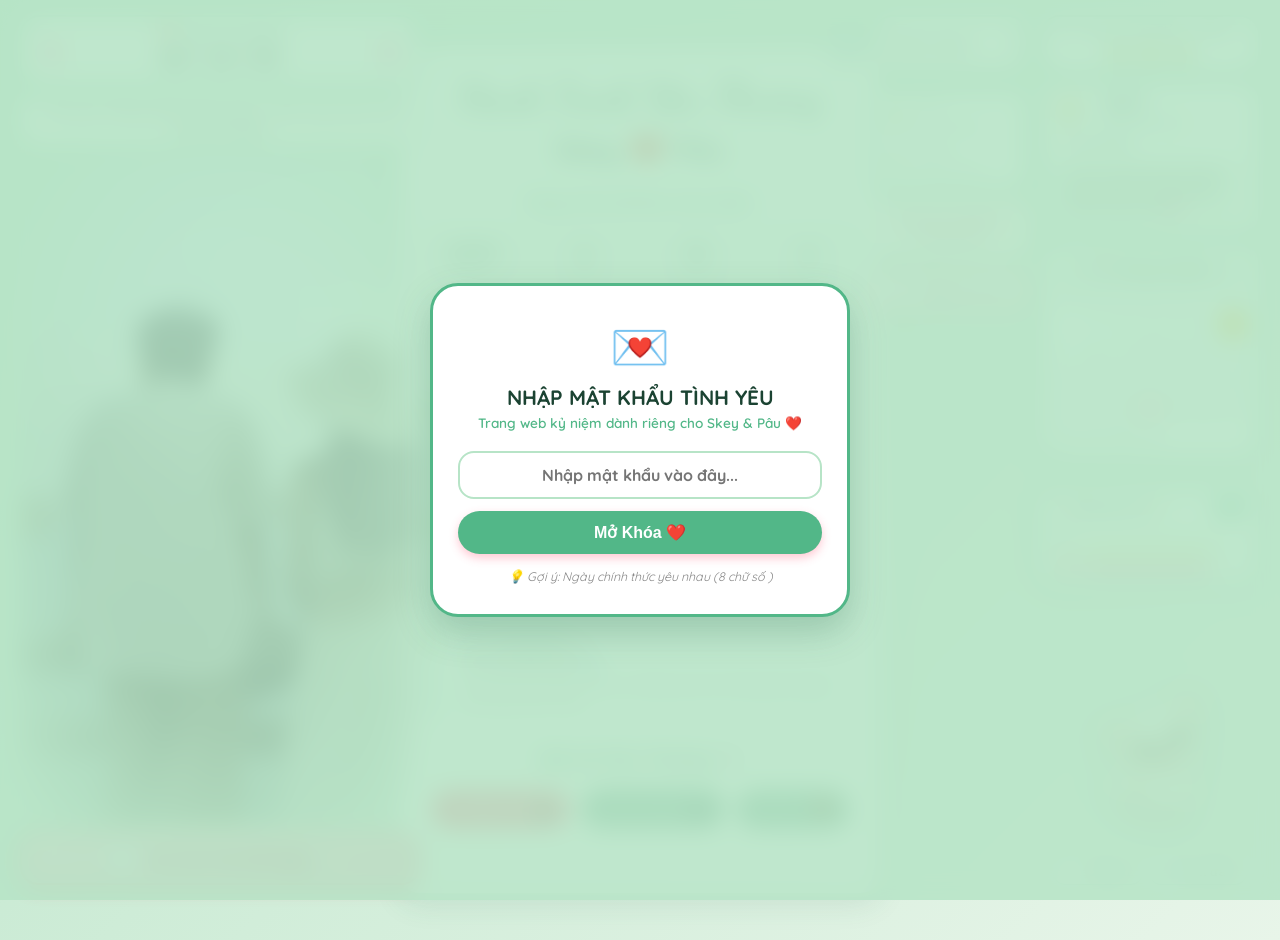
==== commit 87a5d60b: "update side feature" ====
--- a/public/index.html
+++ b/public/index.html
@@ -1080,6 +1080,20 @@
 
     <!-- 2. File script của web -->
     <script src="js/presence.js"></script>
+    <script src="js/core.js"></script>
+    <script src="js/chat.js"></script>
+    <script src="js/timeline.js"></script>
+    <script src="js/music.js"></script>
+    <script src="js/diary.js"></script>
+    <script src="js/pet.js"></script>
+    <script src="js/game-caro.js"></script>
+    <script src="js/game-word.js"></script>
+    <script src="js/auth.js"></script>
+    <script src="js/settings.js"></script>
+    <script src="js/game-invitations.js"></script>
+    <script src="js/session.js"></script>
+    <script src="js/calendar.js"></script>
+    <script src="js/cards.js"></script>
     <script src="js/script.js"></script>
     <script src="js/watch-together.js"></script>
 </body>
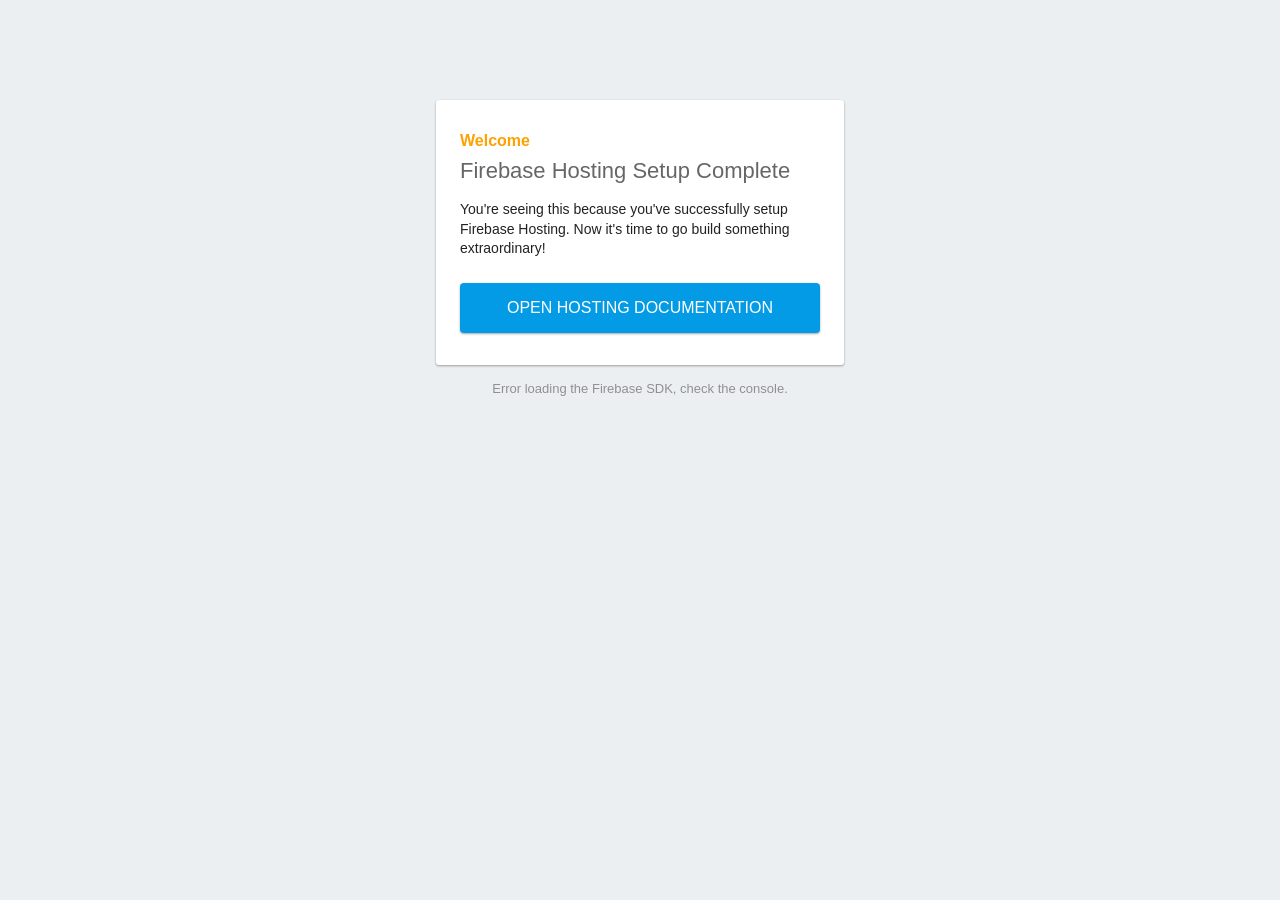
==== commit c11b71be: "Merge pull request #3 from ngtuyetmai1302-ai/feature/theater update feature" ====
--- a/public/index.html
+++ b/public/index.html
@@ -1,1101 +1,89 @@
 <!DOCTYPE html>
-<html lang="vi">
+<html>
+  <head>
+    <meta charset="utf-8">
+    <meta name="viewport" content="width=device-width, initial-scale=1">
+    <title>Welcome to Firebase Hosting</title>
 
-<head>
-    <meta charset="UTF-8">
-    <meta name="viewport" content="width=device-width, initial-scale=1.0">
-    <title>Skey & Pâu ❤️ Hành Trình Popo</title>
-    <link rel="stylesheet" href="css/style.css">
-    <link rel="stylesheet" href="css/watch-together.css">
-    <link
-        href="https://fonts.googleapis.com/css2?family=Dancing+Script:wght@700&family=Quicksand:wght@400;600;700&display=swap"
-        rel="stylesheet">
-</head>
+    <!-- update the version number as needed -->
+    <script defer src="/__/firebase/12.19.0/firebase-app-compat.js"></script>
+    <!-- include only the Firebase features as you need -->
+    <script defer src="/__/firebase/12.19.0/firebase-auth-compat.js"></script>
+    <script defer src="/__/firebase/12.19.0/firebase-database-compat.js"></script>
+    <script defer src="/__/firebase/12.19.0/firebase-firestore-compat.js"></script>
+    <script defer src="/__/firebase/12.19.0/firebase-functions-compat.js"></script>
+    <script defer src="/__/firebase/12.19.0/firebase-messaging-compat.js"></script>
+    <script defer src="/__/firebase/12.19.0/firebase-storage-compat.js"></script>
+    <script defer src="/__/firebase/12.19.0/firebase-analytics-compat.js"></script>
+    <script defer src="/__/firebase/12.19.0/firebase-remote-config-compat.js"></script>
+    <script defer src="/__/firebase/12.19.0/firebase-performance-compat.js"></script>
+    <!-- 
+      initialize the SDK after all desired features are loaded, set useEmulator to false
+      to avoid connecting the SDK to running emulators.
+    -->
+    <script defer src="/__/firebase/init.js?useEmulator=true"></script>
 
-<body>
-    <!-- MÀN HÌNH BẢO VỆ MẬT KHẨU & CHỌN VAI TRÒ -->
-    <div id="passLockOverlay" class="pass-lock-overlay">
-        <div class="pass-lock-card">
+    <style media="screen">
+      body { background: #ECEFF1; color: rgba(0,0,0,0.87); font-family: Roboto, Helvetica, Arial, sans-serif; margin: 0; padding: 0; }
+      #message { background: white; max-width: 360px; margin: 100px auto 16px; padding: 32px 24px; border-radius: 3px; }
+      #message h2 { color: #ffa100; font-weight: bold; font-size: 16px; margin: 0 0 8px; }
+      #message h1 { font-size: 22px; font-weight: 300; color: rgba(0,0,0,0.6); margin: 0 0 16px;}
+      #message p { line-height: 140%; margin: 16px 0 24px; font-size: 14px; }
+      #message a { display: block; text-align: center; background: #039be5; text-transform: uppercase; text-decoration: none; color: white; padding: 16px; border-radius: 4px; }
+      #message, #message a { box-shadow: 0 1px 3px rgba(0,0,0,0.12), 0 1px 2px rgba(0,0,0,0.24); }
+      #load { color: rgba(0,0,0,0.4); text-align: center; font-size: 13px; }
+      @media (max-width: 600px) {
+        body, #message { margin-top: 0; background: white; box-shadow: none; }
+        body { border-top: 16px solid #ffa100; }
+      }
+    </style>
+  </head>
+  <body>
+    <div id="message">
+      <h2>Welcome</h2>
+      <h1>Firebase Hosting Setup Complete</h1>
+      <p>You're seeing this because you've successfully setup Firebase Hosting. Now it's time to go build something extraordinary!</p>
+      <a target="_blank" href="https://firebase.google.com/docs/hosting/">Open Hosting Documentation</a>
+    </div>
+    <p id="load">Firebase SDK Loading&hellip;</p>
 
-            <!-- BƯỚC 1: NHẬP MẬT KHẨU -->
-            <div id="passStep">
-                <div class="pass-lock-icon">💌</div>
-                <h3>NHẬP MẬT KHẨU TÌNH YÊU</h3>
-                <p class="pass-lock-subtitle">Trang web kỷ niệm dành riêng cho Skey & Pâu ❤️</p>
+    <script>
+      document.addEventListener('DOMContentLoaded', function() {
+        const loadEl = document.querySelector('#load');
+        // // 🔥🔥🔥🔥🔥🔥🔥🔥🔥🔥🔥🔥🔥🔥🔥🔥🔥🔥🔥🔥🔥🔥🔥🔥🔥🔥🔥🔥🔥🔥🔥
+        // // The Firebase SDK is initialized and available here!
+        //
+        // firebase.auth().onAuthStateChanged(user => { });
+        // firebase.database().ref('/path/to/ref').on('value', snapshot => { });
+        // firebase.firestore().doc('/foo/bar').get().then(() => { });
+        // firebase.functions().httpsCallable('yourFunction')().then(() => { });
+        // firebase.messaging().requestPermission().then(() => { });
+        // firebase.storage().ref('/path/to/ref').getDownloadURL().then(() => { });
+        // firebase.analytics(); // call to activate
+        // firebase.analytics().logEvent('tutorial_completed');
+        // firebase.performance(); // call to activate
+        //
+        // // 🔥🔥🔥🔥🔥🔥🔥🔥🔥🔥🔥🔥🔥🔥🔥🔥🔥🔥🔥🔥🔥🔥🔥🔥🔥🔥🔥🔥🔥🔥🔥
 
-                <div class="pass-input-group">
-                    <input type="password" id="sitePasswordInput" placeholder="Nhập mật khẩu vào đây..."
-                        onkeypress="handlePassEnter(event)">
-                    <button class="modal-btn pass-unlock-btn" onclick="checkSitePassword()">Mở Khóa ❤️</button>
-                </div>
-                <div id="passErrorMsg" class="pass-error-msg hidden"></div>
-                <p class="pass-hint">💡 Gợi ý: Ngày chính thức yêu nhau (8 chữ số )</p>
-            </div>
-
-            <!-- BƯỚC 2: BẠN LÀ SKEY HAY PÂU? -->
-            <div id="roleStep" class="hidden">
-                <h3 class="role-title">Bạn là Skey hay Pâu? 💕</h3>
-                <p class="role-subtitle">Bấm vào nhân vật của bạn để vào trang web nhé!</p>
-
-                <div class="role-options-container">
-                    <!-- Con Chó - Skey -->
-                    <div class="role-card" onclick="selectUserRole('Skey')">
-                        <div class="role-icon">🐶</div>
-                        <div class="role-name">Skey</div>
-                    </div>
-
-                    <!-- Con Mèo - Pâu -->
-                    <div class="role-card" onclick="selectUserRole('Pâu')">
-                        <div class="role-icon">🐱</div>
-                        <div class="role-name">Pâu</div>
-                    </div>
-                </div>
-            </div>
-
-        </div>
-    </div>
-    <!-- Canvas pháo hoa khi chiến thắng -->
-    <canvas id="fireworksCanvas" class="fireworks-canvas"></canvas>
-
-    <!-- Trình phát nhạc nền -->
-    <audio id="bgMusic">
-        <source id="musicSource" src="assets/audio/music1.mp3" type="audio/mpeg">
-    </audio>
-
-    <!-- KHUNG ĐỒNG HỒ & PHÁT NHẠC & THỜI TIẾT & GAME MENU Ở GÓC BÊN PHẢI -->
-    <!-- 🟢 CỤM WIDGETS GÓC TRÊN BÊN PHẢI (CHIA 2 CỘT ĐỘC LẬP) 🔴 -->
-    <div class="top-header-widgets">
-
-        <!-- CỘT 1 (BÊN TRÁI): NÚT CÀI ĐẶT, GÓC GAME, TRẠNG THÁI & THIỆP -->
-        <div class="header-left-col">
-            <div class="header-tools-row">
-                <button class="settings-gear-btn" onclick="openSettingsModal()" title="Tùy chỉnh giao diện">⚙️</button>
-                <div class="game-menu-dropdown">
-                    <button class="game-menu-btn">🎮 Góc Game <span class="dropdown-arrow">▼</span></button>
-                    <div class="game-menu-list">
-                        <div class="game-menu-item" onclick="openGameXOModal()">
-                            <span class="game-item-icon">❌⭕</span>
-                            <div class="game-item-text">
-                                <div class="game-item-title">Cờ Caro</div>
-                                <div class="game-item-desc">Đấu Caro icon hoa lá 10x10</div>
-                            </div>
-                        </div>
-                        <div class="game-menu-item" onclick="openWordGameModal()">
-                            <span class="game-item-icon">🔤</span>
-                            <div class="game-item-text">
-                                <div class="game-item-title">Nối Từ</div>
-                                <div class="game-item-desc">Thử thách 15s • Đúng 2 từ</div>
-                            </div>
-                        </div>
-                    </div>
-                </div>
-            </div>
-
-            <!-- Khung Trạng Thái Online/Offline -->
-            <div class="user-status-widget">
-                <div id="statusPau" class="status-item offline">
-                    <span class="status-icon">🐱</span>
-                    <span>Pâu<span class="status-text">đang offline</span><small class="status-last-seen" hidden></small></span>
-                </div>
-                <div id="statusSkey" class="status-item offline">
-                    <span class="status-icon">🐶</span>
-                    <span>Skey<span class="status-text">đang offline</span><small class="status-last-seen" hidden></small></span>
-                </div>
-            </div>
-
-            <!-- Nút Thiệp Tình Yêu -->
-            <button class="watch-open-btn" id="watchOpen" type="button">▶ Xem YouTube cùng nhau</button>
-            <div class="card-widget-btn" onclick="openCardModal()" title="Mở Thiệp Tình Yêu">
-                <span class="card-btn-icon">💌</span>
-                <span class="card-btn-text">Thiệp Tình Yêu</span>
-            </div>
-        </div>
-
-        <!-- CỘT 2 (BÊN PHẢI): ÂM NHẠC, THỜI TIẾT & LỊCH THÁNG -->
-        <div class="header-right-col">
-            <!-- 1. Trình phát nhạc -->
-            <div class="music-player-widget">
-                <div id="songTitle" class="song-title">🎵 1. Yêu em rất nhiều - Hoàng Tôn</div>
-                <div class="music-controls">
-                    <button class="music-mini-btn" onclick="prevSong()" title="Bài trước">⏮️</button>
-                    <button id="musicToggleBtn" class="music-mini-btn play-btn" onclick="toggleMusic()"
-                        title="Bật/Tắt">▶️</button>
-                    <button class="music-mini-btn" onclick="nextSong()" title="Bài tiếp">⏭️</button>
-                </div>
-            </div>
-
-            <!-- 2. Khung thời tiết -->
-            <div class="weather-widget">
-                <div class="weather-header">
-                    <span id="weatherIcon">🌤️</span>
-                    <div class="weather-info">
-                        <div id="weatherTemp" class="weather-temp">--°C</div>
-                        <div id="weatherStatus" class="weather-status">Đang tải thời tiết...</div>
-                    </div>
-                </div>
-                <div id="weatherLocation" class="weather-location">📍 Hải Phòng</div>
-                <div id="weatherCareMessage" class="weather-care-message">
-                    "Skey & Pâu nhớ giữ gìn sức khỏe và luôn vui vẻ nhé! 💕"
-                </div>
-            </div>
-
-            <!-- 3. Bảng lịch tháng -->
-            <div class="month-calendar-widget">
-                <div class="calendar-header">
-                    <button class="cal-nav-btn" onclick="prevCalendarMonth()" title="Tháng trước">◀</button>
-                    <div class="cal-title-box">
-                        <span class="cal-icon">🗓️</span>
-                        <span id="calMonthTitle" class="cal-month-title">Tháng 9/2026</span>
-                    </div>
-                    <button class="cal-nav-btn" onclick="nextCalendarMonth()" title="Tháng sau">▶</button>
-                </div>
-                <div class="calendar-body">
-                    <div class="cal-weekdays">
-                        <span>T2</span><span>T3</span><span>T4</span><span>T5</span><span>T6</span><span>T7</span><span>CN</span>
-                    </div>
-                    <div id="calDaysGrid" class="cal-days-grid"></div>
-                </div>
-            </div>
-        </div>
-
-    </div>
-
-    <!-- BỐ CỤC CHÍNH -->
-    <div class="main-layout">
-
-        <!-- CỘT BÊN TRÁI -->
-        <div class="left-section">
-            <!-- 1. Đồng hồ ngày giờ + Icon hoa đổi màu 2 bên -->
-            <div class="left-clock-widget">
-                <span id="flowerLeft" class="flower-icon" onclick="changeFlower('left')"
-                    title="Bấm để đổi hoa!">🌸</span>
-                <div class="clock-content">
-                    <div id="clockDate" class="clock-date-text">📅 --/--/----</div>
-                    <div id="clockTime" class="clock-time-text">--:--:--</div>
-                </div>
-                <span id="flowerRight" class="flower-icon" onclick="changeFlower('right')"
-                    title="Bấm để đổi hoa!">🌸</span>
-            </div>
-
-            <!-- 2. Thông điệp tình yêu -->
-            <div id="loveQuote" class="love-quote">"Tình yêu không phải là nhìn nhau, mà là cùng nhau nhìn về một
-                hướng."</div>
-
-            <!-- 3. Khung ảnh kỷ niệm mờ viền -->
-            <div class="photo-wrapper">
-                <img id="slideshowImg" src="assets/images/photo1.jpg" alt="Ảnh kỷ niệm Skey & Pâu">
-            </div>
-
-            <!-- 4. Bao thư màu hồng - Góc tâm tình -->
-            <div class="envelope-section">
-                <div id="envelopeChatBubble" class="envelope-chat-bubble hidden" role="status" aria-live="polite"></div>
-                <section id="envelopeChatPanel" class="envelope-chat-panel hidden"
-                    aria-label="Hộp hội thoại Góc tâm tình">
-                    <div class="envelope-chat-panel-header">
-                        <div class="envelope-chat-partner">
-                            <span class="envelope-chat-avatar">💌</span>
-                            <input id="chatPartnerNickname" class="chat-partner-nickname" type="text" maxlength="30"
-                                aria-label="Biệt danh của đối phương" onblur="saveChatPartnerNickname()"
-                                onkeydown="handleChatNicknameKeydown(event)">
-                        </div>
-                        <button class="envelope-chat-close" type="button" onclick="closeEnvelopeChat()"
-                            aria-label="Đóng hộp hội thoại">×</button>
-                    </div>
-                    <div id="envelopeChatHistory" class="envelope-chat-history" aria-live="polite"></div>
-                    <div class="envelope-chat-composer">
-                        <textarea id="envelopeText" maxlength="1000" placeholder="Nhập tin nhắn..."
-                            onkeydown="handleEnvelopeChatKeydown(event)"></textarea>
-                        <button class="envelope-chat-send" type="button" onclick="sendEnvelopeMessage()"
-                            aria-label="Gửi tin nhắn">➤</button>
-                    </div>
-                </section>
-                <div class="envelope-card" role="button" tabindex="0" onclick="toggleEnvelopeChat()"
-                    onkeydown="handleEnvelopeWidgetKeydown(event)">
-                    <span class="envelope-icon">✉️</span>
-                    <span class="envelope-title">Góc Tâm Tình Mỗi Ngày 💌</span>
-                    <div id="envelopeBadge" class="envelope-badge hidden">1</div>
-                </div>
-            </div>
-        </div>
-
-        <!-- KHUNG NỘI DUNG CHÍNH (NẰM CHÍNH GIỮA) -->
-        <div class="container">
-            <header>
-                <h1 class="title">Hành Trình Yêu Thương</h1>
-                <div class="couple-names">
-                    <span id="name1">Skey</span>
-                    <span class="heart">❤️</span>
-                    <span id="name2">Pâu</span>
-                </div>
-            </header>
-
-            <!-- Bộ đếm ngày yêu nhau -->
-            <section class="counter-section">
-                <h2>Skey & Pâu đã bên nhau được:</h2>
-                <div id="timer" class="timer-box">
-                    <div class="time-card"><span id="days">0</span>
-                        <p>Ngày</p>
-                    </div>
-                    <div class="time-card"><span id="hours">0</span>
-                        <p>Giờ</p>
-                    </div>
-                    <div class="time-card"><span id="minutes">0</span>
-                        <p>Phút</p>
-                    </div>
-                    <div class="time-card"><span id="seconds">0</span>
-                        <p>Giây</p>
-                    </div>
-                </div>
-            </section>
-
-            <!-- Dòng thời gian kỷ niệm -->
-            <section class="timeline-section">
-                <h2>Cột Mốc Kỷ Niệm 📸</h2>
-                <p class="timeline-hint">💡 Bấm vào từng mốc để mở Khung Nhật Ký nhé!</p>
-                <div class="timeline" id="timelineList">
-                    <div class="timeline-item" onclick="openDiary('16/03/2021', 'Ngày Chính Thức Yêu Nhau')">
-                        <div class="date">16/03/2021 📖</div>
-                        <div class="content">
-                            <h3>Ngày Chính Thức Yêu Nhau</h3>
-                            <p>Mốc thời gian đặc biệt khởi đầu cho hành trình tình yêu ngọt ngào của Skey và Pâu.</p>
-                        </div>
-                    </div>
-
-                    <div class="timeline-item" onclick="openDiary('30/04 - 02/05/2026', 'Du lịch Cát Bà')">
-                        <div class="date">30/04 - 02/05/2026 📖</div>
-                        <div class="content">
-                            <h3>Du Lịch Cát Bà 🏝️</h3>
-                            <p>Chuyến đi vi vu biển đảo tuyệt đẹp cùng nhau, lưu giữ ngàn khoảnh khắc đẹp.</p>
-                        </div>
-                    </div>
-
-                    <div class="timeline-item" onclick="openDiary('15 - 16/08/2026', 'Du lịch Đồ Sơn')">
-                        <div class="date">15 - 16/08/2026 📖</div>
-                        <div class="content">
-                            <h3>Du Lịch Đồ Sơn 🌊</h3>
-                            <p>Kỳ nghỉ đong đầy niềm vui, tiếng cười và những phút giây bình yên bên nhau.</p>
-                        </div>
-                    </div>
-                </div>
-            </section>
-
-            <!-- Tương tác: Kỉ Niệm Mới & Thả tim -->
-            <section class="interactive-section">
-                <h2>Gửi Lời Yêu Thương 💌</h2>
-                <button class="btn memory-btn" onclick="openAddMemoryModal()">Kỉ Niệm Mới 📸</button>
-                <a class="btn memory-corner-btn" href="memory-corner.html">Góc Kỷ Niệm 📷</a>
-                <button class="btn heart-btn" onclick="createHeartEffect()">Thả Tim ❤️</button>
-            </section>
-        </div>
-    </div>
-
-    <!-- MODAL THÊM KỶ NIỆM MỚI -->
-    <div id="addMemoryModal" class="modal hidden">
-        <div class="modal-content memory-modal-content">
-            <span class="close-btn" onclick="closeAddMemoryModal()">&times;</span>
-            <h3 class="modal-section-title">📸 THÊM KỶ NIỆM MỚI</h3>
-            <p class="modal-subtitle">Lưu giữ thêm những khoảnh khắc tuyệt vời của Skey & Pâu</p>
-
-            <div class="memory-form-box">
-                <div class="form-group">
-                    <label>📅 Thời gian / Ngày kỷ niệm:</label>
-                    <input type="text" id="memoryDateInput" placeholder="Ví dụ: 20/10/2026 hoặc Ngày đặc biệt">
-                </div>
-                <div class="form-group">
-                    <label>✨ Tiêu đề cột mốc:</label>
-                    <input type="text" id="memoryTitleInput" placeholder="Ví dụ: Đi xem phim cùng nhau, Đi ăn tối...">
-                </div>
-                <div class="form-group">
-                    <label>📝 Cảm xúc & Kỷ niệm gửi gắm:</label>
-                    <textarea id="memoryContentInput" placeholder="Viết vài dòng cảm xúc ngọt ngào ở đây..."></textarea>
-                </div>
-                <button class="btn modal-btn" onclick="saveNewMemory()">Lưu Kỷ Niệm ❤️</button>
-            </div>
-        </div>
-    </div>
-
-    <!-- KHUNG NHẬT KÝ KỶ NIỆM (RỘNG TO BẰNG GIAO DIỆN GAME - 1000PX) -->
-    <div id="diaryModal" class="modal hidden">
-        <div class="modal-content large-diary-modal">
-            <span class="close-btn" onclick="closeDiary()">&times;</span>
-            <div class="diary-modal-header">
-                <h3 id="diaryTitle">📖 CẢM XÚC & KỶ NIỆM CỦA SKEY VÀ PÂU</h3>
-                <p id="diaryDate" class="diary-subtitle"></p>
-            </div>
-
-            <!-- Danh sách nhật ký hiển thị các thẻ cảm xúc rõ ràng -->
-            <div id="diaryList" class="diary-large-list"></div>
-
-            <!-- Khung nhập nhật ký mới -->
-            <div class="diary-input-box">
-                <div class="author-selector-row">
-                    <label>Gửi từ:</label>
-                    <select id="diaryAuthorSelect">
-                        <option value="Skey & Pâu">Skey & Pâu ❤️</option>
-                        <option value="Skey">Skey 👦</option>
-                        <option value="Pâu">Pâu 👧</option>
-                    </select>
-                </div>
-                <textarea id="diaryText"
-                    placeholder="Nhập thêm cảm xúc & kỷ niệm đáng nhớ của hai bạn vào đây..."></textarea>
-                <button class="btn save-diary-btn" onclick="saveDiaryEntry()">Lưu Cảm Xúc & Kỷ Niệm 📝</button>
-            </div>
-        </div>
-    </div>
-
-    <!-- MODAL ĐẶT TÊN CÚN XINH XẮN -->
-    <div id="petNameModal" class="modal hidden">
-        <div class="pet-name-modal-content">
-            <span class="close-btn" onclick="closePetNameModal()">&times;</span>
-            <div class="pet-name-header">
-                <h3>🐶 ĐẶT TÊN BÉ CÚN 🐾</h3>
-            </div>
-            <p class="pet-name-hint">
-                Hãy chọn một cái tên thật xinh xắn cho bé cún của Skey & Pâu nhé!<br>
-                <small>⚠️ Lưu ý: Tên chỉ đặt 1 lần duy nhất và không thể đổi lại</small>
-            </p>
-            <div class="pet-name-input-box">
-                <input type="text" id="petNameInput" placeholder="Nhập tên bé cún (VD: Mây, Bơ, Cún...)" maxlength="15">
-                <button class="modal-btn" onclick="savePetName()">Xác Nhận Đặt Tên ❤️</button>
-            </div>
-        </div>
-    </div>
-
-    <!-- KHUNG TỦ ĐỒ CỦA CÚN (LEVEL 4 -> 10) -->
-    <div id="closetModal" class="modal hidden">
-        <div class="closet-modal-content">
-            <span class="close-btn" onclick="closeCloset()">&times;</span>
-            <h3>👕 TỦ ĐỒ CỦA BÉ CÚN 🐾</h3>
-            <p class="closet-hint">Mở khóa trang phục mới khi lên Level (Level 4 ➔ 10)</p>
-
-            <div class="outfit-grid">
-                <!-- Bộ 1 (Lv 4) -->
-                <div id="outfitCard1" class="outfit-card locked" onclick="selectOutfit(1)">
-                    <div class="outfit-img-box">
-                        <img src="assets/images/dog-outfit1.png" alt="Bộ 1">
-                        <span class="lock-icon">🔒</span>
-                    </div>
-                    <p>Bộ Xinh Xắn (Lv 4)</p>
-                </div>
-
-                <!-- Bộ 2 (Lv 5) -->
-                <div id="outfitCard2" class="outfit-card locked" onclick="selectOutfit(2)">
-                    <div class="outfit-img-box">
-                        <img src="assets/images/dog-outfit2.png" alt="Bộ 2">
-                        <span class="lock-icon">🔒</span>
-                    </div>
-                    <p>Bộ Dễ Thương (Lv 5)</p>
-                </div>
-
-                <!-- Bộ 3 (Lv 6) -->
-                <div id="outfitCard3" class="outfit-card locked" onclick="selectOutfit(3)">
-                    <div class="outfit-img-box">
-                        <img src="assets/images/dog-outfit3.png" alt="Bộ 3">
-                        <span class="lock-icon">🔒</span>
-                    </div>
-                    <p>Bộ Quý Phái (Lv 6)</p>
-                </div>
-
-                <!-- Bộ 4 (Lv 7) -->
-                <div id="outfitCard4" class="outfit-card locked" onclick="selectOutfit(4)">
-                    <div class="outfit-img-box">
-                        <img src="assets/images/dog-outfit4.png" alt="Bộ 4">
-                        <span class="lock-icon">🔒</span>
-                    </div>
-                    <p>Bộ Hoàng Gia (Lv 7)</p>
-                </div>
-
-                <!-- Bộ 5 (Lv 8) -->
-                <div id="outfitCard5" class="outfit-card locked" onclick="selectOutfit(5)">
-                    <div class="outfit-img-box">
-                        <img src="assets/images/dog-outfit5.png" alt="Bộ 5">
-                        <span class="lock-icon">🔒</span>
-                    </div>
-                    <p>Bộ Tinh Tế (Lv 8)</p>
-                </div>
-
-                <!-- Bộ 6 (Lv 9) -->
-                <div id="outfitCard6" class="outfit-card locked" onclick="selectOutfit(6)">
-                    <div class="outfit-img-box">
-                        <img src="assets/images/dog-outfit6.png" alt="Bộ 6">
-                        <span class="lock-icon">🔒</span>
-                    </div>
-                    <p>Bộ Lộng Lẫy (Lv 9)</p>
-                </div>
-
-                <!-- Bộ 7 (Lv 10) -->
-                <div id="outfitCard7" class="outfit-card locked" onclick="selectOutfit(7)">
-                    <div class="outfit-img-box">
-                        <img src="assets/images/dog-outfit7.png" alt="Bộ 7">
-                        <span class="lock-icon">🔒</span>
-                    </div>
-                    <p>Bộ Thần Thoại (Lv 10)</p>
-                </div>
-            </div>
-
-            <button class="btn" onclick="removeOutfit()" style="margin-top: 15px;">Mặc Đồ Mặc Định</button>
-        </div>
-    </div>
-
-    <!-- MODAL GAME CARO -->
-    <div id="gameXOModal" class="modal hidden">
-        <div class="game-xo-modal-content">
-            <span class="close-btn" onclick="closeGameXOModal()">&times;</span>
-            <div class="game-modal-header">
-                <h3>❌⭕ CỜ CARO ❌⭕</h3>
-                <p class="game-modal-subtitle">Bàn đấu 10x10 rộng rãi - Thả cảm xúc & Lịch sử trận đấu</p>
-                <button id="inviteXoGameBtn" class="game-invite-btn" onclick="sendGameInvitation('xo')">💌 Mời người ấy
-                    chơi</button>
-            </div>
-
-            <div class="game-xo-layout">
-                <!-- BÊN TRÁI: NGƯỜI CHƠI 1 (SKEY) + KHUNG THẢ CẢM XÚC -->
-                <div class="player-panel left-panel">
-                    <div class="player-panel-header">
-                        <span class="p-badge p1-badge">P1</span>
-                        <h4>Skey (Người chơi 1)</h4>
-                    </div>
-
-                    <!-- Khung Chọn Icon P1 -->
-                    <div id="p1IconSelectBox" class="icon-select-box">
-                        <p class="select-label">Chọn quân cờ — icon này sẽ thay cho X/O:</p>
-                        <div class="icon-palette" id="p1IconPalette"></div>
-                    </div>
-
-                    <!-- Khung Thả Cảm Xúc P1 -->
-                    <div id="p1ReactionBox" class="player-reaction-box hidden">
-                        <div class="selected-icon-display">
-                            Icon Skey: <span id="p1SelectedIconDisplay" class="chosen-icon-symbol">--</span>
-                        </div>
-                        <div class="reaction-title">✨ Thả Cảm Xúc Vui Nhộn ✨</div>
-                        <div class="reaction-hint">Bấm icon để thả cảm xúc bay lên màn hình:</div>
-                        <div class="reaction-grid">
-                            <button class="reaction-btn" onclick="spawnGameFloatingEmoji('❤️')">❤️</button>
-                            <button class="reaction-btn" onclick="spawnGameFloatingEmoji('💖')">💖</button>
-                            <button class="reaction-btn" onclick="spawnGameFloatingEmoji('😂')">😂</button>
-                            <button class="reaction-btn" onclick="spawnGameFloatingEmoji('😭')">😭</button>
-                            <button class="reaction-btn" onclick="spawnGameFloatingEmoji('👏')">👏</button>
-                            <button class="reaction-btn" onclick="spawnGameFloatingEmoji('🎉')">🎉</button>
-                            <button class="reaction-btn" onclick="spawnGameFloatingEmoji('🔥')">🔥</button>
-                            <button class="reaction-btn" onclick="spawnGameFloatingEmoji('💩')">💩</button>
-                            <button class="reaction-btn" onclick="spawnGameFloatingEmoji('🌸')">🌸</button>
-                            <button class="reaction-btn" onclick="spawnGameFloatingEmoji('💣')">💣</button>
-                            <button class="reaction-btn" onclick="spawnGameFloatingEmoji('🌟')">🌟</button>
-                            <button class="reaction-btn" onclick="spawnGameFloatingEmoji('👻')">👻</button>
-                            <button class="reaction-btn" onclick="spawnGameFloatingEmoji('🥰')">🥰</button>
-                            <button class="reaction-btn" onclick="spawnGameFloatingEmoji('🥳')">🥳</button>
-                            <button class="reaction-btn" onclick="spawnGameFloatingEmoji('😜')">😜</button>
-                            <button class="reaction-btn" onclick="spawnGameFloatingEmoji('💪')">💪</button>
-                        </div>
-                    </div>
-                </div>
-
-                <!-- Ở GIỮA: BẢNG TỶ SỐ VÀ BẢNG GAME XO -->
-                <div class="game-center-panel">
-                    <!-- Bảng tỷ số -->
-                    <div class="scoreboard-card">
-                        <div class="score-player score-p1-box">
-                            <span id="scoreP1Icon" class="player-score-icon">👤</span>
-                            <span class="score-name">Skey</span>
-                            <span id="scoreP1Val" class="score-number">0</span>
-                        </div>
-                        <div class="score-vs-badge">VS</div>
-                        <div class="score-player score-p2-box">
-                            <span id="scoreP2Val" class="score-number">0</span>
-                            <span class="score-name">Pâu</span>
-                            <span id="scoreP2Icon" class="player-score-icon">👤</span>
-                        </div>
-                    </div>
-
-                    <!-- Trạng thái lượt đi -->
-                    <div id="gameTurnStatus" class="turn-status-bar">
-                        ⚠️ Vui lòng chọn Icon cho cả 2 người chơi để bắt đầu!
-                    </div>
-
-                    <!-- Bảng Grid 10x10 -->
-                    <div id="xoGridBoard" class="xo-grid-board"></div>
-
-                    <!-- Nút điều khiển -->
-                    <div class="game-control-btns">
-                        <button class="btn control-btn" onclick="resetXOGame(false)">🔄 Ván Mới</button>
-                        <button class="btn control-btn reselect-btn" onclick="resetXOGame(true)">🎨 Đổi Icon</button>
-                        <button class="btn control-btn history-btn" onclick="toggleXOHistory()">📜 Lịch Sử</button>
-                        <button class="btn control-btn reset-score-btn" onclick="resetXOScore()">🗑️ Reset Tỷ
-                            Số</button>
-                    </div>
-
-                    <!-- Lịch sử trận đấu XO -->
-                    <div id="xoHistoryBox" class="game-history-box hidden">
-                        <h4>📜 Lịch Sử Đấu Caro Skey & Pâu</h4>
-                        <div id="xoHistoryList" class="history-list"></div>
-                    </div>
-                </div>
-
-                <!-- BÊN PHẢI: NGƯỜI CHƠI 2 (PÂU) + KHUNG CHAT TRÒ CHUYỆN -->
-                <div class="player-panel right-panel">
-                    <div class="player-panel-header">
-                        <span class="p-badge p2-badge">P2</span>
-                        <h4>Pâu (Người chơi 2)</h4>
-                    </div>
-
-                    <!-- Khung Chọn Icon P2 -->
-                    <div id="p2IconSelectBox" class="icon-select-box">
-                        <p class="select-label">Chọn quân cờ — icon này sẽ thay cho X/O:</p>
-                        <div class="icon-palette" id="p2IconPalette"></div>
-                    </div>
-
-                    <!-- Khung Chat Trò Chuyện Chung -->
-                    <div id="p2ChatBox" class="player-chat-box hidden">
-                        <div class="selected-icon-display">
-                            💬 Chat chung của ván Caro
-                        </div>
-                        <div class="chat-messages-container" id="p2ChatMessages">
-                            <div class="system-chat-msg">💬 Trò chuyện cùng nhau khi chơi</div>
-                        </div>
-                        <div class="chat-input-row">
-                            <input type="text" id="p2InputMsg" placeholder="Nhập tin nhắn..."
-                                onkeypress="handleP2ChatEnter(event)">
-                            <button class="chat-send-btn p2-send-btn" onclick="sendP2Chat()">Gửi 💬</button>
-                        </div>
-                    </div>
-                </div>
-            </div>
-        </div>
-    </div>
-
-    <!-- MODAL HỎI CHƠI LẠI SAU KHI THẮNG CARO -->
-    <div id="xoRematchModal" class="modal hidden">
-        <div class="xo-rematch-modal-content" role="dialog" aria-modal="true" aria-labelledby="xoRematchTitle">
-            <div class="xo-rematch-icon">🏆</div>
-            <h3 id="xoRematchTitle">Chúc mừng người chiến thắng!</h3>
-            <p id="xoRematchMessage">Bạn có muốn chơi lại không?</p>
-            <div id="xoRematchActions" class="xo-rematch-actions">
-                <button id="xoRematchYesBtn" type="button" class="btn xo-rematch-yes-btn"
-                    onclick="respondXORematch(true)">Có, chơi lại ✨</button>
-                <button id="xoRematchNoBtn" type="button" class="btn xo-rematch-no-btn"
-                    onclick="respondXORematch(false)">Không, kết thúc</button>
-            </div>
-            <button id="xoRematchDismissBtn" type="button" class="btn xo-rematch-dismiss-btn hidden"
-                onclick="dismissXORematchNotice()">Đã hiểu</button>
-            <div id="xoRematchVoteStatus" class="xo-rematch-vote-status" aria-live="polite"></div>
-        </div>
-    </div>
-
-    <!-- MODAL GAME NỐI TỪ -->
-    <div id="gameWordModal" class="modal hidden">
-        <div class="game-word-modal-content">
-            <span class="close-btn" onclick="closeWordGameModal()">&times;</span>
-            <div class="game-modal-header">
-                <h3>🔤 GAME NỐI TỪ 🔤</h3>
-                <p class="game-modal-subtitle">15 giây/lượt • Đúng 2 từ • Chọn từ khởi đầu rồi bấm Bắt Đầu!</p>
-                <button id="inviteWordGameBtn" class="game-invite-btn" onclick="sendGameInvitation('word')">💌 Mời người
-                    ấy chơi</button>
-            </div>
-
-            <!-- Bảng tỷ số Word Chain -->
-            <div class="word-scoreboard">
-                <div class="score-player score-p1-box">
-                    <span class="player-score-icon">👦</span>
-                    <span class="score-name">Skey</span>
-                    <span id="wordP1Score" class="score-number">0</span>
-                </div>
-                <div class="score-vs-badge">VS</div>
-                <div class="score-player score-p2-box">
-                    <span id="wordP2Score" class="score-number">0</span>
-                    <span class="score-name">Pâu</span>
-                    <span class="player-score-icon">👧</span>
-                </div>
-            </div>
-
-            <!-- Bước 1: Chọn từ khởi đầu trước khi bắt đầu -->
-            <div id="wordStartSetupCard" class="word-start-setup-card">
-                <div id="wordStartLabel" class="chain-label">📌 Nhập/Chọn cụm từ (2 tiếng) để khởi đầu ván chơi:</div>
-                <div class="start-input-row">
-                    <input type="text" id="startWordInput" placeholder="Ví dụ: Yêu thương, Bình yên..."
-                        value="Yêu thương">
-                    <button id="startWordGameBtn" class="btn start-game-btn" onclick="confirmStartWordGame()">Bắt Đầu
-                        ⏱️</button>
-                </div>
-                <p id="wordStartHint" class="word-rule-hint">💡 Khi bấm "Bắt Đầu ⏱️", đồng hồ 15 giây mới chính thức
-                    tính giờ!</p>
-            </div>
-
-            <!-- Khung Lượt chơi & Đồng hồ 15s (Ẩn khi chưa bấm Bắt đầu) -->
-            <div id="wordActiveGameArea" class="hidden">
-                <div class="word-timer-card">
-                    <div id="wordTurnTitle" class="word-turn-title">🎮 Lượt chơi: Skey</div>
-                    <div class="timer-countdown-row">
-                        <span class="timer-label">⏱️ Thời gian còn lại:</span>
-                        <span id="wordTimerNum" class="timer-seconds-big">15</span>
-                        <span class="timer-unit">giây</span>
-                    </div>
-                    <div class="word-timer-bar-bg">
-                        <div id="wordTimerBar" class="word-timer-bar-fill" style="width: 100%;"></div>
-                    </div>
-                </div>
-
-                <!-- Từ hiện tại cần nối -->
-                <div class="current-chain-card">
-                    <div class="chain-label">Từ cần nối tiếp theo (Bắt đầu bằng tiếng: <strong id="requiredSyllableTag"
-                            class="highlight-syllable">--</strong>):</div>
-                    <div id="lastWordDisplay" class="last-word-bubble">"Yêu thương"</div>
-                </div>
-
-                <!-- Khung Nhập Từ -->
-                <div class="word-input-section">
-                    <p class="word-rule-hint">💡 Quy tắc: Nhập đúng <strong>2 từ</strong> (VD: <i>Thương nhớ</i> ➔
-                        <i>Nhớ nhung</i>)
-                    </p>
-                    <div class="word-input-row">
-                        <input type="text" id="wordInput" placeholder="Nhập từ 2 tiếng vào đây..."
-                            onkeypress="handleWordInputEnter(event)" autocomplete="off">
-                        <button class="modal-btn word-submit-btn" onclick="submitWordChain()">Gửi Từ 🚀</button>
-                    </div>
-                    <div id="wordErrorMsg" class="word-error-msg hidden"></div>
-                </div>
-            </div>
-
-            <!-- Lịch sử các từ đã nối trong ván -->
-            <div class="word-chain-history">
-                <h4>📜 Chuỗi từ đã nối trong ván:</h4>
-                <div id="wordChainList" class="chain-words-container">
-                    <div class="empty-chain-hint">Ván đấu chưa bắt đầu. Nhập từ mở đầu và bấm Bắt Đầu!</div>
-                </div>
-            </div>
-
-            <!-- Nút điều khiển -->
-            <div class="game-control-btns" style="margin-top: 12px;">
-                <button class="btn control-btn" onclick="requestNewWordRound()">🔄 Ván Mới</button>
-                <button class="btn control-btn reset-score-btn" onclick="resetWordScore()">🗑️ Reset Tỷ Số</button>
-                <button class="btn control-btn history-btn" onclick="toggleWordHistory()">📜 Lịch Sử Đấu</button>
-            </div>
-
-            <!-- Bảng Lịch Sử Đấu Word Chain -->
-            <div id="wordHistoryBox" class="game-history-box hidden">
-                <h4>📜 Lịch Sử Thắng Thua Nối Từ</h4>
-                <div id="wordHistoryList" class="history-list"></div>
-            </div>
-        </div>
-    </div>
-
-    <!-- THÔNG BÁO LỜI MỜI CHƠI GAME TỪ NGƯỜI ẤY -->
-    <div id="gameInviteModal" class="modal hidden" role="dialog" aria-modal="true" aria-labelledby="gameInviteTitle">
-        <div class="game-invite-modal-content">
-            <div class="game-invite-icon">🎮💌</div>
-            <h3 id="gameInviteTitle">Bạn có lời mời chơi game!</h3>
-            <p id="gameInviteMessage">Người ấy đang chờ bạn tham gia.</p>
-            <div class="game-invite-actions">
-                <button class="btn game-invite-accept-btn" onclick="acceptGameInvitation()">Đồng ý chơi 💖</button>
-                <button class="btn game-invite-decline-btn" onclick="declineGameInvitation()">Từ chối</button>
-            </div>
-        </div>
-    </div>
-
-    <!-- THÔNG BÁO KHI LỜI MỜI CHƠI GAME BỊ TỪ CHỐI -->
-    <div id="gameInviteDeclinedModal" class="modal hidden" role="dialog" aria-modal="true"
-        aria-labelledby="gameInviteDeclinedTitle">
-        <div class="game-invite-modal-content game-invite-declined-modal-content">
-            <button class="close-btn" type="button" onclick="closeGameInviteDeclinedModal()"
-                aria-label="Đóng thông báo">×</button>
-            <div class="game-invite-icon">🥺🎮</div>
-            <h3 id="gameInviteDeclinedTitle">Lời mời chưa được nhận</h3>
-            <p>Sorry mình bận rồi, hẹn bạn lần sau chơi nhé.</p>
-            <button class="btn game-invite-declined-close-btn" type="button"
-                onclick="closeGameInviteDeclinedModal()">Mình hiểu rồi 💌</button>
-        </div>
-    </div>
-
-    <!-- BÉ CÚN CHIHUAHUA + HỆ THỐNG NUÔI CÚN (GÓC DƯỚI BÊN PHẢI) -->
-    <div class="pet-widget">
-        <!-- Bảng chỉ số to bằng size thanh thời tiết (width: 220px) -->
-        <div class="pet-stats-card">
-            <!-- 1. ĐƯA TÍNH NĂNG ĐẶT TÊN LÊN ĐẦU BẢNG -->
-            <div class="pet-header-info">
-                <span id="petNameDisplay" class="pet-name pet-name-clickable" onclick="promptPetName()"
-                    title="Bấm vào đây để đổi tên cho cún">🐶 Đặt tên cún ✏️</span>
-                <span id="petLevelDisplay" class="pet-level">Lv.1</span>
-            </div>
-
-            <!-- 2. Thanh Level / XP -->
-            <div class="stat-bar-container" title="Kinh nghiệm">
-                <span class="bar-label">XP:</span>
-                <div class="bar-bg">
-                    <div id="xpBar" class="bar-fill xp-fill" style="width: 0%;"></div>
-                </div>
-            </div>
-
-            <!-- 3. Thanh Độ No -->
-            <div class="stat-bar-container" title="Độ no">
-                <span class="bar-label">🍖:</span>
-                <div class="bar-bg">
-                    <div id="fullnessBar" class="bar-fill fullness-fill" style="width: 80%;"></div>
-                </div>
-            </div>
-
-            <!-- 4. Thanh Độ Vui -->
-            <div class="stat-bar-container" title="Độ vui (Thanh cuối cùng)">
-                <span class="bar-label">❤️:</span>
-                <div class="bar-bg">
-                    <div id="happinessBar" class="bar-fill happiness-fill" style="width: 80%;"></div>
-                </div>
-            </div>
-
-            <!-- ❌ KHÔNG CÒN NÚT setNameBtn Ở BÊN DƯỚI NÀY NỮA -->
-        </div>
-        <!-- Khoảng trống cố định dành riêng cho hội thoại của cún -->
-        <div class="pet-bubble-slot">
-            <div id="petBubble" class="pet-bubble hidden">Gâu gâu! Chào Skey & Pâu! 🐶</div>
-        </div>
-
-        <!-- Avatar hình Cún kích thước to (220px) + Lớp Quần Áo đè lên -->
-        <div class="pet-avatar" onclick="petBark()" title="Chạm vào tớ đi!">
-            <img id="petImg" src="assets/images/dog-normal.png" alt="Chihuahua dễ thương">
-            <img id="petOutfitImg" class="pet-outfit-layer hidden" src="" alt="Trang phục cún">
-        </div>
-
-        <!-- Nút điều khiển Chăm sóc & Tủ đồ -->
-        <div class="pet-controls">
-            <button class="pet-btn" onclick="feedPet()">🦴 Cho ăn</button>
-            <button class="pet-btn" onclick="patPet()">🐾 Xoa đầu</button>
-            <button id="closetBtn" class="pet-btn closet-btn hidden" onclick="openCloset()" title="Tủ đồ">👗 Tủ
-                Đồ</button>
-        </div>
-    </div>
-
-    <!-- MODAL BẢNG CÀI ĐẶT GIAO DIỆN -->
-    <div id="settingsModal" class="modal hidden">
-        <div class="modal-content settings-modal-content">
-            <span class="close-btn" onclick="closeSettingsModal()">&times;</span>
-            <div class="settings-modal-header">
-                <h3>⚙️ TÙY CHỈNH GIAO DIỆN ⚙️</h3>
-                <p class="settings-modal-subtitle">Thay đổi màu nền pastel & quản lý 5 ảnh slide tự động</p>
-            </div>
-
-            <!-- 1. CHỌN MÀU NỀN PASTEL -->
-            <div class="settings-section">
-                <h4>🎨 1. Chọn Màu Nền Pastel:</h4>
-                <div class="theme-color-palette">
-                    <button class="theme-color-btn theme-green-btn active" onclick="setSiteTheme('green')">
-                        <span class="color-preview green-preview"></span>
-                        <span class="color-label">Xanh Lá (Mặc định)</span>
-                    </button>
-                    <button class="theme-color-btn theme-pink-btn" onclick="setSiteTheme('pink')">
-                        <span class="color-preview pink-preview"></span>
-                        <span class="color-label">Hồng Pastel</span>
-                    </button>
-                    <button class="theme-color-btn theme-purple-btn" onclick="setSiteTheme('purple')">
-                        <span class="color-preview purple-preview"></span>
-                        <span class="color-label">Tím Pastel</span>
-                    </button>
-                    <button class="theme-color-btn theme-blue-btn" onclick="setSiteTheme('blue')">
-                        <span class="color-preview blue-preview"></span>
-                        <span class="color-label">Xanh Da Trời</span>
-                    </button>
-                    <button class="theme-color-btn theme-orange-btn" onclick="setSiteTheme('orange')">
-                        <span class="color-preview orange-preview"></span>
-                        <span class="color-label">Cam Pastel</span>
-                    </button>
-                </div>
-            </div>
-
-            <!-- 2.QUẢN LÝ 5 ẢNH SLIDE TỰ ĐỘNG -->
-            <div class="settings-section" style="margin-top: 22px;">
-                <h4>🖼️ 2. Quản Lý 5 Ảnh Slide Tự Động:</h4>
-                <p class="settings-hint">Bấm chọn file từ thiết bị để thay thế ảnh từng vị trí:</p>
-
-                <div class="photo-slots-grid">
-                    <div class="photo-slot-item">
-                        <label>📷 Ảnh 1:</label>
-                        <div class="slot-preview-box"><img id="slotPreview1" src="assets/images/photo1.jpg" alt="Ảnh 1">
-                        </div>
-                        <input type="file" id="photoInput1" accept="image/*" onchange="handlePhotoUpload(0, this)">
-                    </div>
-
-                    <div class="photo-slot-item">
-                        <label>📷 Ảnh 2:</label>
-                        <div class="slot-preview-box"><img id="slotPreview2" src="assets/images/photo2.jpg" alt="Ảnh 2">
-                        </div>
-                        <input type="file" id="photoInput2" accept="image/*" onchange="handlePhotoUpload(1, this)">
-                    </div>
-
-                    <div class="photo-slot-item">
-                        <label>📷 Ảnh 3:</label>
-                        <div class="slot-preview-box"><img id="slotPreview3" src="assets/images/photo3.jpg" alt="Ảnh 3">
-                        </div>
-                        <input type="file" id="photoInput3" accept="image/*" onchange="handlePhotoUpload(2, this)">
-                    </div>
-
-                    <div class="photo-slot-item">
-                        <label>📷 Ảnh 4:</label>
-                        <div class="slot-preview-box"><img id="slotPreview4" src="assets/images/photo4.jpg" alt="Ảnh 4">
-                        </div>
-                        <input type="file" id="photoInput4" accept="image/*" onchange="handlePhotoUpload(3, this)">
-                    </div>
-
-                    <div class="photo-slot-item">
-                        <label>📷 Ảnh 5:</label>
-                        <div class="slot-preview-box"><img id="slotPreview5" src="assets/images/photo5.jpg" alt="Ảnh 5">
-                        </div>
-                        <input type="file" id="photoInput5" accept="image/*" onchange="handlePhotoUpload(4, this)">
-                    </div>
-                </div>
-
-                <div class="settings-actions">
-                    <button class="btn reset-photos-btn" onclick="resetDefaultPhotos()">🔄 Khôi Phục 5 Ảnh Ban
-                        Đầu</button>
-                </div>
-            </div>
-        </div>
-    </div>
-    <!-- ========================================== -->
-    <!-- MODAL THIỆP TÌNH YÊU (TẠO THIỆP, MẪU & SÁNG TẠO) -->
-    <!-- ========================================== -->
-    <div id="cardModal" class="modal hidden">
-        <div class="modal-content card-modal-content">
-            <span class="close-btn" onclick="closeCardModal()">&times;</span>
-
-            <div class="card-modal-header">
-                <h3>💌 THIỆP TÌNH YÊU SKEY & PÂU 💌</h3>
-                <p class="card-modal-subtitle">Gửi gắm lời chúc, hẹn giờ bất ngờ & lưu giữ kỷ niệm</p>
-            </div>
-
-            <!-- Thanh Tab -->
-            <div class="card-tab-bar">
-                <button id="tabBtnCreateCard" class="card-tab-btn active" onclick="switchCardTab('create')">
-                    ✨ Tạo & Hẹn Giờ Thiệp
-                </button>
-                <button id="tabBtnArchiveCard" class="card-tab-btn" onclick="switchCardTab('archive')">
-                    📂 Kho Lưu Trữ Thiệp (<span id="cardArchiveCount">0</span>)
-                </button>
-            </div>
-
-            <!-- TAB 1: TẠO THIỆP MỚI -->
-            <div id="cardCreateView" class="card-tab-content">
-                <div class="card-editor-layout">
-                    <!-- Bên trái: Form tạo thiệp -->
-                    <div class="card-form-side">
-                        <!-- Chọn Mẫu Có Sẵn -->
-                        <div class="form-group">
-                            <label>📑 Chọn Mẫu Thiệp Có Sẵn (Template):</label>
-                            <select id="cardTemplateSelect" onchange="applyCardTemplate()">
-                                <option value="custom">✨ Thiệp Tự Sáng Tạo (Mặc định)</option>
-                                <option value="birthday">🎂 Chúc Mừng Sinh Nhật Sweetheart</option>
-                                <option value="anniversary">💖 Kỷ Niệm Ngày Yêu Nhau</option>
-                                <option value="thankyou">🌸 Lời Cảm Ơn Chân Thành</option>
-                                <option value="sorry">🥺 Lời Xin Lỗi Ngọt Ngào</option>
-                                <option value="daily">☕ Lời Nhắn Yêu Thương Hàng Ngày</option>
-                            </select>
-                        </div>
-
-                        <div class="form-row-2col">
-                            <div class="form-group">
-                                <label>👤 Người gửi:</label>
-                                <select id="cardSenderSelect" onchange="updateCardSenderOptions()">
-                                    <option value="Skey">Skey 👦</option>
-                                    <option value="Pâu">Pâu 👧</option>
-                                </select>
-                            </div>
-                            <div class="form-group">
-                                <label>🎁 Người nhận:</label>
-                                <select id="cardRecipientSelect" onchange="updateCardPreview()">
-                                    <option value="Pâu">Pâu 👧</option>
-                                    <option value="Skey">Skey 👦</option>
-                                </select>
-                            </div>
-                        </div>
-
-                        <div class="form-row-2col">
-                            <div class="form-group">
-                                <label>🎨 Mẫu / Màu Nền:</label>
-                                <select id="cardThemeSelect" onchange="updateCardPreview()">
-                                    <option value="pink">🌸 Hồng Ngọt Ngào</option>
-                                    <option value="green">🌿 Xanh Thiên Nhiên</option>
-                                    <option value="purple">✨ Tím Mộng Mơ</option>
-                                    <option value="gold">⭐ Vàng Ấm Áp</option>
-                                </select>
-                            </div>
-                            <div class="form-group">
-                                <label>⏰ Hẹn Ngày Nhận Thiệp:</label>
-                                <input type="date" id="cardScheduleDateInput" onchange="updateCardPreview()">
-                            </div>
-                        </div>
-
-                        <!-- Tải ảnh kỷ niệm -->
-                        <div class="form-group">
-                            <label>🖼️ Đính kèm ảnh kỷ niệm (Tùy chọn):</label>
-                            <div class="card-upload-row">
-                                <input type="file" id="cardImageInput" accept="image/*"
-                                    onchange="handleCardImageUpload(this)">
-                                <button type="button" class="remove-img-btn hidden" id="removeCardImgBtn"
-                                    onclick="removeCardImage()">🗑️ Xóa ảnh</button>
-                            </div>
-                        </div>
-
-                        <!-- Chọn Sticker Trang Trí -->
-                        <div class="form-group">
-                            <label>🧸 Đính Sticker trang trí lên thiệp:</label>
-                            <div class="sticker-palette">
-                                <span class="sticker-opt" onclick="toggleCardSticker('🧸')">🧸</span>
-                                <span class="sticker-opt" onclick="toggleCardSticker('👑')">👑</span>
-                                <span class="sticker-opt" onclick="toggleCardSticker('🎀')">🎀</span>
-                                <span class="sticker-opt" onclick="toggleCardSticker('💍')">💍</span>
-                                <span class="sticker-opt" onclick="toggleCardSticker('🌸')">🌸</span>
-                                <span class="sticker-opt" onclick="toggleCardSticker('🐾')">🐾</span>
-                                <span class="sticker-opt" onclick="toggleCardSticker('🎁')">🎁</span>
-                                <span class="sticker-opt" onclick="toggleCardSticker('💖')">💖</span>
-                                <span class="sticker-opt" onclick="toggleCardSticker('🐱')">🐱</span>
-                                <span class="sticker-opt" onclick="toggleCardSticker('🐶')">🐶</span>
-                            </div>
-                        </div>
-
-                        <div class="form-group">
-                            <label>✨ Tiêu đề tấm thiệp:</label>
-                            <input type="text" id="cardTitleInput" placeholder="Nhập tiêu đề thiệp..."
-                                oninput="updateCardPreview()">
-                        </div>
-
-                        <div class="form-group">
-                            <label>📝 Lời chúc / Lời nhắn gửi:</label>
-                            <textarea id="cardContentInput" placeholder="Nhập lời nhắn ngọt ngào..."
-                                oninput="updateCardPreview()"></textarea>
-                        </div>
-
-                        <button class="btn modal-btn save-card-btn" onclick="saveScheduledCard()">💌 Lên Lịch & Gửi
-                            Thiệp Bí Mật</button>
-                    </div>
-
-                    <!-- Bên phải: Live Preview -->
-                    <div class="card-preview-side">
-                        <div class="preview-title-tag">👁️ Xem trước tấm thiệp xem trực tiếp:</div>
-                        <div id="cardLivePreview" class="card-paper theme-pink">
-                            <div class="card-paper-header">
-                                <span class="card-stamp">💌</span>
-                                <div id="previewCardTitle" class="card-paper-title">Gửi Pâu Yêu Dấu 💕</div>
-                            </div>
-
-                            <!-- Khung ảnh đính kèm trên thiệp -->
-                            <div id="previewCardImgBox" class="card-paper-img-box hidden">
-                                <img id="previewCardImg" src="" alt="Ảnh thiệp">
-                            </div>
-
-                            <!-- Khung Sticker đính kèm -->
-                            <div id="previewCardStickers" class="card-paper-stickers"></div>
-
-                            <div id="previewCardBody" class="card-paper-body">
-                                Chúc Pâu của Skey luôn xinh đẹp, vui vẻ và hạnh phúc mỗi ngày!
-                            </div>
-
-                            <div class="card-paper-footer">
-                                <div id="previewCardScheduleDate" class="card-schedule-tag">⏰ Hẹn gửi: Hôm nay</div>
-                                <div id="previewCardSender" class="card-paper-sender">~ Từ Skey gửi Pâu ~</div>
-                            </div>
-                        </div>
-                    </div>
-                </div>
-            </div>
-
-            <!-- TAB 2: KHO LƯU TRỮ THIỆP -->
-            <div id="cardArchiveView" class="card-tab-content hidden">
-                <div id="cardArchiveGrid" class="card-archive-grid"></div>
-            </div>
-        </div>
-    </div>
-    <!-- ========================================== -->
-    <!-- MODAL 1: THÔNG BÁO THIỆP BẤT NGỜ KHI ĐĂNG NHẬP -->
-    <!-- ========================================== -->
-    <div id="cardSurpriseModal" class="modal hidden">
-        <div class="modal-content surprise-modal-content">
-            <div class="surprise-icon-anim">💌</div>
-            <h3 class="surprise-title">BẤT NGỜ DÀNH CHO BẠN! 💕</h3>
-            <p id="surpriseMessageText" class="surprise-desc">
-                Bạn vừa nhận được 1 tấm thiệp bí mật! Bạn có muốn xem không?
-            </p>
-            <div class="surprise-btn-row">
-                <button class="surprise-btn btn-yes" onclick="openScheduledCardViewer()">Có 💕</button>
-                <button class="surprise-btn btn-sure" onclick="openScheduledCardViewer()">Tất nhiên rồi! 🥰</button>
-            </div>
-        </div>
-    </div>
-
-    <!-- ========================================== -->
-    <!-- MODAL 2: KHUNG ĐỌC THIỆP BẤT NGỜ & MỞ KHÓA -->
-    <!-- ========================================== -->
-    <div id="cardViewerModal" class="modal hidden">
-        <div class="modal-content card-viewer-modal-content">
-            <span class="close-btn" onclick="finishReadingScheduledCard()">&times;</span>
-            <div class="viewer-header-tag">🎁 THIỆP BÍ MẬT DÀNH TẶNG BẠN 🎁</div>
-
-            <div id="viewerCardPaper" class="card-paper theme-pink">
-                <div class="card-paper-header">
-                    <span class="card-stamp">💌</span>
-                    <div id="viewerCardTitle" class="card-paper-title">...</div>
-                </div>
-
-                <div id="viewerCardImgBox" class="card-paper-img-box hidden">
-                    <img id="viewerCardImg" src="" alt="Ảnh kỷ niệm">
-                </div>
-
-                <div id="viewerCardStickers" class="card-paper-stickers"></div>
-
-                <div id="viewerCardBody" class="card-paper-body">...</div>
-
-                <div class="card-paper-footer">
-                    <div id="viewerCardDate" class="card-schedule-tag">...</div>
-                    <div id="viewerCardSender" class="card-paper-sender">...</div>
-                </div>
-            </div>
-
-            <button class="btn modal-btn finish-card-btn" onclick="finishReadingScheduledCard()">
-                Đã đọc xong & Lưu vào Kho Thiệp 💌
-            </button>
-        </div>
-    </div>
-    <!-- 1. Thư viện Firebase -->
-    <div id="watchModal" class="watch-modal hidden" role="dialog" aria-modal="true" aria-labelledby="watchTitle">
-        <section class="watch-card">
-            <button id="watchClose" class="watch-close" type="button" aria-label="Đóng phòng xem">×</button>
-            <p class="watch-eyebrow">MỘT CHIẾC HẸN HÒ TẠI NHÀ ♡</p>
-            <h2 id="watchTitle">YouTube cùng nhau</h2>
-            <p>Cùng một video, cùng một khoảnh khắc. Cả hai hãy mở phòng này để xem nhé!</p>
-            <form id="watchForm" class="watch-form">
-                <label for="watchUrl" class="watch-sr-only">Đường dẫn video YouTube</label>
-                <input id="watchUrl" type="text" placeholder="Dán link YouTube hoặc Shorts…" required autocomplete="off">
-                <button id="watchLoad" type="submit" disabled>Chọn video</button>
-            </form>
-            <div class="watch-screen"><div id="watchPlayer"></div></div>
-            <div class="watch-controls">
-                <button id="watchPlay" type="button" disabled>▶ Phát</button>
-                <button id="watchPause" type="button" disabled>⏸ Tạm dừng</button>
-                <button id="watchJoin" type="button" disabled>♡ Bắt kịp phòng xem</button>
-                <label class="watch-volume"><input id="watchMute" type="checkbox"> Tắt tiếng máy này</label>
-            </div>
-            <label class="watch-timeline" for="watchSeek">Tua chung <span id="watchTime">0:00 / 0:00</span></label>
-            <input id="watchSeek" type="range" min="0" max="0" value="0" step="1" disabled aria-label="Tua video cho cả hai">
-            <p id="watchStatus" class="watch-status" role="status" aria-live="polite">Đang kết nối phòng xem…</p>
-            <p class="watch-hint">Dùng các nút bên dưới video để phát, tạm dừng và tua cho cả hai. Nếu chưa nghe thấy tiếng, bấm “Bắt kịp phòng xem”.</p>
-        </section>
-    </div>
-    <script src="https://www.gstatic.com/firebasejs/10.8.0/firebase-app-compat.js"></script>
-    <script src="https://www.gstatic.com/firebasejs/10.8.0/firebase-database-compat.js"></script>
-
-    <!-- 2. File script của web -->
-    <script src="js/presence.js"></script>
-    <script src="js/core.js"></script>
-    <script src="js/chat.js"></script>
-    <script src="js/timeline.js"></script>
-    <script src="js/music.js"></script>
-    <script src="js/diary.js"></script>
-    <script src="js/pet.js"></script>
-    <script src="js/game-caro.js"></script>
-    <script src="js/game-word.js"></script>
-    <script src="js/auth.js"></script>
-    <script src="js/settings.js"></script>
-    <script src="js/game-invitations.js"></script>
-    <script src="js/session.js"></script>
-    <script src="js/calendar.js"></script>
-    <script src="js/cards.js"></script>
-    <script src="js/script.js"></script>
-    <script src="js/watch-together.js"></script>
-</body>
-
+        try {
+          let app = firebase.app();
+          let features = [
+            'auth', 
+            'database', 
+            'firestore',
+            'functions',
+            'messaging', 
+            'storage', 
+            'analytics', 
+            'remoteConfig',
+            'performance',
+          ].filter(feature => typeof app[feature] === 'function');
+          loadEl.textContent = `Firebase SDK loaded with ${features.join(', ')}`;
+        } catch (e) {
+          console.error(e);
+          loadEl.textContent = 'Error loading the Firebase SDK, check the console.';
+        }
+      });
+    </script>
+  </body>
 </html>
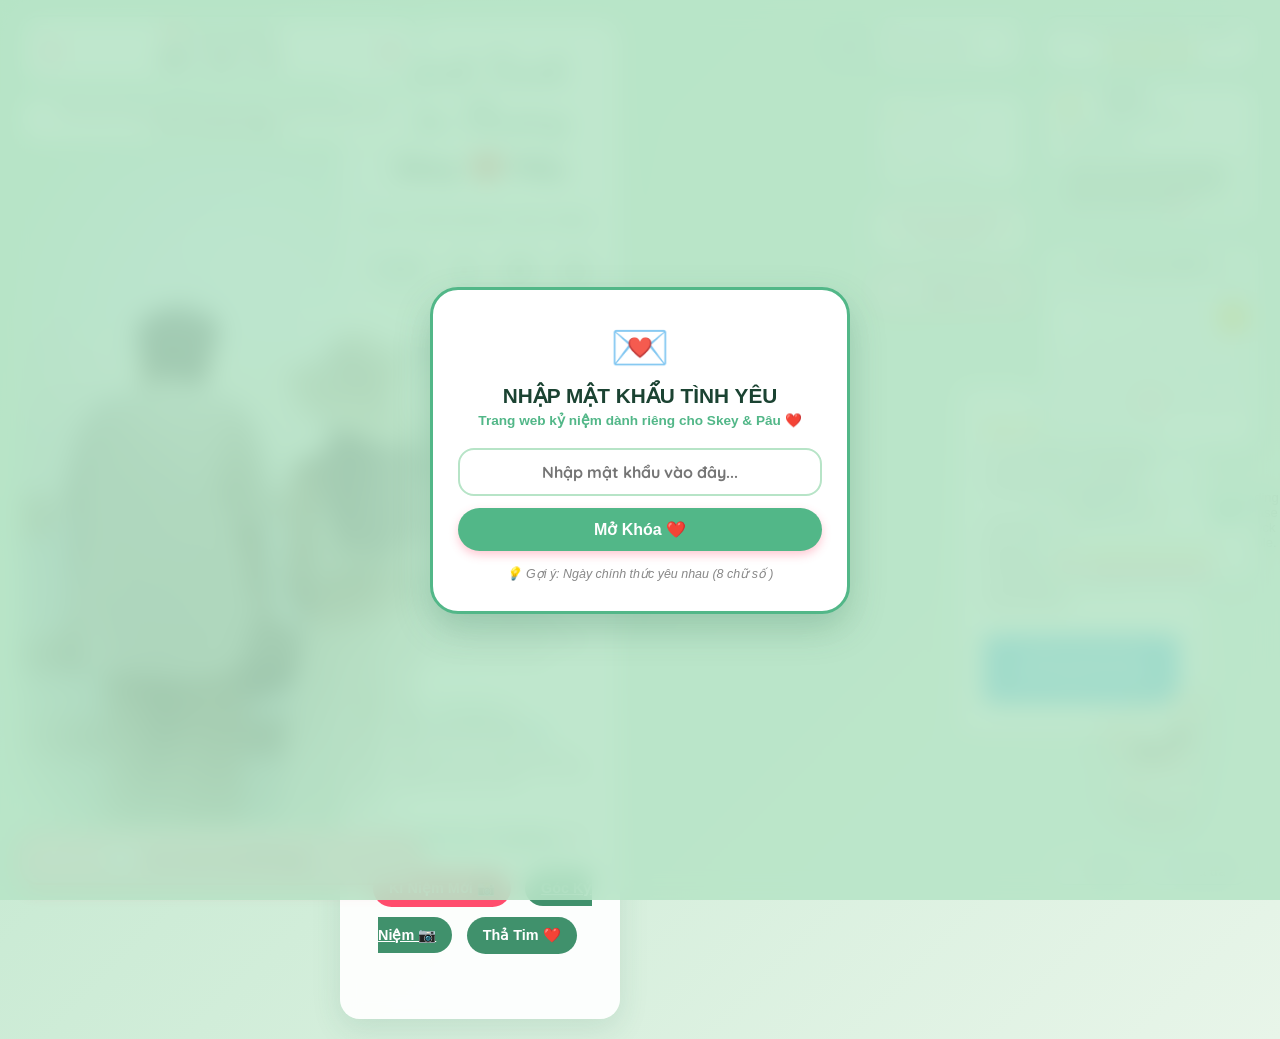
==== commit a0f01702: "Merge branch 'main' into feature/lastest_update" ====
--- a/public/index.html
+++ b/public/index.html
@@ -1,4 +1,1103 @@
 <!DOCTYPE html>
+<html lang="vi">
+
+<head>
+    <meta charset="UTF-8">
+    <meta name="viewport" content="width=device-width, initial-scale=1.0">
+    <title>Skey & Pâu ❤️ Hành Trình Popo</title>
+    <link rel="stylesheet" href="css/style.css">
+    <link rel="stylesheet" href="css/watch-together.css">
+    <link
+        href="https://fonts.googleapis.com/css2?family=Dancing+Script:wght@700&family=Quicksand:wght@400;600;700&display=swap"
+        rel="stylesheet">
+</head>
+
+<body>
+    <!-- MÀN HÌNH BẢO VỆ MẬT KHẨU & CHỌN VAI TRÒ -->
+    <div id="passLockOverlay" class="pass-lock-overlay">
+        <div class="pass-lock-card">
+
+            <!-- BƯỚC 1: NHẬP MẬT KHẨU -->
+            <div id="passStep">
+                <div class="pass-lock-icon">💌</div>
+                <h3>NHẬP MẬT KHẨU TÌNH YÊU</h3>
+                <p class="pass-lock-subtitle">Trang web kỷ niệm dành riêng cho Skey & Pâu ❤️</p>
+
+                <div class="pass-input-group">
+                    <input type="password" id="sitePasswordInput" placeholder="Nhập mật khẩu vào đây..."
+                        onkeypress="handlePassEnter(event)">
+                    <button class="modal-btn pass-unlock-btn" onclick="checkSitePassword()">Mở Khóa ❤️</button>
+                </div>
+                <div id="passErrorMsg" class="pass-error-msg hidden"></div>
+                <p class="pass-hint">💡 Gợi ý: Ngày chính thức yêu nhau (8 chữ số )</p>
+            </div>
+
+            <!-- BƯỚC 2: BẠN LÀ SKEY HAY PÂU? -->
+            <div id="roleStep" class="hidden">
+                <h3 class="role-title">Bạn là Skey hay Pâu? 💕</h3>
+                <p class="role-subtitle">Bấm vào nhân vật của bạn để vào trang web nhé!</p>
+
+                <div class="role-options-container">
+                    <!-- Con Chó - Skey -->
+                    <div class="role-card" onclick="selectUserRole('Skey')">
+                        <div class="role-icon">🐶</div>
+                        <div class="role-name">Skey</div>
+                    </div>
+
+                    <!-- Con Mèo - Pâu -->
+                    <div class="role-card" onclick="selectUserRole('Pâu')">
+                        <div class="role-icon">🐱</div>
+                        <div class="role-name">Pâu</div>
+                    </div>
+                </div>
+            </div>
+
+        </div>
+    </div>
+    <!-- Canvas pháo hoa khi chiến thắng -->
+    <canvas id="fireworksCanvas" class="fireworks-canvas"></canvas>
+
+    <!-- Trình phát nhạc nền -->
+    <audio id="bgMusic">
+        <source id="musicSource" src="assets/audio/music1.mp3" type="audio/mpeg">
+    </audio>
+
+    <!-- KHUNG ĐỒNG HỒ & PHÁT NHẠC & THỜI TIẾT & GAME MENU Ở GÓC BÊN PHẢI -->
+    <!-- 🟢 CỤM WIDGETS GÓC TRÊN BÊN PHẢI (CHIA 2 CỘT ĐỘC LẬP) 🔴 -->
+    <div class="top-header-widgets">
+
+        <!-- CỘT 1 (BÊN TRÁI): NÚT CÀI ĐẶT, GÓC GAME, TRẠNG THÁI & THIỆP -->
+        <div class="header-left-col">
+            <div class="header-tools-row">
+                <button class="settings-gear-btn" onclick="openSettingsModal()" title="Tùy chỉnh giao diện">⚙️</button>
+                <div class="game-menu-dropdown">
+                    <button class="game-menu-btn">🎮 Góc Game <span class="dropdown-arrow">▼</span></button>
+                    <div class="game-menu-list">
+                        <div class="game-menu-item" onclick="openGameXOModal()">
+                            <span class="game-item-icon">❌⭕</span>
+                            <div class="game-item-text">
+                                <div class="game-item-title">Cờ Caro</div>
+                                <div class="game-item-desc">Đấu Caro icon hoa lá 10x10</div>
+                            </div>
+                        </div>
+                        <div class="game-menu-item" onclick="openWordGameModal()">
+                            <span class="game-item-icon">🔤</span>
+                            <div class="game-item-text">
+                                <div class="game-item-title">Nối Từ</div>
+                                <div class="game-item-desc">Thử thách 15s • Đúng 2 từ</div>
+                            </div>
+                        </div>
+                    </div>
+                </div>
+            </div>
+
+            <!-- Khung Trạng Thái Online/Offline -->
+            <div class="user-status-widget">
+                <div id="statusPau" class="status-item offline">
+                    <span class="status-icon">🐱</span>
+                    <span>Pâu<span class="status-text">đang offline</span><small class="status-last-seen" hidden></small></span>
+                </div>
+                <div id="statusSkey" class="status-item offline">
+                    <span class="status-icon">🐶</span>
+                    <span>Skey<span class="status-text">đang offline</span><small class="status-last-seen" hidden></small></span>
+                </div>
+            </div>
+
+            <!-- Nút Thiệp Tình Yêu -->
+            <button class="watch-open-btn" id="watchOpen" type="button">▶ Xem YouTube cùng nhau</button>
+            <div class="card-widget-btn" onclick="openCardModal()" title="Mở Thiệp Tình Yêu">
+                <span class="card-btn-icon">💌</span>
+                <span class="card-btn-text">Thiệp Tình Yêu</span>
+            </div>
+        </div>
+
+        <!-- CỘT 2 (BÊN PHẢI): ÂM NHẠC, THỜI TIẾT & LỊCH THÁNG -->
+        <div class="header-right-col">
+            <!-- 1. Trình phát nhạc -->
+            <div class="music-player-widget">
+                <div id="songTitle" class="song-title">🎵 1. Yêu em rất nhiều - Hoàng Tôn</div>
+                <div class="music-controls">
+                    <button class="music-mini-btn" onclick="prevSong()" title="Bài trước">⏮️</button>
+                    <button id="musicToggleBtn" class="music-mini-btn play-btn" onclick="toggleMusic()"
+                        title="Bật/Tắt">▶️</button>
+                    <button class="music-mini-btn" onclick="nextSong()" title="Bài tiếp">⏭️</button>
+                </div>
+            </div>
+
+            <!-- 2. Khung thời tiết -->
+            <div class="weather-widget">
+                <div class="weather-header">
+                    <span id="weatherIcon">🌤️</span>
+                    <div class="weather-info">
+                        <div id="weatherTemp" class="weather-temp">--°C</div>
+                        <div id="weatherStatus" class="weather-status">Đang tải thời tiết...</div>
+                    </div>
+                </div>
+                <div id="weatherLocation" class="weather-location">📍 Hải Phòng</div>
+                <div id="weatherCareMessage" class="weather-care-message">
+                    "Skey & Pâu nhớ giữ gìn sức khỏe và luôn vui vẻ nhé! 💕"
+                </div>
+            </div>
+
+            <!-- 3. Bảng lịch tháng -->
+            <div class="month-calendar-widget">
+                <div class="calendar-header">
+                    <button class="cal-nav-btn" onclick="prevCalendarMonth()" title="Tháng trước">◀</button>
+                    <div class="cal-title-box">
+                        <span class="cal-icon">🗓️</span>
+                        <span id="calMonthTitle" class="cal-month-title">Tháng 9/2026</span>
+                    </div>
+                    <button class="cal-nav-btn" onclick="nextCalendarMonth()" title="Tháng sau">▶</button>
+                </div>
+                <div class="calendar-body">
+                    <div class="cal-weekdays">
+                        <span>T2</span><span>T3</span><span>T4</span><span>T5</span><span>T6</span><span>T7</span><span>CN</span>
+                    </div>
+                    <div id="calDaysGrid" class="cal-days-grid"></div>
+                </div>
+            </div>
+        </div>
+
+    </div>
+
+    <!-- BỐ CỤC CHÍNH -->
+    <div class="main-layout">
+
+        <!-- CỘT BÊN TRÁI -->
+        <div class="left-section">
+            <!-- 1. Đồng hồ ngày giờ + Icon hoa đổi màu 2 bên -->
+            <div class="left-clock-widget">
+                <span id="flowerLeft" class="flower-icon" onclick="changeFlower('left')"
+                    title="Bấm để đổi hoa!">🌸</span>
+                <div class="clock-content">
+                    <div id="clockDate" class="clock-date-text">📅 --/--/----</div>
+                    <div id="clockTime" class="clock-time-text">--:--:--</div>
+                </div>
+                <span id="flowerRight" class="flower-icon" onclick="changeFlower('right')"
+                    title="Bấm để đổi hoa!">🌸</span>
+            </div>
+
+            <!-- 2. Thông điệp tình yêu -->
+            <div id="loveQuote" class="love-quote">"Tình yêu không phải là nhìn nhau, mà là cùng nhau nhìn về một
+                hướng."</div>
+
+            <!-- 3. Khung ảnh kỷ niệm mờ viền -->
+            <div class="photo-wrapper">
+                <img id="slideshowImg" src="assets/images/photo1.jpg" alt="Ảnh kỷ niệm Skey & Pâu">
+            </div>
+
+            <!-- 4. Bao thư màu hồng - Góc tâm tình -->
+            <div class="envelope-section">
+                <div id="envelopeChatBubble" class="envelope-chat-bubble hidden" role="status" aria-live="polite"></div>
+                <section id="envelopeChatPanel" class="envelope-chat-panel hidden"
+                    aria-label="Hộp hội thoại Góc tâm tình">
+                    <div class="envelope-chat-panel-header">
+                        <div class="envelope-chat-partner">
+                            <span class="envelope-chat-avatar">💌</span>
+                            <input id="chatPartnerNickname" class="chat-partner-nickname" type="text" maxlength="30"
+                                aria-label="Biệt danh của đối phương" onblur="saveChatPartnerNickname()"
+                                onkeydown="handleChatNicknameKeydown(event)">
+                        </div>
+                        <button class="envelope-chat-close" type="button" onclick="closeEnvelopeChat()"
+                            aria-label="Đóng hộp hội thoại">×</button>
+                    </div>
+                    <div id="envelopeChatHistory" class="envelope-chat-history" aria-live="polite"></div>
+                    <div class="envelope-chat-composer">
+                        <textarea id="envelopeText" maxlength="1000" placeholder="Nhập tin nhắn..."
+                            onkeydown="handleEnvelopeChatKeydown(event)"></textarea>
+                        <button class="envelope-chat-send" type="button" onclick="sendEnvelopeMessage()"
+                            aria-label="Gửi tin nhắn">➤</button>
+                    </div>
+                </section>
+                <div class="envelope-card" role="button" tabindex="0" onclick="toggleEnvelopeChat()"
+                    onkeydown="handleEnvelopeWidgetKeydown(event)">
+                    <span class="envelope-icon">✉️</span>
+                    <span class="envelope-title">Góc Tâm Tình Mỗi Ngày 💌</span>
+                    <div id="envelopeBadge" class="envelope-badge hidden">1</div>
+                </div>
+            </div>
+        </div>
+
+        <!-- KHUNG NỘI DUNG CHÍNH (NẰM CHÍNH GIỮA) -->
+        <div class="container">
+            <header>
+                <h1 class="title">Hành Trình Yêu Thương</h1>
+                <div class="couple-names">
+                    <span id="name1">Skey</span>
+                    <span class="heart">❤️</span>
+                    <span id="name2">Pâu</span>
+                </div>
+            </header>
+
+            <!-- Bộ đếm ngày yêu nhau -->
+            <section class="counter-section">
+                <h2>Skey & Pâu đã bên nhau được:</h2>
+                <div id="timer" class="timer-box">
+                    <div class="time-card"><span id="days">0</span>
+                        <p>Ngày</p>
+                    </div>
+                    <div class="time-card"><span id="hours">0</span>
+                        <p>Giờ</p>
+                    </div>
+                    <div class="time-card"><span id="minutes">0</span>
+                        <p>Phút</p>
+                    </div>
+                    <div class="time-card"><span id="seconds">0</span>
+                        <p>Giây</p>
+                    </div>
+                </div>
+            </section>
+
+            <!-- Dòng thời gian kỷ niệm -->
+            <section class="timeline-section">
+                <h2>Cột Mốc Kỷ Niệm 📸</h2>
+                <p class="timeline-hint">💡 Bấm vào từng mốc để mở Khung Nhật Ký nhé!</p>
+                <div class="timeline" id="timelineList">
+                    <div class="timeline-item" onclick="openDiary('16/03/2021', 'Ngày Chính Thức Yêu Nhau')">
+                        <div class="date">16/03/2021 📖</div>
+                        <div class="content">
+                            <h3>Ngày Chính Thức Yêu Nhau</h3>
+                            <p>Mốc thời gian đặc biệt khởi đầu cho hành trình tình yêu ngọt ngào của Skey và Pâu.</p>
+                        </div>
+                    </div>
+
+                    <div class="timeline-item" onclick="openDiary('30/04 - 02/05/2026', 'Du lịch Cát Bà')">
+                        <div class="date">30/04 - 02/05/2026 📖</div>
+                        <div class="content">
+                            <h3>Du Lịch Cát Bà 🏝️</h3>
+                            <p>Chuyến đi vi vu biển đảo tuyệt đẹp cùng nhau, lưu giữ ngàn khoảnh khắc đẹp.</p>
+                        </div>
+                    </div>
+
+                    <div class="timeline-item" onclick="openDiary('15 - 16/08/2026', 'Du lịch Đồ Sơn')">
+                        <div class="date">15 - 16/08/2026 📖</div>
+                        <div class="content">
+                            <h3>Du Lịch Đồ Sơn 🌊</h3>
+                            <p>Kỳ nghỉ đong đầy niềm vui, tiếng cười và những phút giây bình yên bên nhau.</p>
+                        </div>
+                    </div>
+                </div>
+            </section>
+
+            <!-- Tương tác: Kỉ Niệm Mới & Thả tim -->
+            <section class="interactive-section">
+                <h2>Gửi Lời Yêu Thương 💌</h2>
+                <button class="btn memory-btn" onclick="openAddMemoryModal()">Kỉ Niệm Mới 📸</button>
+                <a class="btn memory-corner-btn" href="memory-corner.html">Góc Kỷ Niệm 📷</a>
+                <button class="btn heart-btn" onclick="createHeartEffect()">Thả Tim ❤️</button>
+            </section>
+        </div>
+    </div>
+
+    <!-- MODAL THÊM KỶ NIỆM MỚI -->
+    <div id="addMemoryModal" class="modal hidden">
+        <div class="modal-content memory-modal-content">
+            <span class="close-btn" onclick="closeAddMemoryModal()">&times;</span>
+            <h3 class="modal-section-title">📸 THÊM KỶ NIỆM MỚI</h3>
+            <p class="modal-subtitle">Lưu giữ thêm những khoảnh khắc tuyệt vời của Skey & Pâu</p>
+
+            <div class="memory-form-box">
+                <div class="form-group">
+                    <label>📅 Thời gian / Ngày kỷ niệm:</label>
+                    <input type="text" id="memoryDateInput" placeholder="Ví dụ: 20/10/2026 hoặc Ngày đặc biệt">
+                </div>
+                <div class="form-group">
+                    <label>✨ Tiêu đề cột mốc:</label>
+                    <input type="text" id="memoryTitleInput" placeholder="Ví dụ: Đi xem phim cùng nhau, Đi ăn tối...">
+                </div>
+                <div class="form-group">
+                    <label>📝 Cảm xúc & Kỷ niệm gửi gắm:</label>
+                    <textarea id="memoryContentInput" placeholder="Viết vài dòng cảm xúc ngọt ngào ở đây..."></textarea>
+                </div>
+                <button class="btn modal-btn" onclick="saveNewMemory()">Lưu Kỷ Niệm ❤️</button>
+            </div>
+        </div>
+    </div>
+
+    <!-- KHUNG NHẬT KÝ KỶ NIỆM (RỘNG TO BẰNG GIAO DIỆN GAME - 1000PX) -->
+    <div id="diaryModal" class="modal hidden">
+        <div class="modal-content large-diary-modal">
+            <span class="close-btn" onclick="closeDiary()">&times;</span>
+            <div class="diary-modal-header">
+                <h3 id="diaryTitle">📖 CẢM XÚC & KỶ NIỆM CỦA SKEY VÀ PÂU</h3>
+                <p id="diaryDate" class="diary-subtitle"></p>
+            </div>
+
+            <!-- Danh sách nhật ký hiển thị các thẻ cảm xúc rõ ràng -->
+            <div id="diaryList" class="diary-large-list"></div>
+
+            <!-- Khung nhập nhật ký mới -->
+            <div class="diary-input-box">
+                <div class="author-selector-row">
+                    <label>Gửi từ:</label>
+                    <select id="diaryAuthorSelect">
+                        <option value="Skey & Pâu">Skey & Pâu ❤️</option>
+                        <option value="Skey">Skey 👦</option>
+                        <option value="Pâu">Pâu 👧</option>
+                    </select>
+                </div>
+                <textarea id="diaryText"
+                    placeholder="Nhập thêm cảm xúc & kỷ niệm đáng nhớ của hai bạn vào đây..."></textarea>
+                <button class="btn save-diary-btn" onclick="saveDiaryEntry()">Lưu Cảm Xúc & Kỷ Niệm 📝</button>
+            </div>
+        </div>
+    </div>
+
+    <!-- MODAL ĐẶT TÊN CÚN XINH XẮN -->
+    <div id="petNameModal" class="modal hidden">
+        <div class="pet-name-modal-content">
+            <span class="close-btn" onclick="closePetNameModal()">&times;</span>
+            <div class="pet-name-header">
+                <h3>🐶 ĐẶT TÊN BÉ CÚN 🐾</h3>
+            </div>
+            <p class="pet-name-hint">
+                Hãy chọn một cái tên thật xinh xắn cho bé cún của Skey & Pâu nhé!<br>
+                <small>⚠️ Lưu ý: Tên chỉ đặt 1 lần duy nhất và không thể đổi lại</small>
+            </p>
+            <div class="pet-name-input-box">
+                <input type="text" id="petNameInput" placeholder="Nhập tên bé cún (VD: Mây, Bơ, Cún...)" maxlength="15">
+                <button class="modal-btn" onclick="savePetName()">Xác Nhận Đặt Tên ❤️</button>
+            </div>
+        </div>
+    </div>
+
+    <!-- KHUNG TỦ ĐỒ CỦA CÚN (LEVEL 4 -> 10) -->
+    <div id="closetModal" class="modal hidden">
+        <div class="closet-modal-content">
+            <span class="close-btn" onclick="closeCloset()">&times;</span>
+            <h3>👕 TỦ ĐỒ CỦA BÉ CÚN 🐾</h3>
+            <p class="closet-hint">Mở khóa trang phục mới khi lên Level (Level 4 ➔ 10)</p>
+
+            <div class="outfit-grid">
+                <!-- Bộ 1 (Lv 4) -->
+                <div id="outfitCard1" class="outfit-card locked" onclick="selectOutfit(1)">
+                    <div class="outfit-img-box">
+                        <img src="assets/images/dog-outfit1.png" alt="Bộ 1">
+                        <span class="lock-icon">🔒</span>
+                    </div>
+                    <p>Bộ Xinh Xắn (Lv 4)</p>
+                </div>
+
+                <!-- Bộ 2 (Lv 5) -->
+                <div id="outfitCard2" class="outfit-card locked" onclick="selectOutfit(2)">
+                    <div class="outfit-img-box">
+                        <img src="assets/images/dog-outfit2.png" alt="Bộ 2">
+                        <span class="lock-icon">🔒</span>
+                    </div>
+                    <p>Bộ Dễ Thương (Lv 5)</p>
+                </div>
+
+                <!-- Bộ 3 (Lv 6) -->
+                <div id="outfitCard3" class="outfit-card locked" onclick="selectOutfit(3)">
+                    <div class="outfit-img-box">
+                        <img src="assets/images/dog-outfit3.png" alt="Bộ 3">
+                        <span class="lock-icon">🔒</span>
+                    </div>
+                    <p>Bộ Quý Phái (Lv 6)</p>
+                </div>
+
+                <!-- Bộ 4 (Lv 7) -->
+                <div id="outfitCard4" class="outfit-card locked" onclick="selectOutfit(4)">
+                    <div class="outfit-img-box">
+                        <img src="assets/images/dog-outfit4.png" alt="Bộ 4">
+                        <span class="lock-icon">🔒</span>
+                    </div>
+                    <p>Bộ Hoàng Gia (Lv 7)</p>
+                </div>
+
+                <!-- Bộ 5 (Lv 8) -->
+                <div id="outfitCard5" class="outfit-card locked" onclick="selectOutfit(5)">
+                    <div class="outfit-img-box">
+                        <img src="assets/images/dog-outfit5.png" alt="Bộ 5">
+                        <span class="lock-icon">🔒</span>
+                    </div>
+                    <p>Bộ Tinh Tế (Lv 8)</p>
+                </div>
+
+                <!-- Bộ 6 (Lv 9) -->
+                <div id="outfitCard6" class="outfit-card locked" onclick="selectOutfit(6)">
+                    <div class="outfit-img-box">
+                        <img src="assets/images/dog-outfit6.png" alt="Bộ 6">
+                        <span class="lock-icon">🔒</span>
+                    </div>
+                    <p>Bộ Lộng Lẫy (Lv 9)</p>
+                </div>
+
+                <!-- Bộ 7 (Lv 10) -->
+                <div id="outfitCard7" class="outfit-card locked" onclick="selectOutfit(7)">
+                    <div class="outfit-img-box">
+                        <img src="assets/images/dog-outfit7.png" alt="Bộ 7">
+                        <span class="lock-icon">🔒</span>
+                    </div>
+                    <p>Bộ Thần Thoại (Lv 10)</p>
+                </div>
+            </div>
+
+            <button class="btn" onclick="removeOutfit()" style="margin-top: 15px;">Mặc Đồ Mặc Định</button>
+        </div>
+    </div>
+
+    <!-- MODAL GAME CARO -->
+    <div id="gameXOModal" class="modal hidden">
+        <div class="game-xo-modal-content">
+            <span class="close-btn" onclick="closeGameXOModal()">&times;</span>
+            <div class="game-modal-header">
+                <h3>❌⭕ CỜ CARO ❌⭕</h3>
+                <p class="game-modal-subtitle">Bàn đấu 10x10 rộng rãi - Thả cảm xúc & Lịch sử trận đấu</p>
+                <button id="inviteXoGameBtn" class="game-invite-btn" onclick="sendGameInvitation('xo')">💌 Mời người ấy
+                    chơi</button>
+            </div>
+
+            <div class="game-xo-layout">
+                <!-- BÊN TRÁI: NGƯỜI CHƠI 1 (SKEY) + KHUNG THẢ CẢM XÚC -->
+                <div class="player-panel left-panel">
+                    <div class="player-panel-header">
+                        <span class="p-badge p1-badge">P1</span>
+                        <h4>Skey (Người chơi 1)</h4>
+                    </div>
+
+                    <!-- Khung Chọn Icon P1 -->
+                    <div id="p1IconSelectBox" class="icon-select-box">
+                        <p class="select-label">Chọn quân cờ — icon này sẽ thay cho X/O:</p>
+                        <div class="icon-palette" id="p1IconPalette"></div>
+                    </div>
+
+                    <!-- Khung Thả Cảm Xúc P1 -->
+                    <div id="p1ReactionBox" class="player-reaction-box hidden">
+                        <div class="selected-icon-display">
+                            Icon Skey: <span id="p1SelectedIconDisplay" class="chosen-icon-symbol">--</span>
+                        </div>
+                        <div class="reaction-title">✨ Thả Cảm Xúc Vui Nhộn ✨</div>
+                        <div class="reaction-hint">Bấm icon để thả cảm xúc bay lên màn hình:</div>
+                        <div class="reaction-grid">
+                            <button class="reaction-btn" onclick="spawnGameFloatingEmoji('❤️')">❤️</button>
+                            <button class="reaction-btn" onclick="spawnGameFloatingEmoji('💖')">💖</button>
+                            <button class="reaction-btn" onclick="spawnGameFloatingEmoji('😂')">😂</button>
+                            <button class="reaction-btn" onclick="spawnGameFloatingEmoji('😭')">😭</button>
+                            <button class="reaction-btn" onclick="spawnGameFloatingEmoji('👏')">👏</button>
+                            <button class="reaction-btn" onclick="spawnGameFloatingEmoji('🎉')">🎉</button>
+                            <button class="reaction-btn" onclick="spawnGameFloatingEmoji('🔥')">🔥</button>
+                            <button class="reaction-btn" onclick="spawnGameFloatingEmoji('💩')">💩</button>
+                            <button class="reaction-btn" onclick="spawnGameFloatingEmoji('🌸')">🌸</button>
+                            <button class="reaction-btn" onclick="spawnGameFloatingEmoji('💣')">💣</button>
+                            <button class="reaction-btn" onclick="spawnGameFloatingEmoji('🌟')">🌟</button>
+                            <button class="reaction-btn" onclick="spawnGameFloatingEmoji('👻')">👻</button>
+                            <button class="reaction-btn" onclick="spawnGameFloatingEmoji('🥰')">🥰</button>
+                            <button class="reaction-btn" onclick="spawnGameFloatingEmoji('🥳')">🥳</button>
+                            <button class="reaction-btn" onclick="spawnGameFloatingEmoji('😜')">😜</button>
+                            <button class="reaction-btn" onclick="spawnGameFloatingEmoji('💪')">💪</button>
+                        </div>
+                    </div>
+                </div>
+
+                <!-- Ở GIỮA: BẢNG TỶ SỐ VÀ BẢNG GAME XO -->
+                <div class="game-center-panel">
+                    <!-- Bảng tỷ số -->
+                    <div class="scoreboard-card">
+                        <div class="score-player score-p1-box">
+                            <span id="scoreP1Icon" class="player-score-icon">👤</span>
+                            <span class="score-name">Skey</span>
+                            <span id="scoreP1Val" class="score-number">0</span>
+                        </div>
+                        <div class="score-vs-badge">VS</div>
+                        <div class="score-player score-p2-box">
+                            <span id="scoreP2Val" class="score-number">0</span>
+                            <span class="score-name">Pâu</span>
+                            <span id="scoreP2Icon" class="player-score-icon">👤</span>
+                        </div>
+                    </div>
+
+                    <!-- Trạng thái lượt đi -->
+                    <div id="gameTurnStatus" class="turn-status-bar">
+                        ⚠️ Vui lòng chọn Icon cho cả 2 người chơi để bắt đầu!
+                    </div>
+
+                    <!-- Bảng Grid 10x10 -->
+                    <div id="xoGridBoard" class="xo-grid-board"></div>
+
+                    <!-- Nút điều khiển -->
+                    <div class="game-control-btns">
+                        <button class="btn control-btn" onclick="resetXOGame(false)">🔄 Ván Mới</button>
+                        <button class="btn control-btn reselect-btn" onclick="resetXOGame(true)">🎨 Đổi Icon</button>
+                        <button class="btn control-btn history-btn" onclick="toggleXOHistory()">📜 Lịch Sử</button>
+                        <button class="btn control-btn reset-score-btn" onclick="resetXOScore()">🗑️ Reset Tỷ
+                            Số</button>
+                    </div>
+
+                    <!-- Lịch sử trận đấu XO -->
+                    <div id="xoHistoryBox" class="game-history-box hidden">
+                        <h4>📜 Lịch Sử Đấu Caro Skey & Pâu</h4>
+                        <div id="xoHistoryList" class="history-list"></div>
+                    </div>
+                </div>
+
+                <!-- BÊN PHẢI: NGƯỜI CHƠI 2 (PÂU) + KHUNG CHAT TRÒ CHUYỆN -->
+                <div class="player-panel right-panel">
+                    <div class="player-panel-header">
+                        <span class="p-badge p2-badge">P2</span>
+                        <h4>Pâu (Người chơi 2)</h4>
+                    </div>
+
+                    <!-- Khung Chọn Icon P2 -->
+                    <div id="p2IconSelectBox" class="icon-select-box">
+                        <p class="select-label">Chọn quân cờ — icon này sẽ thay cho X/O:</p>
+                        <div class="icon-palette" id="p2IconPalette"></div>
+                    </div>
+
+                    <!-- Khung Chat Trò Chuyện Chung -->
+                    <div id="p2ChatBox" class="player-chat-box hidden">
+                        <div class="selected-icon-display">
+                            💬 Chat chung của ván Caro
+                        </div>
+                        <div class="chat-messages-container" id="p2ChatMessages">
+                            <div class="system-chat-msg">💬 Trò chuyện cùng nhau khi chơi</div>
+                        </div>
+                        <div class="chat-input-row">
+                            <input type="text" id="p2InputMsg" placeholder="Nhập tin nhắn..."
+                                onkeypress="handleP2ChatEnter(event)">
+                            <button class="chat-send-btn p2-send-btn" onclick="sendP2Chat()">Gửi 💬</button>
+                        </div>
+                    </div>
+                </div>
+            </div>
+        </div>
+    </div>
+
+    <!-- MODAL HỎI CHƠI LẠI SAU KHI THẮNG CARO -->
+    <div id="xoRematchModal" class="modal hidden">
+        <div class="xo-rematch-modal-content" role="dialog" aria-modal="true" aria-labelledby="xoRematchTitle">
+            <div class="xo-rematch-icon">🏆</div>
+            <h3 id="xoRematchTitle">Chúc mừng người chiến thắng!</h3>
+            <p id="xoRematchMessage">Bạn có muốn chơi lại không?</p>
+            <div id="xoRematchActions" class="xo-rematch-actions">
+                <button id="xoRematchYesBtn" type="button" class="btn xo-rematch-yes-btn"
+                    onclick="respondXORematch(true)">Có, chơi lại ✨</button>
+                <button id="xoRematchNoBtn" type="button" class="btn xo-rematch-no-btn"
+                    onclick="respondXORematch(false)">Không, kết thúc</button>
+            </div>
+            <button id="xoRematchDismissBtn" type="button" class="btn xo-rematch-dismiss-btn hidden"
+                onclick="dismissXORematchNotice()">Đã hiểu</button>
+            <div id="xoRematchVoteStatus" class="xo-rematch-vote-status" aria-live="polite"></div>
+        </div>
+    </div>
+
+    <!-- MODAL GAME NỐI TỪ -->
+    <div id="gameWordModal" class="modal hidden">
+        <div class="game-word-modal-content">
+            <span class="close-btn" onclick="closeWordGameModal()">&times;</span>
+            <div class="game-modal-header">
+                <h3>🔤 GAME NỐI TỪ 🔤</h3>
+                <p class="game-modal-subtitle">15 giây/lượt • Đúng 2 từ • Chọn từ khởi đầu rồi bấm Bắt Đầu!</p>
+                <button id="inviteWordGameBtn" class="game-invite-btn" onclick="sendGameInvitation('word')">💌 Mời người
+                    ấy chơi</button>
+            </div>
+
+            <!-- Bảng tỷ số Word Chain -->
+            <div class="word-scoreboard">
+                <div class="score-player score-p1-box">
+                    <span class="player-score-icon">👦</span>
+                    <span class="score-name">Skey</span>
+                    <span id="wordP1Score" class="score-number">0</span>
+                </div>
+                <div class="score-vs-badge">VS</div>
+                <div class="score-player score-p2-box">
+                    <span id="wordP2Score" class="score-number">0</span>
+                    <span class="score-name">Pâu</span>
+                    <span class="player-score-icon">👧</span>
+                </div>
+            </div>
+
+            <!-- Bước 1: Chọn từ khởi đầu trước khi bắt đầu -->
+            <div id="wordStartSetupCard" class="word-start-setup-card">
+                <div id="wordStartLabel" class="chain-label">📌 Nhập/Chọn cụm từ (2 tiếng) để khởi đầu ván chơi:</div>
+                <div class="start-input-row">
+                    <input type="text" id="startWordInput" placeholder="Ví dụ: Yêu thương, Bình yên..."
+                        value="Yêu thương">
+                    <button id="startWordGameBtn" class="btn start-game-btn" onclick="confirmStartWordGame()">Bắt Đầu
+                        ⏱️</button>
+                </div>
+                <p id="wordStartHint" class="word-rule-hint">💡 Khi bấm "Bắt Đầu ⏱️", đồng hồ 15 giây mới chính thức
+                    tính giờ!</p>
+            </div>
+
+            <!-- Khung Lượt chơi & Đồng hồ 15s (Ẩn khi chưa bấm Bắt đầu) -->
+            <div id="wordActiveGameArea" class="hidden">
+                <div class="word-timer-card">
+                    <div id="wordTurnTitle" class="word-turn-title">🎮 Lượt chơi: Skey</div>
+                    <div class="timer-countdown-row">
+                        <span class="timer-label">⏱️ Thời gian còn lại:</span>
+                        <span id="wordTimerNum" class="timer-seconds-big">15</span>
+                        <span class="timer-unit">giây</span>
+                    </div>
+                    <div class="word-timer-bar-bg">
+                        <div id="wordTimerBar" class="word-timer-bar-fill" style="width: 100%;"></div>
+                    </div>
+                </div>
+
+                <!-- Từ hiện tại cần nối -->
+                <div class="current-chain-card">
+                    <div class="chain-label">Từ cần nối tiếp theo (Bắt đầu bằng tiếng: <strong id="requiredSyllableTag"
+                            class="highlight-syllable">--</strong>):</div>
+                    <div id="lastWordDisplay" class="last-word-bubble">"Yêu thương"</div>
+                </div>
+
+                <!-- Khung Nhập Từ -->
+                <div class="word-input-section">
+                    <p class="word-rule-hint">💡 Quy tắc: Nhập đúng <strong>2 từ</strong> (VD: <i>Thương nhớ</i> ➔
+                        <i>Nhớ nhung</i>)
+                    </p>
+                    <div class="word-input-row">
+                        <input type="text" id="wordInput" placeholder="Nhập từ 2 tiếng vào đây..."
+                            onkeypress="handleWordInputEnter(event)" autocomplete="off">
+                        <button class="modal-btn word-submit-btn" onclick="submitWordChain()">Gửi Từ 🚀</button>
+                    </div>
+                    <div id="wordErrorMsg" class="word-error-msg hidden"></div>
+                </div>
+            </div>
+
+            <!-- Lịch sử các từ đã nối trong ván -->
+            <div class="word-chain-history">
+                <h4>📜 Chuỗi từ đã nối trong ván:</h4>
+                <div id="wordChainList" class="chain-words-container">
+                    <div class="empty-chain-hint">Ván đấu chưa bắt đầu. Nhập từ mở đầu và bấm Bắt Đầu!</div>
+                </div>
+            </div>
+
+            <!-- Nút điều khiển -->
+            <div class="game-control-btns" style="margin-top: 12px;">
+                <button class="btn control-btn" onclick="requestNewWordRound()">🔄 Ván Mới</button>
+                <button class="btn control-btn reset-score-btn" onclick="resetWordScore()">🗑️ Reset Tỷ Số</button>
+                <button class="btn control-btn history-btn" onclick="toggleWordHistory()">📜 Lịch Sử Đấu</button>
+            </div>
+
+            <!-- Bảng Lịch Sử Đấu Word Chain -->
+            <div id="wordHistoryBox" class="game-history-box hidden">
+                <h4>📜 Lịch Sử Thắng Thua Nối Từ</h4>
+                <div id="wordHistoryList" class="history-list"></div>
+            </div>
+        </div>
+    </div>
+
+    <!-- THÔNG BÁO LỜI MỜI CHƠI GAME TỪ NGƯỜI ẤY -->
+    <div id="gameInviteModal" class="modal hidden" role="dialog" aria-modal="true" aria-labelledby="gameInviteTitle">
+        <div class="game-invite-modal-content">
+            <div class="game-invite-icon">🎮💌</div>
+            <h3 id="gameInviteTitle">Bạn có lời mời chơi game!</h3>
+            <p id="gameInviteMessage">Người ấy đang chờ bạn tham gia.</p>
+            <div class="game-invite-actions">
+                <button class="btn game-invite-accept-btn" onclick="acceptGameInvitation()">Đồng ý chơi 💖</button>
+                <button class="btn game-invite-decline-btn" onclick="declineGameInvitation()">Từ chối</button>
+            </div>
+        </div>
+    </div>
+
+    <!-- THÔNG BÁO KHI LỜI MỜI CHƠI GAME BỊ TỪ CHỐI -->
+    <div id="gameInviteDeclinedModal" class="modal hidden" role="dialog" aria-modal="true"
+        aria-labelledby="gameInviteDeclinedTitle">
+        <div class="game-invite-modal-content game-invite-declined-modal-content">
+            <button class="close-btn" type="button" onclick="closeGameInviteDeclinedModal()"
+                aria-label="Đóng thông báo">×</button>
+            <div class="game-invite-icon">🥺🎮</div>
+            <h3 id="gameInviteDeclinedTitle">Lời mời chưa được nhận</h3>
+            <p>Sorry mình bận rồi, hẹn bạn lần sau chơi nhé.</p>
+            <button class="btn game-invite-declined-close-btn" type="button"
+                onclick="closeGameInviteDeclinedModal()">Mình hiểu rồi 💌</button>
+        </div>
+    </div>
+
+    <!-- BÉ CÚN CHIHUAHUA + HỆ THỐNG NUÔI CÚN (GÓC DƯỚI BÊN PHẢI) -->
+    <div class="pet-widget">
+        <!-- Bảng chỉ số to bằng size thanh thời tiết (width: 220px) -->
+        <div class="pet-stats-card">
+            <!-- 1. ĐƯA TÍNH NĂNG ĐẶT TÊN LÊN ĐẦU BẢNG -->
+            <div class="pet-header-info">
+                <span id="petNameDisplay" class="pet-name pet-name-clickable" onclick="promptPetName()"
+                    title="Bấm vào đây để đổi tên cho cún">🐶 Đặt tên cún ✏️</span>
+                <span id="petLevelDisplay" class="pet-level">Lv.1</span>
+            </div>
+
+            <!-- 2. Thanh Level / XP -->
+            <div class="stat-bar-container" title="Kinh nghiệm">
+                <span class="bar-label">XP:</span>
+                <div class="bar-bg">
+                    <div id="xpBar" class="bar-fill xp-fill" style="width: 0%;"></div>
+                </div>
+            </div>
+
+            <!-- 3. Thanh Độ No -->
+            <div class="stat-bar-container" title="Độ no">
+                <span class="bar-label">🍖:</span>
+                <div class="bar-bg">
+                    <div id="fullnessBar" class="bar-fill fullness-fill" style="width: 80%;"></div>
+                </div>
+            </div>
+
+            <!-- 4. Thanh Độ Vui -->
+            <div class="stat-bar-container" title="Độ vui (Thanh cuối cùng)">
+                <span class="bar-label">❤️:</span>
+                <div class="bar-bg">
+                    <div id="happinessBar" class="bar-fill happiness-fill" style="width: 80%;"></div>
+                </div>
+            </div>
+
+            <!-- ❌ KHÔNG CÒN NÚT setNameBtn Ở BÊN DƯỚI NÀY NỮA -->
+        </div>
+        <!-- Khoảng trống cố định dành riêng cho hội thoại của cún -->
+        <div class="pet-bubble-slot">
+            <div id="petBubble" class="pet-bubble hidden">Gâu gâu! Chào Skey & Pâu! 🐶</div>
+        </div>
+
+        <!-- Avatar hình Cún kích thước to (220px) + Lớp Quần Áo đè lên -->
+        <div class="pet-avatar" onclick="petBark()" title="Chạm vào tớ đi!">
+            <img id="petImg" src="assets/images/dog-normal.png" alt="Chihuahua dễ thương">
+            <img id="petOutfitImg" class="pet-outfit-layer hidden" src="" alt="Trang phục cún">
+        </div>
+
+        <!-- Nút điều khiển Chăm sóc & Tủ đồ -->
+        <div class="pet-controls">
+            <button class="pet-btn" onclick="feedPet()">🦴 Cho ăn</button>
+            <button class="pet-btn" onclick="patPet()">🐾 Xoa đầu</button>
+            <button id="closetBtn" class="pet-btn closet-btn hidden" onclick="openCloset()" title="Tủ đồ">👗 Tủ
+                Đồ</button>
+        </div>
+    </div>
+
+    <!-- MODAL BẢNG CÀI ĐẶT GIAO DIỆN -->
+    <div id="settingsModal" class="modal hidden">
+        <div class="modal-content settings-modal-content">
+            <span class="close-btn" onclick="closeSettingsModal()">&times;</span>
+            <div class="settings-modal-header">
+                <h3>⚙️ TÙY CHỈNH GIAO DIỆN ⚙️</h3>
+                <p class="settings-modal-subtitle">Thay đổi màu nền pastel & quản lý 5 ảnh slide tự động</p>
+            </div>
+
+            <!-- 1. CHỌN MÀU NỀN PASTEL -->
+            <div class="settings-section">
+                <h4>🎨 1. Chọn Màu Nền Pastel:</h4>
+                <div class="theme-color-palette">
+                    <button class="theme-color-btn theme-green-btn active" onclick="setSiteTheme('green')">
+                        <span class="color-preview green-preview"></span>
+                        <span class="color-label">Xanh Lá (Mặc định)</span>
+                    </button>
+                    <button class="theme-color-btn theme-pink-btn" onclick="setSiteTheme('pink')">
+                        <span class="color-preview pink-preview"></span>
+                        <span class="color-label">Hồng Pastel</span>
+                    </button>
+                    <button class="theme-color-btn theme-purple-btn" onclick="setSiteTheme('purple')">
+                        <span class="color-preview purple-preview"></span>
+                        <span class="color-label">Tím Pastel</span>
+                    </button>
+                    <button class="theme-color-btn theme-blue-btn" onclick="setSiteTheme('blue')">
+                        <span class="color-preview blue-preview"></span>
+                        <span class="color-label">Xanh Da Trời</span>
+                    </button>
+                    <button class="theme-color-btn theme-orange-btn" onclick="setSiteTheme('orange')">
+                        <span class="color-preview orange-preview"></span>
+                        <span class="color-label">Cam Pastel</span>
+                    </button>
+                </div>
+            </div>
+
+            <!-- 2.QUẢN LÝ 5 ẢNH SLIDE TỰ ĐỘNG -->
+            <div class="settings-section" style="margin-top: 22px;">
+                <h4>🖼️ 2. Quản Lý 5 Ảnh Slide Tự Động:</h4>
+                <p class="settings-hint">Bấm chọn file từ thiết bị để thay thế ảnh từng vị trí:</p>
+
+                <div class="photo-slots-grid">
+                    <div class="photo-slot-item">
+                        <label>📷 Ảnh 1:</label>
+                        <div class="slot-preview-box"><img id="slotPreview1" src="assets/images/photo1.jpg" alt="Ảnh 1">
+                        </div>
+                        <input type="file" id="photoInput1" accept="image/*" onchange="handlePhotoUpload(0, this)">
+                    </div>
+
+                    <div class="photo-slot-item">
+                        <label>📷 Ảnh 2:</label>
+                        <div class="slot-preview-box"><img id="slotPreview2" src="assets/images/photo2.jpg" alt="Ảnh 2">
+                        </div>
+                        <input type="file" id="photoInput2" accept="image/*" onchange="handlePhotoUpload(1, this)">
+                    </div>
+
+                    <div class="photo-slot-item">
+                        <label>📷 Ảnh 3:</label>
+                        <div class="slot-preview-box"><img id="slotPreview3" src="assets/images/photo3.jpg" alt="Ảnh 3">
+                        </div>
+                        <input type="file" id="photoInput3" accept="image/*" onchange="handlePhotoUpload(2, this)">
+                    </div>
+
+                    <div class="photo-slot-item">
+                        <label>📷 Ảnh 4:</label>
+                        <div class="slot-preview-box"><img id="slotPreview4" src="assets/images/photo4.jpg" alt="Ảnh 4">
+                        </div>
+                        <input type="file" id="photoInput4" accept="image/*" onchange="handlePhotoUpload(3, this)">
+                    </div>
+
+                    <div class="photo-slot-item">
+                        <label>📷 Ảnh 5:</label>
+                        <div class="slot-preview-box"><img id="slotPreview5" src="assets/images/photo5.jpg" alt="Ảnh 5">
+                        </div>
+                        <input type="file" id="photoInput5" accept="image/*" onchange="handlePhotoUpload(4, this)">
+                    </div>
+                </div>
+
+                <div class="settings-actions">
+                    <button class="btn reset-photos-btn" onclick="resetDefaultPhotos()">🔄 Khôi Phục 5 Ảnh Ban
+                        Đầu</button>
+                </div>
+            </div>
+        </div>
+    </div>
+    <!-- ========================================== -->
+    <!-- MODAL THIỆP TÌNH YÊU (TẠO THIỆP, MẪU & SÁNG TẠO) -->
+    <!-- ========================================== -->
+    <div id="cardModal" class="modal hidden">
+        <div class="modal-content card-modal-content">
+            <span class="close-btn" onclick="closeCardModal()">&times;</span>
+
+            <div class="card-modal-header">
+                <h3>💌 THIỆP TÌNH YÊU SKEY & PÂU 💌</h3>
+                <p class="card-modal-subtitle">Gửi gắm lời chúc, hẹn giờ bất ngờ & lưu giữ kỷ niệm</p>
+            </div>
+
+            <!-- Thanh Tab -->
+            <div class="card-tab-bar">
+                <button id="tabBtnCreateCard" class="card-tab-btn active" onclick="switchCardTab('create')">
+                    ✨ Tạo & Hẹn Giờ Thiệp
+                </button>
+                <button id="tabBtnArchiveCard" class="card-tab-btn" onclick="switchCardTab('archive')">
+                    📂 Kho Lưu Trữ Thiệp (<span id="cardArchiveCount">0</span>)
+                </button>
+            </div>
+
+            <!-- TAB 1: TẠO THIỆP MỚI -->
+            <div id="cardCreateView" class="card-tab-content">
+                <div class="card-editor-layout">
+                    <!-- Bên trái: Form tạo thiệp -->
+                    <div class="card-form-side">
+                        <!-- Chọn Mẫu Có Sẵn -->
+                        <div class="form-group">
+                            <label>📑 Chọn Mẫu Thiệp Có Sẵn (Template):</label>
+                            <select id="cardTemplateSelect" onchange="applyCardTemplate()">
+                                <option value="custom">✨ Thiệp Tự Sáng Tạo (Mặc định)</option>
+                                <option value="birthday">🎂 Chúc Mừng Sinh Nhật Sweetheart</option>
+                                <option value="anniversary">💖 Kỷ Niệm Ngày Yêu Nhau</option>
+                                <option value="thankyou">🌸 Lời Cảm Ơn Chân Thành</option>
+                                <option value="sorry">🥺 Lời Xin Lỗi Ngọt Ngào</option>
+                                <option value="daily">☕ Lời Nhắn Yêu Thương Hàng Ngày</option>
+                            </select>
+                        </div>
+
+                        <div class="form-row-2col">
+                            <div class="form-group">
+                                <label>👤 Người gửi:</label>
+                                <select id="cardSenderSelect" onchange="updateCardSenderOptions()">
+                                    <option value="Skey">Skey 👦</option>
+                                    <option value="Pâu">Pâu 👧</option>
+                                </select>
+                            </div>
+                            <div class="form-group">
+                                <label>🎁 Người nhận:</label>
+                                <select id="cardRecipientSelect" onchange="updateCardPreview()">
+                                    <option value="Pâu">Pâu 👧</option>
+                                    <option value="Skey">Skey 👦</option>
+                                </select>
+                            </div>
+                        </div>
+
+                        <div class="form-row-2col">
+                            <div class="form-group">
+                                <label>🎨 Mẫu / Màu Nền:</label>
+                                <select id="cardThemeSelect" onchange="updateCardPreview()">
+                                    <option value="pink">🌸 Hồng Ngọt Ngào</option>
+                                    <option value="green">🌿 Xanh Thiên Nhiên</option>
+                                    <option value="purple">✨ Tím Mộng Mơ</option>
+                                    <option value="gold">⭐ Vàng Ấm Áp</option>
+                                </select>
+                            </div>
+                            <div class="form-group">
+                                <label>⏰ Hẹn Ngày Nhận Thiệp:</label>
+                                <input type="date" id="cardScheduleDateInput" onchange="updateCardPreview()">
+                            </div>
+                        </div>
+
+                        <!-- Tải ảnh kỷ niệm -->
+                        <div class="form-group">
+                            <label>🖼️ Đính kèm ảnh kỷ niệm (Tùy chọn):</label>
+                            <div class="card-upload-row">
+                                <input type="file" id="cardImageInput" accept="image/*"
+                                    onchange="handleCardImageUpload(this)">
+                                <button type="button" class="remove-img-btn hidden" id="removeCardImgBtn"
+                                    onclick="removeCardImage()">🗑️ Xóa ảnh</button>
+                            </div>
+                        </div>
+
+                        <!-- Chọn Sticker Trang Trí -->
+                        <div class="form-group">
+                            <label>🧸 Đính Sticker trang trí lên thiệp:</label>
+                            <div class="sticker-palette">
+                                <span class="sticker-opt" onclick="toggleCardSticker('🧸')">🧸</span>
+                                <span class="sticker-opt" onclick="toggleCardSticker('👑')">👑</span>
+                                <span class="sticker-opt" onclick="toggleCardSticker('🎀')">🎀</span>
+                                <span class="sticker-opt" onclick="toggleCardSticker('💍')">💍</span>
+                                <span class="sticker-opt" onclick="toggleCardSticker('🌸')">🌸</span>
+                                <span class="sticker-opt" onclick="toggleCardSticker('🐾')">🐾</span>
+                                <span class="sticker-opt" onclick="toggleCardSticker('🎁')">🎁</span>
+                                <span class="sticker-opt" onclick="toggleCardSticker('💖')">💖</span>
+                                <span class="sticker-opt" onclick="toggleCardSticker('🐱')">🐱</span>
+                                <span class="sticker-opt" onclick="toggleCardSticker('🐶')">🐶</span>
+                            </div>
+                        </div>
+
+                        <div class="form-group">
+                            <label>✨ Tiêu đề tấm thiệp:</label>
+                            <input type="text" id="cardTitleInput" placeholder="Nhập tiêu đề thiệp..."
+                                oninput="updateCardPreview()">
+                        </div>
+
+                        <div class="form-group">
+                            <label>📝 Lời chúc / Lời nhắn gửi:</label>
+                            <textarea id="cardContentInput" placeholder="Nhập lời nhắn ngọt ngào..."
+                                oninput="updateCardPreview()"></textarea>
+                        </div>
+
+                        <button class="btn modal-btn save-card-btn" onclick="saveScheduledCard()">💌 Lên Lịch & Gửi
+                            Thiệp Bí Mật</button>
+                    </div>
+
+                    <!-- Bên phải: Live Preview -->
+                    <div class="card-preview-side">
+                        <div class="preview-title-tag">👁️ Xem trước tấm thiệp xem trực tiếp:</div>
+                        <div id="cardLivePreview" class="card-paper theme-pink">
+                            <div class="card-paper-header">
+                                <span class="card-stamp">💌</span>
+                                <div id="previewCardTitle" class="card-paper-title">Gửi Pâu Yêu Dấu 💕</div>
+                            </div>
+
+                            <!-- Khung ảnh đính kèm trên thiệp -->
+                            <div id="previewCardImgBox" class="card-paper-img-box hidden">
+                                <img id="previewCardImg" src="" alt="Ảnh thiệp">
+                            </div>
+
+                            <!-- Khung Sticker đính kèm -->
+                            <div id="previewCardStickers" class="card-paper-stickers"></div>
+
+                            <div id="previewCardBody" class="card-paper-body">
+                                Chúc Pâu của Skey luôn xinh đẹp, vui vẻ và hạnh phúc mỗi ngày!
+                            </div>
+
+                            <div class="card-paper-footer">
+                                <div id="previewCardScheduleDate" class="card-schedule-tag">⏰ Hẹn gửi: Hôm nay</div>
+                                <div id="previewCardSender" class="card-paper-sender">~ Từ Skey gửi Pâu ~</div>
+                            </div>
+                        </div>
+                    </div>
+                </div>
+            </div>
+
+            <!-- TAB 2: KHO LƯU TRỮ THIỆP -->
+            <div id="cardArchiveView" class="card-tab-content hidden">
+                <div id="cardArchiveGrid" class="card-archive-grid"></div>
+            </div>
+        </div>
+    </div>
+    <!-- ========================================== -->
+    <!-- MODAL 1: THÔNG BÁO THIỆP BẤT NGỜ KHI ĐĂNG NHẬP -->
+    <!-- ========================================== -->
+    <div id="cardSurpriseModal" class="modal hidden">
+        <div class="modal-content surprise-modal-content">
+            <div class="surprise-icon-anim">💌</div>
+            <h3 class="surprise-title">BẤT NGỜ DÀNH CHO BẠN! 💕</h3>
+            <p id="surpriseMessageText" class="surprise-desc">
+                Bạn vừa nhận được 1 tấm thiệp bí mật! Bạn có muốn xem không?
+            </p>
+            <div class="surprise-btn-row">
+                <button class="surprise-btn btn-yes" onclick="openScheduledCardViewer()">Có 💕</button>
+                <button class="surprise-btn btn-sure" onclick="openScheduledCardViewer()">Tất nhiên rồi! 🥰</button>
+            </div>
+        </div>
+    </div>
+
+    <!-- ========================================== -->
+    <!-- MODAL 2: KHUNG ĐỌC THIỆP BẤT NGỜ & MỞ KHÓA -->
+    <!-- ========================================== -->
+    <div id="cardViewerModal" class="modal hidden">
+        <div class="modal-content card-viewer-modal-content">
+            <span class="close-btn" onclick="finishReadingScheduledCard()">&times;</span>
+            <div class="viewer-header-tag">🎁 THIỆP BÍ MẬT DÀNH TẶNG BẠN 🎁</div>
+
+            <div id="viewerCardPaper" class="card-paper theme-pink">
+                <div class="card-paper-header">
+                    <span class="card-stamp">💌</span>
+                    <div id="viewerCardTitle" class="card-paper-title">...</div>
+                </div>
+
+                <div id="viewerCardImgBox" class="card-paper-img-box hidden">
+                    <img id="viewerCardImg" src="" alt="Ảnh kỷ niệm">
+                </div>
+
+                <div id="viewerCardStickers" class="card-paper-stickers"></div>
+
+                <div id="viewerCardBody" class="card-paper-body">...</div>
+
+                <div class="card-paper-footer">
+                    <div id="viewerCardDate" class="card-schedule-tag">...</div>
+                    <div id="viewerCardSender" class="card-paper-sender">...</div>
+                </div>
+            </div>
+
+            <button class="btn modal-btn finish-card-btn" onclick="finishReadingScheduledCard()">
+                Đã đọc xong & Lưu vào Kho Thiệp 💌
+            </button>
+        </div>
+    </div>
+    <!-- 1. Thư viện Firebase -->
+    <div id="watchModal" class="watch-modal hidden" role="dialog" aria-modal="true" aria-labelledby="watchTitle">
+        <section class="watch-card">
+            <button id="watchClose" class="watch-close" type="button" aria-label="Đóng phòng xem">×</button>
+            <p class="watch-eyebrow">MỘT CHIẾC HẸN HÒ TẠI NHÀ ♡</p>
+            <h2 id="watchTitle">YouTube cùng nhau</h2>
+            <p>Cùng một video, cùng một khoảnh khắc. Cả hai hãy mở phòng này để xem nhé!</p>
+            <form id="watchForm" class="watch-form">
+                <label for="watchUrl" class="watch-sr-only">Đường dẫn video YouTube</label>
+                <input id="watchUrl" type="text" placeholder="Dán link YouTube hoặc Shorts…" required autocomplete="off">
+                <button id="watchLoad" type="submit" disabled>Chọn video</button>
+            </form>
+            <div class="watch-screen"><div id="watchPlayer"></div></div>
+            <div class="watch-controls">
+                <button id="watchPlay" type="button" disabled>▶ Phát</button>
+                <button id="watchPause" type="button" disabled>⏸ Tạm dừng</button>
+                <button id="watchJoin" type="button" disabled>♡ Bắt kịp phòng xem</button>
+                <label class="watch-volume"><input id="watchMute" type="checkbox"> Tắt tiếng máy này</label>
+            </div>
+            <label class="watch-timeline" for="watchSeek">Tua chung <span id="watchTime">0:00 / 0:00</span></label>
+            <input id="watchSeek" type="range" min="0" max="0" value="0" step="1" disabled aria-label="Tua video cho cả hai">
+            <p id="watchStatus" class="watch-status" role="status" aria-live="polite">Đang kết nối phòng xem…</p>
+            <p class="watch-hint">Dùng các nút bên dưới video để phát, tạm dừng và tua cho cả hai. Nếu chưa nghe thấy tiếng, bấm “Bắt kịp phòng xem”.</p>
+        </section>
+    </div>
+    <script src="https://www.gstatic.com/firebasejs/10.8.0/firebase-app-compat.js"></script>
+    <script src="https://www.gstatic.com/firebasejs/10.8.0/firebase-database-compat.js"></script>
+
+    <!-- 2. File script của web -->
+    <script src="js/presence.js"></script>
+    <script src="js/core.js"></script>
+    <script src="js/chat.js"></script>
+    <script src="js/timeline.js"></script>
+    <script src="js/music.js"></script>
+    <script src="js/diary.js"></script>
+    <script src="js/pet.js"></script>
+    <script src="js/game-caro.js"></script>
+    <script src="js/game-word.js"></script>
+    <script src="js/auth.js"></script>
+    <script src="js/settings.js"></script>
+    <script src="js/game-invitations.js"></script>
+    <script src="js/session.js"></script>
+    <script src="js/calendar.js"></script>
+    <script src="js/cards.js"></script>
+    <script src="js/script.js"></script>
+    <script src="js/watch-together.js"></script>
+</body>
+
 <html>
   <head>
     <meta charset="utf-8">
--- a/public/css/style.css
+++ b/public/css/style.css
@@ -0,0 +1,4638 @@
+* {
+    margin: 0;
+    padding: 0;
+    box-sizing: border-box;
+}
+
+body {
+    font-family: 'Quicksand', sans-serif;
+    background: linear-gradient(135deg, #b7e4c7 0%, #e8f5e9 100%);
+    color: #2d3a27;
+    min-height: 100vh;
+    padding: 20px;
+    display: flex;
+    justify-content: center;
+    align-items: center;
+    position: relative;
+    overflow-x: hidden;
+}
+
+/* CANVAS PHÁO HOA */
+.fireworks-canvas {
+    position: fixed;
+    top: 0;
+    left: 0;
+    width: 100vw;
+    height: 100vh;
+    pointer-events: none;
+    z-index: 3000;
+}
+
+/* KHUNG CHÍNH GÓC TRÊN BÊN PHẢI (CHIA 2 CỘT) */
+.top-header-widgets {
+    position: fixed;
+    top: 15px;
+    right: 20px;
+    display: flex;
+    flex-direction: row !important;
+    /* Xếp 2 cột nằm ngang nhau */
+    align-items: flex-start;
+    gap: 12px !important;
+    z-index: 1000;
+}
+
+/* CỘT 1 BÊN TRÁI (RỘNG 155PX): GÓC GAME, TRẠNG THÁI, THIỆP */
+.header-left-col {
+    width: 155px;
+    display: flex;
+    flex-direction: column;
+    gap: 8px;
+}
+
+.header-tools-row {
+    display: flex;
+    align-items: center;
+    gap: 8px;
+    width: 100%;
+}
+
+/* CỘT 2 BÊN PHẢI (RỘNG 220PX): NHẠC ➔ THỜI TIẾT ➔ LỊCH */
+.header-right-col {
+    width: 220px;
+    display: flex;
+    flex-direction: column;
+    gap: 6px !important;
+    /* 👈 Khoảng cách giữa Âm nhạc -> Thời tiết -> Lịch dính sát nhau (6px) */
+}
+
+/* Đảm bảo các widget bên cột phải rộng tròn 100% (220px) */
+.header-right-col .music-player-widget,
+.header-right-col .weather-widget,
+.header-right-col .month-calendar-widget {
+    width: 100% !important;
+    margin-top: 0 !important;
+}
+
+/* 0. GAME MENU DROPDOWN */
+.game-menu-dropdown {
+    position: relative;
+    /* Đã phục hồi thuộc tính này để giữ list game không bị nhảy */
+    width: 100%;
+}
+
+.game-menu-btn {
+    background: rgba(255, 255, 255, 0.95);
+    border: 2px solid #52b788;
+    color: #1b4332;
+    padding: 6px 12px;
+    border-radius: 20px;
+    font-family: 'Quicksand', sans-serif;
+    font-size: 0.82rem;
+    font-weight: 700;
+    cursor: pointer;
+    width: 100%;
+    height: 58px;
+    display: flex;
+    justify-content: space-between;
+    align-items: center;
+    box-shadow: 0 4px 12px rgba(0, 0, 0, 0.12);
+    transition: all 0.2s ease;
+}
+
+.game-menu-btn:hover {
+    background: #52b788;
+    color: white;
+}
+
+.dropdown-arrow {
+    font-size: 0.7rem;
+    transition: transform 0.2s ease;
+}
+
+.game-menu-dropdown:hover .dropdown-arrow {
+    transform: rotate(180deg);
+}
+
+.game-menu-list {
+    position: absolute;
+    top: 100%;
+    left: 0;
+    margin-top: 6px;
+    width: 220px;
+    background: rgba(255, 255, 255, 0.98);
+    backdrop-filter: blur(10px);
+    border: 2px solid #52b788;
+    border-radius: 18px;
+    box-shadow: 0 8px 20px rgba(45, 106, 79, 0.2);
+    padding: 6px;
+    display: flex;
+    flex-direction: column;
+    gap: 4px;
+    opacity: 0;
+    visibility: hidden;
+    transform: translateY(-8px);
+    transition: all 0.25s cubic-bezier(0.175, 0.885, 0.32, 1.275);
+    z-index: 1001;
+}
+
+.game-menu-dropdown:hover .game-menu-list {
+    opacity: 1;
+    visibility: visible;
+    transform: translateY(0);
+}
+
+.game-menu-item {
+    display: flex;
+    align-items: center;
+    gap: 10px;
+    padding: 8px 10px;
+    border-radius: 12px;
+    cursor: pointer;
+    transition: background 0.2s;
+}
+
+.game-menu-item:hover:not(.disabled) {
+    background: #e8f5e9;
+}
+
+.game-menu-item.disabled {
+    opacity: 0.5;
+    cursor: not-allowed;
+}
+
+.game-item-icon {
+    font-size: 1.4rem;
+}
+
+.game-item-text {
+    display: flex;
+    flex-direction: column;
+    text-align: left;
+}
+
+.game-item-title {
+    font-size: 0.8rem;
+    font-weight: 800;
+    color: #1b4332;
+}
+
+.game-item-desc {
+    font-size: 0.7rem;
+    color: #52b788;
+    font-weight: 600;
+}
+
+/* 1. TRÌNH PHÁT NHẠC */
+.music-player-widget {
+    background: rgba(255, 255, 255, 0.95);
+    border: 2px solid #52b788;
+    padding: 6px 12px;
+    border-radius: 20px;
+    box-shadow: 0 4px 12px rgba(0, 0, 0, 0.12);
+    display: flex;
+    flex-direction: column;
+    align-items: center;
+    justify-content: center;
+    gap: 2px;
+    width: 220px;
+}
+
+.song-title {
+    font-size: 0.75rem;
+    font-weight: bold;
+    color: #2d6a4f;
+    white-space: nowrap;
+    overflow: hidden;
+    text-overflow: ellipsis;
+    max-width: 190px;
+}
+
+.music-controls {
+    display: flex;
+    gap: 6px;
+    align-items: center;
+}
+
+.music-mini-btn {
+    background: #e8f5e9;
+    border: 1px solid #52b788;
+    border-radius: 50%;
+    width: 26px;
+    height: 26px;
+    display: flex;
+    justify-content: center;
+    align-items: center;
+    font-size: 0.72rem;
+    cursor: pointer;
+    transition: all 0.2s ease;
+}
+
+.music-mini-btn:hover {
+    background: #52b788;
+    transform: scale(1.1);
+}
+
+/* 2. KHUNG THỜI TIẾT (WIDTH = 220PX) */
+.weather-widget {
+    background: rgba(255, 255, 255, 0.93);
+    backdrop-filter: blur(8px);
+    border: 2px solid #52b788;
+    border-radius: 20px;
+    padding: 8px 12px !important;
+    width: 220px;
+    box-shadow: 0 4px 14px rgba(45, 106, 79, 0.12);
+    display: flex;
+    flex-direction: column;
+    gap: 6px;
+    text-align: left;
+    margin-top: -4px !important;
+}
+
+.weather-header {
+    display: flex;
+    align-items: center;
+    gap: 10px;
+}
+
+#weatherIcon {
+    font-size: 2rem;
+    line-height: 1;
+}
+
+.weather-info {
+    display: flex;
+    flex-direction: column;
+}
+
+.weather-temp {
+    font-size: 1.25rem;
+    font-weight: 800;
+    color: #1b4332;
+}
+
+.weather-status {
+    font-size: 0.75rem;
+    font-weight: 600;
+    color: #40916c;
+}
+
+.weather-location {
+    font-size: 0.75rem;
+    font-weight: bold;
+    color: #2d6a4f;
+}
+
+.weather-care-message {
+    background: #e8f5e9;
+    border-radius: 12px;
+    padding: 8px 10px;
+    font-size: 0.78rem;
+    font-weight: 600;
+    color: #1b4332;
+    font-style: italic;
+    line-height: 1.35;
+    border-left: 3px solid #52b788;
+    margin-top: 2px;
+}
+
+/* BỐ CỤC CHÍNH */
+.main-layout {
+    position: relative;
+    width: 100%;
+    min-height: 100vh;
+    display: flex;
+    justify-content: center;
+    align-items: center;
+    padding: 20px 340px;
+    /* Đệm 340px trái & phải tạo "hành lang an toàn" cho khung giữa */
+}
+
+/* CỘT BÊN TRÁI */
+.left-section {
+    position: fixed;
+    top: 15px;
+    bottom: 15px;
+    left: 20px;
+    width: 400px;
+    display: flex;
+    flex-direction: column;
+    justify-content: space-between;
+    align-items: center;
+    gap: 8px;
+    z-index: 10;
+}
+
+.left-clock-widget {
+    background: rgba(255, 255, 255, 0.92);
+    backdrop-filter: blur(8px);
+    border: 2px solid #52b788;
+    border-radius: 20px;
+    padding: 8px 14px;
+    width: 100%;
+    box-shadow: 0 4px 14px rgba(45, 106, 79, 0.12);
+    display: flex;
+    align-items: center;
+    justify-content: space-between;
+}
+
+.clock-content {
+    text-align: center;
+}
+
+.flower-icon {
+    font-size: 1.5rem;
+    cursor: pointer;
+    user-select: none;
+    transition: transform 0.3s ease;
+}
+
+.flower-icon:hover {
+    transform: rotate(360deg) scale(1.2);
+}
+
+/* Hiệu ứng icon trôi nhẹ sau khi đổi icon ở đồng hồ */
+.floating-flower-effect {
+    position: absolute;
+    inset: 0;
+    z-index: 2;
+    pointer-events: none;
+    overflow: hidden;
+    border-radius: 25px;
+}
+
+.floating-flower {
+    position: absolute;
+    top: -12%;
+    opacity: 0;
+    font-size: clamp(1rem, 2vw, 1.55rem);
+    filter: drop-shadow(0 3px 5px rgba(45, 106, 79, .18));
+    animation: flowerRainFall 3.8s linear forwards;
+}
+
+@keyframes flowerRainFall {
+    0% {
+        top: -12%;
+        opacity: 0;
+        transform: translate(0, 0) scale(.85) rotate(0deg);
+    }
+
+    10% {
+        opacity: .7;
+    }
+
+    82% {
+        opacity: .62;
+    }
+
+    100% {
+        top: 110%;
+        opacity: 0;
+        transform: translate(var(--rain-drift), 0) scale(1.02) rotate(var(--rain-rotate));
+    }
+}
+
+.clock-date-text {
+    font-size: 1.05rem;
+    font-weight: 700;
+    color: #2d6a4f;
+    letter-spacing: 0.5px;
+}
+
+.clock-time-text {
+    font-size: 1.6rem;
+    font-weight: 800;
+    color: #1b4332;
+    font-family: monospace;
+    margin-top: 1px;
+}
+
+.love-quote {
+    background: rgba(255, 255, 255, 0.88);
+    backdrop-filter: blur(8px);
+    border: 1.5px solid #52b788;
+    padding: 8px 14px;
+    border-radius: 16px;
+    color: #1b4332;
+    font-size: 0.85rem;
+    font-weight: 600;
+    font-style: italic;
+    text-align: center;
+    box-shadow: 0 4px 10px rgba(0, 0, 0, 0.06);
+    transition: opacity 1.2s ease;
+    width: 100%;
+}
+
+.photo-wrapper {
+    width: 100%;
+    flex: 1;
+    min-height: 0;
+    position: relative;
+    display: flex;
+    justify-content: center;
+    align-items: center;
+    overflow: hidden;
+}
+
+.photo-wrapper img {
+    position: relative;
+    z-index: 1;
+    width: 100%;
+    height: 100%;
+    object-fit: cover;
+    border-radius: 25px;
+    -webkit-mask-image: radial-gradient(ellipse at center, rgba(0, 0, 0, 1) 50%, rgba(0, 0, 0, 0) 95%);
+    mask-image: radial-gradient(ellipse at center, rgba(0, 0, 0, 1) 50%, rgba(0, 0, 0, 0) 95%);
+    transition: opacity 1.5s ease-in-out;
+}
+
+.envelope-section {
+    width: 100%;
+    position: relative;
+}
+
+.envelope-card {
+    background: linear-gradient(135deg, #ffccd5 0%, #ffb3c1 100%);
+    border: 2px solid #ff4d6d;
+    padding: 10px 16px;
+    border-radius: 18px;
+    display: flex;
+    align-items: center;
+    justify-content: center;
+    gap: 10px;
+    box-shadow: 0 6px 15px rgba(255, 77, 109, 0.25);
+    position: relative;
+    transition: transform 0.2s ease, box-shadow 0.2s ease;
+    cursor: pointer;
+}
+
+.envelope-card:hover {
+    transform: scale(1.02);
+    box-shadow: 0 8px 20px rgba(255, 77, 109, 0.35);
+}
+
+.envelope-icon {
+    font-size: 1.4rem;
+}
+
+.envelope-title {
+    font-size: 0.9rem;
+    font-weight: bold;
+    color: #590d22;
+}
+
+.envelope-badge {
+    position: absolute;
+    top: -6px;
+    right: -6px;
+    background: #ff0054;
+    color: white;
+    font-size: 0.8rem;
+    font-weight: bold;
+    min-width: 24px;
+    height: 24px;
+    padding: 0 5px;
+    border-radius: 50%;
+    display: flex;
+    justify-content: center;
+    align-items: center;
+    border: 2px solid #ffffff;
+    box-shadow: 0 2px 8px rgba(0, 0, 0, 0.3);
+    animation: badgeBounce 1s infinite alternate;
+}
+
+/* HỘP HỘI THOẠI NỔI PHÍA TRÊN WIDGET GÓC TÂM TÌNH */
+.envelope-chat-panel {
+    position: absolute;
+    right: 0;
+    bottom: calc(100% + 12px);
+    z-index: 40;
+    width: min(390px, calc(100vw - 32px));
+    height: min(430px, 62vh);
+    display: flex;
+    flex-direction: column;
+    overflow: hidden;
+    background: #ffffff;
+    border: 2px solid #ff85a1;
+    border-radius: 20px;
+    box-shadow: 0 14px 30px rgba(255, 77, 109, .28);
+}
+
+.envelope-chat-panel-header {
+    display: flex;
+    align-items: center;
+    justify-content: space-between;
+    gap: 10px;
+    padding: 11px 13px;
+    background: linear-gradient(135deg, #fff0f3, #ffccd5);
+    border-bottom: 1px solid #ffb3c1;
+}
+
+.envelope-chat-partner {
+    display: flex;
+    align-items: center;
+    min-width: 0;
+    gap: 8px;
+}
+
+.envelope-chat-avatar {
+    display: grid;
+    place-items: center;
+    flex: 0 0 30px;
+    width: 30px;
+    height: 30px;
+    border-radius: 50%;
+    background: #ffffff;
+    font-size: 1rem;
+}
+
+.chat-partner-nickname {
+    min-width: 0;
+    width: 210px;
+    padding: 3px 0;
+    border: 0;
+    border-bottom: 1px dashed #ff85a1;
+    outline: none;
+    background: transparent;
+    color: #590d22;
+    font: 800 .95rem 'Quicksand', sans-serif;
+}
+
+.chat-partner-nickname:focus {
+    border-bottom-style: solid;
+}
+
+.envelope-chat-close {
+    display: grid;
+    place-items: center;
+    flex: 0 0 28px;
+    width: 28px;
+    height: 28px;
+    border: 0;
+    border-radius: 50%;
+    background: rgba(255, 255, 255, .8);
+    color: #a4133c;
+    cursor: pointer;
+    font-size: 1.25rem;
+    line-height: 1;
+}
+
+.envelope-chat-history {
+    display: flex;
+    flex: 1;
+    flex-direction: column;
+    gap: 8px;
+    overflow-y: auto;
+    padding: 12px;
+    background: #fffafb;
+}
+
+.envelope-chat-empty {
+    margin: auto;
+    color: #9d8189;
+    font-size: .82rem;
+    font-style: italic;
+    text-align: center;
+}
+
+.envelope-chat-message {
+    display: flex;
+    flex-direction: column;
+    max-width: 82%;
+    gap: 3px;
+}
+
+.envelope-chat-message.mine {
+    align-self: flex-end;
+    align-items: flex-end;
+}
+
+.envelope-chat-message.theirs {
+    align-self: flex-start;
+    align-items: flex-start;
+}
+
+.envelope-chat-message-text {
+    padding: 8px 11px;
+    border-radius: 16px;
+    font-size: .84rem;
+    font-weight: 600;
+    line-height: 1.35;
+    overflow-wrap: anywhere;
+}
+
+.mine .envelope-chat-message-text {
+    background: #ff4d6d;
+    color: #ffffff;
+    border-bottom-right-radius: 4px;
+}
+
+.theirs .envelope-chat-message-text {
+    background: #ffffff;
+    color: #590d22;
+    border: 1px solid #ffb3c1;
+    border-bottom-left-radius: 4px;
+}
+
+.envelope-chat-message-meta {
+    color: #9d8189;
+    font-size: .65rem;
+}
+
+.envelope-chat-composer {
+    display: flex;
+    align-items: flex-end;
+    gap: 8px;
+    padding: 10px 12px;
+    background: #ffffff;
+    border-top: 1px solid #ffe5ec;
+}
+
+.envelope-chat-composer textarea {
+    flex: 1;
+    min-height: 40px;
+    max-height: 96px;
+    padding: 9px 11px;
+    resize: vertical;
+    border: 1.5px solid #ffb3c1;
+    border-radius: 16px;
+    outline: none;
+    color: #590d22;
+    font: 600 .82rem 'Quicksand', sans-serif;
+}
+
+.envelope-chat-composer textarea:focus {
+    border-color: #ff4d6d;
+}
+
+.envelope-chat-send {
+    display: grid;
+    place-items: center;
+    flex: 0 0 38px;
+    width: 38px;
+    height: 38px;
+    border: 0;
+    border-radius: 50%;
+    background: #ff4d6d;
+    color: #ffffff;
+    cursor: pointer;
+    font-size: 1rem;
+    transition: transform .2s ease, background .2s ease;
+}
+
+.envelope-chat-send:hover {
+    background: #d63031;
+    transform: scale(1.06);
+}
+
+.envelope-chat-bubble {
+    position: absolute;
+    right: 0;
+    bottom: calc(100% + 12px);
+    z-index: 41;
+    width: min(320px, calc(100vw - 32px));
+    padding: 10px 13px;
+    border: 1.5px solid #ff85a1;
+    border-radius: 16px 16px 4px 16px;
+    background: #ffffff;
+    box-shadow: 0 8px 20px rgba(255, 77, 109, .22);
+    color: #590d22;
+    font-size: .8rem;
+    font-weight: 700;
+    line-height: 1.35;
+    overflow-wrap: anywhere;
+}
+
+@media (max-width: 420px) {
+    .envelope-chat-panel {
+        width: calc(100vw - 16px);
+        height: min(420px, 65vh);
+    }
+
+    .chat-partner-nickname {
+        width: 180px;
+    }
+}
+
+@keyframes badgeBounce {
+    0% {
+        transform: scale(1);
+    }
+
+    100% {
+        transform: scale(1.2);
+    }
+}
+
+/* KHUNG NỘI DUNG CHÍNH (NẰM CHÍNH GIỮA) */
+.container {
+    max-width: 480px;
+    width: 100%;
+    background: rgba(255, 255, 255, 0.92);
+    backdrop-filter: blur(10px);
+    border-radius: 20px;
+    padding: 25px 20px 60px 20px;
+    box-shadow: 0 10px 30px rgba(45, 106, 79, 0.12);
+    text-align: center;
+    z-index: 2;
+    position: relative;
+}
+
+.title {
+    font-family: 'Dancing Script', cursive;
+    font-size: 2.5rem;
+    color: #2d6a4f;
+    margin-bottom: 10px;
+}
+
+.couple-names {
+    font-size: 1.8rem;
+    font-weight: 600;
+    color: #1b4332;
+    margin-bottom: 25px;
+}
+
+.heart {
+    color: #40916c;
+    display: inline-block;
+    animation: pulse 1.2s infinite;
+}
+
+@keyframes pulse {
+    0% {
+        transform: scale(1);
+    }
+
+    50% {
+        transform: scale(1.3);
+    }
+
+    100% {
+        transform: scale(1);
+    }
+}
+
+.counter-section {
+    margin-bottom: 30px;
+}
+
+.counter-section h2 {
+    font-size: 1rem;
+    margin-bottom: 15px;
+    color: #40916c;
+}
+
+.timer-box {
+    display: flex;
+    justify-content: space-around;
+    gap: 8px;
+}
+
+.time-card {
+    background: #f1f8f3;
+    padding: 10px;
+    border-radius: 12px;
+    flex: 1;
+    box-shadow: 0 4px 10px rgba(0, 0, 0, 0.05);
+    border: 1px solid #d8f3dc;
+}
+
+.time-card span {
+    font-size: 1.5rem;
+    font-weight: bold;
+    color: #2d6a4f;
+    display: block;
+}
+
+.time-card p {
+    font-size: 0.8rem;
+    color: #52b788;
+    margin-top: 2px;
+}
+
+.timeline-section {
+    margin-bottom: 30px;
+    text-align: left;
+}
+
+.timeline-section h2 {
+    text-align: center;
+    font-size: 1.2rem;
+    color: #2d6a4f;
+    margin-bottom: 5px;
+}
+
+.timeline-hint {
+    text-align: center;
+    font-size: 0.8rem;
+    color: #52b788;
+    margin-bottom: 20px;
+    font-style: italic;
+}
+
+.timeline {
+    border-left: 3px solid #52b788;
+    padding-left: 20px;
+    margin-left: 10px;
+}
+
+.timeline-item {
+    margin-bottom: 20px;
+    position: relative;
+    cursor: pointer;
+    padding: 8px 10px;
+    border-radius: 12px;
+    transition: all 0.2s ease;
+}
+
+.timeline-item:hover {
+    background: rgba(82, 183, 136, 0.15);
+    transform: translateX(4px);
+}
+
+.timeline-item::before {
+    content: '🌿';
+    position: absolute;
+    left: -32px;
+    top: 10px;
+    background: #fff;
+    border-radius: 50%;
+    font-size: 0.8rem;
+}
+
+.timeline-item .date {
+    font-size: 0.85rem;
+    color: #40916c;
+    font-weight: bold;
+}
+
+.timeline-item h3 {
+    font-size: 1rem;
+    margin: 4px 0;
+    color: #1b4332;
+}
+
+.timeline-item p {
+    font-size: 0.85rem;
+    color: #525252;
+}
+
+.interactive-section h2 {
+    font-size: 1.2rem;
+    color: #2d6a4f;
+    margin-bottom: 15px;
+}
+
+.btn {
+    background: #40916c;
+    color: white;
+    border: none;
+    padding: 10px 16px;
+    border-radius: 25px;
+    font-size: 0.9rem;
+    font-weight: 600;
+    cursor: pointer;
+    margin: 5px;
+    transition: transform 0.2s, background 0.2s;
+}
+
+.btn:hover {
+    transform: scale(1.05);
+    background: #2d6a4f;
+}
+
+.memory-btn {
+    background: #ff4d6d;
+}
+
+.memory-btn:hover {
+    background: #d63031;
+}
+
+.hidden {
+    display: none !important;
+}
+
+/* MODAL CHAT BAO THƯ HỒNG */
+.chat-modal-content {
+    background: #ffffff;
+    border: 3px solid #ff4d6d;
+    border-radius: 20px;
+    padding: 24px;
+    width: 90%;
+    max-width: 440px;
+    box-shadow: 0 10px 25px rgba(255, 77, 109, 0.2);
+    position: relative;
+    text-align: center;
+}
+
+.chat-header h3 {
+    font-weight: 800;
+    font-size: 1.15rem;
+    color: #590d22;
+    margin-bottom: 15px;
+}
+
+.speech-bubble {
+    position: relative;
+    background: #fff0f3;
+    border: 2px solid #ff4d6d;
+    border-radius: 20px;
+    padding: 18px;
+    margin: 15px 5px 25px 5px;
+    font-size: 1.05rem;
+    font-weight: 600;
+    color: #590d22;
+    line-height: 1.5;
+}
+
+.chat-sender-tag {
+    margin-top: 12px;
+    font-size: 0.8rem;
+    font-style: italic;
+    color: #888;
+    text-align: right;
+}
+
+.chat-hint {
+    font-size: 0.85rem;
+    font-weight: 600;
+    color: #333;
+    margin-bottom: 10px;
+}
+
+.chat-input-box textarea {
+    width: 100%;
+    height: 80px;
+    border: 2px solid #ffb3c1;
+    border-radius: 12px;
+    padding: 10px;
+    font-family: 'Quicksand', sans-serif;
+    font-size: 0.95rem;
+    font-weight: 600;
+    resize: none;
+    outline: none;
+}
+
+.chat-input-box textarea:focus {
+    border-color: #ff4d6d;
+}
+
+.word-counter {
+    font-size: 0.8rem;
+    color: #666;
+    text-align: right;
+    margin: 4px 0 12px 0;
+    font-weight: bold;
+}
+
+.modal-btn {
+    background: #ff4d6d;
+    color: #ffffff;
+    border: none;
+    padding: 10px 20px;
+    border-radius: 25px;
+    font-size: 0.95rem;
+    font-weight: 700;
+    cursor: pointer;
+    box-shadow: 0 4px 10px rgba(255, 77, 109, 0.3);
+}
+
+/* MODAL THÊM KỶ NIỆM MỚI */
+.memory-modal-content {
+    background: #ffffff;
+    border: 3px solid #ff4d6d;
+    border-radius: 24px;
+    padding: 24px;
+    width: 90%;
+    max-width: 480px;
+    box-shadow: 0 12px 30px rgba(255, 77, 109, 0.2);
+    position: relative;
+    text-align: center;
+}
+
+.modal-section-title {
+    font-size: 1.25rem;
+    font-weight: 800;
+    color: #590d22;
+    margin-bottom: 4px;
+}
+
+.modal-subtitle {
+    font-size: 0.82rem;
+    color: #ff4d6d;
+    margin-bottom: 18px;
+    font-weight: 600;
+}
+
+.memory-form-box {
+    display: flex;
+    flex-direction: column;
+    gap: 12px;
+    text-align: left;
+}
+
+.form-group {
+    display: flex;
+    flex-direction: column;
+    gap: 4px;
+}
+
+.form-group label {
+    font-size: 0.82rem;
+    font-weight: 700;
+    color: #1b4332;
+}
+
+.form-group input,
+.form-group textarea {
+    width: 100%;
+    padding: 8px 12px;
+    border: 1.5px solid #ffb3c1;
+    border-radius: 12px;
+    font-family: 'Quicksand', sans-serif;
+    font-size: 0.9rem;
+    outline: none;
+}
+
+.form-group textarea {
+    height: 80px;
+    resize: none;
+}
+
+.form-group input:focus,
+.form-group textarea:focus {
+    border-color: #ff4d6d;
+}
+
+/* KHUNG NHẬT KÝ KỶ NIỆM (RỘNG TO BẰNG GIAO DIỆN GAME ~ 1000PX) */
+.large-diary-modal {
+    background: #ffffff;
+    border-radius: 28px;
+    padding: 24px;
+    width: 95%;
+    max-width: 1000px;
+    max-height: 90vh;
+    overflow-y: auto;
+    border: 3px solid #52b788;
+    box-shadow: 0 15px 40px rgba(0, 0, 0, 0.25);
+    position: relative;
+    text-align: left;
+}
+
+.diary-modal-header {
+    text-align: center;
+    border-bottom: 2px solid #d8f3dc;
+    padding-bottom: 10px;
+    margin-bottom: 15px;
+}
+
+.diary-modal-header h3 {
+    font-size: 1.35rem;
+    font-weight: 800;
+    color: #1b4332;
+}
+
+.diary-large-list {
+    max-height: 350px;
+    overflow-y: auto;
+    padding-right: 8px;
+    margin-bottom: 18px;
+    display: flex;
+    flex-direction: column;
+    gap: 12px;
+}
+
+.diary-large-list::-webkit-scrollbar {
+    width: 6px;
+}
+
+.diary-large-list::-webkit-scrollbar-thumb {
+    background: #52b788;
+    border-radius: 10px;
+}
+
+.diary-card-item {
+    background: #f8fdf9;
+    border: 1.5px solid #b7e4c7;
+    border-left: 5px solid #52b788;
+    border-radius: 16px;
+    padding: 14px 18px;
+    box-shadow: 0 4px 10px rgba(0, 0, 0, 0.03);
+}
+
+.diary-card-header {
+    display: flex;
+    justify-content: space-between;
+    align-items: center;
+    margin-bottom: 6px;
+}
+
+.diary-author-tag {
+    font-size: 0.8rem;
+    font-weight: 800;
+    color: #ffffff;
+    background: #52b788;
+    padding: 2px 10px;
+    border-radius: 10px;
+}
+
+.diary-card-time {
+    font-size: 0.75rem;
+    color: #888;
+}
+
+.diary-card-body {
+    font-size: 0.95rem;
+    line-height: 1.5;
+    color: #2d3a27;
+    white-space: pre-wrap;
+}
+
+.author-selector-row {
+    display: flex;
+    align-items: center;
+    gap: 10px;
+    font-size: 0.85rem;
+    font-weight: 700;
+    color: #1b4332;
+    margin-bottom: 6px;
+}
+
+.author-selector-row select {
+    padding: 4px 10px;
+    border-radius: 10px;
+    border: 1.5px solid #52b788;
+    font-family: 'Quicksand', sans-serif;
+    font-weight: 700;
+    outline: none;
+}
+
+.save-diary-btn {
+    margin-top: 8px;
+    align-self: flex-end;
+}
+
+/* MODAL ĐẶT TÊN CÚN XINH XẮN */
+.pet-name-modal-content {
+    background: #ffffff;
+    border: 3px solid #52b788;
+    border-radius: 24px;
+    padding: 24px 20px;
+    width: 90%;
+    max-width: 420px;
+    box-shadow: 0 12px 30px rgba(45, 106, 79, 0.2);
+    position: relative;
+    text-align: center;
+}
+
+.pet-name-header h3 {
+    font-weight: 800;
+    font-size: 1.2rem;
+    color: #1b4332;
+    margin-bottom: 8px;
+}
+
+.pet-name-hint {
+    font-size: 0.85rem;
+    color: #2d6a4f;
+    margin-bottom: 15px;
+    line-height: 1.4;
+}
+
+.pet-name-hint small {
+    color: #ff4d6d;
+    font-weight: bold;
+}
+
+.pet-name-input-box {
+    display: flex;
+    flex-direction: column;
+    gap: 12px;
+}
+
+.pet-name-input-box input {
+    width: 100%;
+    padding: 10px 14px;
+    border: 2px solid #b7e4c7;
+    border-radius: 15px;
+    font-family: 'Quicksand', sans-serif;
+    font-size: 1rem;
+    font-weight: bold;
+    color: #1b4332;
+    text-align: center;
+    outline: none;
+    transition: border-color 0.2s;
+}
+
+.pet-name-input-box input:focus {
+    border-color: #52b788;
+}
+
+/* MODAL TỦ ĐỒ CỦA CÚN */
+.closet-modal-content {
+    background: #ffffff;
+    border-radius: 24px;
+    padding: 25px 20px;
+    width: 90%;
+    max-width: 520px;
+    text-align: center;
+    border: 2.5px solid #52b788;
+    box-shadow: 0 15px 30px rgba(0, 0, 0, 0.2);
+    position: relative;
+}
+
+.closet-modal-content h3 {
+    color: #2d6a4f;
+    margin-bottom: 4px;
+}
+
+.closet-hint {
+    font-size: 0.8rem;
+    color: #52b788;
+    margin-bottom: 18px;
+}
+
+.outfit-grid {
+    display: grid;
+    grid-template-columns: repeat(3, 1fr);
+    gap: 10px;
+}
+
+.outfit-card {
+    background: #f1f8f3;
+    border: 2px solid #d8f3dc;
+    border-radius: 16px;
+    padding: 8px;
+    cursor: pointer;
+    transition: all 0.2s ease;
+}
+
+.outfit-card:hover:not(.locked) {
+    border-color: #52b788;
+    transform: translateY(-3px);
+}
+
+.outfit-card.active-outfit {
+    border-color: #ff4d6d;
+    background: #fff0f3;
+}
+
+.outfit-img-box {
+    position: relative;
+    width: 100%;
+    height: 80px;
+    display: flex;
+    justify-content: center;
+    align-items: center;
+}
+
+.outfit-img-box img {
+    max-width: 100%;
+    max-height: 100%;
+    object-fit: contain;
+}
+
+.outfit-card.locked img {
+    filter: brightness(0.3) grayscale(1);
+}
+
+.lock-icon {
+    position: absolute;
+    font-size: 1.6rem;
+    display: none;
+}
+
+.outfit-card.locked .lock-icon {
+    display: block;
+}
+
+.outfit-card p {
+    font-size: 0.75rem;
+    font-weight: bold;
+    color: #1b4332;
+    margin-top: 4px;
+}
+
+/* MODAL CHUNG */
+.modal {
+    position: fixed;
+    top: 0;
+    left: 0;
+    width: 100%;
+    height: 100%;
+    background: rgba(0, 0, 0, 0.45);
+    backdrop-filter: blur(5px);
+    display: flex;
+    justify-content: center;
+    align-items: center;
+    z-index: 2000;
+}
+
+.modal-content {
+    background: #ffffff;
+    border-radius: 24px;
+    padding: 28px 24px;
+    width: 92%;
+    max-width: 550px;
+    box-shadow: 0 15px 35px rgba(0, 0, 0, 0.25);
+    position: relative;
+    text-align: left;
+    border: 2px solid #52b788;
+}
+
+.close-btn {
+    position: absolute;
+    top: 12px;
+    right: 18px;
+    font-size: 1.6rem;
+    font-weight: bold;
+    color: #888;
+    cursor: pointer;
+}
+
+.close-btn:hover {
+    color: #d63031;
+}
+
+/* MODAL GAME CARO XO CỦA SKEY & PÂU */
+.game-xo-modal-content {
+    background: #ffffff;
+    border-radius: 28px;
+    padding: 24px;
+    width: 95%;
+    max-width: 1050px;
+    max-height: 90vh;
+    overflow-y: auto;
+    border: 3px solid #52b788;
+    box-shadow: 0 15px 40px rgba(0, 0, 0, 0.25);
+    position: relative;
+    text-align: center;
+}
+
+.game-modal-header h3 {
+    font-size: 1.4rem;
+    font-weight: 800;
+    color: #1b4332;
+}
+
+.game-modal-subtitle {
+    font-size: 0.85rem;
+    color: #52b788;
+    font-weight: 600;
+    margin-top: 2px;
+    margin-bottom: 15px;
+}
+
+/* LỜI MỜI CHƠI GAME GIỮA SKEY & PÂU */
+.game-invite-btn {
+    border: 0;
+    border-radius: 999px;
+    padding: 8px 16px;
+    background: linear-gradient(135deg, #ff4d6d, #ff85a1);
+    color: #fff;
+    font-family: 'Quicksand', sans-serif;
+    font-size: .82rem;
+    font-weight: 800;
+    cursor: pointer;
+    box-shadow: 0 5px 12px rgba(255, 77, 109, .22);
+    transition: transform .2s ease, box-shadow .2s ease, opacity .2s ease;
+}
+
+.game-invite-btn:hover:not(:disabled) {
+    transform: translateY(-2px);
+    box-shadow: 0 8px 16px rgba(255, 77, 109, .32);
+}
+
+.game-invite-btn:disabled {
+    cursor: wait;
+    opacity: .7;
+}
+
+.game-invite-modal-content {
+    width: min(92vw, 420px);
+    padding: 30px 24px 24px;
+    border: 3px solid #ff85a1;
+    border-radius: 26px;
+    background: #fff;
+    box-shadow: 0 18px 45px rgba(0, 0, 0, .25);
+    text-align: center;
+}
+
+.game-invite-icon {
+    font-size: 2.5rem;
+    margin-bottom: 8px;
+}
+
+.game-invite-modal-content h3 {
+    color: #1b4332;
+    font-size: 1.25rem;
+}
+
+.game-invite-modal-content p {
+    margin: 10px 0 20px;
+    color: #52635a;
+    font-weight: 600;
+    line-height: 1.5;
+}
+
+.game-invite-actions {
+    display: flex;
+    justify-content: center;
+    gap: 10px;
+}
+
+.game-invite-accept-btn {
+    background: #52b788;
+}
+
+.game-invite-accept-btn:hover {
+    background: #2d8f65;
+}
+
+.game-invite-decline-btn {
+    background: #ff4d6d;
+}
+
+.game-invite-decline-btn:hover {
+    background: #d63031;
+}
+
+.game-invite-declined-modal-content {
+    border-color: #ffd166;
+    background: #fffdf5;
+}
+
+.game-invite-declined-close-btn {
+    background: #ff85a1;
+}
+
+.game-invite-declined-close-btn:hover {
+    background: #ff4d6d;
+}
+
+/* HỎI CHƠI LẠI SAU KHI KẾT THÚC VÁN CARO */
+.xo-rematch-modal-content {
+    width: min(90vw, 390px);
+    padding: 28px 24px;
+    border: 3px solid #ffd166;
+    border-radius: 26px;
+    background: #fffdf5;
+    box-shadow: 0 18px 45px rgba(89, 64, 18, .28);
+    text-align: center;
+}
+
+.xo-rematch-icon {
+    font-size: 3rem;
+    animation: winPulse .7s infinite alternate;
+}
+
+.xo-rematch-modal-content h3 {
+    margin: 8px 0;
+    color: #1b4332;
+    font-size: 1.25rem;
+}
+
+.xo-rematch-modal-content p {
+    margin: 0 0 20px;
+    color: #52635a;
+    font-weight: 700;
+    line-height: 1.5;
+}
+
+.xo-rematch-actions {
+    display: flex;
+    gap: 10px;
+}
+
+.xo-rematch-actions .btn {
+    flex: 1;
+    min-height: 42px;
+    font-size: .84rem;
+}
+
+.xo-rematch-yes-btn {
+    background: #52b788;
+}
+
+.xo-rematch-no-btn {
+    background: #ff4d6d;
+}
+
+.xo-rematch-dismiss-btn {
+    margin-top: 2px;
+    background: #3a86ff;
+}
+
+.xo-rematch-actions .btn:disabled {
+    cursor: wait;
+    opacity: .65;
+}
+
+.xo-rematch-vote-status {
+    margin-top: 14px;
+    padding-top: 10px;
+    border-top: 1px solid #d8f3dc;
+    color: #52635a;
+    font-size: .78rem;
+    line-height: 1.65;
+}
+
+/* BỐ CỤC 3 CỘT TRONG GAME XO */
+.game-xo-layout {
+    display: flex;
+    gap: 15px;
+    align-items: stretch;
+    justify-content: center;
+}
+
+/* PANELS NGƯỜI CHƠI BÊN TRÁI & PHẢI */
+.player-panel {
+    flex: 1;
+    min-width: 220px;
+    max-width: 260px;
+    background: #f8fdf9;
+    border: 2px solid #b7e4c7;
+    border-radius: 20px;
+    padding: 14px;
+    display: flex;
+    flex-direction: column;
+    gap: 10px;
+}
+
+.player-panel-header {
+    display: flex;
+    align-items: center;
+    gap: 8px;
+    border-bottom: 2px solid #d8f3dc;
+    padding-bottom: 8px;
+}
+
+.p-badge {
+    color: white;
+    font-size: 0.75rem;
+    font-weight: 800;
+    padding: 3px 8px;
+    border-radius: 12px;
+}
+
+.p1-badge {
+    background: #52b788;
+}
+
+.p2-badge {
+    background: #ff4d6d;
+}
+
+.player-panel-header h4 {
+    font-size: 0.9rem;
+    font-weight: 800;
+    color: #1b4332;
+}
+
+/* SELECTOR PALETTE ICON */
+.icon-select-box {
+    display: flex;
+    flex-direction: column;
+    gap: 8px;
+}
+
+.select-label {
+    font-size: 0.8rem;
+    font-weight: 700;
+    color: #2d6a4f;
+}
+
+.icon-palette {
+    display: grid;
+    grid-template-columns: repeat(3, 1fr);
+    gap: 8px;
+}
+
+.icon-opt-btn {
+    font-size: 1.4rem;
+    padding: 8px;
+    background: #ffffff;
+    border: 2px solid #d8f3dc;
+    border-radius: 14px;
+    cursor: pointer;
+    transition: all 0.2s ease;
+}
+
+.icon-opt-btn:hover:not(.disabled) {
+    border-color: #52b788;
+    background: #e8f5e9;
+    transform: scale(1.1);
+}
+
+.icon-opt-btn.disabled {
+    opacity: 0.25;
+    cursor: not-allowed;
+    filter: grayscale(1);
+}
+
+/* KHUNG THẢ CẢM XÚC BÊN TRÁI GAME XO */
+.player-reaction-box {
+    display: flex;
+    flex-direction: column;
+    gap: 8px;
+    flex: 1;
+}
+
+.reaction-title {
+    font-size: 0.85rem;
+    font-weight: 800;
+    color: #1b4332;
+    margin-top: 2px;
+}
+
+.reaction-hint {
+    font-size: 0.72rem;
+    color: #52b788;
+    font-weight: 600;
+}
+
+.reaction-grid {
+    display: grid;
+    grid-template-columns: repeat(4, 1fr);
+    gap: 8px;
+    background: #ffffff;
+    border: 1.5px solid #d8f3dc;
+    border-radius: 16px;
+    padding: 10px;
+    margin-top: 4px;
+}
+
+.reaction-btn {
+    font-size: 1.4rem;
+    padding: 8px 4px;
+    background: #f1f8f3;
+    border: 1px solid #c8e6c9;
+    border-radius: 12px;
+    cursor: pointer;
+    transition: all 0.2s ease;
+}
+
+.reaction-btn:hover {
+    background: #52b788;
+    border-color: #2d6a4f;
+    transform: scale(1.2) rotate(8deg);
+    box-shadow: 0 4px 10px rgba(82, 183, 136, 0.3);
+}
+
+.floating-game-emoji {
+    position: absolute;
+    bottom: 30px;
+    font-size: 2.5rem;
+    pointer-events: none;
+    z-index: 2050;
+    animation: floatUpGame 2.5s cubic-bezier(0.25, 0.46, 0.45, 0.94) forwards;
+    filter: drop-shadow(0 4px 8px rgba(0, 0, 0, 0.15));
+}
+
+@keyframes floatUpGame {
+    0% {
+        transform: translateY(0) scale(0.6) rotate(0deg);
+        opacity: 1;
+    }
+
+    50% {
+        transform: translateY(-200px) scale(1.3) rotate(15deg);
+        opacity: 0.9;
+    }
+
+    100% {
+        transform: translateY(-420px) scale(1) rotate(-15deg);
+        opacity: 0;
+    }
+}
+
+/* KHUNG CHAT BÊN PHẢI BÊN TRONG GAME */
+.player-chat-box {
+    display: flex;
+    flex-direction: column;
+    gap: 8px;
+    flex: 1;
+}
+
+.selected-icon-display {
+    font-size: 0.8rem;
+    font-weight: 700;
+    color: #1b4332;
+    background: #e8f5e9;
+    padding: 6px 10px;
+    border-radius: 12px;
+}
+
+.chosen-icon-symbol {
+    font-size: 1.2rem;
+    vertical-align: middle;
+}
+
+.chat-messages-container {
+    height: 220px;
+    max-height: 220px;
+    overflow-y: auto;
+    background: #ffffff;
+    border: 1.5px solid #d8f3dc;
+    border-radius: 14px;
+    padding: 8px;
+    display: flex;
+    flex-direction: column;
+    gap: 6px;
+    text-align: left;
+}
+
+.system-chat-msg {
+    font-size: 0.72rem;
+    color: #888;
+    text-align: center;
+    font-style: italic;
+    margin-bottom: 4px;
+}
+
+.chat-bubble-item {
+    padding: 6px 10px;
+    border-radius: 12px;
+    font-size: 0.8rem;
+    font-weight: 600;
+    max-width: 90%;
+    word-break: break-word;
+    line-height: 1.3;
+}
+
+.p1-bubble {
+    background: #e8f5e9;
+    border: 1px solid #b7e4c7;
+    color: #1b4332;
+    align-self: flex-start;
+}
+
+.p2-bubble {
+    background: #fff0f3;
+    border: 1px solid #ffb3c1;
+    color: #590d22;
+    align-self: flex-start;
+}
+
+.chat-input-row {
+    display: flex;
+    gap: 6px;
+}
+
+.chat-input-row input {
+    flex: 1;
+    padding: 6px 10px;
+    border: 1.5px solid #b7e4c7;
+    border-radius: 12px;
+    font-family: 'Quicksand', sans-serif;
+    font-size: 0.8rem;
+    outline: none;
+}
+
+.chat-send-btn {
+    background: #52b788;
+    color: white;
+    border: none;
+    padding: 6px 12px;
+    border-radius: 12px;
+    font-size: 0.8rem;
+    font-weight: bold;
+    cursor: pointer;
+}
+
+.p2-send-btn {
+    background: #ff4d6d;
+}
+
+/* CỘT GIỮA GAME XO */
+.game-center-panel {
+    flex: 1.5;
+    min-width: 320px;
+    max-width: 440px;
+    display: flex;
+    flex-direction: column;
+    align-items: center;
+    gap: 8px;
+}
+
+/* BẢNG TỶ SỐ */
+.scoreboard-card {
+    background: #f1f8f3;
+    border: 2px solid #52b788;
+    border-radius: 18px;
+    padding: 8px 16px;
+    display: flex;
+    align-items: center;
+    justify-content: space-between;
+    width: 100%;
+}
+
+.score-player {
+    display: flex;
+    align-items: center;
+    gap: 8px;
+}
+
+.player-score-icon {
+    font-size: 1.4rem;
+}
+
+.score-name {
+    font-size: 0.9rem;
+    font-weight: 800;
+    color: #1b4332;
+}
+
+.score-number {
+    font-size: 1.3rem;
+    font-weight: 800;
+    color: #ff4d6d;
+    background: white;
+    padding: 2px 10px;
+    border-radius: 12px;
+    border: 1px solid #ffb3c1;
+}
+
+.score-vs-badge {
+    font-size: 0.85rem;
+    font-weight: 900;
+    color: #2d6a4f;
+}
+
+.turn-status-bar {
+    background: #e8f5e9;
+    border: 1px solid #b7e4c7;
+    color: #1b4332;
+    padding: 6px 14px;
+    border-radius: 14px;
+    font-size: 0.82rem;
+    font-weight: 700;
+    width: 100%;
+}
+
+/* BẢNG GRID CARO 10X10 */
+.xo-grid-board {
+    display: grid;
+    grid-template-columns: repeat(10, 1fr);
+    gap: 4px;
+    background: #d8f3dc;
+    border: 3px solid #52b788;
+    border-radius: 18px;
+    padding: 8px;
+    width: 100%;
+    aspect-ratio: 1;
+}
+
+.xo-cell {
+    border: 0;
+    background: #ffffff;
+    border-radius: 6px;
+    display: flex;
+    align-items: center;
+    justify-content: center;
+    font-size: 1.25rem;
+    font-weight: bold;
+    cursor: pointer;
+    transition: transform 0.15s, background 0.15s;
+    user-select: none;
+    box-shadow: inset 0 0 2px rgba(0, 0, 0, 0.05);
+}
+
+.xo-cell:hover {
+    background: #e8f5e9;
+    transform: scale(1.08);
+}
+
+.xo-cell:disabled {
+    cursor: default;
+    opacity: 1;
+    color: #1b4332;
+    -webkit-text-fill-color: currentColor;
+    filter: none;
+}
+
+.xo-cell:disabled:hover {
+    background: #ffffff;
+    transform: none;
+}
+
+.xo-cell.last-move-cell {
+    outline: 3px solid #ffd166;
+    outline-offset: -3px;
+    background: #fff8df;
+}
+
+.xo-cell.win-cell {
+    background: #ffccd5;
+    border: 2px solid #ff4d6d;
+    animation: winPulse 0.6s infinite alternate;
+}
+
+@keyframes winPulse {
+    0% {
+        transform: scale(1);
+    }
+
+    100% {
+        transform: scale(1.12);
+    }
+}
+
+.game-control-btns {
+    display: flex;
+    flex-wrap: wrap;
+    gap: 8px;
+    justify-content: center;
+    margin-top: 4px;
+}
+
+.control-btn {
+    font-size: 0.8rem;
+    padding: 6px 12px;
+}
+
+.reselect-btn {
+    background: #3a86ff;
+}
+
+.reselect-btn:hover {
+    background: #1d68d8;
+}
+
+.history-btn {
+    background: #70e000;
+    color: #1b4332;
+}
+
+.history-btn:hover {
+    background: #58b800;
+    color: white;
+}
+
+.reset-score-btn {
+    background: #ff4d6d;
+}
+
+.reset-score-btn:hover {
+    background: #d63031;
+}
+
+/* KHUNG LỊCH SỬ ĐẤU Persist */
+.game-history-box {
+    width: 100%;
+    background: #f8fdf9;
+    border: 2px solid #b7e4c7;
+    border-radius: 16px;
+    padding: 10px;
+    margin-top: 10px;
+    text-align: left;
+}
+
+.game-history-box h4 {
+    font-size: 0.85rem;
+    font-weight: 800;
+    color: #1b4332;
+    margin-bottom: 6px;
+    text-align: center;
+}
+
+.history-list {
+    max-height: 140px;
+    overflow-y: auto;
+    display: flex;
+    flex-direction: column;
+    gap: 6px;
+}
+
+.history-item-row {
+    background: #ffffff;
+    border: 1px solid #d8f3dc;
+    border-radius: 10px;
+    padding: 6px 10px;
+    font-size: 0.78rem;
+    font-weight: 600;
+    color: #2d3a27;
+    display: flex;
+    justify-content: space-between;
+    align-items: center;
+}
+
+.history-item-row .winner-tag {
+    font-weight: 800;
+    color: #ff4d6d;
+}
+
+/* MODAL GAME NỐI TỪ */
+.game-word-modal-content {
+    background: #ffffff;
+    border-radius: 28px;
+    padding: 24px;
+    width: 92%;
+    max-width: 600px;
+    max-height: 90vh;
+    overflow-y: auto;
+    border: 3px solid #52b788;
+    box-shadow: 0 15px 40px rgba(0, 0, 0, 0.25);
+    position: relative;
+    text-align: center;
+}
+
+.word-scoreboard {
+    background: #f1f8f3;
+    border: 2px solid #52b788;
+    border-radius: 18px;
+    padding: 8px 16px;
+    display: flex;
+    align-items: center;
+    justify-content: space-between;
+    width: 100%;
+    margin-bottom: 12px;
+}
+
+.word-start-setup-card {
+    background: #e8f5e9;
+    border: 2px solid #b7e4c7;
+    border-radius: 18px;
+    padding: 14px;
+    margin-bottom: 12px;
+    display: flex;
+    flex-direction: column;
+    gap: 8px;
+    text-align: left;
+}
+
+.start-input-row {
+    display: flex;
+    gap: 8px;
+}
+
+.start-input-row input {
+    flex: 1;
+    padding: 8px 12px;
+    border: 2px solid #52b788;
+    border-radius: 14px;
+    font-family: 'Quicksand', sans-serif;
+    font-size: 1rem;
+    font-weight: 700;
+    color: #1b4332;
+    outline: none;
+}
+
+.start-game-btn {
+    background: #ff4d6d;
+    font-size: 0.9rem;
+    padding: 8px 16px;
+    margin: 0;
+}
+
+.start-game-btn:hover {
+    background: #d63031;
+}
+
+.word-timer-card {
+    background: #e8f5e9;
+    border: 2px solid #b7e4c7;
+    border-radius: 18px;
+    padding: 12px;
+    margin-bottom: 12px;
+}
+
+.word-turn-title {
+    font-size: 1rem;
+    font-weight: 800;
+    color: #1b4332;
+    margin-bottom: 6px;
+}
+
+.timer-countdown-row {
+    display: flex;
+    align-items: center;
+    justify-content: center;
+    gap: 6px;
+    margin-bottom: 8px;
+}
+
+.timer-label {
+    font-size: 0.85rem;
+    font-weight: 700;
+    color: #2d6a4f;
+}
+
+.timer-seconds-big {
+    font-size: 1.6rem;
+    font-weight: 900;
+    color: #ff0054;
+    background: #ffffff;
+    padding: 0 10px;
+    border-radius: 12px;
+    border: 2px solid #ffb3c1;
+    min-width: 45px;
+    display: inline-block;
+}
+
+.timer-unit {
+    font-size: 0.85rem;
+    font-weight: 700;
+    color: #2d6a4f;
+}
+
+.word-timer-bar-bg {
+    width: 100%;
+    height: 10px;
+    background: #ffffff;
+    border-radius: 10px;
+    overflow: hidden;
+    border: 1px solid #b7e4c7;
+}
+
+.word-timer-bar-fill {
+    height: 100%;
+    background: linear-gradient(90deg, #52b788, #ff4d6d);
+    border-radius: 10px;
+    transition: width 1s linear;
+}
+
+.current-chain-card {
+    background: #f8fdf9;
+    border: 2px solid #52b788;
+    border-radius: 18px;
+    padding: 12px;
+    margin-bottom: 12px;
+}
+
+.chain-label {
+    font-size: 0.85rem;
+    font-weight: 700;
+    color: #2d6a4f;
+    margin-bottom: 6px;
+}
+
+.highlight-syllable {
+    color: #ff0054;
+    font-size: 1.1rem;
+    text-transform: uppercase;
+}
+
+.last-word-bubble {
+    font-size: 1.3rem;
+    font-weight: 800;
+    color: #1b4332;
+    background: #ffffff;
+    border: 2px solid #b7e4c7;
+    padding: 8px 16px;
+    border-radius: 16px;
+    display: inline-block;
+    box-shadow: 0 4px 10px rgba(0, 0, 0, 0.05);
+}
+
+.word-input-section {
+    display: flex;
+    flex-direction: column;
+    gap: 6px;
+    margin-bottom: 12px;
+}
+
+.word-rule-hint {
+    font-size: 0.8rem;
+    color: #52b788;
+    font-style: italic;
+}
+
+.word-input-row {
+    display: flex;
+    gap: 8px;
+}
+
+.word-input-row input {
+    flex: 1;
+    padding: 10px 14px;
+    border: 2px solid #52b788;
+    border-radius: 16px;
+    font-family: 'Quicksand', sans-serif;
+    font-size: 1rem;
+    font-weight: 700;
+    color: #1b4332;
+    outline: none;
+}
+
+.word-submit-btn {
+    background: #52b788;
+    font-size: 0.9rem;
+    padding: 10px 18px;
+}
+
+.word-error-msg {
+    background: #fff0f3;
+    border: 1px solid #ff4d6d;
+    color: #ff0054;
+    font-size: 0.82rem;
+    font-weight: 700;
+    padding: 6px 12px;
+    border-radius: 12px;
+}
+
+.word-chain-history {
+    background: #f8fdf9;
+    border: 1.5px solid #d8f3dc;
+    border-radius: 16px;
+    padding: 10px;
+    text-align: left;
+}
+
+.word-chain-history h4 {
+    font-size: 0.82rem;
+    font-weight: 800;
+    color: #1b4332;
+    margin-bottom: 6px;
+}
+
+.chain-words-container {
+    max-height: 120px;
+    overflow-y: auto;
+    display: flex;
+    flex-wrap: wrap;
+    gap: 6px;
+}
+
+.empty-chain-hint {
+    font-size: 0.78rem;
+    color: #aaa;
+    font-style: italic;
+}
+
+.word-chip {
+    background: #ffffff;
+    border: 1px solid #52b788;
+    color: #1b4332;
+    font-size: 0.8rem;
+    font-weight: 700;
+    padding: 4px 10px;
+    border-radius: 12px;
+    box-shadow: 0 2px 4px rgba(0, 0, 0, 0.04);
+}
+
+.word-chip .chip-player {
+    font-size: 0.7rem;
+    color: #ff4d6d;
+    margin-right: 4px;
+}
+
+/* BÉ CHIHUAHUA TRẮNG & BẢNG CHỈ SỐ NUÔI CÚN (WIDTH = 220PX EQUAL TO WEATHER) */
+.pet-widget {
+    position: fixed;
+    bottom: 15px;
+    right: 20px;
+    display: flex;
+    flex-direction: column;
+    align-items: center;
+    z-index: 999;
+}
+
+.pet-room-link {
+    display: inline-block;
+    margin-bottom: 7px;
+    padding: 6px 11px;
+    border: 1px solid #b9dacb;
+    border-radius: 999px;
+    background: rgba(255, 255, 255, .95);
+    color: #2d6a4f;
+    font-size: .72rem;
+    font-weight: 700;
+    text-decoration: none;
+    box-shadow: 0 3px 10px rgba(45, 106, 79, .1);
+}
+
+.pet-room-link:hover {
+    background: #52b788;
+    color: #fff;
+}
+
+
+/* BẢNG CHỈ SỐ TO BẰNG KHUNG THỜI TIẾT (220PX) */
+/* 1. KHUNG CHÍNH (Đã chỉnh độ hẹp vừa vặn 180px) */
+.pet-stats-card {
+    background: rgba(255, 255, 255, 0.95);
+    border: 2px solid #52b788;
+    border-radius: 20px;
+    padding: 8px 12px;
+    width: 220px;
+    margin-bottom: 4px;
+    box-shadow: 0 4px 14px rgba(45, 106, 79, 0.12);
+    display: flex;
+    flex-direction: column;
+    gap: 4px;
+}
+
+.pet-header-info {
+    display: flex;
+    justify-content: space-between;
+    align-items: center;
+    border-bottom: 1px solid #d8f3dc;
+    padding-bottom: 4px;
+}
+
+/* 2. DÒNG TÊN CÚN Ở ĐẦU BẢNG (Thêm hiệu ứng bấm vào để đổi tên) */
+.pet-name-clickable,
+.pet-name {
+    font-size: 0.78rem;
+    font-weight: 800;
+    color: #1b4332;
+    cursor: pointer;
+    /* Con trỏ chuột chuyển thành hình bàn tay */
+    padding: 2px 6px;
+    border-radius: 6px;
+    border-bottom: 1px dashed #52b788;
+    /* Gạch chân đứt nét tạo hiệu ứng nút bấm */
+    white-space: nowrap;
+    overflow: hidden;
+    text-overflow: ellipsis;
+    max-width: 125px;
+    transition: all 0.2s ease;
+}
+
+/* Hiệu ứng khi rê chuột vào tên cún ở đầu bảng */
+.pet-name-clickable:hover,
+.pet-name:hover {
+    color: #ff4d6d;
+    border-bottom-color: #ff4d6d;
+    background: #e8f5e9;
+}
+
+.pet-level {
+    font-size: 0.72rem;
+    font-weight: bold;
+    background: #52b788;
+    color: white;
+    padding: 1px 7px;
+    border-radius: 8px;
+}
+
+/* 3. CÁC THANH CHỈ SỐ (XP, ĐỘ NO, ĐỘ VUI) */
+.stat-bar-container {
+    display: flex;
+    align-items: center;
+    gap: 5px;
+    font-size: 0.7rem;
+    font-weight: bold;
+}
+
+.bar-label {
+    width: 22px;
+    text-align: right;
+    color: #2d6a4f;
+}
+
+.bar-bg {
+    flex: 1;
+    height: 6px;
+    background: #e8f5e9;
+    border-radius: 8px;
+    overflow: hidden;
+    border: 1px solid #c8e6c9;
+}
+
+.bar-fill {
+    height: 100%;
+    border-radius: 8px;
+    transition: width 0.3s ease;
+}
+
+.xp-fill {
+    background: #3a86ff;
+}
+
+.fullness-fill {
+    background: #ffbe0b;
+}
+
+.happiness-fill {
+    background: #ff0054;
+}
+
+/* 4. ẨN HOÀN TOÀN NÚT ĐẶT TÊN BÊN DƯỚI */
+.set-name-btn {
+    display: none !important;
+}
+
+/* KHOẢNG TRỐNG CỐ ĐỊNH DÀNH RIÊNG CHO HỘI THOẠI CỦA CÚN */
+.pet-bubble-slot {
+    min-height: 38px;
+    display: flex;
+    align-items: center;
+    justify-content: center;
+    margin-bottom: 4px;
+    width: 220px;
+}
+
+.pet-bubble {
+    background: #ffffff;
+    color: #2d6a4f;
+    border: 2px solid #52b788;
+    padding: 6px 12px;
+    border-radius: 15px;
+    font-size: 0.82rem;
+    font-weight: bold;
+    box-shadow: 0 4px 10px rgba(0, 0, 0, 0.1);
+    text-align: center;
+    width: 100%;
+}
+
+
+/* AVATAR CÚN KÍCH THƯỚC TO (220PX) */
+.pet-avatar {
+    position: relative;
+    width: 220px;
+    height: 220px;
+    cursor: pointer;
+}
+
+.pet-avatar img {
+    width: 100%;
+    height: 100%;
+    object-fit: contain;
+    filter: drop-shadow(0px 6px 12px rgba(0, 0, 0, 0.18));
+    transition: transform 0.2s ease;
+}
+
+.pet-avatar:hover img {
+    transform: scale(1.06) rotate(3deg);
+}
+
+.pet-outfit-layer {
+    position: absolute;
+    top: 0;
+    left: 0;
+    width: 100%;
+    height: 100%;
+    pointer-events: none;
+    object-fit: contain;
+}
+
+.pet-controls {
+    display: flex;
+    gap: 6px;
+    margin-top: 5px;
+}
+
+.pet-btn {
+    background: #ffffff;
+    color: #2d6a4f;
+    border: 1px solid #52b788;
+    padding: 5px 12px;
+    border-radius: 12px;
+    font-size: 0.82rem;
+    font-weight: bold;
+    cursor: pointer;
+}
+
+.pet-btn:hover {
+    background: #52b788;
+    color: white;
+}
+
+.closet-btn {
+    background: #ffccd5;
+    border-color: #ff4d6d;
+    color: #590d22;
+}
+
+.closet-btn:hover {
+    background: #ff4d6d;
+    color: white;
+}
+
+.floating-heart {
+    position: fixed;
+    bottom: -10px;
+    font-size: 20px;
+    pointer-events: none;
+    animation: floatUp 3s linear forwards;
+}
+
+@keyframes floatUp {
+    0% {
+        transform: translateY(0);
+        opacity: 1;
+    }
+
+    100% {
+        transform: translateY(-100vh);
+        opacity: 0;
+    }
+}
+
+@media (max-width: 1050px) {
+
+    .left-section,
+    .weather-widget {
+        display: none;
+    }
+
+    .game-xo-layout {
+        flex-direction: column;
+        align-items: center;
+    }
+
+    .player-panel {
+        max-width: 100%;
+        width: 100%;
+    }
+
+    .game-center-panel {
+        width: 100%;
+    }
+}
+
+/* THẺ & NÚT BẤM SỬA / XÓA NHẬT KÝ & KỶ NIỆM */
+.diary-card-header {
+    display: flex;
+    justify-content: space-between;
+    align-items: center;
+    margin-bottom: 8px;
+    flex-wrap: wrap;
+    gap: 8px;
+}
+
+.diary-header-left {
+    display: flex;
+    align-items: center;
+    gap: 10px;
+}
+
+.diary-card-actions {
+    display: flex;
+    gap: 6px;
+}
+
+.diary-action-btn {
+    background: #ffffff;
+    border: 1px solid #b7e4c7;
+    color: #2d6a4f;
+    padding: 3px 10px;
+    border-radius: 10px;
+    font-size: 0.75rem;
+    font-weight: 700;
+    cursor: pointer;
+    transition: all 0.2s ease;
+}
+
+.diary-action-btn:hover {
+    background: #52b788;
+    color: #ffffff;
+    border-color: #52b788;
+}
+
+.diary-action-btn.delete-btn:hover {
+    background: #ff4d6d;
+    color: #ffffff;
+    border-color: #ff4d6d;
+}
+
+/* NÚT THAO TÁC CỘT MỐC CỦA TIMELINE */
+.timeline-header-row {
+    display: flex;
+    justify-content: space-between;
+    align-items: center;
+    margin-bottom: 4px;
+}
+
+.timeline-item-actions {
+    display: flex;
+    gap: 6px;
+}
+
+.timeline-action-btn {
+    background: #ffffff;
+    border: 1px solid #b7e4c7;
+    color: #2d6a4f;
+    padding: 2px 8px;
+    border-radius: 8px;
+    font-size: 0.72rem;
+    font-weight: 700;
+    cursor: pointer;
+    transition: all 0.2s ease;
+}
+
+.timeline-action-btn:hover {
+    background: #52b788;
+    color: #ffffff;
+}
+
+.timeline-action-btn.delete-btn:hover {
+    background: #ff4d6d;
+    color: #ffffff;
+    border-color: #ff4d6d;
+}
+
+/* KHUNG NHẬP CẢM XÚC & KỶ NIỆM RỘNG RÃI RÕ RÀNG */
+.diary-input-box {
+    background: #f8fdf9;
+    border: 2px solid #b7e4c7;
+    border-radius: 20px;
+    padding: 18px 22px;
+    margin-top: 15px;
+    display: flex;
+    flex-direction: column;
+    gap: 12px;
+}
+
+.author-selector-row {
+    display: flex;
+    align-items: center;
+    gap: 10px;
+    font-size: 0.9rem;
+    font-weight: 800;
+    color: #1b4332;
+}
+
+.author-selector-row select {
+    padding: 6px 14px;
+    border-radius: 12px;
+    border: 2px solid #52b788;
+    font-family: 'Quicksand', sans-serif;
+    font-size: 0.9rem;
+    font-weight: 700;
+    color: #1b4332;
+    outline: none;
+    background: #ffffff;
+}
+
+#diaryText {
+    width: 100%;
+    min-height: 130px;
+    padding: 14px 16px;
+    border-radius: 16px;
+    border: 2px solid #52b788;
+    font-family: 'Quicksand', sans-serif;
+    font-size: 0.98rem;
+    font-weight: 600;
+    color: #1b4332;
+    line-height: 1.5;
+    resize: vertical;
+    outline: none;
+    box-shadow: inset 0 2px 5px rgba(0, 0, 0, 0.03);
+    transition: border-color 0.2s, box-shadow 0.2s;
+}
+
+#diaryText:focus {
+    border-color: #2d6a4f;
+    box-shadow: 0 0 10px rgba(82, 183, 136, 0.25);
+}
+
+.save-diary-btn {
+    margin-top: 4px;
+    align-self: flex-end;
+    font-size: 0.95rem;
+    padding: 10px 22px;
+}
+
+/* MÀN HÌNH KHÓA MẬT KHẨU */
+.pass-lock-overlay {
+    position: fixed;
+    top: 0;
+    left: 0;
+    width: 100vw;
+    height: 100vh;
+    background: rgba(183, 228, 199, 0.88);
+    backdrop-filter: blur(12px);
+    -webkit-backdrop-filter: blur(12px);
+    display: flex;
+    justify-content: center;
+    align-items: center;
+    z-index: 9999;
+    transition: opacity 0.5s ease, visibility 0.5s ease;
+}
+
+.pass-lock-overlay.unlocked {
+    opacity: 0;
+    visibility: hidden;
+    pointer-events: none;
+}
+
+.pass-lock-card {
+    background: #ffffff;
+    border: 3px solid #52b788;
+    border-radius: 28px;
+    padding: 30px 25px;
+    width: 90%;
+    max-width: 420px;
+    text-align: center;
+    box-shadow: 0 15px 35px rgba(45, 106, 79, 0.25);
+    animation: passCardPop 0.4s cubic-bezier(0.175, 0.885, 0.32, 1.275);
+}
+
+@keyframes passCardPop {
+    0% {
+        transform: scale(0.8);
+        opacity: 0;
+    }
+
+    100% {
+        transform: scale(1);
+        opacity: 1;
+    }
+}
+
+.pass-lock-icon {
+    font-size: 3rem;
+    margin-bottom: 8px;
+    animation: pulse 1.5s infinite;
+}
+
+.pass-lock-card h3 {
+    font-size: 1.3rem;
+    font-weight: 800;
+    color: #1b4332;
+    margin-bottom: 4px;
+}
+
+.pass-lock-subtitle {
+    font-size: 0.85rem;
+    color: #52b788;
+    font-weight: 600;
+    margin-bottom: 20px;
+}
+
+.pass-input-group {
+    display: flex;
+    flex-direction: column;
+    gap: 12px;
+}
+
+.pass-input-group input {
+    width: 100%;
+    padding: 12px 16px;
+    border: 2px solid #b7e4c7;
+    border-radius: 16px;
+    font-family: 'Quicksand', sans-serif;
+    font-size: 1rem;
+    font-weight: 700;
+    text-align: center;
+    color: #1b4332;
+    outline: none;
+    transition: border-color 0.2s;
+}
+
+.pass-input-group input:focus {
+    border-color: #52b788;
+}
+
+.pass-unlock-btn {
+    width: 100%;
+    background: #52b788;
+    font-size: 1rem;
+    padding: 12px;
+}
+
+.pass-error-msg {
+    background: #fff0f3;
+    border: 1px solid #ff4d6d;
+    color: #ff0054;
+    font-size: 0.82rem;
+    font-weight: 700;
+    padding: 8px 12px;
+    border-radius: 12px;
+    margin-top: 10px;
+}
+
+.pass-hint {
+    font-size: 0.78rem;
+    color: #888;
+    margin-top: 15px;
+    font-style: italic;
+}
+
+@keyframes shakePassCard {
+
+    0%,
+    100% {
+        transform: translateX(0);
+    }
+
+    20%,
+    60% {
+        transform: translateX(-10px);
+    }
+
+    40%,
+    80% {
+        transform: translateX(10px);
+    }
+}
+
+.shake-card {
+    animation: shakePassCard 0.4s ease-in-out;
+}
+
+/* NÚT BÁNH RĂNG CÀI ĐẶT GIAO DIỆN */
+.settings-gear-btn {
+    background: rgba(255, 255, 255, 0.95);
+    border: 2px solid #52b788;
+    color: #1b4332;
+    border-radius: 50%;
+    width: 36px;
+    height: 36px;
+    display: flex;
+    justify-content: center;
+    align-items: center;
+    font-size: 1.1rem;
+    cursor: pointer;
+    box-shadow: 0 4px 12px rgba(0, 0, 0, 0.12);
+    transition: all 0.25s ease;
+    align-self: center;
+}
+
+.settings-gear-btn:hover {
+    background: #52b788;
+    color: white;
+    transform: rotate(60deg) scale(1.12);
+}
+
+/* Trên màn hình rộng, để nút Góc Game rộng bằng khung trạng thái.
+   Bánh răng được đặt ngay bên trái thay vì chiếm bề ngang của nút Game. */
+@media (min-width: 769px) {
+    .header-tools-row {
+        position: relative;
+    }
+
+    .settings-gear-btn {
+        position: absolute;
+        top: 11px;
+        right: calc(100% + 8px);
+    }
+}
+
+/* BẢNG TÙY CHỈNH GIAO DIỆN MODAL */
+.settings-modal-content {
+    background: #ffffff;
+    border-radius: 28px;
+    padding: 26px 24px;
+    width: 92%;
+    max-width: 620px;
+    max-height: 90vh;
+    overflow-y: auto;
+    border: 3px solid #52b788;
+    box-shadow: 0 15px 40px rgba(0, 0, 0, 0.25);
+    position: relative;
+    text-align: left;
+}
+
+.settings-modal-header {
+    text-align: center;
+    border-bottom: 2px solid #d8f3dc;
+    padding-bottom: 10px;
+    margin-bottom: 16px;
+}
+
+.settings-modal-header h3 {
+    font-size: 1.35rem;
+    font-weight: 800;
+    color: #1b4332;
+}
+
+.settings-modal-subtitle {
+    font-size: 0.85rem;
+    color: #52b788;
+    font-weight: 600;
+    margin-top: 2px;
+}
+
+.settings-section h4 {
+    font-size: 0.95rem;
+    font-weight: 800;
+    color: #1b4332;
+    margin-bottom: 10px;
+}
+
+.settings-hint {
+    font-size: 0.8rem;
+    color: #52b788;
+    font-weight: 600;
+    margin-bottom: 12px;
+}
+
+/* PALETTE NÚT CHỌN MÀU NỀN */
+.theme-color-palette {
+    display: grid;
+    grid-template-columns: repeat(auto-fit, minmax(100px, 1fr));
+    gap: 10px;
+}
+
+.theme-color-btn {
+    background: #f8fdf9;
+    border: 2px solid #d8f3dc;
+    border-radius: 16px;
+    padding: 10px 8px;
+    display: flex;
+    flex-direction: column;
+    align-items: center;
+    gap: 6px;
+    cursor: pointer;
+    transition: all 0.2s ease;
+}
+
+.theme-color-btn:hover {
+    transform: translateY(-2px);
+    border-color: #52b788;
+}
+
+.theme-color-btn.active {
+    border-color: #ff4d6d;
+    background: #fff0f3;
+    box-shadow: 0 4px 10px rgba(255, 77, 109, 0.2);
+}
+
+.color-preview {
+    width: 32px;
+    height: 32px;
+    border-radius: 50%;
+    border: 2px solid #ffffff;
+    box-shadow: 0 2px 6px rgba(0, 0, 0, 0.15);
+}
+
+.green-preview {
+    background: linear-gradient(135deg, #b7e4c7, #e8f5e9);
+}
+
+.pink-preview {
+    background: linear-gradient(135deg, #ffccd5, #fff0f3);
+}
+
+.purple-preview {
+    background: linear-gradient(135deg, #e0aaff, #f3e8ff);
+}
+
+.blue-preview {
+    background: linear-gradient(135deg, #bde0fe, #e0f2fe);
+}
+
+.orange-preview {
+    background: linear-gradient(135deg, #ffd7ba, #fff3e0);
+}
+
+.color-label {
+    font-size: 0.75rem;
+    font-weight: 700;
+    color: #2d3a27;
+    text-align: center;
+}
+
+/* 5 ẢNH SLIDE GRID */
+.photo-slots-grid {
+    display: grid;
+    grid-template-columns: repeat(auto-fit, minmax(100px, 1fr));
+    gap: 10px;
+    margin-bottom: 15px;
+}
+
+.photo-slot-item {
+    background: #f8fdf9;
+    border: 1.5px solid #d8f3dc;
+    border-radius: 14px;
+    padding: 8px;
+    display: flex;
+    flex-direction: column;
+    align-items: center;
+    gap: 6px;
+}
+
+.photo-slot-item label {
+    font-size: 0.78rem;
+    font-weight: 800;
+    color: #1b4332;
+}
+
+.slot-preview-box {
+    width: 70px;
+    height: 70px;
+    border-radius: 12px;
+    overflow: hidden;
+    border: 1.5px solid #b7e4c7;
+}
+
+.slot-preview-box img {
+    width: 100%;
+    height: 100%;
+    object-fit: cover;
+}
+
+.photo-slot-item input[type="file"] {
+    width: 100%;
+    font-size: 0.65rem;
+    color: #52b788;
+}
+
+.settings-actions {
+    display: flex;
+    justify-content: center;
+    margin-top: 10px;
+}
+
+.reset-photos-btn {
+    background: #ff4d6d;
+    font-size: 0.85rem;
+    padding: 8px 16px;
+}
+
+/* CÁC LỚP MÀU NỀN THEME ON BODY */
+body.theme-green {
+    background: linear-gradient(135deg, #b7e4c7 0%, #e8f5e9 100%);
+}
+
+body.theme-pink {
+    background: linear-gradient(135deg, #ffccd5 0%, #fff0f3 100%);
+}
+
+body.theme-purple {
+    background: linear-gradient(135deg, #e0aaff 0%, #f3e8ff 100%);
+}
+
+body.theme-blue {
+    background: linear-gradient(135deg, #bde0fe 0%, #e0f2fe 100%);
+}
+
+body.theme-orange {
+    background: linear-gradient(135deg, #ffd7ba 0%, #fff3e0 100%);
+}
+
+/* BƯỚC CHỌN VAI TRÒ SKEY HAY PÂU */
+.role-title {
+    font-size: 1.35rem;
+    font-weight: 800;
+    color: #1b4332;
+    margin-bottom: 4px;
+}
+
+.role-subtitle {
+    font-size: 0.85rem;
+    color: #52b788;
+    font-weight: 600;
+    margin-bottom: 22px;
+}
+
+/* CONTAINER CHỨA 2 ICON SKEY & PÂU */
+.role-options-container {
+    display: flex;
+    justify-content: center;
+    align-items: center;
+    gap: 35px;
+    padding: 10px 0;
+}
+
+.role-card {
+    display: flex;
+    flex-direction: column;
+    align-items: center;
+    gap: 10px;
+    cursor: pointer;
+    /* Hiệu ứng chuyển động mượt mà khi rê chuột */
+    transition: transform 0.35s cubic-bezier(0.175, 0.885, 0.32, 1.275), opacity 0.35s ease;
+    user-select: none;
+}
+
+.role-icon {
+    font-size: 3.8rem;
+    filter: drop-shadow(0 4px 8px rgba(0, 0, 0, 0.12));
+}
+
+.role-name {
+    font-size: 1.1rem;
+    font-weight: 800;
+    color: #1b4332;
+    background: #e8f5e9;
+    padding: 5px 18px;
+    border-radius: 14px;
+    border: 1.5px solid #b7e4c7;
+    transition: all 0.3s ease;
+}
+
+/* HIỆU ỨNG HOVER BÁ ĐẠO: 
+   Khi di chuột vào khung, tất cả icon sẽ thu nhỏ (0.8) & mờ nhẹ.
+   Nhưng riêng icon đang được trỏ chuột vào sẽ PHÓNG TO (1.3) & sáng rõ! */
+.role-options-container:hover .role-card {
+    transform: scale(0.8);
+    opacity: 0.5;
+}
+
+.role-options-container .role-card:hover {
+    transform: scale(1.3) translateY(-6px);
+    opacity: 1;
+}
+
+.role-options-container .role-card:hover .role-name {
+    background: #ff4d6d;
+    color: #ffffff;
+    border-color: #ff0054;
+    box-shadow: 0 4px 12px rgba(255, 77, 109, 0.3);
+}
+
+/* KHUNG HỂN THỊ TRẠNG THÁI ONLINE / OFFLINE */
+.user-status-widget {
+    display: flex;
+    flex-direction: column;
+    gap: 10px;
+    width: 100%;
+    /* 👈 Chiều rộng vừa bằng nút Góc Game */
+    margin-top: 8px;
+    /* 👈 Thêm dòng này để đẩy khung xuống dưới */
+    background: rgba(255, 255, 255, 0.92);
+    border: 2px solid #52b788;
+    border-radius: 14px;
+    padding: 6px 10px;
+    box-shadow: 0 4px 10px rgba(0, 0, 0, 0.08);
+}
+
+.status-item {
+    display: flex;
+    align-items: center;
+    gap: 6px;
+    font-size: 0.78rem;
+    font-weight: 700;
+    transition: all 0.3s ease;
+}
+
+/* KHI ONLINE: Chữ đậm sáng rõ, có chấm xanh nổi bật */
+.status-item.online {
+    color: #1b4332;
+    opacity: 1;
+}
+
+.status-item.online .status-text::after {
+    content: " ●";
+    color: #52b788;
+    font-size: 0.75rem;
+}
+
+/* KHI OFFLINE: Chữ mờ & tối màu */
+.status-item.offline {
+    color: #666666;
+    opacity: 0.5;
+    filter: grayscale(0.5);
+}
+
+@media (min-width: 641px) {
+    .user-status-widget {
+        padding: 10px;
+    }
+
+    .status-item {
+        min-width: 0;
+        gap: 8px;
+    }
+
+    .status-icon {
+        flex: 0 0 auto;
+        font-size: 1.25rem;
+    }
+
+    .status-item > span:not(.status-icon) {
+        display: flex;
+        flex-direction: column;
+        gap: 2px;
+        min-width: 0;
+        line-height: 1.35;
+    }
+
+    .status-text {
+        display: block;
+        font-size: 0.68rem;
+        font-weight: 600;
+        white-space: nowrap;
+    }
+}
+
+/* BẢNG LỊCH THEO THÁNG MÀU XANH LÁ TƯƠI SÁNG */
+.status-last-seen {
+    font-size: 0.6rem;
+    font-weight: 500;
+    line-height: 1.4;
+    overflow-wrap: anywhere;
+}
+
+@media (max-width: 640px) {
+    .status-last-seen { font-size: 0.5rem; max-width: 52px; text-align: center; }
+}
+
+.month-calendar-widget {
+    background: rgba(255, 255, 255, 0.93);
+    backdrop-filter: blur(8px);
+    border: 2px solid #52b788;
+    border-radius: 20px;
+    padding: 10px 12px;
+    width: 220px;
+    box-shadow: 0 4px 14px rgba(45, 106, 79, 0.12);
+    display: flex;
+    flex-direction: column;
+    gap: 6px;
+    margin-top: 6px;
+}
+
+.calendar-header {
+    background: #e8f5e9;
+    border: 1px solid #b7e4c7;
+    border-radius: 12px;
+    padding: 4px 8px;
+    display: flex;
+    justify-content: space-between;
+    align-items: center;
+}
+
+.cal-title-box {
+    display: flex;
+    align-items: center;
+    gap: 4px;
+}
+
+.cal-icon {
+    font-size: 1rem;
+}
+
+.cal-month-title {
+    font-size: 0.82rem;
+    font-weight: 800;
+    color: #1b4332;
+}
+
+.cal-nav-btn {
+    background: #ffffff;
+    border: 1px solid #52b788;
+    color: #2d6a4f;
+    border-radius: 50%;
+    width: 22px;
+    height: 22px;
+    display: flex;
+    justify-content: center;
+    align-items: center;
+    font-size: 0.65rem;
+    cursor: pointer;
+    transition: all 0.2s ease;
+}
+
+.cal-nav-btn:hover {
+    background: #52b788;
+    color: #ffffff;
+}
+
+.calendar-body {
+    display: flex;
+    flex-direction: column;
+    gap: 3px;
+}
+
+.cal-weekdays {
+    display: grid;
+    grid-template-columns: repeat(7, 1fr);
+    text-align: center;
+    font-size: 0.7rem;
+    font-weight: 800;
+    color: #2d6a4f;
+    padding-bottom: 2px;
+    border-bottom: 1px solid #d8f3dc;
+}
+
+.cal-days-grid {
+    display: grid;
+    grid-template-columns: repeat(7, 1fr);
+    gap: 2px;
+    text-align: center;
+}
+
+.cal-day-cell {
+    aspect-ratio: 1;
+    display: flex;
+    align-items: center;
+    justify-content: center;
+    font-size: 0.72rem;
+    font-weight: 700;
+    color: #1b4332;
+    border-radius: 50%;
+    position: relative;
+    cursor: default;
+}
+
+.cal-day-cell.empty {
+    visibility: hidden;
+}
+
+.cal-day-cell:hover:not(.empty) {
+    background: #e8f5e9;
+}
+
+/* NGÀY HIỆN TẠI IN ĐẬM VÀ HIGHLIGHT NỔI BẬT */
+.cal-day-cell.today {
+    background: #ffbe0b;
+    color: #1b4332;
+    font-weight: 900;
+    box-shadow: 0 0 8px #ffbe0b;
+}
+
+/* NGÀY LỄ KHOANH ĐỎ VÀ CÓ TOOLTIP */
+.cal-day-cell.holiday {
+    border: 1.5px solid #ff4d6d;
+    color: #ff0054;
+    font-weight: 800;
+    background: #fff0f3;
+    cursor: pointer;
+}
+
+.cal-day-cell[data-tooltip]::after {
+    content: attr(data-tooltip);
+    position: absolute;
+    bottom: 125%;
+    left: 50%;
+    transform: translateX(-50%);
+    background: rgba(27, 67, 50, 0.95);
+    color: #ffffff;
+    padding: 4px 8px;
+    border-radius: 8px;
+    font-size: 0.7rem;
+    white-space: nowrap;
+    opacity: 0;
+    visibility: hidden;
+    transition: opacity 0.2s;
+    z-index: 100;
+}
+
+.cal-day-cell[data-tooltip]:hover::after {
+    opacity: 1;
+    visibility: visible;
+}
+
+/* TỰ ĐỘNG ĐIỀU CHỈNH KHI MỞ TRÊN MÀN HÌNH LAPTOP NHỎ (Chiều cao < 750px) */
+/* =========================================================
+   1. ĐIỀU CHỈNH Z-INDEX CHO CÚN NỔI LÊN TRÊN LỊCH (NẾU CÓ CHẠM NHAU)
+   ========================================================= */
+.pet-widget {
+    z-index: 1005 !important;
+    /* Nâng từ 999 lên 1005 để Khung thoại & Cún không bị Lịch che khuất */
+}
+
+/* =========================================================
+   2. TỰ ĐỘNG THU NHỎ LỊCH & CÚN KHI CHIỀU CAO MÀN HÌNH < 800PX (LAPTOP)
+   ========================================================= */
+@media screen and (max-height: 800px) {
+
+    /* --- A. THU NHỎ CỤM TRÊN BÊN PHẢI (LỊCH & THỜI TIẾT) --- */
+    .top-header-widgets {
+        top: 8px !important;
+        gap: 4px !important;
+    }
+
+    /* Thu nhỏ Khung Thời Tiết */
+    .weather-widget {
+        padding: 8px 10px !important;
+        gap: 4px !important;
+    }
+
+    .weather-care-message {
+        padding: 4px 8px !important;
+        font-size: 0.72rem !important;
+    }
+
+    /* Thu nhỏ Bảng Lịch Tháng */
+    .month-calendar-widget {
+        padding: 6px 10px !important;
+        margin-top: 2px !important;
+        gap: 3px !important;
+    }
+
+    .calendar-header {
+        padding: 2px 6px !important;
+    }
+
+    .cal-month-title {
+        font-size: 0.75rem !important;
+    }
+
+    .cal-weekdays span {
+        font-size: 0.65rem !important;
+    }
+
+    .cal-day-cell {
+        font-size: 0.65rem !important;
+    }
+
+    /* --- B. THU NHỎ CỤM DƯỚI BÊN PHẢI (BÉ CÚN CHIHUAHUA) --- */
+    .pet-widget {
+        bottom: 5px !important;
+    }
+
+    /* Thu nhỏ Bảng chỉ số (XP, Độ No, Độ Vui) */
+    .pet-stats-card {
+        padding: 4px 8px !important;
+        gap: 2px !important;
+    }
+
+    /* Thu nhỏ Khung thoại của cún */
+    .pet-bubble-slot {
+        min-height: 26px !important;
+        margin-bottom: 2px !important;
+    }
+
+    .pet-bubble {
+        padding: 4px 8px !important;
+        font-size: 0.75rem !important;
+    }
+
+    /* Thu nhỏ Avatar bé Cún từ 220px xuống 120px */
+    .pet-avatar {
+        width: 120px !important;
+        height: 120px !important;
+    }
+
+    /* Thu nhỏ các nút Cho ăn / Xoa đầu / Tủ đồ */
+    .pet-btn {
+        padding: 3px 8px !important;
+        font-size: 0.75rem !important;
+    }
+}
+
+/* ==========================================
+   NÚT CHIẾC THIỆP TÌNH YÊU (NẰM DƯỚI KHUNG TRẠNG THÁI)
+   ========================================== */
+.card-widget-btn {
+    width: 100%;
+    /* Bằng chiều rộng 155px của khung trạng thái */
+    background: rgba(255, 255, 255, 0.95);
+    border: 2px solid #ff4d6d;
+    border-radius: 14px;
+    padding: 7px 10px;
+    display: flex;
+    align-items: center;
+    justify-content: center;
+    gap: 6px;
+    cursor: pointer;
+    box-shadow: 0 4px 10px rgba(255, 77, 109, 0.15);
+    transition: all 0.25s ease;
+    margin-top: 6px;
+}
+
+.card-widget-btn:hover {
+    background: #ff4d6d;
+    transform: translateY(-2px);
+    box-shadow: 0 6px 14px rgba(255, 77, 109, 0.3);
+}
+
+.card-widget-btn:hover .card-btn-text {
+    color: #ffffff;
+}
+
+.card-btn-icon {
+    font-size: 1.1rem;
+}
+
+.card-btn-text {
+    font-size: 0.8rem;
+    font-weight: 800;
+    color: #590d22;
+    white-space: nowrap;
+    transition: color 0.2s ease;
+}
+
+/* ==========================================
+   MODAL THIỆP TÌNH YÊU & KHO LƯU TRỮ
+   ========================================== */
+.card-modal-content {
+    background: #ffffff;
+    border-radius: 28px;
+    padding: 24px;
+    width: 95%;
+    max-width: 820px;
+    max-height: 90vh;
+    overflow-y: auto;
+    border: 3px solid #ff4d6d;
+    box-shadow: 0 15px 40px rgba(255, 77, 109, 0.25);
+    position: relative;
+    text-align: center;
+}
+
+.card-modal-header h3 {
+    font-size: 1.35rem;
+    font-weight: 800;
+    color: #590d22;
+}
+
+.card-modal-subtitle {
+    font-size: 0.85rem;
+    color: #ff4d6d;
+    font-weight: 600;
+    margin-top: 2px;
+    margin-bottom: 16px;
+}
+
+/* Thanh Tab */
+.card-tab-bar {
+    display: flex;
+    justify-content: center;
+    gap: 12px;
+    border-bottom: 2px solid #ffb3c1;
+    padding-bottom: 10px;
+    margin-bottom: 18px;
+}
+
+.card-tab-btn {
+    background: #fff0f3;
+    border: 1.5px solid #ffb3c1;
+    color: #590d22;
+    padding: 8px 18px;
+    border-radius: 18px;
+    font-family: 'Quicksand', sans-serif;
+    font-size: 0.88rem;
+    font-weight: 700;
+    cursor: pointer;
+    transition: all 0.25s ease;
+}
+
+.card-tab-btn:hover {
+    background: #ffccd5;
+}
+
+.card-tab-btn.active {
+    background: #ff4d6d;
+    color: white;
+    border-color: #ff0054;
+    box-shadow: 0 4px 10px rgba(255, 77, 109, 0.3);
+}
+
+/* Bố cục tạo thiệp */
+.card-editor-layout {
+    display: flex;
+    gap: 20px;
+    text-align: left;
+}
+
+.card-form-side {
+    flex: 1;
+    display: flex;
+    flex-direction: column;
+    gap: 10px;
+}
+
+.card-form-side select,
+.card-form-side input,
+.card-form-side textarea {
+    width: 100%;
+    padding: 8px 12px;
+    border: 1.5px solid #ffb3c1;
+    border-radius: 12px;
+    font-family: 'Quicksand', sans-serif;
+    font-size: 0.9rem;
+    outline: none;
+}
+
+.card-form-side textarea {
+    height: 90px;
+    resize: none;
+}
+
+.card-form-side select:focus,
+.card-form-side input:focus,
+.card-form-side textarea:focus {
+    border-color: #ff4d6d;
+}
+
+.save-card-btn {
+    background: #ff4d6d;
+    color: white;
+    font-size: 0.95rem;
+    padding: 10px 18px;
+    border-radius: 20px;
+    margin-top: 4px;
+}
+
+/* Xem trước thiệp (Preview Paper) */
+.card-preview-side {
+    flex: 1;
+    display: flex;
+    flex-direction: column;
+    gap: 8px;
+}
+
+.preview-title-tag {
+    font-size: 0.85rem;
+    font-weight: 800;
+    color: #590d22;
+}
+
+.card-paper {
+    border-radius: 20px;
+    padding: 18px;
+    min-height: 250px;
+    display: flex;
+    flex-direction: column;
+    justify-content: space-between;
+    box-shadow: 0 8px 20px rgba(0, 0, 0, 0.08);
+    border: 2px dashed #ff4d6d;
+    transition: all 0.3s ease;
+}
+
+.card-paper-header {
+    display: flex;
+    align-items: center;
+    gap: 8px;
+}
+
+.card-stamp {
+    font-size: 1.8rem;
+}
+
+.card-paper-title {
+    font-size: 1.05rem;
+    font-weight: 800;
+}
+
+.card-paper-body {
+    font-size: 0.92rem;
+    font-weight: 600;
+    line-height: 1.5;
+    margin: 12px 0;
+    white-space: pre-wrap;
+    word-break: break-word;
+}
+
+.card-paper-footer {
+    text-align: right;
+    font-size: 0.85rem;
+    font-weight: 800;
+    font-style: italic;
+}
+
+/* Các Theme thiệp */
+.card-paper.theme-pink {
+    background: linear-gradient(135deg, #fff0f3 0%, #ffccd5 100%);
+    color: #590d22;
+    border-color: #ff4d6d;
+}
+
+.card-paper.theme-green {
+    background: linear-gradient(135deg, #e8f5e9 0%, #b7e4c7 100%);
+    color: #1b4332;
+    border-color: #52b788;
+}
+
+.card-paper.theme-purple {
+    background: linear-gradient(135deg, #f3e8ff 0%, #e0aaff 100%);
+    color: #3c096c;
+    border-color: #9d4edd;
+}
+
+.card-paper.theme-gold {
+    background: linear-gradient(135deg, #fff9e6 0%, #ffe599 100%);
+    color: #7f4f24;
+    border-color: #ffbe0b;
+}
+
+/* Grid Kho lưu trữ thiệp */
+.card-archive-grid {
+    display: grid;
+    grid-template-columns: repeat(auto-fill, minmax(230px, 1fr));
+    gap: 15px;
+    max-height: 420px;
+    overflow-y: auto;
+    padding: 6px;
+}
+
+.card-archive-item {
+    position: relative;
+    padding: 16px;
+    border-radius: 16px;
+    display: flex;
+    flex-direction: column;
+    justify-content: space-between;
+    box-shadow: 0 4px 12px rgba(0, 0, 0, 0.08);
+    transition: transform 0.2s ease;
+}
+
+.card-archive-item:hover {
+    transform: translateY(-3px);
+}
+
+.card-archive-delete-btn {
+    position: absolute;
+    top: 8px;
+    right: 8px;
+    background: rgba(255, 255, 255, 0.85);
+    border: 1px solid #ff4d6d;
+    border-radius: 50%;
+    width: 24px;
+    height: 24px;
+    font-size: 0.75rem;
+    cursor: pointer;
+    color: #ff0054;
+    font-weight: bold;
+}
+
+.card-archive-date {
+    font-size: 0.72rem;
+    color: #666;
+    margin-top: 6px;
+}
+
+@media (max-width: 768px) {
+    .card-editor-layout {
+        flex-direction: column;
+    }
+}
+
+/* ==========================================
+   BỔ SUNG CSS TÍNH NĂNG THIỆP HẸN GIỜ & STICKER
+   ========================================== */
+.form-row-2col {
+    display: flex;
+    gap: 10px;
+}
+
+.form-row-2col .form-group {
+    flex: 1;
+}
+
+/* Nút chọn Sticker */
+.sticker-palette {
+    display: flex;
+    flex-wrap: wrap;
+    gap: 8px;
+    background: #fff0f3;
+    padding: 8px 10px;
+    border-radius: 12px;
+    border: 1.5px dashed #ffb3c1;
+}
+
+.sticker-opt {
+    font-size: 1.3rem;
+    cursor: pointer;
+    padding: 2px 6px;
+    border-radius: 8px;
+    transition: all 0.2s ease;
+    user-select: none;
+}
+
+.sticker-opt:hover {
+    transform: scale(1.3) rotate(8deg);
+    background: #ffffff;
+}
+
+.sticker-opt.active {
+    background: #ff4d6d;
+    box-shadow: 0 2px 6px rgba(255, 77, 109, 0.4);
+}
+
+/* Ảnh đính kèm trên thiệp */
+.card-paper-img-box {
+    width: 100%;
+    max-height: 180px;
+    border-radius: 14px;
+    overflow: hidden;
+    margin: 8px 0;
+    border: 2px solid #ffffff;
+    box-shadow: 0 4px 10px rgba(0, 0, 0, 0.1);
+}
+
+.card-paper-img-box img {
+    width: 100%;
+    height: 100%;
+    object-fit: cover;
+}
+
+.card-paper-stickers {
+    display: flex;
+    gap: 6px;
+    font-size: 1.2rem;
+    margin-bottom: 6px;
+}
+
+.card-schedule-tag {
+    font-size: 0.72rem;
+    color: #666;
+    font-weight: 600;
+}
+
+.card-upload-row {
+    display: flex;
+    gap: 8px;
+    align-items: center;
+}
+
+.card-upload-row input[type="file"] {
+    font-size: 0.8rem;
+}
+
+.remove-img-btn {
+    background: #ff4d6d;
+    color: white;
+    border: none;
+    padding: 4px 8px;
+    border-radius: 8px;
+    font-size: 0.75rem;
+    cursor: pointer;
+}
+
+/* MODAL BẤT NGỜ DÀNH CHO BẠN */
+.surprise-modal-content {
+    background: #ffffff;
+    border-radius: 28px;
+    padding: 30px 24px;
+    width: 90%;
+    max-width: 420px;
+    text-align: center;
+    border: 3px solid #ff4d6d;
+    box-shadow: 0 15px 40px rgba(255, 77, 109, 0.35);
+    animation: surprisePop 0.4s cubic-bezier(0.175, 0.885, 0.32, 1.275);
+}
+
+@keyframes surprisePop {
+    0% {
+        transform: scale(0.7);
+        opacity: 0;
+    }
+
+    100% {
+        transform: scale(1);
+        opacity: 1;
+    }
+}
+
+.surprise-icon-anim {
+    font-size: 3.5rem;
+    animation: heartbeat 1.2s infinite;
+}
+
+@keyframes heartbeat {
+
+    0%,
+    100% {
+        transform: scale(1);
+    }
+
+    50% {
+        transform: scale(1.2) rotate(5deg);
+    }
+}
+
+.surprise-title {
+    font-size: 1.3rem;
+    font-weight: 800;
+    color: #590d22;
+    margin-top: 6px;
+}
+
+.surprise-desc {
+    font-size: 0.92rem;
+    font-weight: 600;
+    color: #1b4332;
+    margin: 12px 0 20px 0;
+    line-height: 1.4;
+}
+
+.surprise-btn-row {
+    display: flex;
+    gap: 12px;
+    justify-content: center;
+}
+
+.surprise-btn {
+    flex: 1;
+    padding: 10px 14px;
+    border-radius: 20px;
+    font-family: 'Quicksand', sans-serif;
+    font-size: 0.9rem;
+    font-weight: 800;
+    cursor: pointer;
+    border: none;
+    transition: transform 0.2s ease;
+}
+
+.surprise-btn:hover {
+    transform: scale(1.06);
+}
+
+.btn-yes {
+    background: #ffccd5;
+    color: #590d22;
+    border: 1.5px solid #ff4d6d;
+}
+
+.btn-sure {
+    background: #ff4d6d;
+    color: #ffffff;
+    box-shadow: 0 4px 12px rgba(255, 77, 109, 0.3);
+}
+
+/* KHUNG ĐỌC THIỆP BẤT NGỜ */
+.card-viewer-modal-content {
+    background: #ffffff;
+    border-radius: 28px;
+    padding: 24px;
+    width: 90%;
+    max-width: 480px;
+    border: 3px solid #ff4d6d;
+    box-shadow: 0 15px 40px rgba(0, 0, 0, 0.3);
+    text-align: center;
+}
+
+.viewer-header-tag {
+    font-size: 1rem;
+    font-weight: 800;
+    color: #590d22;
+    margin-bottom: 12px;
+}
+
+.finish-card-btn {
+    margin-top: 16px;
+    width: 100%;
+    background: #ff4d6d;
+    font-size: 1rem;
+    padding: 11px;
+}
+
+/* ==========================================
+KHO THIỆP LƯU TRỮ - KHUNG SIÊU NHỎ GỌN
+========================================== */
+.card-small-frame {
+    position: relative;
+    border-radius: 12px;
+    padding: 8px 36px 8px 12px;
+    display: flex;
+    align-items: center;
+    cursor: pointer;
+    box-shadow: 0 2px 8px rgba(0, 0, 0, 0.05);
+    border: 1.5px dashed #ff4d6d;
+    transition: all 0.2s ease;
+    min-height: 42px;
+}
+
+.card-small-frame:hover {
+    transform: translateY(-2px);
+    box-shadow: 0 5px 14px rgba(255, 77, 109, 0.2);
+}
+
+.card-small-content {
+    display: flex;
+    align-items: center;
+    gap: 8px;
+    width: 100%;
+    overflow: hidden;
+}
+
+.card-small-icon {
+    font-size: 1.15rem;
+    flex-shrink: 0;
+}
+
+.card-small-text {
+    font-size: 0.85rem;
+    font-weight: 700;
+    white-space: nowrap;
+    overflow: hidden;
+    text-overflow: ellipsis;
+}
+
+/* Nút xóa ✕ nhỏ góc phải */
+.delete-card-btn {
+    position: absolute;
+    right: 6px;
+    top: 50%;
+    transform: translateY(-50%);
+    background: rgba(255, 255, 255, 0.9);
+    border: 1px solid #ff4d6d;
+    color: #ff4d6d;
+    font-size: 0.75rem;
+    font-weight: bold;
+    width: 20px;
+    height: 20px;
+    border-radius: 50%;
+    display: flex;
+    align-items: center;
+    justify-content: center;
+    cursor: pointer;
+    z-index: 10;
+    transition: all 0.2s ease;
+}
+
+.delete-card-btn:hover {
+    background: #ff4d6d;
+    color: #ffffff;
+}
+
+/* =========================================================
+   RESPONSIVE LAYOUT
+   Các khung bên lề được đưa vào luồng trang ở màn hình nhỏ để
+   không che nội dung chính hoặc buộc người dùng phải cuộn ngang.
+   ========================================================= */
+@media (max-width: 1270px) {
+    body {
+        padding: 16px;
+        align-items: flex-start;
+    }
+
+    .top-header-widgets {
+        position: relative;
+        inset: auto;
+        width: min(100%, 760px);
+        margin: 0 auto 16px;
+        justify-content: center;
+    }
+
+    .main-layout {
+        min-height: auto;
+        padding: 0 16px 180px;
+        flex-direction: column;
+        gap: 20px;
+    }
+
+    .left-section {
+        display: flex;
+        position: relative;
+        inset: auto;
+        width: min(100%, 480px);
+        height: auto;
+        min-height: 0;
+        order: 0;
+    }
+
+    .weather-widget {
+        display: flex !important;
+    }
+
+    .photo-wrapper {
+        flex: none;
+        height: clamp(260px, 46vw, 420px);
+    }
+
+    .container {
+        order: 1;
+    }
+
+    .pet-widget {
+        transform: scale(.82);
+        transform-origin: bottom right;
+        right: 4px;
+        bottom: 4px;
+    }
+}
+
+@media (max-width: 768px) {
+    body {
+        padding: 12px;
+    }
+
+    .top-header-widgets {
+        flex-wrap: wrap;
+        align-items: stretch;
+        gap: 10px !important;
+        margin-bottom: 12px;
+    }
+
+    .header-left-col,
+    .header-right-col {
+        width: min(100%, 360px);
+    }
+
+    .header-left-col {
+        flex: 1 1 180px;
+    }
+
+    .header-right-col {
+        flex: 1 1 220px;
+    }
+
+    .game-menu-list {
+        width: min(280px, calc(100vw - 24px));
+    }
+
+    .main-layout {
+        padding: 0 0 110px;
+        gap: 16px;
+    }
+
+    .left-section,
+    .container {
+        width: 100%;
+    }
+
+    .container {
+        padding: 22px 16px 36px;
+    }
+
+    .title {
+        font-size: clamp(2rem, 10vw, 2.5rem);
+    }
+
+    .couple-names {
+        font-size: 1.5rem;
+        margin-bottom: 20px;
+    }
+
+    .timer-box {
+        gap: 6px;
+    }
+
+    .time-card {
+        padding: 8px 4px;
+    }
+
+    .time-card span {
+        font-size: clamp(1.1rem, 5vw, 1.4rem);
+    }
+
+    .time-card p {
+        font-size: .7rem;
+    }
+
+    .timeline {
+        margin-left: 4px;
+        padding-left: 16px;
+    }
+
+    .timeline-item::before {
+        left: -28px;
+    }
+
+    .pet-widget {
+        transform: scale(.62);
+        right: -32px;
+        bottom: -18px;
+    }
+
+    .pet-stats-card,
+    .pet-bubble-slot {
+        display: none;
+    }
+
+    .modal {
+        align-items: flex-start;
+        overflow-y: auto;
+        padding: 12px;
+    }
+
+    .modal-content,
+    .memory-modal-content,
+    .large-diary-modal,
+    .game-xo-modal-content,
+    .game-word-modal-content,
+    .settings-modal-content,
+    .card-modal-content,
+    .closet-modal-content,
+    .chat-modal-content,
+    .pet-name-modal-content,
+    .surprise-modal-content,
+    .card-viewer-modal-content {
+        width: 100%;
+        max-height: calc(100vh - 24px);
+        margin: auto 0;
+        padding: 20px 16px;
+    }
+
+    .game-xo-layout,
+    .card-editor-layout {
+        gap: 12px;
+    }
+
+    .xo-grid-board {
+        width: min(100%, 360px);
+        margin-inline: auto;
+    }
+
+    .form-row-2col,
+    .start-input-row,
+    .word-input-row {
+        flex-direction: column;
+    }
+
+    .start-game-btn,
+    .word-submit-btn {
+        width: 100%;
+    }
+}
+
+@media (max-width: 420px) {
+    body {
+        padding: 8px;
+    }
+
+    .top-header-widgets {
+        gap: 8px !important;
+    }
+
+    .header-left-col,
+    .header-right-col {
+        flex-basis: 100%;
+        width: 100%;
+    }
+
+    .header-tools-row {
+        justify-content: center;
+    }
+
+    .settings-gear-btn {
+        flex: 0 0 36px;
+    }
+
+    .photo-wrapper {
+        height: 250px;
+    }
+
+    .clock-date-text {
+        font-size: .9rem;
+    }
+
+    .clock-time-text {
+        font-size: 1.35rem;
+    }
+
+    .love-quote {
+        font-size: .78rem;
+    }
+
+    .envelope-title {
+        font-size: .8rem;
+    }
+
+    .interactive-section .btn {
+        width: 100%;
+        margin: 5px 0;
+    }
+
+    .outfit-grid {
+        grid-template-columns: repeat(2, 1fr);
+    }
+
+    .card-tab-bar,
+    .surprise-btn-row {
+        flex-direction: column;
+    }
+
+    .card-tab-btn,
+    .surprise-btn {
+        width: 100%;
+    }
+}
+
+/* =========================================================
+   MOBILE POLISH
+   Giữ toàn bộ tính năng nhưng đưa các khối vào luồng cuộn tự nhiên,
+   ưu tiên vùng chạm và tránh zoom ngoài ý muốn trên điện thoại.
+   ========================================================= */
+@media (max-width: 1270px) {
+    body {
+        /* Header và nội dung chính là hai phần độc lập khi không còn sidebar. */
+        flex-direction: column;
+        align-items: stretch;
+    }
+}
+
+@media (max-width: 768px) {
+    html {
+        -webkit-text-size-adjust: 100%;
+        text-size-adjust: 100%;
+    }
+
+    body {
+        min-width: 320px;
+        padding-bottom: calc(124px + env(safe-area-inset-bottom));
+    }
+
+    button,
+    .btn,
+    .modal-btn,
+    .role-card,
+    .timeline-item,
+    .envelope-section,
+    .card-widget-btn,
+    .outfit-card {
+        -webkit-tap-highlight-color: transparent;
+        touch-action: manipulation;
+    }
+
+    button,
+    .btn,
+    .modal-btn,
+    .card-tab-btn,
+    .surprise-btn,
+    .timeline-action-btn,
+    .diary-action-btn {
+        min-height: 44px;
+    }
+
+    /* Các nút hình tròn trong hộp chat không dùng kích thước tối thiểu
+       chung của button trên mobile. Nếu không reset, min-height: 44px
+       sẽ làm chúng bị méo thành oval/mất cảm giác bo tròn. */
+    .envelope-chat-close,
+    .envelope-chat-send {
+        min-width: 0;
+        min-height: 0;
+        -webkit-appearance: none;
+        appearance: none;
+        border-radius: 50%;
+    }
+
+    input,
+    textarea,
+    select,
+    .form-group input,
+    .form-group textarea,
+    .card-form-side select,
+    .card-form-side input,
+    .card-form-side textarea,
+    .chat-input-row input,
+    .start-input-row input,
+    .word-input-row input {
+        font-size: 16px;
+    }
+
+    .top-header-widgets {
+        width: 100%;
+        max-width: 680px;
+    }
+
+    .header-left-col,
+    .header-right-col {
+        min-width: 0;
+    }
+
+    .main-layout {
+        width: 100%;
+        max-width: 680px;
+        margin: 0 auto;
+    }
+
+    .left-section {
+        gap: 10px;
+    }
+
+    .photo-wrapper {
+        height: clamp(230px, 64vw, 380px);
+        border-radius: 22px;
+        background: rgba(255, 255, 255, .35);
+    }
+
+    .photo-wrapper img {
+        border-radius: 22px;
+    }
+
+    .container {
+        border-radius: 22px;
+        box-shadow: 0 8px 24px rgba(45, 106, 79, .12);
+    }
+
+    .timeline-item {
+        padding: 10px;
+        margin-bottom: 12px;
+    }
+
+    .timeline-item p,
+    .diary-card-body {
+        line-height: 1.55;
+    }
+
+    .close-btn {
+        width: 44px;
+        height: 44px;
+        top: 6px;
+        right: 6px;
+        display: grid;
+        place-items: center;
+        line-height: 1;
+        border-radius: 50%;
+    }
+
+    .modal {
+        padding-bottom: calc(12px + env(safe-area-inset-bottom));
+        overscroll-behavior: contain;
+    }
+
+    .modal-content,
+    .memory-modal-content,
+    .large-diary-modal,
+    .game-xo-modal-content,
+    .game-word-modal-content,
+    .settings-modal-content,
+    .card-modal-content,
+    .closet-modal-content,
+    .chat-modal-content,
+    .pet-name-modal-content,
+    .surprise-modal-content,
+    .card-viewer-modal-content {
+        border-radius: 20px;
+        max-height: calc(100dvh - 24px - env(safe-area-inset-bottom));
+        overscroll-behavior: contain;
+    }
+
+    .large-diary-modal,
+    .game-xo-modal-content,
+    .game-word-modal-content,
+    .settings-modal-content,
+    .card-modal-content {
+        overflow-y: auto;
+        -webkit-overflow-scrolling: touch;
+    }
+
+    /* Cún vẫn luôn có thể tương tác nhưng không che nội dung khi cuộn. */
+    .pet-widget {
+        right: max(8px, env(safe-area-inset-right));
+        bottom: max(8px, env(safe-area-inset-bottom));
+        transform: none;
+    }
+
+    .pet-avatar {
+        width: 96px;
+        height: 96px;
+    }
+
+    .pet-stats-card,
+    .pet-bubble-slot {
+        display: none !important;
+    }
+}
+
+@media (max-width: 640px) {
+    .top-header-widgets {
+        display: grid;
+        grid-template-columns: 1fr;
+    }
+
+    .header-left-col,
+    .header-right-col {
+        width: 100%;
+        max-width: none;
+    }
+
+    .header-left-col {
+        gap: 10px;
+    }
+
+    .header-tools-row {
+        gap: 10px;
+    }
+
+    .settings-gear-btn {
+        width: 44px;
+        height: 44px;
+        flex: 0 0 44px;
+    }
+
+    .game-menu-btn {
+        height: 44px;
+        padding-inline: 14px;
+    }
+
+    .user-status-widget {
+        display: grid;
+        grid-template-columns: repeat(2, minmax(0, 1fr));
+        gap: 8px;
+    }
+
+    .status-item {
+        min-width: 0;
+        justify-content: center;
+    }
+
+    .status-text {
+        min-width: 0;
+        overflow: hidden;
+        text-overflow: ellipsis;
+        white-space: nowrap;
+    }
+
+    .card-widget-btn {
+        min-height: 44px;
+        justify-content: center;
+    }
+
+
+
+
+
+    .header-right-col .music-player-widget,
+    .header-right-col .weather-widget,
+    .header-right-col .month-calendar-widget {
+        width: 100% !important;
+    }
+
+    .music-player-widget,
+    .month-calendar-widget,
+    .pet-widget {
+        display: none;
+    }
+
+
+    .envelope-section {
+        z-index: 999;
+        position: fixed;
+        bottom: 10px;
+        right: 10px;
+        width: 60px;
+        border-radius: 50%;
+    }
+
+    .status-item {
+        display: flex;
+        flex-direction: column;
+        align-items: left;
+        gap: 2px;
+    }
+
+    .status-text {
+        display: none;
+    }
+
+    .user-status-widget {
+        display: flex;
+        position: fixed;
+        width: 60px;
+        bottom: 10px;
+    }
+
+    .envelope-card {
+        width: 60px;
+        height: 60px;
+        border-radius: 50%;
+        padding: 0;
+    }
+
+    .envelope-title {
+        display: none;
+    }
+
+    .weather-widget {
+        padding: 10px 14px !important;
+    }
+
+    .cal-nav-btn {
+        width: 36px;
+        height: 36px;
+        font-size: .8rem;
+    }
+
+    .interactive-section {
+        display: grid;
+        grid-template-columns: 1fr 1fr;
+        gap: 10px;
+    }
+
+    .interactive-section h2 {
+        grid-column: 1 / -1;
+    }
+
+    .interactive-section .btn {
+        width: 100%;
+        margin: 0;
+    }
+}
+
+@media (max-width: 420px) {
+    body {
+        padding: 8px 8px calc(112px + env(safe-area-inset-bottom));
+    }
+
+    .title {
+        font-size: clamp(1.85rem, 9vw, 2.2rem);
+    }
+
+    .timer-box {
+        display: grid;
+        grid-template-columns: repeat(2, 1fr);
+        gap: 8px;
+    }
+
+    .time-card {
+        padding: 9px 6px;
+    }
+
+    .time-card span {
+        font-size: 1.35rem;
+    }
+
+    .photo-wrapper {
+        height: clamp(220px, 70vw, 290px);
+    }
+
+    .pet-avatar {
+        width: 82px;
+        height: 82px;
+    }
+}
+
+/* Màu chủ đề giao diện khung */
+.card-small-frame.theme-pink {
+    background: linear-gradient(135deg, #fff0f3 0%, #ffccd5 100%);
+    color: #590d22;
+    border-color: #ff4d6d;
+}
+
+.card-small-frame.theme-green {
+    background: linear-gradient(135deg, #e8f5e9 0%, #b7e4c7 100%);
+    color: #1b4332;
+    border-color: #52b788;
+}
+
+.card-small-frame.theme-purple {
+    background: linear-gradient(135deg, #f3e8ff 0%, #e0aaff 100%);
+    color: #3c096c;
+    border-color: #9d4edd;
+}
+
+.card-small-frame.theme-gold {
+    background: linear-gradient(135deg, #fff9e6 0%, #ffe599 100%);
+    color: #7f4f24;
+    border-color: #ffbe0b;
+}
--- a/public/css/watch-together.css
+++ b/public/css/watch-together.css
@@ -0,0 +1,13 @@
+.watch-open-btn{border:1px solid #d7e7dc;border-radius:18px;background:#fff5f5;color:#a44f62;padding:12px 16px;font:700 13px Quicksand,sans-serif;cursor:pointer;width:100%}
+.watch-modal{position:fixed;inset:0;z-index:2500;background:#173c32a8;display:grid;place-items:center;padding:18px}
+.watch-card{position:relative;width:min(850px,100%);max-height:calc(100dvh - 36px);overflow:auto;background:#fffaf7;border:1px solid #e0ebe1;border-radius:24px;padding:26px;color:#385a4b;box-shadow:0 24px 80px #12372d55;font-family:Quicksand,sans-serif}
+.watch-card h2{font:700 36px 'Dancing Script',cursive;margin:6px 0 12px;color:#397b64}.watch-card p{font-size:13px;line-height:1.6}.watch-eyebrow{font-size:10px!important;letter-spacing:2px;color:#c26780;margin:0}.watch-close{position:absolute;right:16px;top:12px;border:0;background:#fae8ec;color:#a44f62;border-radius:50%;width:32px;height:32px;font-size:24px;cursor:pointer}
+.watch-form{display:flex;gap:10px;margin:18px 0}.watch-form input{min-width:0;flex:1;background:white;border:1px solid #cbded1;border-radius:12px;padding:12px;font:inherit;font-size:13px}.watch-card button:not(.watch-close){border:1px solid #bcd7c7;border-radius:12px;background:#eaf5ee;color:#397b64;padding:10px 13px;font:700 12px Quicksand,sans-serif;cursor:pointer}.watch-card button:disabled{opacity:.5;cursor:wait}.watch-card button:focus-visible,.watch-open-btn:focus-visible{outline:3px solid #d88fa3;outline-offset:3px}
+.watch-screen{aspect-ratio:16/9;min-height:200px;background:#172b23;border-radius:15px;overflow:hidden}.watch-screen iframe,.watch-screen>div{width:100%;height:100%;border:0}.watch-controls{display:flex;flex-wrap:wrap;align-items:center;gap:8px;margin:14px 0}.watch-volume{font-size:12px;margin-left:auto}.watch-timeline{display:flex;justify-content:space-between;font-size:12px}#watchSeek{width:100%;accent-color:#397b64;margin:12px 0}.watch-status{color:#9b4f68;min-height:21px}.watch-hint{color:#7b8d82;font-size:11px!important}.watch-sr-only{position:absolute;width:1px;height:1px;overflow:hidden;clip-path:inset(50%)}
+@media(max-width:540px){.watch-card{padding:22px 14px}.watch-form{flex-direction:column}.watch-volume{margin-left:0}.watch-card h2{font-size:30px}}
+
+/* Giữ Góc tâm tình hiện có phía trên phòng xem video. */
+#watchModal > .envelope-section{position:fixed;right:16px;bottom:16px;width:60px;z-index:1}
+#watchModal .envelope-card{width:60px;height:60px;padding:0;border-radius:50%}
+#watchModal .envelope-title{display:none}
+#watchModal .envelope-chat-panel{width:min(390px,calc(100vw - 32px));height:min(430px,calc(100dvh - 104px))}
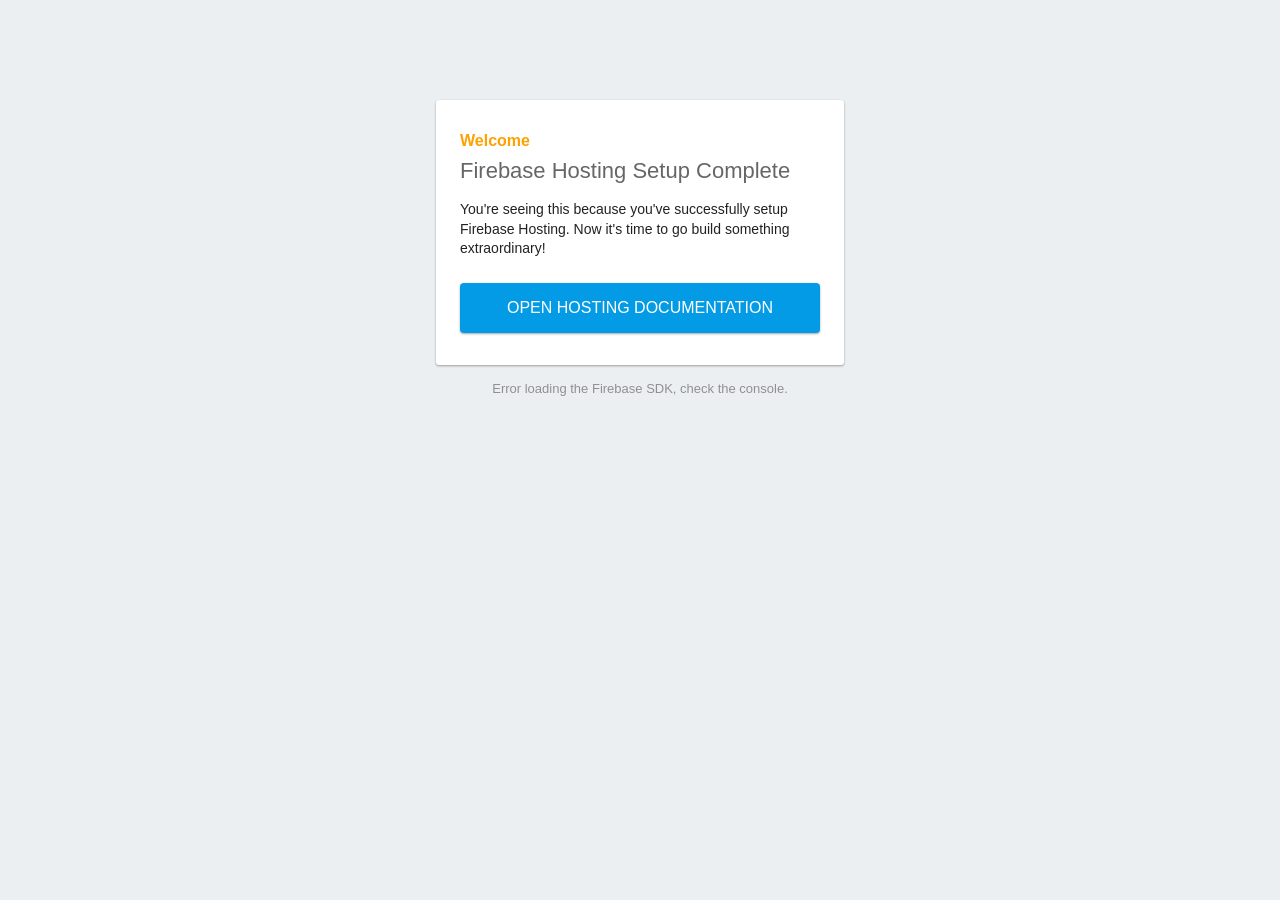
==== commit 3934bc10: "Merge branch 'main' into feature/latest_update" ====
--- a/public/index.html
+++ b/public/index.html
@@ -1,1103 +1,4 @@
 <!DOCTYPE html>
-<html lang="vi">
-
-<head>
-    <meta charset="UTF-8">
-    <meta name="viewport" content="width=device-width, initial-scale=1.0">
-    <title>Skey & Pâu ❤️ Hành Trình Popo</title>
-    <link rel="stylesheet" href="css/style.css">
-    <link rel="stylesheet" href="css/watch-together.css">
-    <link
-        href="https://fonts.googleapis.com/css2?family=Dancing+Script:wght@700&family=Quicksand:wght@400;600;700&display=swap"
-        rel="stylesheet">
-</head>
-
-<body>
-    <!-- MÀN HÌNH BẢO VỆ MẬT KHẨU & CHỌN VAI TRÒ -->
-    <div id="passLockOverlay" class="pass-lock-overlay">
-        <div class="pass-lock-card">
-
-            <!-- BƯỚC 1: NHẬP MẬT KHẨU -->
-            <div id="passStep">
-                <div class="pass-lock-icon">💌</div>
-                <h3>NHẬP MẬT KHẨU TÌNH YÊU</h3>
-                <p class="pass-lock-subtitle">Trang web kỷ niệm dành riêng cho Skey & Pâu ❤️</p>
-
-                <div class="pass-input-group">
-                    <input type="password" id="sitePasswordInput" placeholder="Nhập mật khẩu vào đây..."
-                        onkeypress="handlePassEnter(event)">
-                    <button class="modal-btn pass-unlock-btn" onclick="checkSitePassword()">Mở Khóa ❤️</button>
-                </div>
-                <div id="passErrorMsg" class="pass-error-msg hidden"></div>
-                <p class="pass-hint">💡 Gợi ý: Ngày chính thức yêu nhau (8 chữ số )</p>
-            </div>
-
-            <!-- BƯỚC 2: BẠN LÀ SKEY HAY PÂU? -->
-            <div id="roleStep" class="hidden">
-                <h3 class="role-title">Bạn là Skey hay Pâu? 💕</h3>
-                <p class="role-subtitle">Bấm vào nhân vật của bạn để vào trang web nhé!</p>
-
-                <div class="role-options-container">
-                    <!-- Con Chó - Skey -->
-                    <div class="role-card" onclick="selectUserRole('Skey')">
-                        <div class="role-icon">🐶</div>
-                        <div class="role-name">Skey</div>
-                    </div>
-
-                    <!-- Con Mèo - Pâu -->
-                    <div class="role-card" onclick="selectUserRole('Pâu')">
-                        <div class="role-icon">🐱</div>
-                        <div class="role-name">Pâu</div>
-                    </div>
-                </div>
-            </div>
-
-        </div>
-    </div>
-    <!-- Canvas pháo hoa khi chiến thắng -->
-    <canvas id="fireworksCanvas" class="fireworks-canvas"></canvas>
-
-    <!-- Trình phát nhạc nền -->
-    <audio id="bgMusic">
-        <source id="musicSource" src="assets/audio/music1.mp3" type="audio/mpeg">
-    </audio>
-
-    <!-- KHUNG ĐỒNG HỒ & PHÁT NHẠC & THỜI TIẾT & GAME MENU Ở GÓC BÊN PHẢI -->
-    <!-- 🟢 CỤM WIDGETS GÓC TRÊN BÊN PHẢI (CHIA 2 CỘT ĐỘC LẬP) 🔴 -->
-    <div class="top-header-widgets">
-
-        <!-- CỘT 1 (BÊN TRÁI): NÚT CÀI ĐẶT, GÓC GAME, TRẠNG THÁI & THIỆP -->
-        <div class="header-left-col">
-            <div class="header-tools-row">
-                <button class="settings-gear-btn" onclick="openSettingsModal()" title="Tùy chỉnh giao diện">⚙️</button>
-                <div class="game-menu-dropdown">
-                    <button class="game-menu-btn">🎮 Góc Game <span class="dropdown-arrow">▼</span></button>
-                    <div class="game-menu-list">
-                        <div class="game-menu-item" onclick="openGameXOModal()">
-                            <span class="game-item-icon">❌⭕</span>
-                            <div class="game-item-text">
-                                <div class="game-item-title">Cờ Caro</div>
-                                <div class="game-item-desc">Đấu Caro icon hoa lá 10x10</div>
-                            </div>
-                        </div>
-                        <div class="game-menu-item" onclick="openWordGameModal()">
-                            <span class="game-item-icon">🔤</span>
-                            <div class="game-item-text">
-                                <div class="game-item-title">Nối Từ</div>
-                                <div class="game-item-desc">Thử thách 15s • Đúng 2 từ</div>
-                            </div>
-                        </div>
-                    </div>
-                </div>
-            </div>
-
-            <!-- Khung Trạng Thái Online/Offline -->
-            <div class="user-status-widget">
-                <div id="statusPau" class="status-item offline">
-                    <span class="status-icon">🐱</span>
-                    <span>Pâu<span class="status-text">đang offline</span><small class="status-last-seen" hidden></small></span>
-                </div>
-                <div id="statusSkey" class="status-item offline">
-                    <span class="status-icon">🐶</span>
-                    <span>Skey<span class="status-text">đang offline</span><small class="status-last-seen" hidden></small></span>
-                </div>
-            </div>
-
-            <!-- Nút Thiệp Tình Yêu -->
-            <button class="watch-open-btn" id="watchOpen" type="button">▶ Xem YouTube cùng nhau</button>
-            <div class="card-widget-btn" onclick="openCardModal()" title="Mở Thiệp Tình Yêu">
-                <span class="card-btn-icon">💌</span>
-                <span class="card-btn-text">Thiệp Tình Yêu</span>
-            </div>
-        </div>
-
-        <!-- CỘT 2 (BÊN PHẢI): ÂM NHẠC, THỜI TIẾT & LỊCH THÁNG -->
-        <div class="header-right-col">
-            <!-- 1. Trình phát nhạc -->
-            <div class="music-player-widget">
-                <div id="songTitle" class="song-title">🎵 1. Yêu em rất nhiều - Hoàng Tôn</div>
-                <div class="music-controls">
-                    <button class="music-mini-btn" onclick="prevSong()" title="Bài trước">⏮️</button>
-                    <button id="musicToggleBtn" class="music-mini-btn play-btn" onclick="toggleMusic()"
-                        title="Bật/Tắt">▶️</button>
-                    <button class="music-mini-btn" onclick="nextSong()" title="Bài tiếp">⏭️</button>
-                </div>
-            </div>
-
-            <!-- 2. Khung thời tiết -->
-            <div class="weather-widget">
-                <div class="weather-header">
-                    <span id="weatherIcon">🌤️</span>
-                    <div class="weather-info">
-                        <div id="weatherTemp" class="weather-temp">--°C</div>
-                        <div id="weatherStatus" class="weather-status">Đang tải thời tiết...</div>
-                    </div>
-                </div>
-                <div id="weatherLocation" class="weather-location">📍 Hải Phòng</div>
-                <div id="weatherCareMessage" class="weather-care-message">
-                    "Skey & Pâu nhớ giữ gìn sức khỏe và luôn vui vẻ nhé! 💕"
-                </div>
-            </div>
-
-            <!-- 3. Bảng lịch tháng -->
-            <div class="month-calendar-widget">
-                <div class="calendar-header">
-                    <button class="cal-nav-btn" onclick="prevCalendarMonth()" title="Tháng trước">◀</button>
-                    <div class="cal-title-box">
-                        <span class="cal-icon">🗓️</span>
-                        <span id="calMonthTitle" class="cal-month-title">Tháng 9/2026</span>
-                    </div>
-                    <button class="cal-nav-btn" onclick="nextCalendarMonth()" title="Tháng sau">▶</button>
-                </div>
-                <div class="calendar-body">
-                    <div class="cal-weekdays">
-                        <span>T2</span><span>T3</span><span>T4</span><span>T5</span><span>T6</span><span>T7</span><span>CN</span>
-                    </div>
-                    <div id="calDaysGrid" class="cal-days-grid"></div>
-                </div>
-            </div>
-        </div>
-
-    </div>
-
-    <!-- BỐ CỤC CHÍNH -->
-    <div class="main-layout">
-
-        <!-- CỘT BÊN TRÁI -->
-        <div class="left-section">
-            <!-- 1. Đồng hồ ngày giờ + Icon hoa đổi màu 2 bên -->
-            <div class="left-clock-widget">
-                <span id="flowerLeft" class="flower-icon" onclick="changeFlower('left')"
-                    title="Bấm để đổi hoa!">🌸</span>
-                <div class="clock-content">
-                    <div id="clockDate" class="clock-date-text">📅 --/--/----</div>
-                    <div id="clockTime" class="clock-time-text">--:--:--</div>
-                </div>
-                <span id="flowerRight" class="flower-icon" onclick="changeFlower('right')"
-                    title="Bấm để đổi hoa!">🌸</span>
-            </div>
-
-            <!-- 2. Thông điệp tình yêu -->
-            <div id="loveQuote" class="love-quote">"Tình yêu không phải là nhìn nhau, mà là cùng nhau nhìn về một
-                hướng."</div>
-
-            <!-- 3. Khung ảnh kỷ niệm mờ viền -->
-            <div class="photo-wrapper">
-                <img id="slideshowImg" src="assets/images/photo1.jpg" alt="Ảnh kỷ niệm Skey & Pâu">
-            </div>
-
-            <!-- 4. Bao thư màu hồng - Góc tâm tình -->
-            <div class="envelope-section">
-                <div id="envelopeChatBubble" class="envelope-chat-bubble hidden" role="status" aria-live="polite"></div>
-                <section id="envelopeChatPanel" class="envelope-chat-panel hidden"
-                    aria-label="Hộp hội thoại Góc tâm tình">
-                    <div class="envelope-chat-panel-header">
-                        <div class="envelope-chat-partner">
-                            <span class="envelope-chat-avatar">💌</span>
-                            <input id="chatPartnerNickname" class="chat-partner-nickname" type="text" maxlength="30"
-                                aria-label="Biệt danh của đối phương" onblur="saveChatPartnerNickname()"
-                                onkeydown="handleChatNicknameKeydown(event)">
-                        </div>
-                        <button class="envelope-chat-close" type="button" onclick="closeEnvelopeChat()"
-                            aria-label="Đóng hộp hội thoại">×</button>
-                    </div>
-                    <div id="envelopeChatHistory" class="envelope-chat-history" aria-live="polite"></div>
-                    <div class="envelope-chat-composer">
-                        <textarea id="envelopeText" maxlength="1000" placeholder="Nhập tin nhắn..."
-                            onkeydown="handleEnvelopeChatKeydown(event)"></textarea>
-                        <button class="envelope-chat-send" type="button" onclick="sendEnvelopeMessage()"
-                            aria-label="Gửi tin nhắn">➤</button>
-                    </div>
-                </section>
-                <div class="envelope-card" role="button" tabindex="0" onclick="toggleEnvelopeChat()"
-                    onkeydown="handleEnvelopeWidgetKeydown(event)">
-                    <span class="envelope-icon">✉️</span>
-                    <span class="envelope-title">Góc Tâm Tình Mỗi Ngày 💌</span>
-                    <div id="envelopeBadge" class="envelope-badge hidden">1</div>
-                </div>
-            </div>
-        </div>
-
-        <!-- KHUNG NỘI DUNG CHÍNH (NẰM CHÍNH GIỮA) -->
-        <div class="container">
-            <header>
-                <h1 class="title">Hành Trình Yêu Thương</h1>
-                <div class="couple-names">
-                    <span id="name1">Skey</span>
-                    <span class="heart">❤️</span>
-                    <span id="name2">Pâu</span>
-                </div>
-            </header>
-
-            <!-- Bộ đếm ngày yêu nhau -->
-            <section class="counter-section">
-                <h2>Skey & Pâu đã bên nhau được:</h2>
-                <div id="timer" class="timer-box">
-                    <div class="time-card"><span id="days">0</span>
-                        <p>Ngày</p>
-                    </div>
-                    <div class="time-card"><span id="hours">0</span>
-                        <p>Giờ</p>
-                    </div>
-                    <div class="time-card"><span id="minutes">0</span>
-                        <p>Phút</p>
-                    </div>
-                    <div class="time-card"><span id="seconds">0</span>
-                        <p>Giây</p>
-                    </div>
-                </div>
-            </section>
-
-            <!-- Dòng thời gian kỷ niệm -->
-            <section class="timeline-section">
-                <h2>Cột Mốc Kỷ Niệm 📸</h2>
-                <p class="timeline-hint">💡 Bấm vào từng mốc để mở Khung Nhật Ký nhé!</p>
-                <div class="timeline" id="timelineList">
-                    <div class="timeline-item" onclick="openDiary('16/03/2021', 'Ngày Chính Thức Yêu Nhau')">
-                        <div class="date">16/03/2021 📖</div>
-                        <div class="content">
-                            <h3>Ngày Chính Thức Yêu Nhau</h3>
-                            <p>Mốc thời gian đặc biệt khởi đầu cho hành trình tình yêu ngọt ngào của Skey và Pâu.</p>
-                        </div>
-                    </div>
-
-                    <div class="timeline-item" onclick="openDiary('30/04 - 02/05/2026', 'Du lịch Cát Bà')">
-                        <div class="date">30/04 - 02/05/2026 📖</div>
-                        <div class="content">
-                            <h3>Du Lịch Cát Bà 🏝️</h3>
-                            <p>Chuyến đi vi vu biển đảo tuyệt đẹp cùng nhau, lưu giữ ngàn khoảnh khắc đẹp.</p>
-                        </div>
-                    </div>
-
-                    <div class="timeline-item" onclick="openDiary('15 - 16/08/2026', 'Du lịch Đồ Sơn')">
-                        <div class="date">15 - 16/08/2026 📖</div>
-                        <div class="content">
-                            <h3>Du Lịch Đồ Sơn 🌊</h3>
-                            <p>Kỳ nghỉ đong đầy niềm vui, tiếng cười và những phút giây bình yên bên nhau.</p>
-                        </div>
-                    </div>
-                </div>
-            </section>
-
-            <!-- Tương tác: Kỉ Niệm Mới & Thả tim -->
-            <section class="interactive-section">
-                <h2>Gửi Lời Yêu Thương 💌</h2>
-                <button class="btn memory-btn" onclick="openAddMemoryModal()">Kỉ Niệm Mới 📸</button>
-                <a class="btn memory-corner-btn" href="memory-corner.html">Góc Kỷ Niệm 📷</a>
-                <button class="btn heart-btn" onclick="createHeartEffect()">Thả Tim ❤️</button>
-            </section>
-        </div>
-    </div>
-
-    <!-- MODAL THÊM KỶ NIỆM MỚI -->
-    <div id="addMemoryModal" class="modal hidden">
-        <div class="modal-content memory-modal-content">
-            <span class="close-btn" onclick="closeAddMemoryModal()">&times;</span>
-            <h3 class="modal-section-title">📸 THÊM KỶ NIỆM MỚI</h3>
-            <p class="modal-subtitle">Lưu giữ thêm những khoảnh khắc tuyệt vời của Skey & Pâu</p>
-
-            <div class="memory-form-box">
-                <div class="form-group">
-                    <label>📅 Thời gian / Ngày kỷ niệm:</label>
-                    <input type="text" id="memoryDateInput" placeholder="Ví dụ: 20/10/2026 hoặc Ngày đặc biệt">
-                </div>
-                <div class="form-group">
-                    <label>✨ Tiêu đề cột mốc:</label>
-                    <input type="text" id="memoryTitleInput" placeholder="Ví dụ: Đi xem phim cùng nhau, Đi ăn tối...">
-                </div>
-                <div class="form-group">
-                    <label>📝 Cảm xúc & Kỷ niệm gửi gắm:</label>
-                    <textarea id="memoryContentInput" placeholder="Viết vài dòng cảm xúc ngọt ngào ở đây..."></textarea>
-                </div>
-                <button class="btn modal-btn" onclick="saveNewMemory()">Lưu Kỷ Niệm ❤️</button>
-            </div>
-        </div>
-    </div>
-
-    <!-- KHUNG NHẬT KÝ KỶ NIỆM (RỘNG TO BẰNG GIAO DIỆN GAME - 1000PX) -->
-    <div id="diaryModal" class="modal hidden">
-        <div class="modal-content large-diary-modal">
-            <span class="close-btn" onclick="closeDiary()">&times;</span>
-            <div class="diary-modal-header">
-                <h3 id="diaryTitle">📖 CẢM XÚC & KỶ NIỆM CỦA SKEY VÀ PÂU</h3>
-                <p id="diaryDate" class="diary-subtitle"></p>
-            </div>
-
-            <!-- Danh sách nhật ký hiển thị các thẻ cảm xúc rõ ràng -->
-            <div id="diaryList" class="diary-large-list"></div>
-
-            <!-- Khung nhập nhật ký mới -->
-            <div class="diary-input-box">
-                <div class="author-selector-row">
-                    <label>Gửi từ:</label>
-                    <select id="diaryAuthorSelect">
-                        <option value="Skey & Pâu">Skey & Pâu ❤️</option>
-                        <option value="Skey">Skey 👦</option>
-                        <option value="Pâu">Pâu 👧</option>
-                    </select>
-                </div>
-                <textarea id="diaryText"
-                    placeholder="Nhập thêm cảm xúc & kỷ niệm đáng nhớ của hai bạn vào đây..."></textarea>
-                <button class="btn save-diary-btn" onclick="saveDiaryEntry()">Lưu Cảm Xúc & Kỷ Niệm 📝</button>
-            </div>
-        </div>
-    </div>
-
-    <!-- MODAL ĐẶT TÊN CÚN XINH XẮN -->
-    <div id="petNameModal" class="modal hidden">
-        <div class="pet-name-modal-content">
-            <span class="close-btn" onclick="closePetNameModal()">&times;</span>
-            <div class="pet-name-header">
-                <h3>🐶 ĐẶT TÊN BÉ CÚN 🐾</h3>
-            </div>
-            <p class="pet-name-hint">
-                Hãy chọn một cái tên thật xinh xắn cho bé cún của Skey & Pâu nhé!<br>
-                <small>⚠️ Lưu ý: Tên chỉ đặt 1 lần duy nhất và không thể đổi lại</small>
-            </p>
-            <div class="pet-name-input-box">
-                <input type="text" id="petNameInput" placeholder="Nhập tên bé cún (VD: Mây, Bơ, Cún...)" maxlength="15">
-                <button class="modal-btn" onclick="savePetName()">Xác Nhận Đặt Tên ❤️</button>
-            </div>
-        </div>
-    </div>
-
-    <!-- KHUNG TỦ ĐỒ CỦA CÚN (LEVEL 4 -> 10) -->
-    <div id="closetModal" class="modal hidden">
-        <div class="closet-modal-content">
-            <span class="close-btn" onclick="closeCloset()">&times;</span>
-            <h3>👕 TỦ ĐỒ CỦA BÉ CÚN 🐾</h3>
-            <p class="closet-hint">Mở khóa trang phục mới khi lên Level (Level 4 ➔ 10)</p>
-
-            <div class="outfit-grid">
-                <!-- Bộ 1 (Lv 4) -->
-                <div id="outfitCard1" class="outfit-card locked" onclick="selectOutfit(1)">
-                    <div class="outfit-img-box">
-                        <img src="assets/images/dog-outfit1.png" alt="Bộ 1">
-                        <span class="lock-icon">🔒</span>
-                    </div>
-                    <p>Bộ Xinh Xắn (Lv 4)</p>
-                </div>
-
-                <!-- Bộ 2 (Lv 5) -->
-                <div id="outfitCard2" class="outfit-card locked" onclick="selectOutfit(2)">
-                    <div class="outfit-img-box">
-                        <img src="assets/images/dog-outfit2.png" alt="Bộ 2">
-                        <span class="lock-icon">🔒</span>
-                    </div>
-                    <p>Bộ Dễ Thương (Lv 5)</p>
-                </div>
-
-                <!-- Bộ 3 (Lv 6) -->
-                <div id="outfitCard3" class="outfit-card locked" onclick="selectOutfit(3)">
-                    <div class="outfit-img-box">
-                        <img src="assets/images/dog-outfit3.png" alt="Bộ 3">
-                        <span class="lock-icon">🔒</span>
-                    </div>
-                    <p>Bộ Quý Phái (Lv 6)</p>
-                </div>
-
-                <!-- Bộ 4 (Lv 7) -->
-                <div id="outfitCard4" class="outfit-card locked" onclick="selectOutfit(4)">
-                    <div class="outfit-img-box">
-                        <img src="assets/images/dog-outfit4.png" alt="Bộ 4">
-                        <span class="lock-icon">🔒</span>
-                    </div>
-                    <p>Bộ Hoàng Gia (Lv 7)</p>
-                </div>
-
-                <!-- Bộ 5 (Lv 8) -->
-                <div id="outfitCard5" class="outfit-card locked" onclick="selectOutfit(5)">
-                    <div class="outfit-img-box">
-                        <img src="assets/images/dog-outfit5.png" alt="Bộ 5">
-                        <span class="lock-icon">🔒</span>
-                    </div>
-                    <p>Bộ Tinh Tế (Lv 8)</p>
-                </div>
-
-                <!-- Bộ 6 (Lv 9) -->
-                <div id="outfitCard6" class="outfit-card locked" onclick="selectOutfit(6)">
-                    <div class="outfit-img-box">
-                        <img src="assets/images/dog-outfit6.png" alt="Bộ 6">
-                        <span class="lock-icon">🔒</span>
-                    </div>
-                    <p>Bộ Lộng Lẫy (Lv 9)</p>
-                </div>
-
-                <!-- Bộ 7 (Lv 10) -->
-                <div id="outfitCard7" class="outfit-card locked" onclick="selectOutfit(7)">
-                    <div class="outfit-img-box">
-                        <img src="assets/images/dog-outfit7.png" alt="Bộ 7">
-                        <span class="lock-icon">🔒</span>
-                    </div>
-                    <p>Bộ Thần Thoại (Lv 10)</p>
-                </div>
-            </div>
-
-            <button class="btn" onclick="removeOutfit()" style="margin-top: 15px;">Mặc Đồ Mặc Định</button>
-        </div>
-    </div>
-
-    <!-- MODAL GAME CARO -->
-    <div id="gameXOModal" class="modal hidden">
-        <div class="game-xo-modal-content">
-            <span class="close-btn" onclick="closeGameXOModal()">&times;</span>
-            <div class="game-modal-header">
-                <h3>❌⭕ CỜ CARO ❌⭕</h3>
-                <p class="game-modal-subtitle">Bàn đấu 10x10 rộng rãi - Thả cảm xúc & Lịch sử trận đấu</p>
-                <button id="inviteXoGameBtn" class="game-invite-btn" onclick="sendGameInvitation('xo')">💌 Mời người ấy
-                    chơi</button>
-            </div>
-
-            <div class="game-xo-layout">
-                <!-- BÊN TRÁI: NGƯỜI CHƠI 1 (SKEY) + KHUNG THẢ CẢM XÚC -->
-                <div class="player-panel left-panel">
-                    <div class="player-panel-header">
-                        <span class="p-badge p1-badge">P1</span>
-                        <h4>Skey (Người chơi 1)</h4>
-                    </div>
-
-                    <!-- Khung Chọn Icon P1 -->
-                    <div id="p1IconSelectBox" class="icon-select-box">
-                        <p class="select-label">Chọn quân cờ — icon này sẽ thay cho X/O:</p>
-                        <div class="icon-palette" id="p1IconPalette"></div>
-                    </div>
-
-                    <!-- Khung Thả Cảm Xúc P1 -->
-                    <div id="p1ReactionBox" class="player-reaction-box hidden">
-                        <div class="selected-icon-display">
-                            Icon Skey: <span id="p1SelectedIconDisplay" class="chosen-icon-symbol">--</span>
-                        </div>
-                        <div class="reaction-title">✨ Thả Cảm Xúc Vui Nhộn ✨</div>
-                        <div class="reaction-hint">Bấm icon để thả cảm xúc bay lên màn hình:</div>
-                        <div class="reaction-grid">
-                            <button class="reaction-btn" onclick="spawnGameFloatingEmoji('❤️')">❤️</button>
-                            <button class="reaction-btn" onclick="spawnGameFloatingEmoji('💖')">💖</button>
-                            <button class="reaction-btn" onclick="spawnGameFloatingEmoji('😂')">😂</button>
-                            <button class="reaction-btn" onclick="spawnGameFloatingEmoji('😭')">😭</button>
-                            <button class="reaction-btn" onclick="spawnGameFloatingEmoji('👏')">👏</button>
-                            <button class="reaction-btn" onclick="spawnGameFloatingEmoji('🎉')">🎉</button>
-                            <button class="reaction-btn" onclick="spawnGameFloatingEmoji('🔥')">🔥</button>
-                            <button class="reaction-btn" onclick="spawnGameFloatingEmoji('💩')">💩</button>
-                            <button class="reaction-btn" onclick="spawnGameFloatingEmoji('🌸')">🌸</button>
-                            <button class="reaction-btn" onclick="spawnGameFloatingEmoji('💣')">💣</button>
-                            <button class="reaction-btn" onclick="spawnGameFloatingEmoji('🌟')">🌟</button>
-                            <button class="reaction-btn" onclick="spawnGameFloatingEmoji('👻')">👻</button>
-                            <button class="reaction-btn" onclick="spawnGameFloatingEmoji('🥰')">🥰</button>
-                            <button class="reaction-btn" onclick="spawnGameFloatingEmoji('🥳')">🥳</button>
-                            <button class="reaction-btn" onclick="spawnGameFloatingEmoji('😜')">😜</button>
-                            <button class="reaction-btn" onclick="spawnGameFloatingEmoji('💪')">💪</button>
-                        </div>
-                    </div>
-                </div>
-
-                <!-- Ở GIỮA: BẢNG TỶ SỐ VÀ BẢNG GAME XO -->
-                <div class="game-center-panel">
-                    <!-- Bảng tỷ số -->
-                    <div class="scoreboard-card">
-                        <div class="score-player score-p1-box">
-                            <span id="scoreP1Icon" class="player-score-icon">👤</span>
-                            <span class="score-name">Skey</span>
-                            <span id="scoreP1Val" class="score-number">0</span>
-                        </div>
-                        <div class="score-vs-badge">VS</div>
-                        <div class="score-player score-p2-box">
-                            <span id="scoreP2Val" class="score-number">0</span>
-                            <span class="score-name">Pâu</span>
-                            <span id="scoreP2Icon" class="player-score-icon">👤</span>
-                        </div>
-                    </div>
-
-                    <!-- Trạng thái lượt đi -->
-                    <div id="gameTurnStatus" class="turn-status-bar">
-                        ⚠️ Vui lòng chọn Icon cho cả 2 người chơi để bắt đầu!
-                    </div>
-
-                    <!-- Bảng Grid 10x10 -->
-                    <div id="xoGridBoard" class="xo-grid-board"></div>
-
-                    <!-- Nút điều khiển -->
-                    <div class="game-control-btns">
-                        <button class="btn control-btn" onclick="resetXOGame(false)">🔄 Ván Mới</button>
-                        <button class="btn control-btn reselect-btn" onclick="resetXOGame(true)">🎨 Đổi Icon</button>
-                        <button class="btn control-btn history-btn" onclick="toggleXOHistory()">📜 Lịch Sử</button>
-                        <button class="btn control-btn reset-score-btn" onclick="resetXOScore()">🗑️ Reset Tỷ
-                            Số</button>
-                    </div>
-
-                    <!-- Lịch sử trận đấu XO -->
-                    <div id="xoHistoryBox" class="game-history-box hidden">
-                        <h4>📜 Lịch Sử Đấu Caro Skey & Pâu</h4>
-                        <div id="xoHistoryList" class="history-list"></div>
-                    </div>
-                </div>
-
-                <!-- BÊN PHẢI: NGƯỜI CHƠI 2 (PÂU) + KHUNG CHAT TRÒ CHUYỆN -->
-                <div class="player-panel right-panel">
-                    <div class="player-panel-header">
-                        <span class="p-badge p2-badge">P2</span>
-                        <h4>Pâu (Người chơi 2)</h4>
-                    </div>
-
-                    <!-- Khung Chọn Icon P2 -->
-                    <div id="p2IconSelectBox" class="icon-select-box">
-                        <p class="select-label">Chọn quân cờ — icon này sẽ thay cho X/O:</p>
-                        <div class="icon-palette" id="p2IconPalette"></div>
-                    </div>
-
-                    <!-- Khung Chat Trò Chuyện Chung -->
-                    <div id="p2ChatBox" class="player-chat-box hidden">
-                        <div class="selected-icon-display">
-                            💬 Chat chung của ván Caro
-                        </div>
-                        <div class="chat-messages-container" id="p2ChatMessages">
-                            <div class="system-chat-msg">💬 Trò chuyện cùng nhau khi chơi</div>
-                        </div>
-                        <div class="chat-input-row">
-                            <input type="text" id="p2InputMsg" placeholder="Nhập tin nhắn..."
-                                onkeypress="handleP2ChatEnter(event)">
-                            <button class="chat-send-btn p2-send-btn" onclick="sendP2Chat()">Gửi 💬</button>
-                        </div>
-                    </div>
-                </div>
-            </div>
-        </div>
-    </div>
-
-    <!-- MODAL HỎI CHƠI LẠI SAU KHI THẮNG CARO -->
-    <div id="xoRematchModal" class="modal hidden">
-        <div class="xo-rematch-modal-content" role="dialog" aria-modal="true" aria-labelledby="xoRematchTitle">
-            <div class="xo-rematch-icon">🏆</div>
-            <h3 id="xoRematchTitle">Chúc mừng người chiến thắng!</h3>
-            <p id="xoRematchMessage">Bạn có muốn chơi lại không?</p>
-            <div id="xoRematchActions" class="xo-rematch-actions">
-                <button id="xoRematchYesBtn" type="button" class="btn xo-rematch-yes-btn"
-                    onclick="respondXORematch(true)">Có, chơi lại ✨</button>
-                <button id="xoRematchNoBtn" type="button" class="btn xo-rematch-no-btn"
-                    onclick="respondXORematch(false)">Không, kết thúc</button>
-            </div>
-            <button id="xoRematchDismissBtn" type="button" class="btn xo-rematch-dismiss-btn hidden"
-                onclick="dismissXORematchNotice()">Đã hiểu</button>
-            <div id="xoRematchVoteStatus" class="xo-rematch-vote-status" aria-live="polite"></div>
-        </div>
-    </div>
-
-    <!-- MODAL GAME NỐI TỪ -->
-    <div id="gameWordModal" class="modal hidden">
-        <div class="game-word-modal-content">
-            <span class="close-btn" onclick="closeWordGameModal()">&times;</span>
-            <div class="game-modal-header">
-                <h3>🔤 GAME NỐI TỪ 🔤</h3>
-                <p class="game-modal-subtitle">15 giây/lượt • Đúng 2 từ • Chọn từ khởi đầu rồi bấm Bắt Đầu!</p>
-                <button id="inviteWordGameBtn" class="game-invite-btn" onclick="sendGameInvitation('word')">💌 Mời người
-                    ấy chơi</button>
-            </div>
-
-            <!-- Bảng tỷ số Word Chain -->
-            <div class="word-scoreboard">
-                <div class="score-player score-p1-box">
-                    <span class="player-score-icon">👦</span>
-                    <span class="score-name">Skey</span>
-                    <span id="wordP1Score" class="score-number">0</span>
-                </div>
-                <div class="score-vs-badge">VS</div>
-                <div class="score-player score-p2-box">
-                    <span id="wordP2Score" class="score-number">0</span>
-                    <span class="score-name">Pâu</span>
-                    <span class="player-score-icon">👧</span>
-                </div>
-            </div>
-
-            <!-- Bước 1: Chọn từ khởi đầu trước khi bắt đầu -->
-            <div id="wordStartSetupCard" class="word-start-setup-card">
-                <div id="wordStartLabel" class="chain-label">📌 Nhập/Chọn cụm từ (2 tiếng) để khởi đầu ván chơi:</div>
-                <div class="start-input-row">
-                    <input type="text" id="startWordInput" placeholder="Ví dụ: Yêu thương, Bình yên..."
-                        value="Yêu thương">
-                    <button id="startWordGameBtn" class="btn start-game-btn" onclick="confirmStartWordGame()">Bắt Đầu
-                        ⏱️</button>
-                </div>
-                <p id="wordStartHint" class="word-rule-hint">💡 Khi bấm "Bắt Đầu ⏱️", đồng hồ 15 giây mới chính thức
-                    tính giờ!</p>
-            </div>
-
-            <!-- Khung Lượt chơi & Đồng hồ 15s (Ẩn khi chưa bấm Bắt đầu) -->
-            <div id="wordActiveGameArea" class="hidden">
-                <div class="word-timer-card">
-                    <div id="wordTurnTitle" class="word-turn-title">🎮 Lượt chơi: Skey</div>
-                    <div class="timer-countdown-row">
-                        <span class="timer-label">⏱️ Thời gian còn lại:</span>
-                        <span id="wordTimerNum" class="timer-seconds-big">15</span>
-                        <span class="timer-unit">giây</span>
-                    </div>
-                    <div class="word-timer-bar-bg">
-                        <div id="wordTimerBar" class="word-timer-bar-fill" style="width: 100%;"></div>
-                    </div>
-                </div>
-
-                <!-- Từ hiện tại cần nối -->
-                <div class="current-chain-card">
-                    <div class="chain-label">Từ cần nối tiếp theo (Bắt đầu bằng tiếng: <strong id="requiredSyllableTag"
-                            class="highlight-syllable">--</strong>):</div>
-                    <div id="lastWordDisplay" class="last-word-bubble">"Yêu thương"</div>
-                </div>
-
-                <!-- Khung Nhập Từ -->
-                <div class="word-input-section">
-                    <p class="word-rule-hint">💡 Quy tắc: Nhập đúng <strong>2 từ</strong> (VD: <i>Thương nhớ</i> ➔
-                        <i>Nhớ nhung</i>)
-                    </p>
-                    <div class="word-input-row">
-                        <input type="text" id="wordInput" placeholder="Nhập từ 2 tiếng vào đây..."
-                            onkeypress="handleWordInputEnter(event)" autocomplete="off">
-                        <button class="modal-btn word-submit-btn" onclick="submitWordChain()">Gửi Từ 🚀</button>
-                    </div>
-                    <div id="wordErrorMsg" class="word-error-msg hidden"></div>
-                </div>
-            </div>
-
-            <!-- Lịch sử các từ đã nối trong ván -->
-            <div class="word-chain-history">
-                <h4>📜 Chuỗi từ đã nối trong ván:</h4>
-                <div id="wordChainList" class="chain-words-container">
-                    <div class="empty-chain-hint">Ván đấu chưa bắt đầu. Nhập từ mở đầu và bấm Bắt Đầu!</div>
-                </div>
-            </div>
-
-            <!-- Nút điều khiển -->
-            <div class="game-control-btns" style="margin-top: 12px;">
-                <button class="btn control-btn" onclick="requestNewWordRound()">🔄 Ván Mới</button>
-                <button class="btn control-btn reset-score-btn" onclick="resetWordScore()">🗑️ Reset Tỷ Số</button>
-                <button class="btn control-btn history-btn" onclick="toggleWordHistory()">📜 Lịch Sử Đấu</button>
-            </div>
-
-            <!-- Bảng Lịch Sử Đấu Word Chain -->
-            <div id="wordHistoryBox" class="game-history-box hidden">
-                <h4>📜 Lịch Sử Thắng Thua Nối Từ</h4>
-                <div id="wordHistoryList" class="history-list"></div>
-            </div>
-        </div>
-    </div>
-
-    <!-- THÔNG BÁO LỜI MỜI CHƠI GAME TỪ NGƯỜI ẤY -->
-    <div id="gameInviteModal" class="modal hidden" role="dialog" aria-modal="true" aria-labelledby="gameInviteTitle">
-        <div class="game-invite-modal-content">
-            <div class="game-invite-icon">🎮💌</div>
-            <h3 id="gameInviteTitle">Bạn có lời mời chơi game!</h3>
-            <p id="gameInviteMessage">Người ấy đang chờ bạn tham gia.</p>
-            <div class="game-invite-actions">
-                <button class="btn game-invite-accept-btn" onclick="acceptGameInvitation()">Đồng ý chơi 💖</button>
-                <button class="btn game-invite-decline-btn" onclick="declineGameInvitation()">Từ chối</button>
-            </div>
-        </div>
-    </div>
-
-    <!-- THÔNG BÁO KHI LỜI MỜI CHƠI GAME BỊ TỪ CHỐI -->
-    <div id="gameInviteDeclinedModal" class="modal hidden" role="dialog" aria-modal="true"
-        aria-labelledby="gameInviteDeclinedTitle">
-        <div class="game-invite-modal-content game-invite-declined-modal-content">
-            <button class="close-btn" type="button" onclick="closeGameInviteDeclinedModal()"
-                aria-label="Đóng thông báo">×</button>
-            <div class="game-invite-icon">🥺🎮</div>
-            <h3 id="gameInviteDeclinedTitle">Lời mời chưa được nhận</h3>
-            <p>Sorry mình bận rồi, hẹn bạn lần sau chơi nhé.</p>
-            <button class="btn game-invite-declined-close-btn" type="button"
-                onclick="closeGameInviteDeclinedModal()">Mình hiểu rồi 💌</button>
-        </div>
-    </div>
-
-    <!-- BÉ CÚN CHIHUAHUA + HỆ THỐNG NUÔI CÚN (GÓC DƯỚI BÊN PHẢI) -->
-    <div class="pet-widget">
-        <!-- Bảng chỉ số to bằng size thanh thời tiết (width: 220px) -->
-        <div class="pet-stats-card">
-            <!-- 1. ĐƯA TÍNH NĂNG ĐẶT TÊN LÊN ĐẦU BẢNG -->
-            <div class="pet-header-info">
-                <span id="petNameDisplay" class="pet-name pet-name-clickable" onclick="promptPetName()"
-                    title="Bấm vào đây để đổi tên cho cún">🐶 Đặt tên cún ✏️</span>
-                <span id="petLevelDisplay" class="pet-level">Lv.1</span>
-            </div>
-
-            <!-- 2. Thanh Level / XP -->
-            <div class="stat-bar-container" title="Kinh nghiệm">
-                <span class="bar-label">XP:</span>
-                <div class="bar-bg">
-                    <div id="xpBar" class="bar-fill xp-fill" style="width: 0%;"></div>
-                </div>
-            </div>
-
-            <!-- 3. Thanh Độ No -->
-            <div class="stat-bar-container" title="Độ no">
-                <span class="bar-label">🍖:</span>
-                <div class="bar-bg">
-                    <div id="fullnessBar" class="bar-fill fullness-fill" style="width: 80%;"></div>
-                </div>
-            </div>
-
-            <!-- 4. Thanh Độ Vui -->
-            <div class="stat-bar-container" title="Độ vui (Thanh cuối cùng)">
-                <span class="bar-label">❤️:</span>
-                <div class="bar-bg">
-                    <div id="happinessBar" class="bar-fill happiness-fill" style="width: 80%;"></div>
-                </div>
-            </div>
-
-            <!-- ❌ KHÔNG CÒN NÚT setNameBtn Ở BÊN DƯỚI NÀY NỮA -->
-        </div>
-        <!-- Khoảng trống cố định dành riêng cho hội thoại của cún -->
-        <div class="pet-bubble-slot">
-            <div id="petBubble" class="pet-bubble hidden">Gâu gâu! Chào Skey & Pâu! 🐶</div>
-        </div>
-
-        <!-- Avatar hình Cún kích thước to (220px) + Lớp Quần Áo đè lên -->
-        <div class="pet-avatar" onclick="petBark()" title="Chạm vào tớ đi!">
-            <img id="petImg" src="assets/images/dog-normal.png" alt="Chihuahua dễ thương">
-            <img id="petOutfitImg" class="pet-outfit-layer hidden" src="" alt="Trang phục cún">
-        </div>
-
-        <!-- Nút điều khiển Chăm sóc & Tủ đồ -->
-        <div class="pet-controls">
-            <button class="pet-btn" onclick="feedPet()">🦴 Cho ăn</button>
-            <button class="pet-btn" onclick="patPet()">🐾 Xoa đầu</button>
-            <button id="closetBtn" class="pet-btn closet-btn hidden" onclick="openCloset()" title="Tủ đồ">👗 Tủ
-                Đồ</button>
-        </div>
-    </div>
-
-    <!-- MODAL BẢNG CÀI ĐẶT GIAO DIỆN -->
-    <div id="settingsModal" class="modal hidden">
-        <div class="modal-content settings-modal-content">
-            <span class="close-btn" onclick="closeSettingsModal()">&times;</span>
-            <div class="settings-modal-header">
-                <h3>⚙️ TÙY CHỈNH GIAO DIỆN ⚙️</h3>
-                <p class="settings-modal-subtitle">Thay đổi màu nền pastel & quản lý 5 ảnh slide tự động</p>
-            </div>
-
-            <!-- 1. CHỌN MÀU NỀN PASTEL -->
-            <div class="settings-section">
-                <h4>🎨 1. Chọn Màu Nền Pastel:</h4>
-                <div class="theme-color-palette">
-                    <button class="theme-color-btn theme-green-btn active" onclick="setSiteTheme('green')">
-                        <span class="color-preview green-preview"></span>
-                        <span class="color-label">Xanh Lá (Mặc định)</span>
-                    </button>
-                    <button class="theme-color-btn theme-pink-btn" onclick="setSiteTheme('pink')">
-                        <span class="color-preview pink-preview"></span>
-                        <span class="color-label">Hồng Pastel</span>
-                    </button>
-                    <button class="theme-color-btn theme-purple-btn" onclick="setSiteTheme('purple')">
-                        <span class="color-preview purple-preview"></span>
-                        <span class="color-label">Tím Pastel</span>
-                    </button>
-                    <button class="theme-color-btn theme-blue-btn" onclick="setSiteTheme('blue')">
-                        <span class="color-preview blue-preview"></span>
-                        <span class="color-label">Xanh Da Trời</span>
-                    </button>
-                    <button class="theme-color-btn theme-orange-btn" onclick="setSiteTheme('orange')">
-                        <span class="color-preview orange-preview"></span>
-                        <span class="color-label">Cam Pastel</span>
-                    </button>
-                </div>
-            </div>
-
-            <!-- 2.QUẢN LÝ 5 ẢNH SLIDE TỰ ĐỘNG -->
-            <div class="settings-section" style="margin-top: 22px;">
-                <h4>🖼️ 2. Quản Lý 5 Ảnh Slide Tự Động:</h4>
-                <p class="settings-hint">Bấm chọn file từ thiết bị để thay thế ảnh từng vị trí:</p>
-
-                <div class="photo-slots-grid">
-                    <div class="photo-slot-item">
-                        <label>📷 Ảnh 1:</label>
-                        <div class="slot-preview-box"><img id="slotPreview1" src="assets/images/photo1.jpg" alt="Ảnh 1">
-                        </div>
-                        <input type="file" id="photoInput1" accept="image/*" onchange="handlePhotoUpload(0, this)">
-                    </div>
-
-                    <div class="photo-slot-item">
-                        <label>📷 Ảnh 2:</label>
-                        <div class="slot-preview-box"><img id="slotPreview2" src="assets/images/photo2.jpg" alt="Ảnh 2">
-                        </div>
-                        <input type="file" id="photoInput2" accept="image/*" onchange="handlePhotoUpload(1, this)">
-                    </div>
-
-                    <div class="photo-slot-item">
-                        <label>📷 Ảnh 3:</label>
-                        <div class="slot-preview-box"><img id="slotPreview3" src="assets/images/photo3.jpg" alt="Ảnh 3">
-                        </div>
-                        <input type="file" id="photoInput3" accept="image/*" onchange="handlePhotoUpload(2, this)">
-                    </div>
-
-                    <div class="photo-slot-item">
-                        <label>📷 Ảnh 4:</label>
-                        <div class="slot-preview-box"><img id="slotPreview4" src="assets/images/photo4.jpg" alt="Ảnh 4">
-                        </div>
-                        <input type="file" id="photoInput4" accept="image/*" onchange="handlePhotoUpload(3, this)">
-                    </div>
-
-                    <div class="photo-slot-item">
-                        <label>📷 Ảnh 5:</label>
-                        <div class="slot-preview-box"><img id="slotPreview5" src="assets/images/photo5.jpg" alt="Ảnh 5">
-                        </div>
-                        <input type="file" id="photoInput5" accept="image/*" onchange="handlePhotoUpload(4, this)">
-                    </div>
-                </div>
-
-                <div class="settings-actions">
-                    <button class="btn reset-photos-btn" onclick="resetDefaultPhotos()">🔄 Khôi Phục 5 Ảnh Ban
-                        Đầu</button>
-                </div>
-            </div>
-        </div>
-    </div>
-    <!-- ========================================== -->
-    <!-- MODAL THIỆP TÌNH YÊU (TẠO THIỆP, MẪU & SÁNG TẠO) -->
-    <!-- ========================================== -->
-    <div id="cardModal" class="modal hidden">
-        <div class="modal-content card-modal-content">
-            <span class="close-btn" onclick="closeCardModal()">&times;</span>
-
-            <div class="card-modal-header">
-                <h3>💌 THIỆP TÌNH YÊU SKEY & PÂU 💌</h3>
-                <p class="card-modal-subtitle">Gửi gắm lời chúc, hẹn giờ bất ngờ & lưu giữ kỷ niệm</p>
-            </div>
-
-            <!-- Thanh Tab -->
-            <div class="card-tab-bar">
-                <button id="tabBtnCreateCard" class="card-tab-btn active" onclick="switchCardTab('create')">
-                    ✨ Tạo & Hẹn Giờ Thiệp
-                </button>
-                <button id="tabBtnArchiveCard" class="card-tab-btn" onclick="switchCardTab('archive')">
-                    📂 Kho Lưu Trữ Thiệp (<span id="cardArchiveCount">0</span>)
-                </button>
-            </div>
-
-            <!-- TAB 1: TẠO THIỆP MỚI -->
-            <div id="cardCreateView" class="card-tab-content">
-                <div class="card-editor-layout">
-                    <!-- Bên trái: Form tạo thiệp -->
-                    <div class="card-form-side">
-                        <!-- Chọn Mẫu Có Sẵn -->
-                        <div class="form-group">
-                            <label>📑 Chọn Mẫu Thiệp Có Sẵn (Template):</label>
-                            <select id="cardTemplateSelect" onchange="applyCardTemplate()">
-                                <option value="custom">✨ Thiệp Tự Sáng Tạo (Mặc định)</option>
-                                <option value="birthday">🎂 Chúc Mừng Sinh Nhật Sweetheart</option>
-                                <option value="anniversary">💖 Kỷ Niệm Ngày Yêu Nhau</option>
-                                <option value="thankyou">🌸 Lời Cảm Ơn Chân Thành</option>
-                                <option value="sorry">🥺 Lời Xin Lỗi Ngọt Ngào</option>
-                                <option value="daily">☕ Lời Nhắn Yêu Thương Hàng Ngày</option>
-                            </select>
-                        </div>
-
-                        <div class="form-row-2col">
-                            <div class="form-group">
-                                <label>👤 Người gửi:</label>
-                                <select id="cardSenderSelect" onchange="updateCardSenderOptions()">
-                                    <option value="Skey">Skey 👦</option>
-                                    <option value="Pâu">Pâu 👧</option>
-                                </select>
-                            </div>
-                            <div class="form-group">
-                                <label>🎁 Người nhận:</label>
-                                <select id="cardRecipientSelect" onchange="updateCardPreview()">
-                                    <option value="Pâu">Pâu 👧</option>
-                                    <option value="Skey">Skey 👦</option>
-                                </select>
-                            </div>
-                        </div>
-
-                        <div class="form-row-2col">
-                            <div class="form-group">
-                                <label>🎨 Mẫu / Màu Nền:</label>
-                                <select id="cardThemeSelect" onchange="updateCardPreview()">
-                                    <option value="pink">🌸 Hồng Ngọt Ngào</option>
-                                    <option value="green">🌿 Xanh Thiên Nhiên</option>
-                                    <option value="purple">✨ Tím Mộng Mơ</option>
-                                    <option value="gold">⭐ Vàng Ấm Áp</option>
-                                </select>
-                            </div>
-                            <div class="form-group">
-                                <label>⏰ Hẹn Ngày Nhận Thiệp:</label>
-                                <input type="date" id="cardScheduleDateInput" onchange="updateCardPreview()">
-                            </div>
-                        </div>
-
-                        <!-- Tải ảnh kỷ niệm -->
-                        <div class="form-group">
-                            <label>🖼️ Đính kèm ảnh kỷ niệm (Tùy chọn):</label>
-                            <div class="card-upload-row">
-                                <input type="file" id="cardImageInput" accept="image/*"
-                                    onchange="handleCardImageUpload(this)">
-                                <button type="button" class="remove-img-btn hidden" id="removeCardImgBtn"
-                                    onclick="removeCardImage()">🗑️ Xóa ảnh</button>
-                            </div>
-                        </div>
-
-                        <!-- Chọn Sticker Trang Trí -->
-                        <div class="form-group">
-                            <label>🧸 Đính Sticker trang trí lên thiệp:</label>
-                            <div class="sticker-palette">
-                                <span class="sticker-opt" onclick="toggleCardSticker('🧸')">🧸</span>
-                                <span class="sticker-opt" onclick="toggleCardSticker('👑')">👑</span>
-                                <span class="sticker-opt" onclick="toggleCardSticker('🎀')">🎀</span>
-                                <span class="sticker-opt" onclick="toggleCardSticker('💍')">💍</span>
-                                <span class="sticker-opt" onclick="toggleCardSticker('🌸')">🌸</span>
-                                <span class="sticker-opt" onclick="toggleCardSticker('🐾')">🐾</span>
-                                <span class="sticker-opt" onclick="toggleCardSticker('🎁')">🎁</span>
-                                <span class="sticker-opt" onclick="toggleCardSticker('💖')">💖</span>
-                                <span class="sticker-opt" onclick="toggleCardSticker('🐱')">🐱</span>
-                                <span class="sticker-opt" onclick="toggleCardSticker('🐶')">🐶</span>
-                            </div>
-                        </div>
-
-                        <div class="form-group">
-                            <label>✨ Tiêu đề tấm thiệp:</label>
-                            <input type="text" id="cardTitleInput" placeholder="Nhập tiêu đề thiệp..."
-                                oninput="updateCardPreview()">
-                        </div>
-
-                        <div class="form-group">
-                            <label>📝 Lời chúc / Lời nhắn gửi:</label>
-                            <textarea id="cardContentInput" placeholder="Nhập lời nhắn ngọt ngào..."
-                                oninput="updateCardPreview()"></textarea>
-                        </div>
-
-                        <button class="btn modal-btn save-card-btn" onclick="saveScheduledCard()">💌 Lên Lịch & Gửi
-                            Thiệp Bí Mật</button>
-                    </div>
-
-                    <!-- Bên phải: Live Preview -->
-                    <div class="card-preview-side">
-                        <div class="preview-title-tag">👁️ Xem trước tấm thiệp xem trực tiếp:</div>
-                        <div id="cardLivePreview" class="card-paper theme-pink">
-                            <div class="card-paper-header">
-                                <span class="card-stamp">💌</span>
-                                <div id="previewCardTitle" class="card-paper-title">Gửi Pâu Yêu Dấu 💕</div>
-                            </div>
-
-                            <!-- Khung ảnh đính kèm trên thiệp -->
-                            <div id="previewCardImgBox" class="card-paper-img-box hidden">
-                                <img id="previewCardImg" src="" alt="Ảnh thiệp">
-                            </div>
-
-                            <!-- Khung Sticker đính kèm -->
-                            <div id="previewCardStickers" class="card-paper-stickers"></div>
-
-                            <div id="previewCardBody" class="card-paper-body">
-                                Chúc Pâu của Skey luôn xinh đẹp, vui vẻ và hạnh phúc mỗi ngày!
-                            </div>
-
-                            <div class="card-paper-footer">
-                                <div id="previewCardScheduleDate" class="card-schedule-tag">⏰ Hẹn gửi: Hôm nay</div>
-                                <div id="previewCardSender" class="card-paper-sender">~ Từ Skey gửi Pâu ~</div>
-                            </div>
-                        </div>
-                    </div>
-                </div>
-            </div>
-
-            <!-- TAB 2: KHO LƯU TRỮ THIỆP -->
-            <div id="cardArchiveView" class="card-tab-content hidden">
-                <div id="cardArchiveGrid" class="card-archive-grid"></div>
-            </div>
-        </div>
-    </div>
-    <!-- ========================================== -->
-    <!-- MODAL 1: THÔNG BÁO THIỆP BẤT NGỜ KHI ĐĂNG NHẬP -->
-    <!-- ========================================== -->
-    <div id="cardSurpriseModal" class="modal hidden">
-        <div class="modal-content surprise-modal-content">
-            <div class="surprise-icon-anim">💌</div>
-            <h3 class="surprise-title">BẤT NGỜ DÀNH CHO BẠN! 💕</h3>
-            <p id="surpriseMessageText" class="surprise-desc">
-                Bạn vừa nhận được 1 tấm thiệp bí mật! Bạn có muốn xem không?
-            </p>
-            <div class="surprise-btn-row">
-                <button class="surprise-btn btn-yes" onclick="openScheduledCardViewer()">Có 💕</button>
-                <button class="surprise-btn btn-sure" onclick="openScheduledCardViewer()">Tất nhiên rồi! 🥰</button>
-            </div>
-        </div>
-    </div>
-
-    <!-- ========================================== -->
-    <!-- MODAL 2: KHUNG ĐỌC THIỆP BẤT NGỜ & MỞ KHÓA -->
-    <!-- ========================================== -->
-    <div id="cardViewerModal" class="modal hidden">
-        <div class="modal-content card-viewer-modal-content">
-            <span class="close-btn" onclick="finishReadingScheduledCard()">&times;</span>
-            <div class="viewer-header-tag">🎁 THIỆP BÍ MẬT DÀNH TẶNG BẠN 🎁</div>
-
-            <div id="viewerCardPaper" class="card-paper theme-pink">
-                <div class="card-paper-header">
-                    <span class="card-stamp">💌</span>
-                    <div id="viewerCardTitle" class="card-paper-title">...</div>
-                </div>
-
-                <div id="viewerCardImgBox" class="card-paper-img-box hidden">
-                    <img id="viewerCardImg" src="" alt="Ảnh kỷ niệm">
-                </div>
-
-                <div id="viewerCardStickers" class="card-paper-stickers"></div>
-
-                <div id="viewerCardBody" class="card-paper-body">...</div>
-
-                <div class="card-paper-footer">
-                    <div id="viewerCardDate" class="card-schedule-tag">...</div>
-                    <div id="viewerCardSender" class="card-paper-sender">...</div>
-                </div>
-            </div>
-
-            <button class="btn modal-btn finish-card-btn" onclick="finishReadingScheduledCard()">
-                Đã đọc xong & Lưu vào Kho Thiệp 💌
-            </button>
-        </div>
-    </div>
-    <!-- 1. Thư viện Firebase -->
-    <div id="watchModal" class="watch-modal hidden" role="dialog" aria-modal="true" aria-labelledby="watchTitle">
-        <section class="watch-card">
-            <button id="watchClose" class="watch-close" type="button" aria-label="Đóng phòng xem">×</button>
-            <p class="watch-eyebrow">MỘT CHIẾC HẸN HÒ TẠI NHÀ ♡</p>
-            <h2 id="watchTitle">YouTube cùng nhau</h2>
-            <p>Cùng một video, cùng một khoảnh khắc. Cả hai hãy mở phòng này để xem nhé!</p>
-            <form id="watchForm" class="watch-form">
-                <label for="watchUrl" class="watch-sr-only">Đường dẫn video YouTube</label>
-                <input id="watchUrl" type="text" placeholder="Dán link YouTube hoặc Shorts…" required autocomplete="off">
-                <button id="watchLoad" type="submit" disabled>Chọn video</button>
-            </form>
-            <div class="watch-screen"><div id="watchPlayer"></div></div>
-            <div class="watch-controls">
-                <button id="watchPlay" type="button" disabled>▶ Phát</button>
-                <button id="watchPause" type="button" disabled>⏸ Tạm dừng</button>
-                <button id="watchJoin" type="button" disabled>♡ Bắt kịp phòng xem</button>
-                <label class="watch-volume"><input id="watchMute" type="checkbox"> Tắt tiếng máy này</label>
-            </div>
-            <label class="watch-timeline" for="watchSeek">Tua chung <span id="watchTime">0:00 / 0:00</span></label>
-            <input id="watchSeek" type="range" min="0" max="0" value="0" step="1" disabled aria-label="Tua video cho cả hai">
-            <p id="watchStatus" class="watch-status" role="status" aria-live="polite">Đang kết nối phòng xem…</p>
-            <p class="watch-hint">Dùng các nút bên dưới video để phát, tạm dừng và tua cho cả hai. Nếu chưa nghe thấy tiếng, bấm “Bắt kịp phòng xem”.</p>
-        </section>
-    </div>
-    <script src="https://www.gstatic.com/firebasejs/10.8.0/firebase-app-compat.js"></script>
-    <script src="https://www.gstatic.com/firebasejs/10.8.0/firebase-database-compat.js"></script>
-
-    <!-- 2. File script của web -->
-    <script src="js/presence.js"></script>
-    <script src="js/core.js"></script>
-    <script src="js/chat.js"></script>
-    <script src="js/timeline.js"></script>
-    <script src="js/music.js"></script>
-    <script src="js/diary.js"></script>
-    <script src="js/pet.js"></script>
-    <script src="js/game-caro.js"></script>
-    <script src="js/game-word.js"></script>
-    <script src="js/auth.js"></script>
-    <script src="js/settings.js"></script>
-    <script src="js/game-invitations.js"></script>
-    <script src="js/session.js"></script>
-    <script src="js/calendar.js"></script>
-    <script src="js/cards.js"></script>
-    <script src="js/script.js"></script>
-    <script src="js/watch-together.js"></script>
-</body>
-
 <html>
   <head>
     <meta charset="utf-8">
